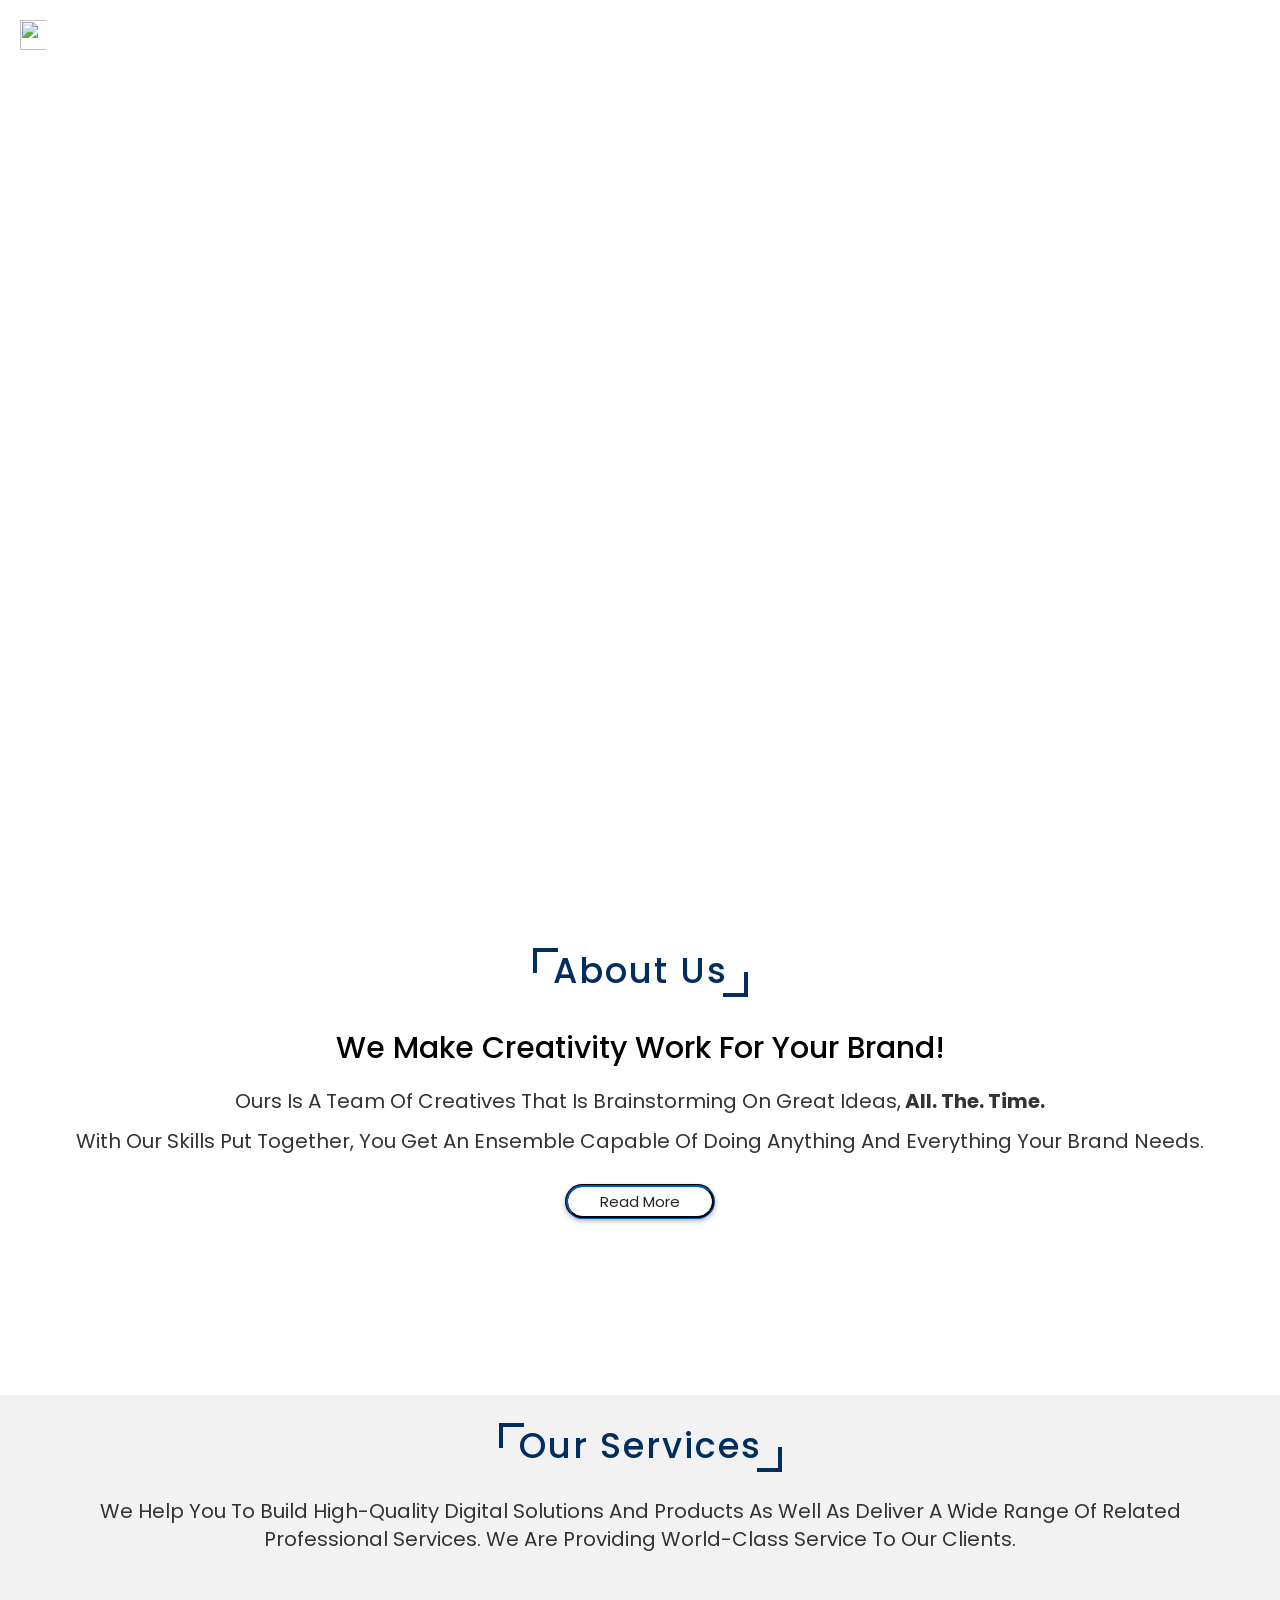
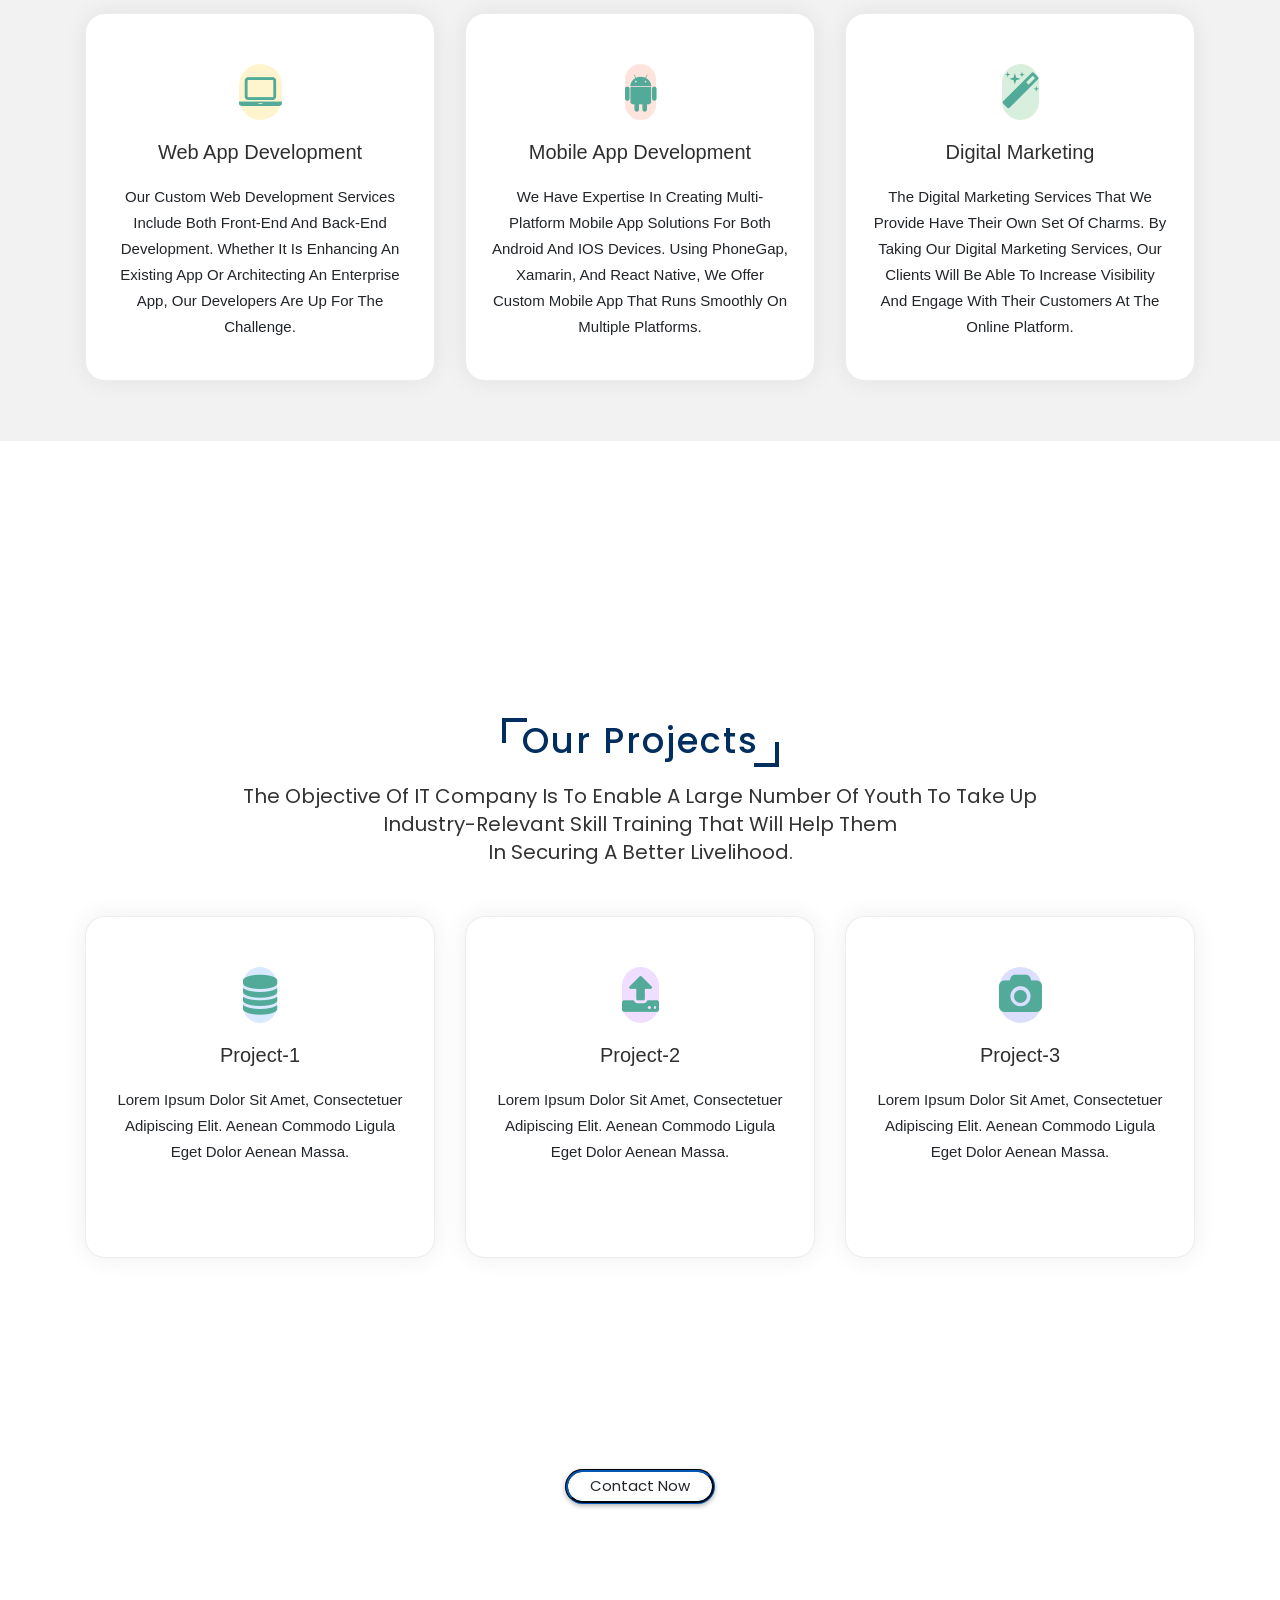
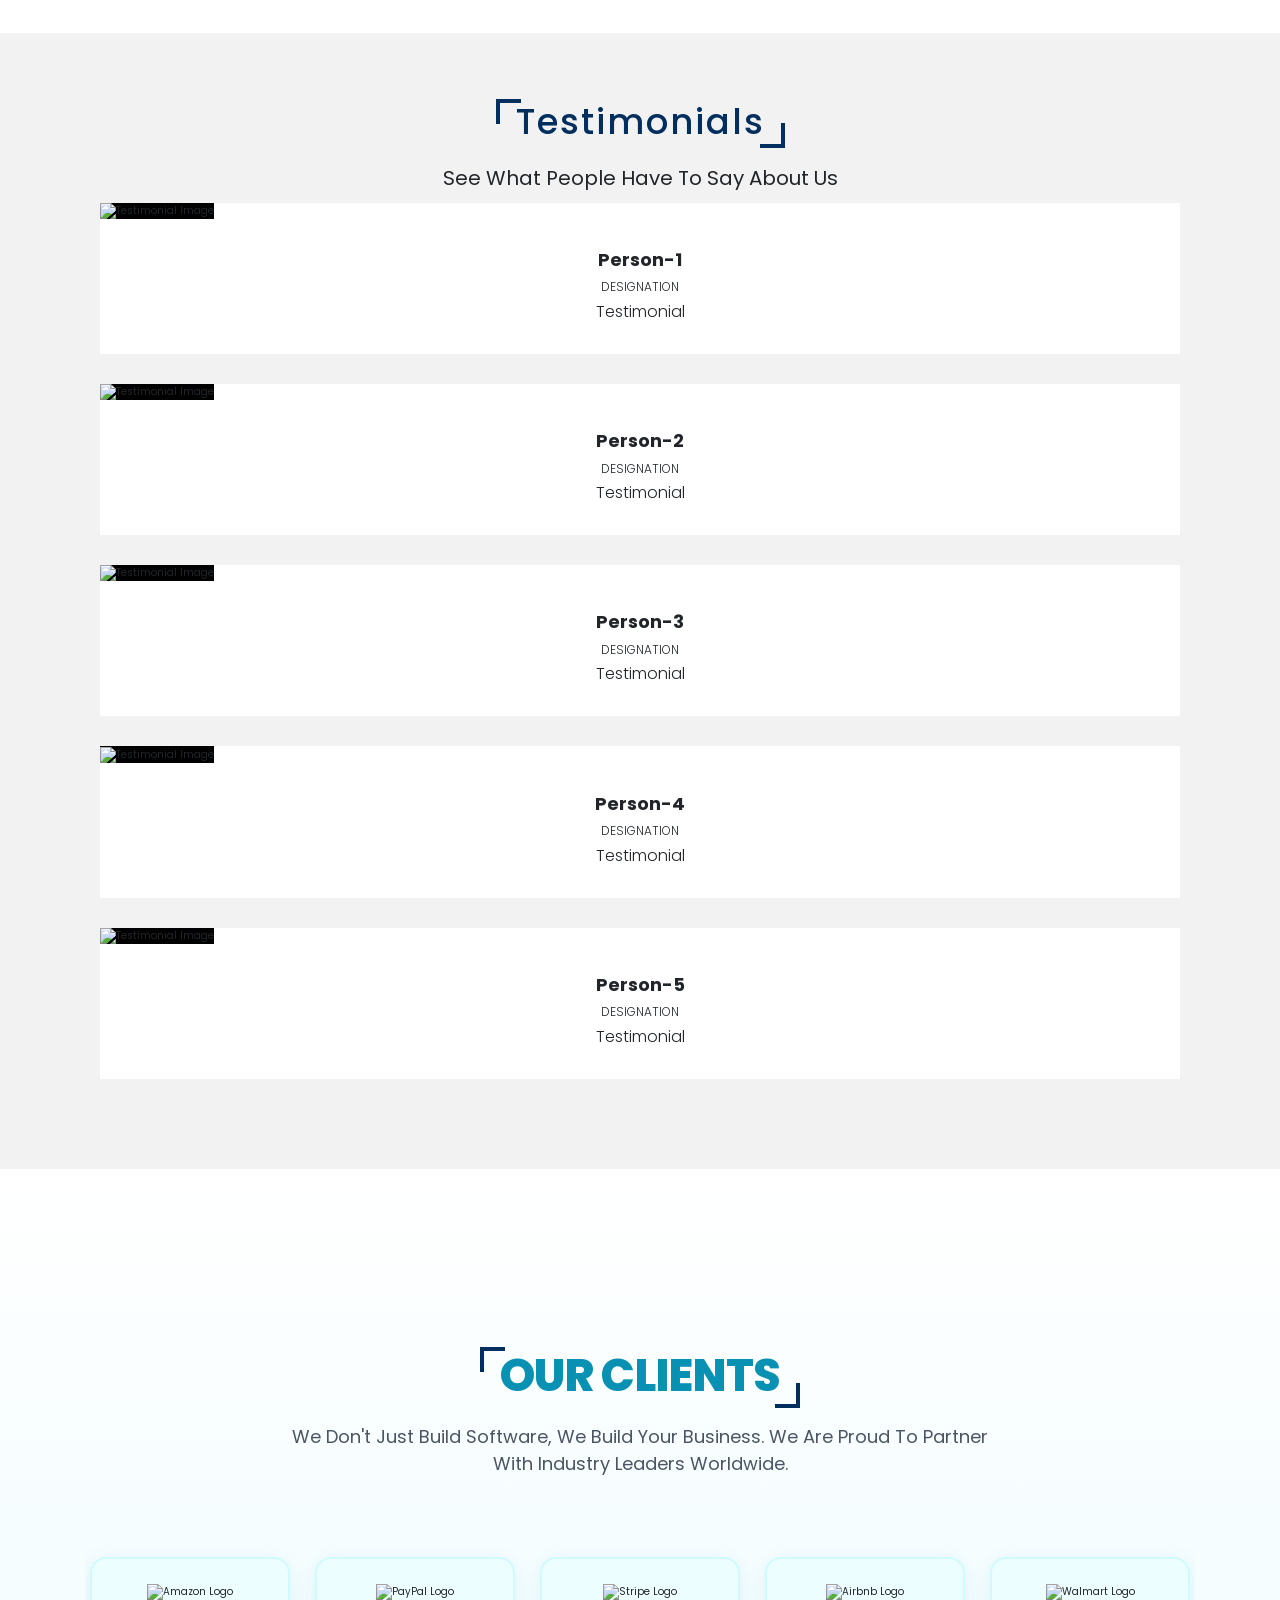
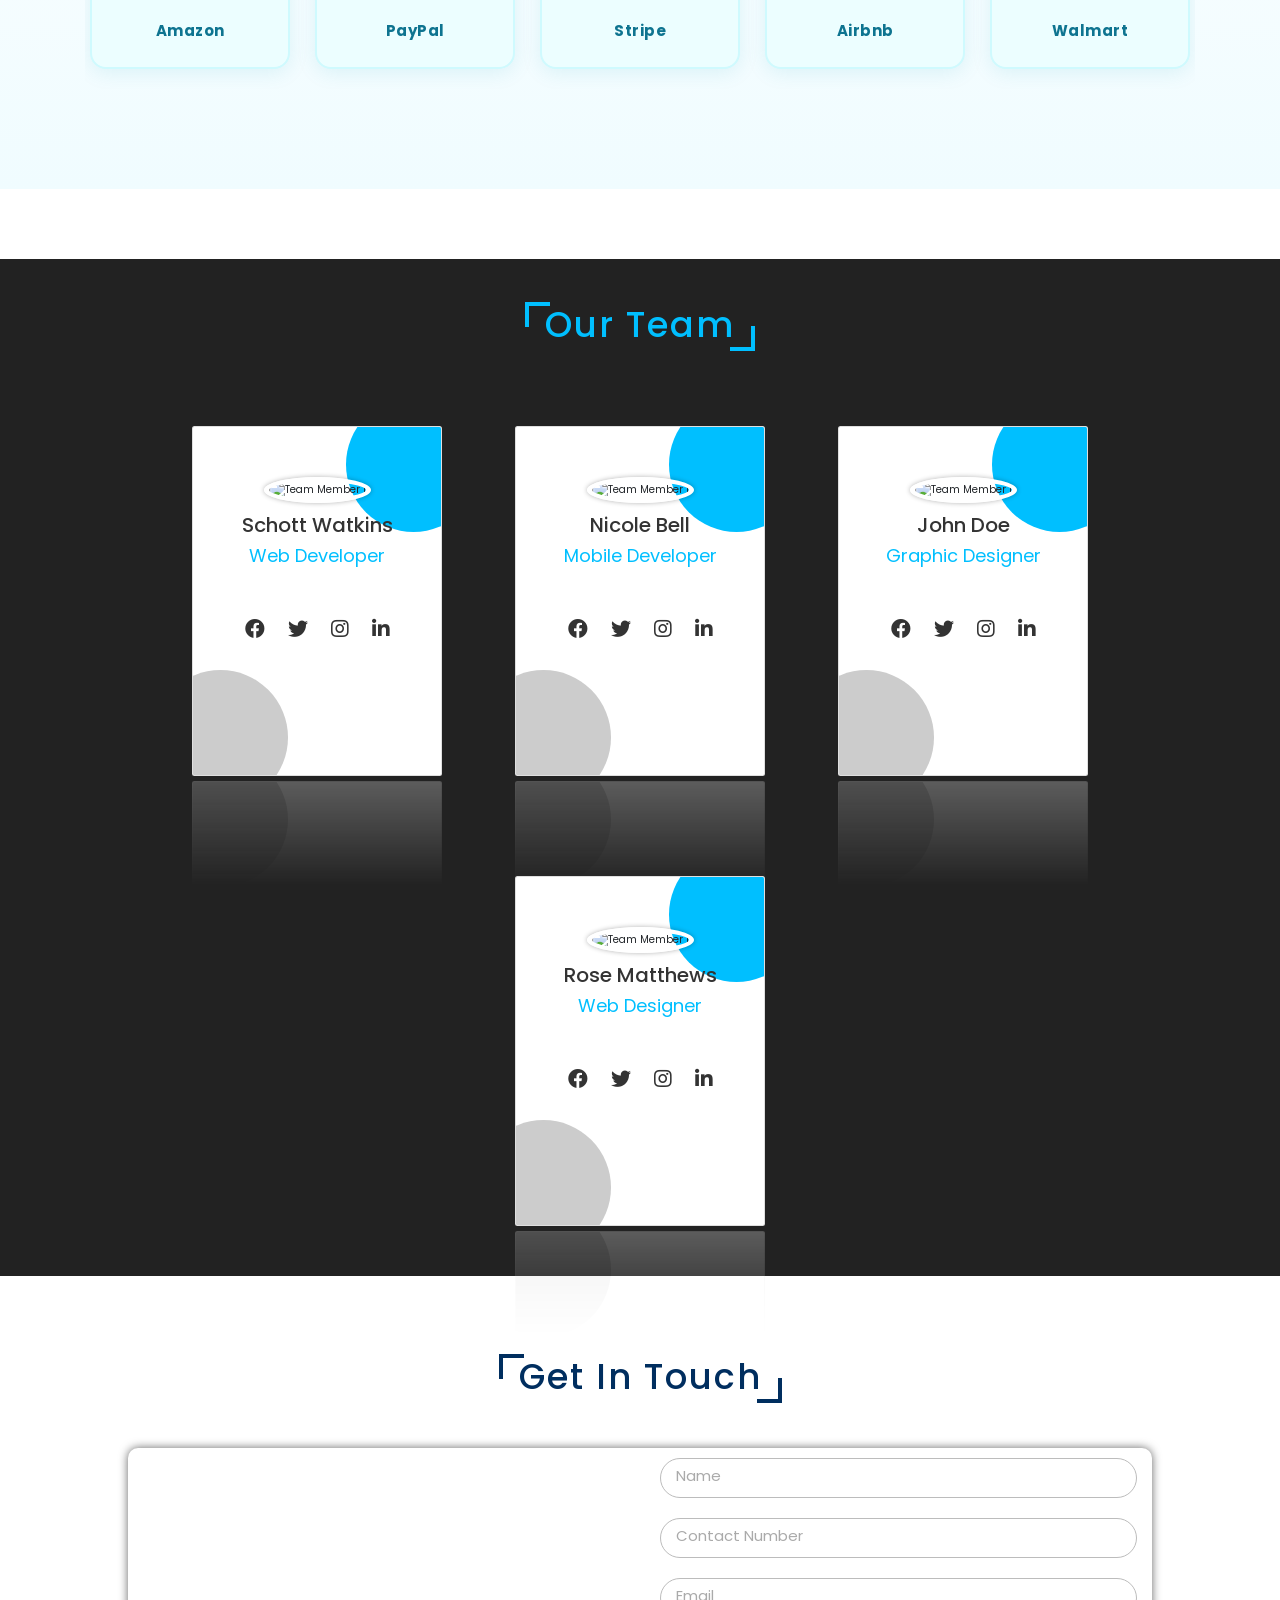
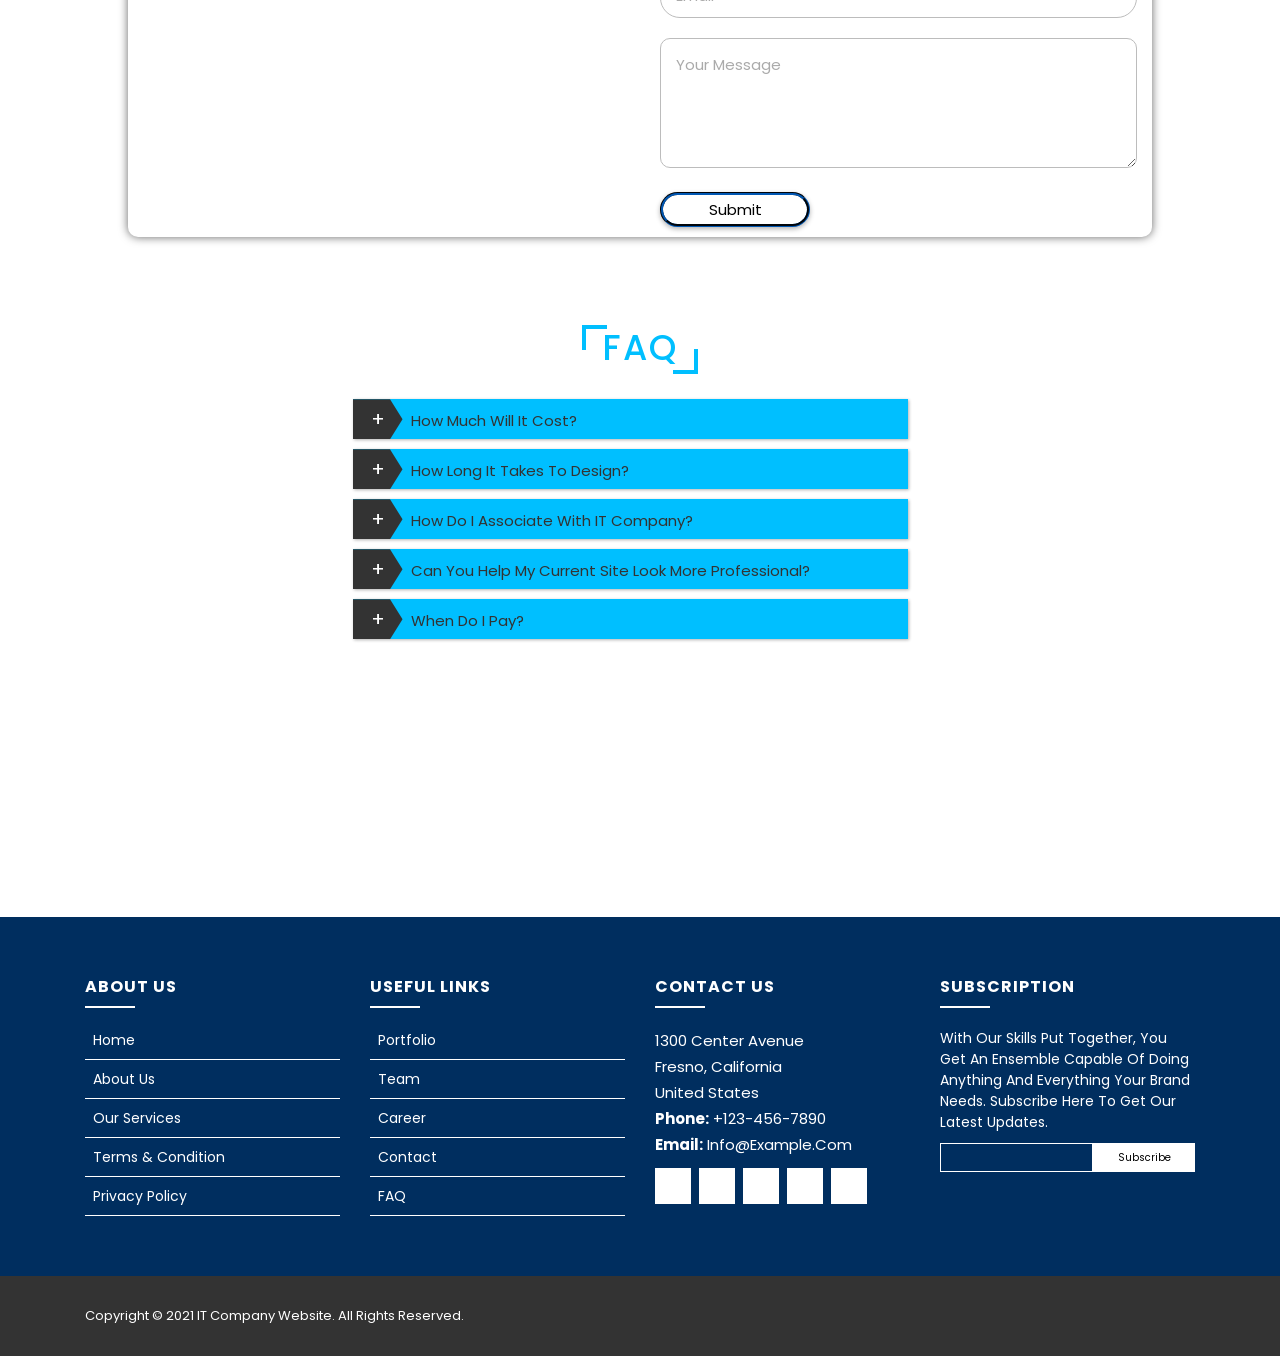
==== index.html @ fa12225c "Elevated Digital Experience: Integrated premium cyan styling, high-fidelity partner logos, and a res" ====
<!DOCTYPE html>
<html lang="en">
<head>
    <meta charset="UTF-8">
    <meta http-equiv="X-UA-Compatible" content="IE=edge">
    <meta name="viewport" content="width=device-width, initial-scale=1.0">
    <title>IT Company Website</title>
    <link rel="stylesheet" href="./css/style.css">
    <link rel="stylesheet" href="https://cdnjs.cloudflare.com/ajax/libs/font-awesome/5.15.3/css/all.min.css">
    <script src="https://cdnjs.cloudflare.com/ajax/libs/jquery/3.6.0/jquery.min.js"></script>
    <link rel="icon" href="./images/image.png">
    <link rel="stylesheet" href="https://cdnjs.cloudflare.com/ajax/libs/twitter-bootstrap/4.1.3/css/bootstrap.min.css">
    <link rel="stylesheet" href="https://cdnjs.cloudflare.com/ajax/libs/ionicons/2.0.1/css/ionicons.min.css">
    <link rel="stylesheet" href="https://cdn.jsdelivr.net/npm/bootstrap@4.5.3/dist/css/bootstrap.min.css" integrity="sha384-TX8t27EcRE3e/ihU7zmQxVncDAy5uIKz4rEkgIXeMed4M0jlfIDPvg6uqKI2xXr2" crossorigin="anonymous">
    <link rel="stylesheet" href="https://stackpath.bootstrapcdn.com/font-awesome/4.7.0/css/font-awesome.min.css" integrity="sha384-wvfXpqpZZVQGK6TAh5PVlGOfQNHSoD2xbE+QkPxCAFlNEevoEH3Sl0sibVcOQVnN" crossorigin="anonymous">
    <link href="lib/bootstrap/css/bootstrap.min.css" rel="stylesheet">
    <link href="lib/ionicons/css/ionicons.min.css" rel="stylesheet">
    <link href="lib/owlcarousel/assets/owl.carousel.min.css" rel="stylesheet">
    <link href="lib/lightbox/css/lightbox.min.css" rel="stylesheet">
    <script src="./js/main.js"></script>
</head>
<body>
    <header class="header">
        <a href="#" class="logo"><img src="./images/image.png" alt=""></a>
        <div class="fas fa-bars"></div>
        <nav class="navbar">
            <ul>
                <li><a href="#home">home</a></li>
                <li><a href="#about">about</a></li>
                <li><a href="#service">services</a></li>
                <li><a href="#portfolio">portfolio</a></li>
                <li><a href="#team">team</a></li>
                <li><a href="careers.html">career</a></li>
                <li><a href="#contact">contact</a></li>
                <li><a href="#faq">FAQ</a></li>
            </ul>
        </nav>
    </header>

  <section id="home" class="home">
      <h1>Bring your Business Online</h1>
      <h2>with IT Company Services</h2>
    <div class="wave wave1"></div>
    <div class="wave wave2"></div>
    <div class="wave wave3"></div>
  </section>

  <section id="about" class="about">
    <h1 class="heading">about us</h1>
    <div class="row">
        <div class="content">
            <h3>We make creativity work for your brand!</h3>
            <p>Ours is a team of creatives that is brainstorming on great ideas,<b> all. the. time.</b><br>
                With our skills put together, you get an ensemble capable of doing anything and everything your brand needs.</p>
            <a href="#"><button class="btn">Read More</button></a>
        </div>
    </div>
  </section>

  <div class="pt-5 pb-5" style="background-color: #f2f2f2;">
    <div class="container">
      <div class="row">
        <div class="section-head col-sm-12" id="service">
          <h1>Our Services</h1>
          <p>We help you to build high-quality digital solutions and products as well as deliver a wide range of related professional services. We are providing world-class service to our clients.
            </p>
        </div>
        <div class="col-lg-4 col-sm-6">
          <div class="item"> <span class="icon feature_box_col_one"><i class="fa fa-laptop"></i></span>
            <h6>Web App Development</h6>
            <p>Our Custom Web Development Services Include Both Front-End And Back-End Development. Whether It Is Enhancing An Existing App Or Architecting An Enterprise App, Our Developers Are Up For The Challenge.</p>
          </div>
        </div>
        <div class="col-lg-4 col-sm-6">
          <div class="item"> <span class="icon feature_box_col_two"><i class="fa fa-android"></i></span>
            <h6>Mobile App Development</h6>
            <p>We Have Expertise In Creating Multi-Platform Mobile App Solutions For Both Android And IOS Devices. Using PhoneGap, Xamarin, And React Native, We Offer Custom Mobile App That Runs Smoothly On Multiple Platforms.</p>
          </div>
        </div>
        <div class="col-lg-4 col-sm-6">
          <div class="item"> <span class="icon feature_box_col_three"><i class="fa fa-magic"></i></span>
            <h6>Digital Marketing</h6>
            <p>The digital marketing services that we provide have their own set of charms. By taking our digital marketing services, our clients will be able to increase visibility and engage with their customers at the online platform.</p>
          </div>
        </div>
      </div>
    </div>
</div>

<script src="https://code.jquery.com/jquery-3.5.1.slim.min.js" integrity="sha384-DfXdz2htPH0lsSSs5nCTpuj/zy4C+OGpamoFVy38MVBnE+IbbVYUew+OrCXaRkfj" crossorigin="anonymous"></script>
<script src="https://cdn.jsdelivr.net/npm/bootstrap@4.5.3/dist/js/bootstrap.bundle.min.js" integrity="sha384-ho+j7jyWK8fNQe+A12Hb8AhRq26LrZ/JpcUGGOn+Y7RsweNrtN/tE3MoK7ZeZDyx" crossorigin="anonymous"></script>

  <section class="counters">
    <div class="container">
        <div>
            <i class="far fa-clock fa-4x"></i>
            <div class="counter" data-target="13500">0</div>
            <h3>Working Hours</h3>
        </div>
        <div>
            <i class="fas fa-gift fa-4x"></i>
            <div class="counter" data-target="720">0</div>
            <h3>Completed Projects</h3>
        </div>
        <div>
            <i class="fas fa-users fa-4x"></i>
            <div class="counter" data-target="480">0</div>
            <h3>Happy Clients</h3>
        </div>
        <div>
            <i class="fas fa-award fa-4x"></i>
            <div class="counter" data-target="120">0</div>
            <h3>Awards Received</h3>
        </div>
    </div>
</section>

<div class="pt-5 pb-5">
    <div class="container">
      <div class="row">
        <div class="section-head-1 col-sm-12" style="text-align: center;">
          <h4 style="margin-top: -5rem;" id="portfolio"><span>Our</span> Projects</h4>
          
          <p>The objective of IT Company is to enable a large number of youth to take up <br>industry-relevant skill training that will help them<br> in securing a better livelihood.
            </p>
        </div>
        
        <div class="col-lg-4 col-sm-6">
          
          <div class="item"> <span class="icon feature_box_col_four"><i class="fa fa-database"></i></span>
            <h6>Project-1</h6>
            
            <p>Lorem ipsum dolor sit amet, consectetuer adipiscing elit. Aenean commodo ligula eget dolor Aenean massa.<br><br><br></p>
          </div>
        </div>
        
        <div class="col-lg-4 col-sm-6">
          <div class="item"> <span class="icon feature_box_col_five"><i class="fa fa-upload"></i></span>
            <h6>Project-2</h6>
            <p>Lorem ipsum dolor sit amet, consectetuer adipiscing elit. Aenean commodo ligula eget dolor Aenean massa.<br><br><br></p>
          </div>
        </div>
        <div class="col-lg-4 col-sm-6">
          <div class="item"> <span class="icon feature_box_col_six"><i class="fa fa-camera"></i></span>
            <h6>Project-3</h6>
            <p>Lorem ipsum dolor sit amet, consectetuer adipiscing elit. Aenean commodo ligula eget dolor Aenean massa.<br><br><br></p>
          </div>
        </div>
      </div>
    </div>
</div>

<div class="communicate">
    <h3>Lorem ipsum dolor sit amet consectetur adipisicing elit.</h3>
    <p>Lorem ipsum dolor sit amet.</p>
    <a href="#contact"><button class="btn">Contact Now</button></a>
</div>

<div class="testimonials mt-100">
    <div class="container">
        <div class="section-header" style="text-align: center;">
            <h2 style="margin-top: -15rem;">Testimonials</h2>
            <p style="font-size: 2rem;">
                See what people have to say about us
            </p>
        </div>

        <div class="owl-carousel testimonials-carousel">
            <div class="testimonial-item row align-items-center">
                <div class="testimonial-img">
                    <img src="./images/testimonial-1.jpg" alt="Testimonial image">
                </div>
                <div class="testimonial-text">
                    <h3>Person-1</h3>
                    <h4>Designation</h4>
                    <p>
                        Testimonial

                    </p>
                </div>
            </div>
            <div class="testimonial-item row align-items-center">
                <div class="testimonial-img">
                    <img src="./images/testimonial-2.jpg" alt="Testimonial image">
                </div>
                <div class="testimonial-text">
                    <h3>Person-2</h3>
                    <h4>Designation</h4>
                    <p>
                        Testimonial

                    </p>
                </div>
            </div>
            <div class="testimonial-item row align-items-center">
                <div class="testimonial-img">
                    <img src="./images/testimonial-3.jpg" alt="Testimonial image">
                </div>
                <div class="testimonial-text">
                    <h3>Person-3</h3>
                    <h4>Designation</h4>
                    <p>
                        Testimonial

                    </p>
                </div>
            </div>
            <div class="testimonial-item row align-items-center">
                <div class="testimonial-img">
                    <img src="./images/testimonial-4.jpg" alt="Testimonial image">
                </div>
                <div class="testimonial-text">
                    <h3>Person-4</h3>
                    <h4>Designation</h4>
                    <p>
                        Testimonial

                    </p>
                </div>
            </div>
            <div class="testimonial-item row align-items-center">
                <div class="testimonial-img">
                    <img src="./images/testimonial-5.jpg" alt="Testimonial image">
                </div>
                <div class="testimonial-text">
                    <h3>Person-5</h3>
                    <h4>Designation</h4>
                    <p>
                        Testimonial

                    </p>
                </div>
            </div>
        </div>
    </div>
</div>

<div class="clients mt-100">
    <div class="container">
        <div class="section-header">
            <h2>Our Clients</h2>
            <p>
                We don't just build software, we build your business. We are proud to partner with industry leaders worldwide.
            </p>
        </div>
        <div class="clients-grid">
            <div class="client-card">
                <img src="https://www.vectorlogo.zone/logos/amazon/amazon-ar21.svg" alt="Amazon Logo">
                <span>Amazon</span>
            </div>
            <div class="client-card">
                <img src="https://www.vectorlogo.zone/logos/paypal/paypal-ar21.svg" alt="PayPal Logo">
                <span>PayPal</span>
            </div>
            <div class="client-card">
                <img src="https://www.vectorlogo.zone/logos/stripe/stripe-ar21.svg" alt="Stripe Logo">
                <span>Stripe</span>
            </div>
            <div class="client-card">
                <img src="https://www.vectorlogo.zone/logos/airbnb/airbnb-ar21.svg" alt="Airbnb Logo">
                <span>Airbnb</span>
            </div>
            <div class="client-card">
                <img src="https://www.vectorlogo.zone/logos/walmart/walmart-ar21.svg" alt="Walmart Logo">
                <span>Walmart</span>
            </div>
        </div>
    </div>
</div>
<a href="#" class="back-to-top"><i class="ion-ios-arrow-up"></i></a>
<script src="lib/jquery/jquery.min.js"></script>
<script src="lib/jquery/jquery-migrate.min.js"></script>
<script src="lib/bootstrap/js/bootstrap.bundle.min.js"></script>
<script src="lib/easing/easing.min.js"></script>
<script src="lib/waypoints/waypoints.min.js"></script>
<script src="lib/counterup/counterup.min.js"></script>
<script src="lib/owlcarousel/owl.carousel.min.js"></script>
<script src="lib/lightbox/js/lightbox.min.js"></script>

<section class="team" style="margin-top: 7rem;">
  <h1 class="heading" style="margin-top: -1.5rem;" id="team">our team</h1>
  <p></p>
  <div class="row">
      <div class="card">
          <div class="image">
              <img src="./images/pexels-andrea-piacquadio-845434.jpg" alt="Team member 1">
          </div>
          <div class="info">
              <h3>Schott Watkins</h3>
              <span>Web Developer</span>
              <div class="icons">
                  <a href="https://www.facebook.com/" class="fab fa-facebook-f"></a>
                  <a href="https://twitter.com/login" class="fab fa-twitter"></a>
                  <a href="https://www.instagram.com/" class="fab fa-instagram"></a>
                  <a href="https://www.linkedin.com/" class="fab fa-linkedin"></a>
              </div>
          </div>
      </div>
  </div>
  <div class="row">
      <div class="card">
          <div class="image">
              <img src="./images/pexels-vinicius-wiesehofer-1130624.jpg" alt="Team member 1">
          </div>
          <div class="info">
              <h3>Nicole Bell</h3>
              <span>Mobile Developer</span>
              <div class="icons">
                  <a href="https://www.facebook.com/" class="fab fa-facebook-f"></a>
                  <a href="https://twitter.com/login" class="fab fa-twitter"></a>
                  <a href="https://www.instagram.com/" class="fab fa-instagram"></a>
                  <a href="https://www.linkedin.com/" class="fab fa-linkedin"></a>
              </div>
          </div>
      </div>
  </div>
  <div class="row">
      <div class="card">
          <div class="image">
              <img src="./images/pexels-hussein-altameemi-2776353.jpg" alt="Team member 1">
          </div>
          <div class="info">
              <h3>John Doe</h3>
              <span>Graphic Designer</span>
              <div class="icons">
                  <a href="https://www.facebook.com/" class="fab fa-facebook-f"></a>
                  <a href="https://twitter.com/login" class="fab fa-twitter"></a>
                  <a href="https://www.instagram.com/" class="fab fa-instagram"></a>
                  <a href="https://www.linkedin.com/" class="fab fa-linkedin"></a>
              </div>
          </div>
      </div>
  </div>
  <div class="row">
      <div class="card">
          <div class="image">
              <img src="./images/pexels-andrea-piacquadio-745136.jpg" alt="Team member 1">
          </div>
          <div class="info">
              <h3>Rose Matthews</h3>
              <span>Web Designer</span>
              <div class="icons">
                  <a href="https://www.facebook.com/" class="fab fa-facebook-f"></a>
                  <a href="https://twitter.com/login" class="fab fa-twitter"></a>
                  <a href="https://www.instagram.com/" class="fab fa-instagram"></a>
                  <a href="https://www.linkedin.com/" class="fab fa-linkedin"></a>
              </div>
          </div>
      </div>
  </div>
</section>

<section id="contact" class="contact">
    <h1 class="heading">get in touch</h1>
</section>
<div class="contact-in">
    <div class="contact-map">
        <iframe src="https://www.google.com/maps/embed?pb=!1m18!1m12!1m3!1d30711243.17762776!2d64.4398422293091!3d20.011408266548177!2m3!1f0!2f0!3f0!3m2!1i1024!2i768!4f13.1!3m3!1m2!1s0x30635ff06b92b791%3A0xd78c4fa1854213a6!2sIndia!5e0!3m2!1sen!2sin!4v1644684739958!5m2!1sen!2sin" width="100%" height="auto" style="border:0;" allowfullscreen="" loading="lazy"></iframe>
    </div>
    <div class="contact-form">
        <form action="./contactme.php" method="POST">
            <input type="text" name="name" placeholder="Name" class="contact-form-txt" required>
            <input type="tel" id="phone" name="phone" pattern="[0-9]{10}" required placeholder="Contact number" maxlength="10" class="contact-form-phone">
            <input type="email" name="email" placeholder="Email" class="contact-form-email" required>
            <textarea placeholder="Your Message" name="message" class="contact-form-txtarea" required></textarea>
            <input type="submit" value="Submit" name="submit" class="contact-form-btn">
        </form>
    </div>
    </div>

    <section class="faq">
      <h1 class="heading" style="margin-top: -2rem; color: #00bfff;" id="faq">FAQ</h1>
      <div class="row">
          <div class="accordion-container">
              <div class="accordion">
                  <div class="accordion-header">
                      <span>+</span>
                      <h3>How much will it cost?</h3>
                  </div>
                  <div class="accordion-body">
                      <p>To get a better idea of the cost of what you want to build, give us a quick phone call. We’ll ask you a few questions about the nature of the site, what sort of interactivity the site will have, your graphic design needs, etc. 
                          Then we’ll be able to give you a ballpark figure. 
                          If you’re still interested, we’ll come to your place of business and come up with a firm quote.</p>
                  </div>
              </div>
              <div class="accordion">
                  <div class="accordion-header">
                      <span>+</span>
                      <h3>How long it takes to design?</h3>
                  </div>
                  <div class="accordion-body">
                      <p>The time limit of any assignment is normally dictated by the client. If you have any time limit in mind we will attempt to assemble it for you. 
                          The main general delay in the making of a website is waiting for the content of the pages to be sent to us by the client.</p>
                  </div>
              </div>
              <div class="accordion">
                  <div class="accordion-header">
                      <span>+</span>
                      <h3>How do I associate with IT Company?</h3>
                  </div>
                  <div class="accordion-body">
                      <p>The process begins when you contact us with your requirements. We analyze your requirements and respond to you. 
                          On the basis of the further discussion, you can choose an engagement model that suits you the best. 
                          After that, we begin the process of development.</p>
                  </div>
              </div>
              <div class="accordion">
                  <div class="accordion-header">
                      <span>+</span>
                      <h3>Can you help my current site look more professional?</h3>
                  </div>
                  <div class="accordion-body">
                      <p>Yes. Give us your requirements and we have experienced expertise to help you give a 
                          new professional look that really wonders!</p>
                  </div>
              </div>
              <div class="accordion">
                  <div class="accordion-header">
                      <span>+</span>
                      <h3>When do I pay?</h3>
                  </div>
                  <div class="accordion-body">
                      <p>For most projects, equal payments are made at the start, midway, and the end of the project, but we can work with you to set up a schedule that meets your needs. 
                          We understand that this is a big investment and want to help you budget for the expense in whatever way possible.
                          We accept checks, PayPal, and all major credit cards.</p>
                  </div>
              </div>
          </div>
      </div>
  </section>

    <div class="footer">
      <div class="footer-top">
          <div class="container">
              <div class="row">
                  <div class="col-lg-3 col-md-6 footer-links">
                      <h4>About Us</h4>
                      <ul>
                          <li><i class="ion-ios-arrow-forward"></i> <a href="#">Home</a></li>
                          <li><i class="ion-ios-arrow-forward"></i> <a href="#about">About us</a></li>
                          <li><i class="ion-ios-arrow-forward"></i> <a href="#service">Our services</a></li>
                          <li><i class="ion-ios-arrow-forward"></i> <a href="#">Terms & condition</a></li>
                          <li><i class="ion-ios-arrow-forward"></i> <a href="#">Privacy policy</a></li>
                      </ul>
                  </div>

                  <div class="col-lg-3 col-md-6 footer-links">
                      <h4>Useful Links</h4>
                      <ul>
                          <li><i class="ion-ios-arrow-forward"></i> <a href="#portfolio">Portfolio</a></li>
                          <li><i class="ion-ios-arrow-forward"></i> <a href="#team">Team</a></li>
                          <li><i class="ion-ios-arrow-forward"></i> <a href="careers.html">Career</a></li>
                          <li><i class="ion-ios-arrow-forward"></i> <a href="#contact">Contact</a></li>
                          <li><i class="ion-ios-arrow-forward"></i> <a href="#faq">FAQ</a></li>
                      </ul>
                  </div>

                  <div class="col-lg-3 col-md-6 footer-contact" style="font-size: 1.5rem;">
                      <h4>Contact Us</h4>
                      <p>
                          1300  Center Avenue<br>
                          Fresno, California<br>
                          United States <br>
                          <strong>Phone:</strong> +123-456-7890<br>
                          <strong>Email:</strong> info@example.com<br>
                      </p>

                      <div class="social-links">
                          <a href="https://www.facebook.com/"><i class="ion-logo-facebook"></i></a>
                          <a href="https://twitter.com/login?lang=en"><i class="ion-logo-twitter"></i></a>
                          <a href="https://www.linkedin.com/"><i class="ion-logo-linkedin"></i></a>
                          <a href="https://www.instagram.com/"><i class="ion-logo-instagram"></i></a>
                          <a href="https://accounts.google.com/servicelogin/signinchooser?flowName=GlifWebSignIn&flowEntry=ServiceLogin"><i class="ion-logo-googleplus"></i></a>
                      </div>

                  </div>

                  <div class="col-lg-3 col-md-6 footer-newsletter">
                      <h4>Subscription</h4>
                      <p>With Our Skills Put Together, You Get An Ensemble Capable Of Doing Anything And Everything Your Brand Needs. Subscribe Here To Get Our Latest Updates.</p>
                      <form action="" method="post">
                          <input type="email" name="email"><input type="submit"  value="Subscribe">
                      </form>
                  </div>

              </div>
          </div>
      </div>

      <div class="container">
          <div class="row align-items-center">
              <div class="col-md-6 copyright" style="color: #fff; font-size: 1.3rem;">
                  Copyright &copy; 2021 IT Company Website. All Rights Reserved.
              </div>
          </div>
      </div>
  </div>

  <a href="#" class="back-to-top"><i class="ion-ios-arrow-up"></i></a>
</body>
</html>
---- css/style.css ----
@import url('https://fonts.googleapis.com/css2?family=Poppins:ital,wght@0,200;0,300;0,400;0,500;1,100;1,300;1,400;1,500&display=swap');

*{
    font-family: 'Poppins', sans-serif;
    margin: 0;
    padding: 0;
    box-sizing: border-box;
    text-transform: capitalize;
    transition: all .2s linear;
    text-decoration: none;
}

html{
    font-size: 62.5%;
}

body{
    overflow-x: hidden;
}

.heading, .clients .section-header h2, .section-head h1, .testimonials .section-header h2, .section-head-1 h4{
    margin: 2rem;
    padding-top: 6rem;
    display: inline-block;
    font-size: 3.5rem;
    color: #002e5f;
    position: relative;
    letter-spacing: .2rem;
}

.heading::before, .heading::after, .clients .section-header h2::before, .clients .section-header h2::after, .section-head h1::before, .section-head h1::after, .testimonials .section-header h2::before, .testimonials .section-header h2::after, .section-head-1 h4::before, .section-head-1 h4::after{
    content: '';
    position: absolute;
    height: 2.5rem;
    width: 2.5rem;
    border-top: .4rem solid #002e5f;
    border-left: .4rem solid #002e5f;
}

.faq .heading::before, .faq .heading::after{
    border-top: .4rem solid #00bfff;
    border-left: .4rem solid #00bfff;
}

.heading::before, .clients .section-header h2::before, .section-head h1::before, .testimonials .section-header h2::before, .section-head-1 h4::before{
    top: 5.8rem;
    left: -2rem;
}

.heading::after, .clients .section-header h2::after, .section-head h1::after, .testimonials .section-header h2::after, .section-head-1 h4::after{
    bottom: -.5rem;
    right: -2rem;
    transform: rotate(180deg);
}

.row .btn{
    outline: none;
    border: none;
    border-radius: 5rem;
    background: white;
    border-style: groove;
    border-color: #002e5f;
    font-size: 1.5rem;
    cursor: pointer;
    height: 3.5rem;
    width: 15rem;
    box-shadow: 0 .2rem .5rem rgba(0,0,0,.3);
}

.communicate .btn{
    outline: none;
    border: none;
    border-radius: 5rem;
    background: white;
    border-style: groove;
    border-color: #002e5f;
    font-size: 1.5rem;
    cursor: pointer;
    height: 3.5rem;
    width: 15rem;
    box-shadow: 0 .2rem .5rem rgba(0,0,0,.3);
}

.row .btn:hover{
    letter-spacing: .1rem;
    opacity: .9;
    color: white;
    background: #002e5f;
}

.communicate .btn:hover{
    letter-spacing: .1rem;
    opacity: .9;
    color: white;
    background: #00bfff;
}

.header{
    display: flex;
    align-items: center;
    justify-content: space-between;
    width: 100%;
    padding: 1rem 2rem;
    position: fixed;
    top: 0;
    left: 0;
    z-index: 100;
    position: fixed;
}

.header .logo img{
    width: 130%;
    height: 3rem;
    top: 0;
    left: 0;
}

.header .navbar ul{
    list-style-type: none;
    display: flex;
    align-items: center;
    justify-content: space-around;
}

.header .navbar ul li{
    margin: 0 1.5rem;
}

.header .navbar ul li a{
    font-size: 2rem;
    color: #fff;
}

.header .navbar ul li a:hover{
    color: #00bfff;
    text-decoration: underline;
}

.header .logo i{
    padding: 0.5rem;
}

.header .fa-bars{
    color: #fff;
    cursor: pointer;
    font-size: 3rem;
    display: none;
}

.home{
    min-height: 100vh;
    width: 100vw;
    background-image: url(../images/img1.jpg);
    background-size: cover;
    display: flex;
    align-items: center;
    justify-content: center;
    flex-flow: column;
    text-align: center;
    padding: 0 1rem;
    position: relative;
    overflow: hidden !important;
}

.home h1{
    color: #fff;
    font-size: 5.5rem;
}

.home h2{
    color: #fff;
    font-size: 3rem;
}

.home .wave{
    position: absolute;
    bottom: -.5rem;
    left: 0;
    height: 11rem;
    width: 100%;
    background: url(../images/wave.png);
    background-size: 100rem 11rem;
    animation: waves 8s linear infinite;
    background-repeat: repeat-x;
}

.home .wave2{
    animation-direction: reverse;
    animation-duration: 6s;
    opacity: .3;
}

.home .wave3{
    animation-duration: 4s;
    opacity: .5;
}

@keyframes waves{
    0%{
        background-position-x: 0;
    }
    100%{
        background-position-x: 100rem;
    }
}

.about{
    min-height: 55vh;
    width: 100vw;
    top: -3rem;
    text-align: center;
    position: relative;
    overflow: hidden;
    line-height: 10rem;
}

.about .row{
    line-height: 4rem;
    display: flex;
    align-items: center;
    justify-content: space-around;
    padding: 0 4rem;
}

.about .row .content{
    text-align: center;
}

.about .row .content h3{
    font-size: 3rem;
    color: black;
}

.about .row .content p{
    font-size: 2rem;
    color: #333;
    padding: 1rem 0;
}
.pt-5 .container .row .section-head p{
    font-size: 2rem;
    color: #333;
    padding: 1rem 0;
}
  .section-head{
    margin-bottom: 60px;
    text-align: center;
    margin-top: -8rem;
  }
  .section-head p{
    font-size: 20px;
    line-height: 28px;
    text-align: center;
  }
  .item{
    background:#fff;
    text-align: center;
    padding:30px 25px;
    box-shadow: 0 0 25px rgba(0,0,0,0.07);
    border-radius: 20px;
    margin-bottom: 30px;
    margin-top: -2rem;
    border:5px solid rgba(0,0,0,0.07);
    -webkit-transition:all 0.5s ease 0s;
    transition:all 0.5s ease 0s;
  }
  .item:hover{
    background:#c8d8e4;
    box-shadow: 0 8px 20px 0 rgba(0,0,0,0.2);
    -webkit-transition:all 0.5s ease 0s;
    transition:all 0.5s ease 0s;
  }
  .item:hover .item,
  .item:hover span.icon{
    background:#fff;
    border-radius: 10px;
    -webkit-transition:all 0.5s ease 0s;
    transition:all 0.5s ease 0s;
  }
  .item h6{
      font-size: 2rem;
  }
  .item:hover h6,
  .item:hover p{
    color:#2b6777;
    -webkit-transition:all 0.5s ease 0s;
    transition:all 0.5s ease 0s;
  }
  .item .icon{
    font-size:40px;
    margin-bottom: 25px;
    color:yellow;
    width:90px;
    height:90px;
    line-height: 96px;
    border-radius: 50px;
  }
  .item .feature_box_col_one{
    background:rgba(247,198,5,0.2);
    color:#52ab98;
  }
  .item .feature_box_col_two{
    background: rgba(255, 77, 28, 0.15);
    color:#52ab98;
  }
  .item .feature_box_col_three{
    background:rgba(0,147,38,0.15);
    color:#52ab98;
  }
  .item .feature_box_col_four{
    background:rgba(0,108,255,0.15);
    color:#52ab98;
  }
  .item .feature_box_col_five{
    background:rgba(146,39,255,0.15);
    color:#52ab98;
  }
  .item .feature_box_col_six{
    background:rgba(23,39,246,0.15);
    color:#52ab98;
  }
  .item p{
    font-size: 15px;
    line-height: 26px;
  }
  .item h6{
    margin-bottom: 20px;
    color:#2f2f2f;
  }   

.counters {
	background-image: url(../images/img2.jpg);
    background-size: cover;
    background-attachment: fixed;
    background-repeat: no-repeat;
	color: #fff;
	padding: 40px 20px;
}

.counters .container {
	display: grid;
	grid-template-columns: repeat(4, 1fr);
	grid-gap: 30px;
	text-align: center;
}

.counters i {
	color: #fff;
	margin-bottom: 5px;
}

.counters .counter {
	font-size: 45px;
	margin: 10px 0;
}

@media (max-width: 700px) {
	.counters .container {
		grid-template-columns: repeat(2, 1fr);
	}

	.counters .container > div:nth-of-type(1),
	.counters .container > div:nth-of-type(2) {
		border-bottom: 1px lightskyblue solid;
		padding-bottom: 20px;
	}
}

.section-head-1{
    margin-bottom: 60px;
    background-size: 200%;
    background-position: left;

  }
  .section-head-1 p{
    color:#333;
    font-size: 20px;
    line-height: 28px;
    text-align: center;
  }
  .item{
    background:#fff;
    text-align: center;
    padding:30px 25px;
    box-shadow: 0 0 25px rgba(0,0,0,0.07);
    border-radius: 20px;
    margin-bottom: 30px;
    border: 1px solid rgba(0,0,0,0.07);
    -webkit-transition:all 0.7s ease 0s;
    transition:all 0.7 ease 0s;
    
  }
  .item:hover{
    background-image: linear-gradient(to bottom right, #66ffcc 0%, #ffccff 100%);
    background-position: right;
    transition: background-position 3s;
    box-shadow: 0 1px 1px 0 rgba(0,0,0,0.2);
    -webkit-transition:all 0.5s ease 0s;
    transition:all 0.7s ease 0s;
  }
  .item:hover .item,
  .item:hover span.icon{
    background:#fff;
    border-radius: 10px;
    -webkit-transition:all 0.5s ease 0s;
    transition:all 0.5s ease 0s;
  }
  .item:hover h6,
  .item:hover p{
    color:#2b6777;
    -webkit-transition:all 0.5s ease 0s;
    transition:all 0.5s ease 0s;
  }
  .item .icon{
    font-size:40px;
    margin-bottom: 25px;
    color:yellow;
    width:90px;
    height:90px;
    line-height: 96px;
    border-radius: 50px;
  }
  .item .feature_box_col_one{
    background:rgba(247,198,5,0.2);
    color:#52ab98;
  }
  .item .feature_box_col_two{
    background: rgba(255, 77, 28, 0.15);
    color:#52ab98;
    
  }
  .item .feature_box_col_three{
    background:rgba(0,147,38,0.15);
    color:#52ab98;
  }
  .item .feature_box_col_four{
    background:rgba(0,108,255,0.15);
    color:#52ab98;
    
  }
  .item .feature_box_col_five{
    background:rgba(146,39,255,0.15);
    color:#52ab98;
  }
  .item .feature_box_col_six{
    background:rgba(23,39,246,0.15);
    color:#52ab98;
  }
  .item p{
    font-size: 15px;
    font-family: "Varela Round",Arial,"Helvetica Neue",Helvetica,sans-serif;
    line-height: 26px;
  }
  .item h6{
    margin-bottom: 20px;
    font-family: "Varela Round",Arial,"Helvetica Neue",Helvetica,sans-serif;
    color:#2f2f2f;
  }

.communicate{
    text-align: center;
    align-items: center;
    background-image: url(../images/img3.jpg);
    background-repeat: no-repeat;
    background-size: cover;
    background-attachment: fixed;
    color: #fff;
    min-height: 35vh;
    padding: 40px 20px;
}  

.communicate h3{
    margin-top: 3rem;
    font-size: 3rem;
}

.communicate p{
    font-size: 2rem;
}

.testimonials {
    position: relative;
    padding: 90px 0 60px 0;
    background: #f2f2f2;
}

.testimonials .testimonial-item {
    position: relative;
    margin: 0 15px 30px 15px;
    background: #ffffff;
}

.testimonials .testimonial-img {
    position: relative;
    background: #000000;
    overflow: hidden;
}

.testimonials .testimonial-text {
    position: relative;
    width: 100%;
    padding: 30px 15px;
    text-align: center;
    background: #ffffff;
}

.testimonials .testimonial-text h3 {
    font-size: 18px;
    font-weight: 700;
    margin-bottom: 10px;
}

.testimonials .testimonial-text h4 {
    font-size: 12px;
    font-weight: 300;
    text-transform: uppercase;
}

.testimonials .testimonial-text p {
    margin: 0;
    font-size: 16px;
    font-weight: 300;
}

.testimonials .owl-nav,
.testimonials .owl-dots {
    margin-top: 5px;
    text-align: center;
}

.testimonials .owl-dot {
    display: inline-block;
    margin: 0 5px;
    width: 12px;
    height: 12px;
    border-radius: 50%;
    background-color: #dddddd;
}

.testimonials .owl-dot.active {
    background-color: #4F84C4;
}

@media (max-width: 575px) {
    .testimonials .testimonial-text {
        padding: 25px;
    }
}

.clients {
    position: relative;
    padding: 100px 0;
    text-align: center;
    background: linear-gradient(180deg, #fff 0%, #f0fcff 100%);
}

.clients .section-header h2 {
    font-size: 4.5rem;
    font-weight: 800;
    letter-spacing: -1px;
    color: #0891b2; /* Cyan 700 */
    text-transform: uppercase;
    margin-bottom: 1rem;
    font-family: 'Poppins', sans-serif;
}

.clients .section-header p {
    margin-top: 1rem;
    font-size: 1.8rem;
    color: #4b5563;
    max-width: 700px;
    margin-left: auto;
    margin-right: auto;
    padding-bottom: 5rem;
}

.clients-grid {
    display: flex;
    flex-wrap: nowrap;
    justify-content: center;
    align-items: center;
    gap: 25px;
    padding: 20px;
    overflow-x: hidden; /* Ensure it stays linear on desktop */
}

.client-card {
    background: #ecfeff; /* Cyan 50 */
    padding: 25px;
    border-radius: 16px;
    box-shadow: 0 4px 20px rgba(8, 145, 178, 0.1);
    display: flex;
    flex-direction: column;
    align-items: center;
    justify-content: center;
    transition: all 0.4s cubic-bezier(0.175, 0.885, 0.32, 1.275);
    border: 2px solid #cffafe; /* Cyan 100 */
    flex: 0 0 200px; /* Force consistent width for linear layout */
}

.client-card:hover {
    transform: translateY(-10px) scale(1.02);
    box-shadow: 0 15px 35px rgba(8, 145, 178, 0.2);
    border-color: #06b6d4; /* Cyan 500 */
    background: #fff;
}

.client-card img {
    max-width: 140px;
    max-height: 70px;
    width: auto;
    height: auto;
    object-fit: contain;
    transition: all 0.3s ease;
}

.client-card span {
    margin-top: 20px;
    font-size: 1.5rem;
    font-weight: 700;
    color: #0e7490; /* Cyan 800 */
    letter-spacing: 0.5px;
    transition: all 0.3s ease;
}

@media (max-width: 1100px) {
    .clients-grid {
        overflow-x: auto;
        justify-content: flex-start;
        padding-bottom: 30px;
    }
    .client-card {
        flex: 0 0 180px;
    }
}

.team{
    min-width: 100vw;
    min-height: 95vh;
    text-align: center;
    background-color: #222;
}

.team .heading{
    color: #00bfff;
}

.team .heading::before, .team .heading::after{
    border-color: #00bfff;
}

.team .row{
    display: inline-block;
    flex-direction: row;
    align-items: center;
    justify-content: center;
}

.team .row .card{
    height: 35rem;
    width: 25rem;
    background-color: #fff;
    text-align: center;
    margin: 5rem 5rem;
    position: relative;
    overflow: hidden;
    -webkit-box-reflect: below 5px linear-gradient(transparent 70%, #0004);
    transition: 0.5s;
}

.team .row .card:hover{
    transform: translateY(-10px);
    cursor: pointer;
}


.team .row .card .image{
    margin: 1rem 0;
    padding-top: 4rem;
}

.team .row .card .image img{
    height: 13rem;
    width: 13rem;
    border-radius: 50%;
    border: .5rem solid #fff;
    box-shadow: 0 0 .5rem rgba(0,0,0,.3);
    object-fit: cover;
}

.team .row .card .info h3{
    font-size: 2rem;
    color: #333;
}

.team .row .card .info span{
    font-size: 1.8rem;
    color: #00bfff;
}

.team .row .card .info .icons a{
    margin-top: 4rem;
    padding-top: 0 1rem;
    font-size: 2rem;
    color: #333;
    align-items: center;
    justify-content: center;
    padding: 1rem;
}

.team .row .card .info .icons .fa-facebook-f:hover, .footer .icons .fa-facebook-f:hover{
    color: #4267B2;
    text-decoration: none;
}

.team .row .card .info .icons .fa-twitter:hover, .footer .icons .fa-twitter:hover{
    color: #1DA1F2;
    text-decoration: none;
}

.team .row .card .info .icons .fa-instagram:hover, .footer .icons .fa-instagram:hover{
    color: #C13584;
    text-decoration: none;
}

.team .row .card .info .icons .fa-linkedin:hover, .footer .icons .fa-linkedin:hover{
    color: #2867B2;
    text-decoration: none;
}

.team .row .card::before, .team .row .card::after{
    content: '';
    position: absolute;
    border-radius: 50%;
    height: 13.5rem;
    width: 13.5rem;
    z-index: -1;
}

.team .row .card::before{
    background: #00bfff;
    top: -3rem;
    right: -4rem;
}

.team .row .card::after{
    background: #ccc;
    bottom: -3rem;
    left: -4rem;
}

.contact{
    text-align: center;
    align-items: center;
}

.contact .heading{
    margin-bottom: 5rem;
}

.contact-in
		{
			width: 80%;
			height: auto;
			margin: auto auto 5rem auto;
			display: flex;
			flex-wrap: wrap;
			padding: 10px;
			border-radius: 10px;
			background: #fff;
			box-shadow: 0px 0px 10px 0px #666;
		}

		.contact-map
		{
			width: 100%;
			height: auto;
			flex: 50%;
		}
		.contact-map iframe
		{
			width: 100%;
			height: 100%;
		}
		.contact-form
		{
			width: 100%;
			height: auto;
			flex: 50%;
			text-align: left;
		}
		.contact-form-txt
		{
            margin-left: 2rem;
			width: 95%;
			height: 40px;
			color: #000;
			border: 1px solid #bcbcbc;
			border-radius: 50px;
			outline: none;
			margin-bottom: 20px;
			padding: 15px;
		}
        .contact-form-email
		{
            margin-left: 2rem;
			width: 95%;
			height: 40px;
			color: #000;
			border: 1px solid #bcbcbc;
			border-radius: 50px;
			outline: none;
			margin-bottom: 20px;
			padding: 15px;
		}
		.contact-form-txt::placeholder
		{
			color: #aaa;
            font-size: 1.5rem;
		}
        .contact-form-email::placeholder
		{
			color: #aaa;
            font-size: 1.5rem;
		}
		.contact-form-txtarea
		{
            margin-left: 2rem;
			width: 95%;
			height: 130px;
			color: #000;
			border: 1px solid #bcbcbc;
			border-radius: 10px;
			outline: none;
			margin-bottom: 20px;
			padding: 15px;
			font-family: 'Poppins', sans-serif;
		}
		.contact-form-txtarea::placeholder
		{
			color: #aaa;
            font-size: 1.5rem;
		}

		.contact-form-btn
		{
            margin-left: 2rem;
            outline: none;
            border: none;
            border-radius: 5rem;
            background: white;
            border-style: groove;
            border-color: #002e5f;
            font-size: 1.5rem;
            cursor: pointer;
            height: 3.5rem;
            width: 15rem;
            box-shadow: 0 .2rem .5rem rgba(0,0,0,.3);
		}
        .contact-form-btn:hover{
            letter-spacing: .1rem;
            opacity: .9;
            color: white;
            background: #002e5f;
        }
		.contact-form-phone
		{
            margin-left: 2rem;
			width: 95%;
			height: 40px;
			color: #000;
			border: 1px solid #bcbcbc;
			border-radius: 50px;
			outline: none;
			margin-bottom: 20px;
			padding: 15px;
		}
		.contact-form-phone::placeholder
		{
			color: #aaa;
            font-size: 1.5rem;
		}

        .footer {
            position: relative;
            padding: 0 0 30px 0;
            background: #333;
        }
        
        .footer .footer-top {
            background: #002e5f;
            padding: 60px 0 30px 0;
        }
        
        .footer .footer-top .footer-info,
        .footer .footer-top .footer-links,
        .footer .footer-top .footer-contact,
        .footer .footer-top .footer-newsletter {
            margin-bottom: 30px;
        }
        
        .footer .footer-top .social-links a {
            font-size: 18px;
            display: inline-block;
            background: #ffffff;
            color: #00bfff;
            line-height: 1;
            padding: 9px 0;
            margin-right: 4px;
            text-align: center;
            width: 36px;
            height: 36px;
            transition: 0.3s;
        }
        
        .footer .footer-top .social-links a:hover {
            background: #00bfff;
            color: #ffffff;
        }
        
        .footer .footer-top h4 {
            font-size: 16px;
            font-weight: 700;
            color: #ffffff;
            text-transform: uppercase;
            position: relative;
            padding-bottom: 12px;
            margin-bottom: 20px;
            letter-spacing: 1px;
        }
        
        .footer .footer-top h4::before {
            content: '';
            position: absolute;
            left: 0;
            bottom: 0;
            height: 0;
            width: 50px;
            border-bottom: 2px solid #ffffff;
        }
        
        .footer .footer-top .footer-links ul {
            list-style: none;
            padding: 0;
            margin: 0;
        }
        
        .footer .footer-top .footer-links ul i {
            padding-right: 8px;
            color: #ffffff;
            font-size: 16px;
        }
        
        .footer .footer-top .footer-links ul li {
            border-bottom: 1px solid #ffffff;
            padding: 7px 0;
        }
        
        .footer .footer-top .footer-links ul li:first-child {
            padding-top: 0;
        }
        
        .footer .footer-top .footer-links ul a {
            font-size: 14px;
            color: #ffffff;
        }
        
        .footer .footer-top .footer-links ul a:hover {
            color: #00bfff;
        }
        
        .footer .footer-top .footer-contact p {
            color: #ffffff;
            line-height: 26px;
        }
        
        .footer .footer-top .footer-newsletter input[type="email"] {
            padding: 6px 8px;
            width: 60%;
            border: 1px solid #ffffff;
            background: transparent;
            color: #ffffff;
        }
        
        .footer .footer-top .footer-newsletter input[type="submit"] {
            border: 0;
            width: 40%;
            padding: 6px 0;
            text-align: center;
            color: black;
            border: 1px solid #ffffff;
            background: #ffffff;
            transition: 0.3s;
            cursor: pointer;
        }
        
        .footer .footer-top .footer-newsletter input[type="submit"]:hover {
            color: #ffffff;
            background: #00bfff;
            border: 1px solid #00bfff;
            letter-spacing: .2rem;
        }
        
        .footer .footer-top .footer-newsletter p {
            color: #ffffff;
            font-size: 14px;
        }
        
        .footer .credit,
        .footer .copyright {
            text-align: center;
            padding-top: 30px;
        }
        
        @media (min-width: 768px) {
            .footer .credit {
                text-align: right;
            }
            
            .footer .copyright {
                text-align: left;
            }
        }

        .back-to-top {
            position: fixed;
            display: none;
            background-color: #00bfff;
            color: #ffffff;
            width: 45px;
            height: 45px;
            text-align: center;
            line-height: 1;
            font-size: 44px;
            right: 15px;
            bottom: 15px;
            transition: background 0.3s;
            z-index: 9;
        }
        
        .back-to-top i {
            color: #ffffff;
        }

        .back-to-top i:hover {
            color: black;
        }

        .faq{
            min-height: 70vh;
            width: 100vw;
            text-align: center;
            padding: 0 2rem;
            background: url(../images/faq.jpg);
            background-repeat: no-repeat;
            background-size: cover;
        }
        
        .faq .row{
            display: flex;
            align-items: center;
            justify-content: center;
            padding: 0 2rem;
        }
        
        .faq .row .accordion-container{
            width: 50%;
            text-align: left;
        }

        .faq .row .accordion{
            margin-left: 1rem;
            margin-right: 2rem;
        }
        
        .faq .row .accordion-container .accordion .accordion-header{
            background-color: #00bfff;
            margin: 1rem 0;
            box-shadow: .1rem .1rem .3rem rgba(0,0,0,.3);
            cursor: pointer;
            margin-left: 1rem;
            margin-right: 2rem;
        }
        
        .faq .row .accordion-container .accordion .accordion-header span{
            display: inline-block;
            text-align: center;
            height: 4rem;
            width: 5rem;
            line-height: 4rem;
            font-size: 2rem;
            background: #333;
            color: #fff;
            clip-path: polygon(0% 0%,75% 0%,100% 50%,75% 100%,0% 100%); 
        }
        
        .faq .row .accordion-container .accordion .accordion-header h3{
            display: inline;
            color: #333;
            font-weight: 400;
            padding-left: .5rem;
            font-size: 1.5rem;
        }
        
        .faq .row .accordion-container .accordion .accordion-body{
            padding: 1rem;
            color: #444;
            box-shadow: .1rem .1rem .3rem rgba(0,0,0,.3);
            background-color: #fff;
            font-size: 1.3rem;
            display: none;
            margin-left: 1rem;
            margin-right: 2rem;
        }
        
@media (max-width: 1200px){
    .faq{
        min-height: 70vh;
    }
}        

@media (max-width: 1000px){
    html{
        font-size: 50%;
    }

    .header .logo img{
        width: 20%;
        height: 3rem;
        top: 0;
        left: 0;
        background-size: cover;
    }

    .header .fa-bars{
        display: block;
        color: 	white;
        margin-right: 1rem;
    }

    .header .fa-bars:hover{
        color: #00bfff;
    }

    .header .navbar{
        position: fixed;
        top: -120%;
        left: 0;
        height: auto;
        width: 100%;
        background-color: white;
        z-index: 1000;
        border-top: .1rem solid rgba(0,0,0,.3);
    }

    .header .navbar ul{
        height: 100%;
        width: 100%;
        flex-flow: column;
    }

    .header .navbar ul li{
        margin: 1rem 0;
    }

    .header .navbar ul li a{
        color: grey;
        font-size: 2.4rem;
    }

    .header .fa-times{
        transform: rotate(90deg);
    }

    .header .nav-toggle{
        top: 5.8rem;
    }

    .home h1{
        color: #fff;
        font-size: 4rem;
    }
    
    .home h2{
        color: #fff;
        font-size: 2rem;
    }

    .about{
        min-height: 38vh;
        width: 100vw;
        margin-top: -3rem;
        margin-bottom: -2rem;
        top: -2rem;
        text-align: center;
        position: relative;
        overflow: hidden;
        line-height: 6rem;
    }
    
    .about .row{
        line-height: 2rem;
        display: flex;
        align-items: center;
        justify-content: space-around;
        padding: 0 4rem;
    }
    
    .about .row .content{
        text-align: center;
    }
    
    .about .row .content h3{
        font-size: 2rem;
        color: var(--color);
    }
    
    .about .row .content p{
        font-size: 1.3rem;
        color: #333;
        padding: 1rem 0;
    } 

    .clients {
        position: relative;
        padding: 90px 0;
        text-align: center;
        margin-top: -15rem;
        margin-bottom: -8rem;
    }

    .clients .section-header p {
        padding-bottom: 10px;
        margin-top: 2.5rem;
        text-align: center;
        font-size: 2rem;
    }

    .team{
        min-height: auto;
    }

    .team .row{
        flex-direction: column;
    }

    .contact{
        text-align: center;
        align-items: center;
    }
    
    .contact .heading{
        margin-bottom: 3rem;
        margin-top: -2rem;
    }

    .contact-in
		{
			width: 80%;
			height: auto;
			margin: auto auto 5rem auto;
			display: flex;
			flex-wrap: wrap;
			padding: 10px;
			border-radius: 10px;
			background: #fff;
			box-shadow: 0px 0px 10px 0px #666;
		}

		.contact-map
		{
			width: 100%;
			height: auto;
			flex: 50%;
		}
		.contact-map iframe
		{
			width: 100%;
			height: 100%;
		}
		.contact-form
		{
			width: 100%;
			height: auto;
			flex: 50%;
			text-align: left;
		}
		.contact-form-txt
		{
			width: 90%;
			height: 20px;
			color: #000;
			border: 1px solid #bcbcbc;
			border-radius: 50px;
			outline: none;
			margin-bottom: 20px;
			padding: 15px;
		}
        .contact-form-email
		{
            margin-left: 2rem;
			width: 90%;
			height: 20px;
			color: #000;
			border: 1px solid #bcbcbc;
			border-radius: 50px;
			outline: none;
			margin-bottom: 20px;
			padding: 15px;
		}
		.contact-form-txt::placeholder
		{
			color: #aaa;
            font-size: 1.5rem;
		}
        .contact-form-email::placeholder
		{
			color: #aaa;
            font-size: 1.5rem;
		}
		.contact-form-txtarea
		{
            margin-left: 2rem;
			width: 90%;
			height: 110px;
			color: #000;
			border: 1px solid #bcbcbc;
			border-radius: 10px;
			outline: none;
			margin-bottom: 20px;
			padding: 15px;
			font-family: 'Poppins', sans-serif;
		}
		.contact-form-txtarea::placeholder
		{
			color: #aaa;
            font-size: 1.5rem;
		}

		.contact-form-btn
		{
            margin-left: 2rem;
            outline: none;
            border: none;
            border-radius: 5rem;
            background: white;
            border-style: groove;
            border-color: #002e5f;
            font-size: 1.5rem;
            cursor: pointer;
            height: 3.5rem;
            width: 12rem;
            box-shadow: 0 .2rem .5rem rgba(0,0,0,.3);
		}
        .contact-form-btn:hover{
            letter-spacing: .1rem;
            opacity: .9;
            color: white;
            background: #002e5f;
        }
		.contact-form-phone
		{
            margin-left: 2rem;
			width: 90%;
			height: 20px;
			color: #000;
			border: 1px solid #bcbcbc;
			border-radius: 50px;
			outline: none;
			margin-bottom: 20px;
			padding: 15px;
		}
		.contact-form-phone::placeholder
		{
			color: #aaa;
            font-size: 1.5rem;
		}

        .back-to-top {
            width: 30px;
            height: 30px;
            font-size: 30px;
        }

        .faq{
            padding: 0;
            min-height: 60vh;
        }
    
        .faq .row{
            padding: 0 1.5rem;
            flex-flow: column;
        }
    
        .faq .row .accordion-container{
            width: 100%;
        }
}
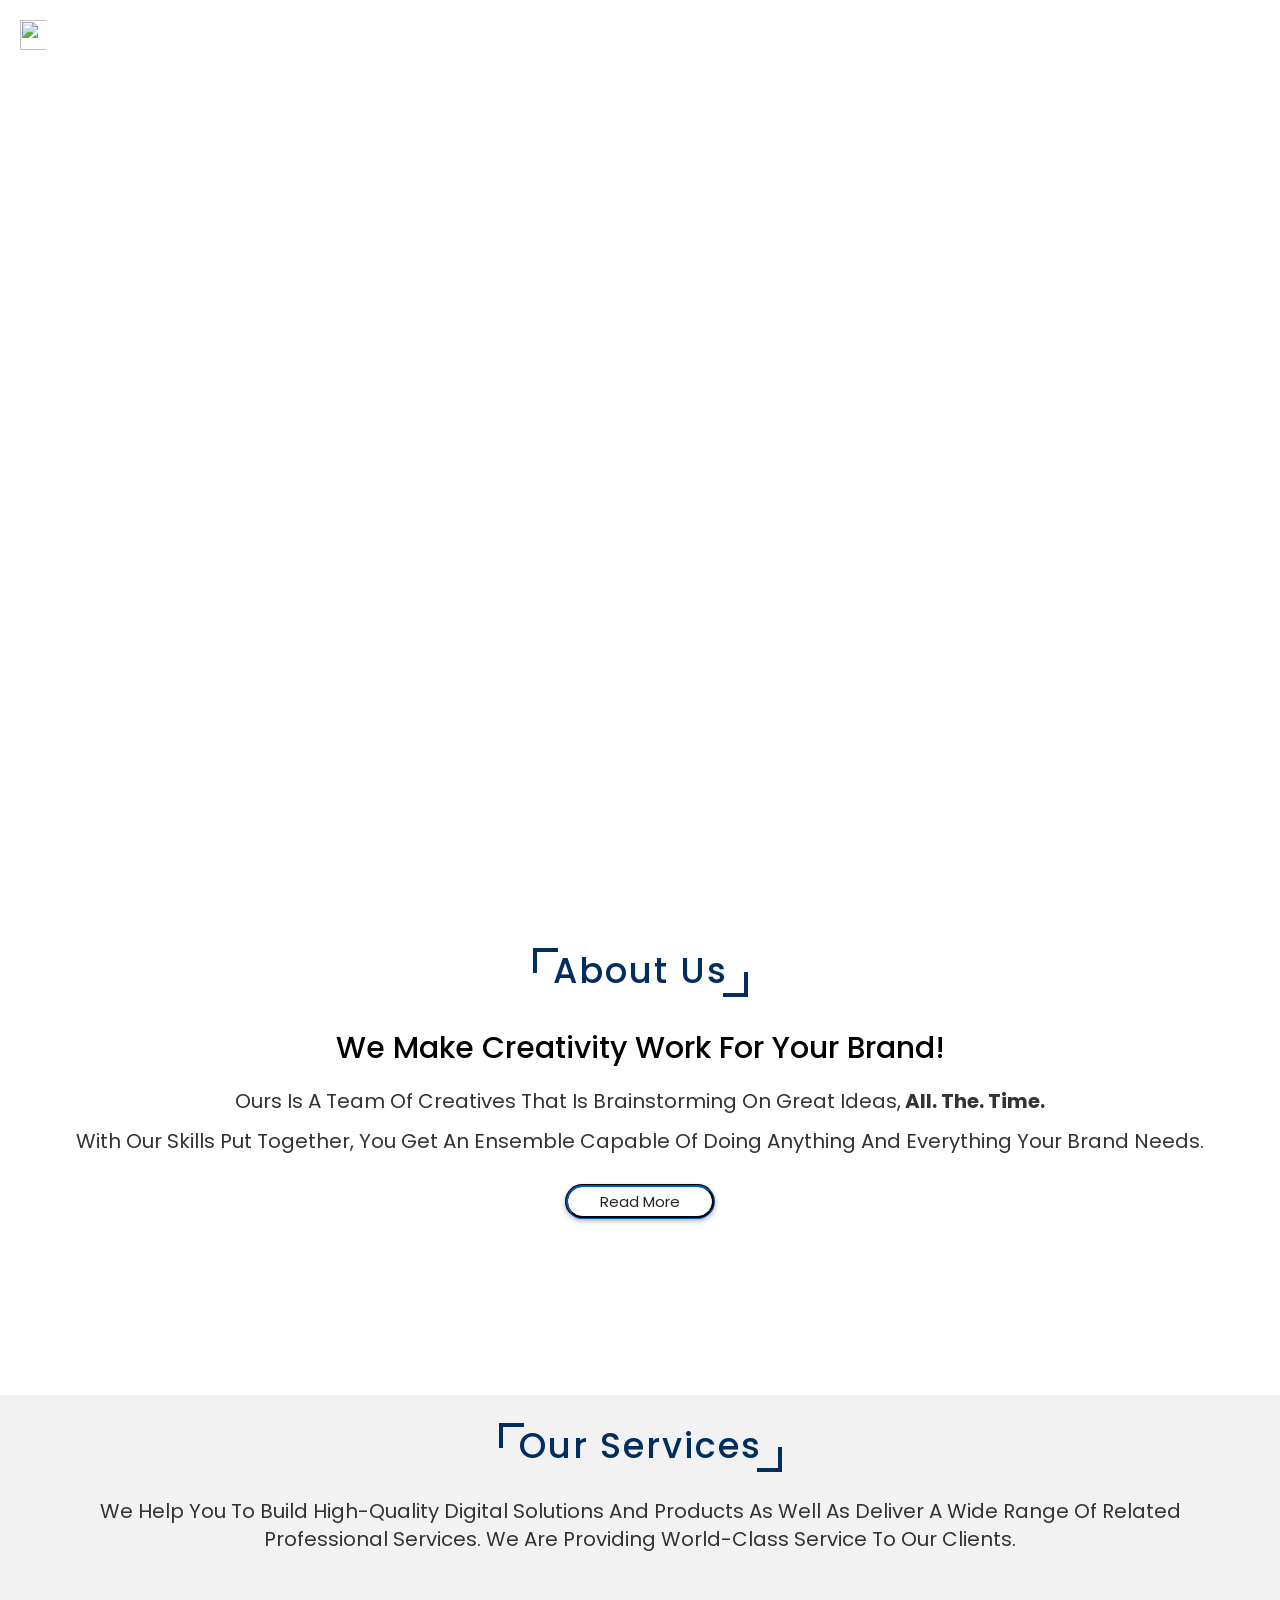
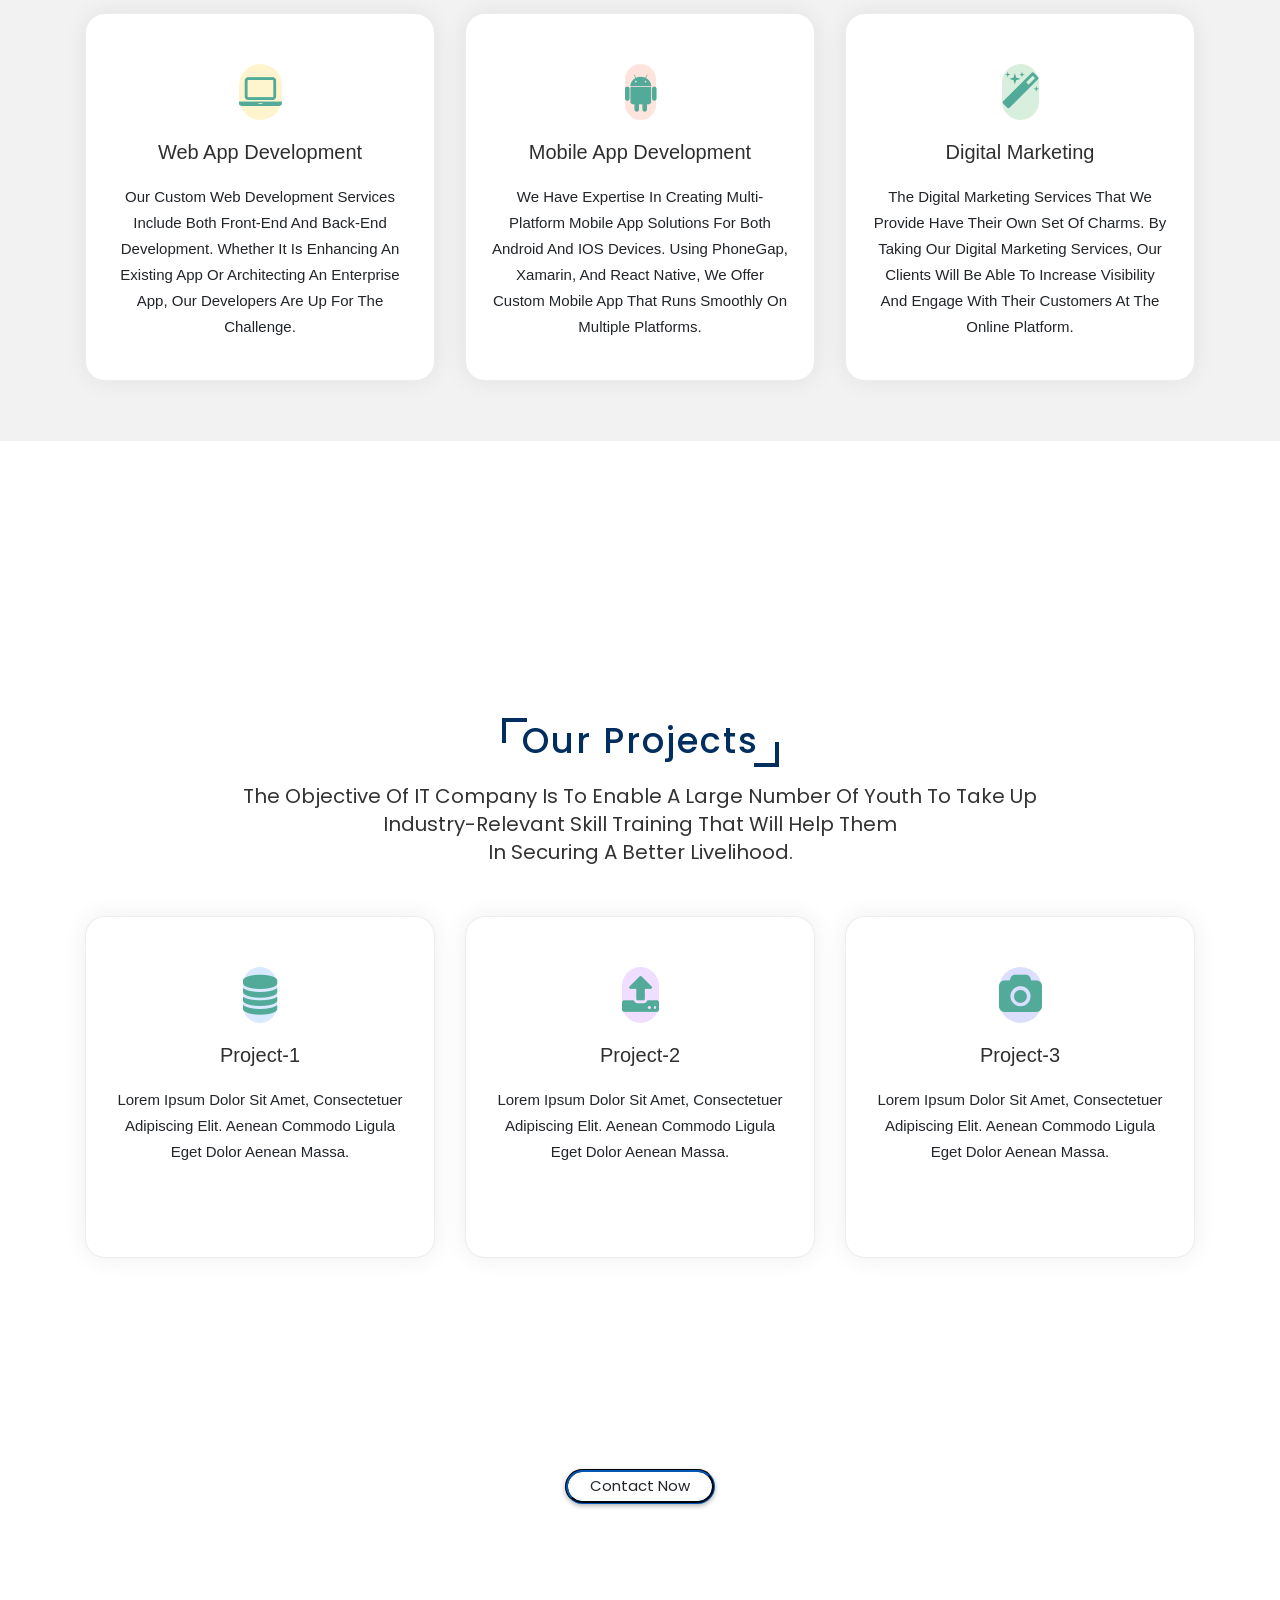
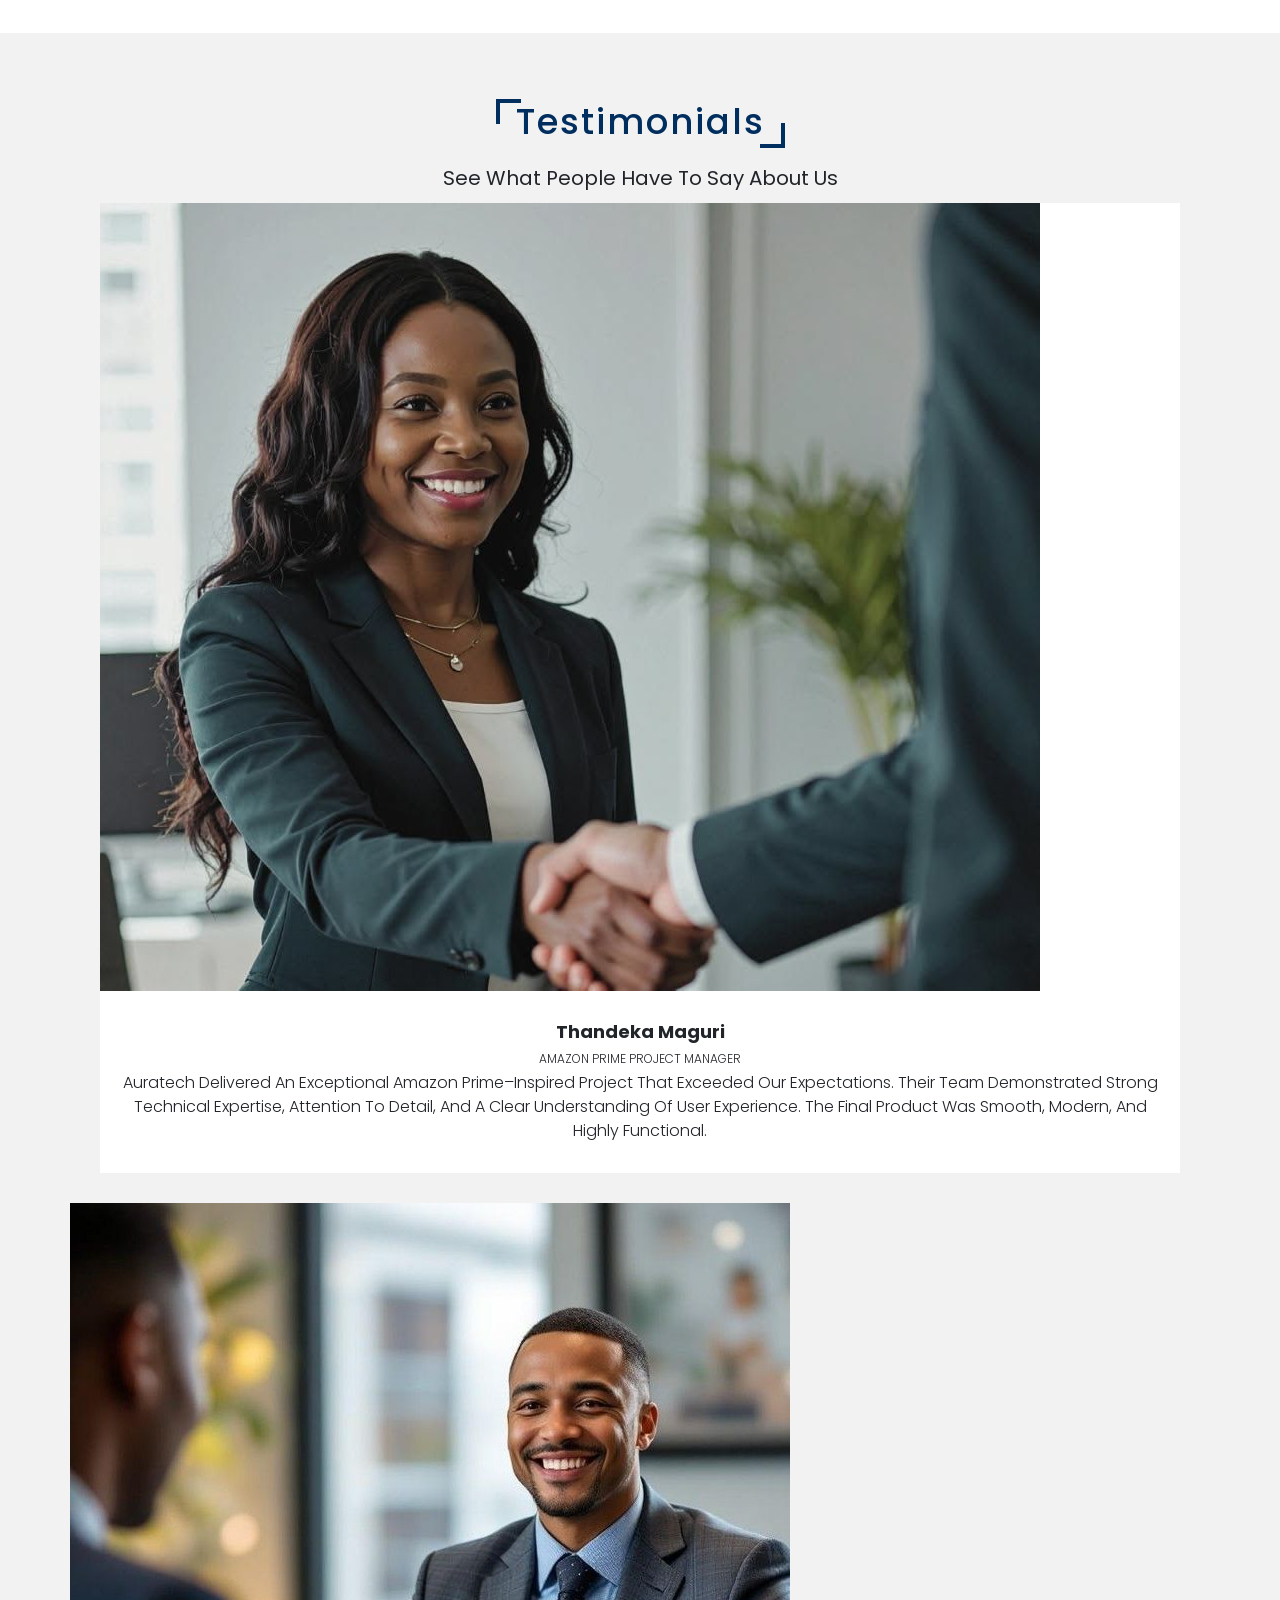
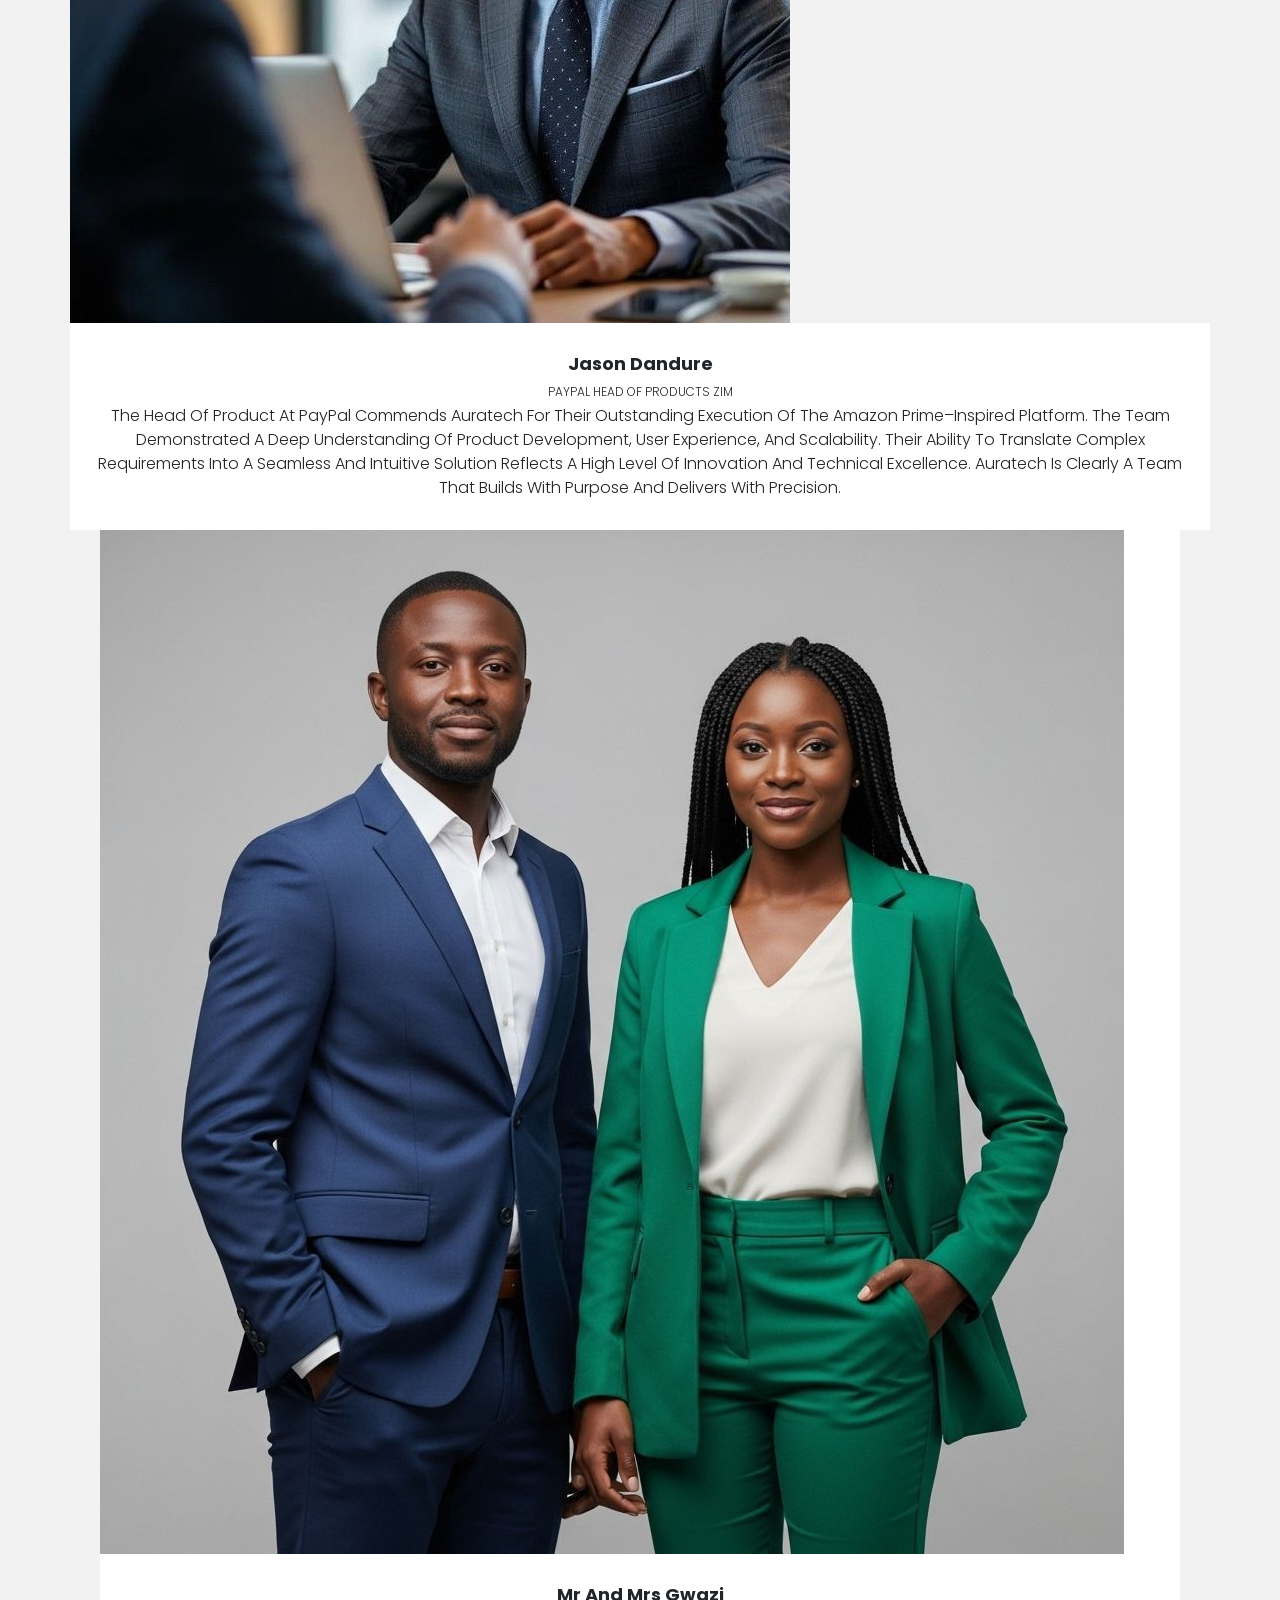
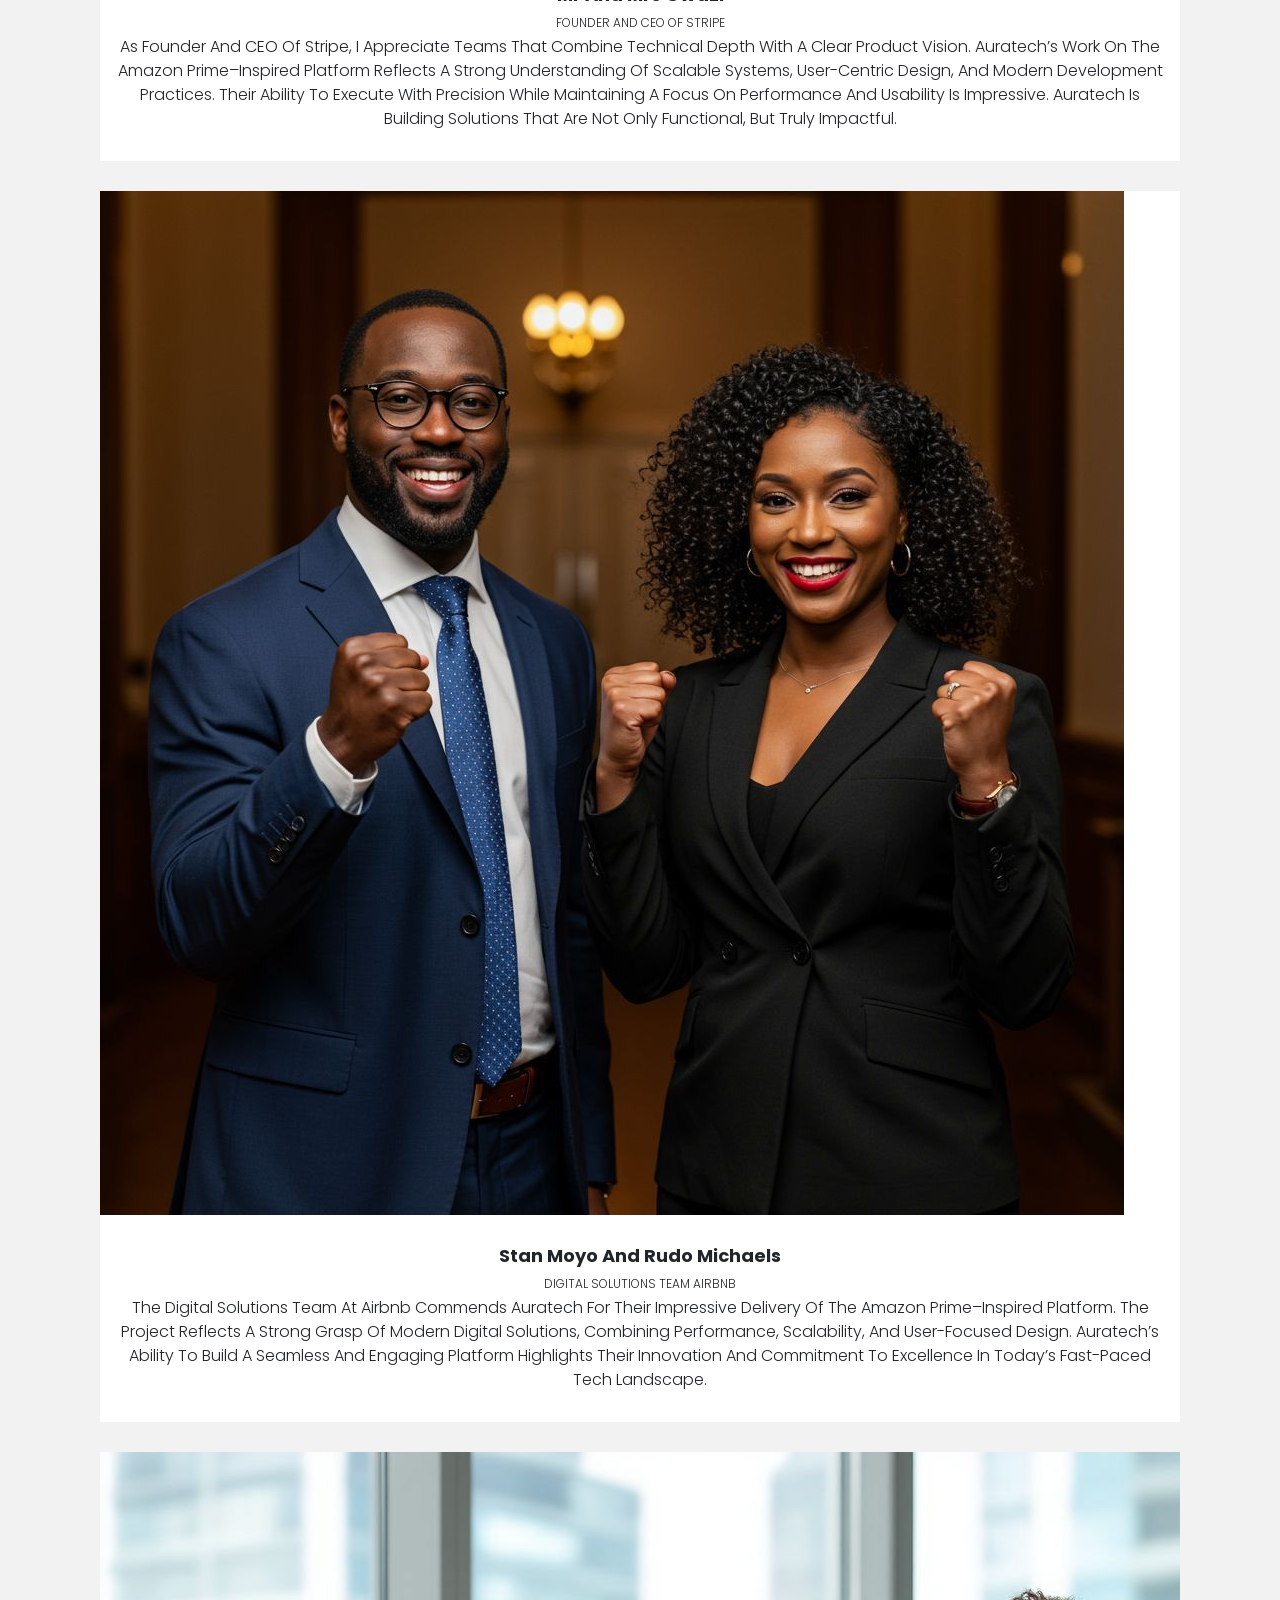
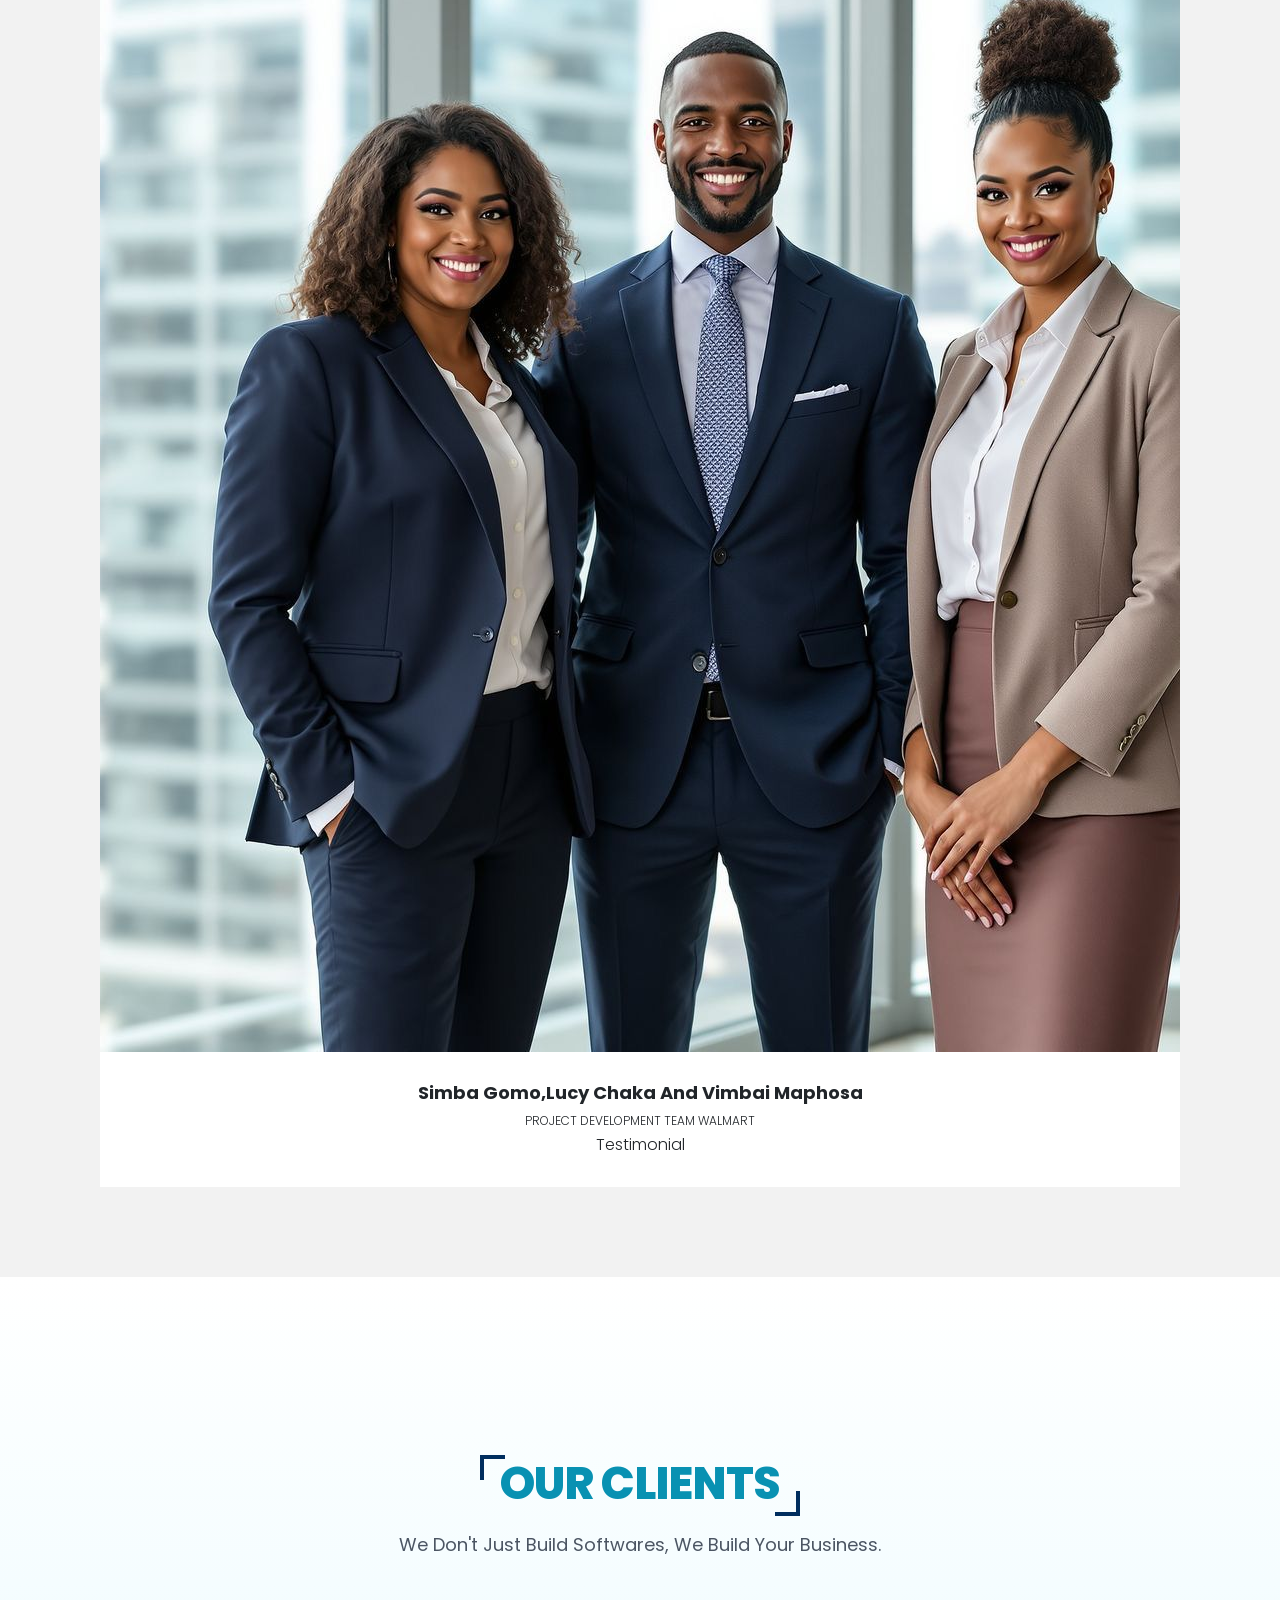
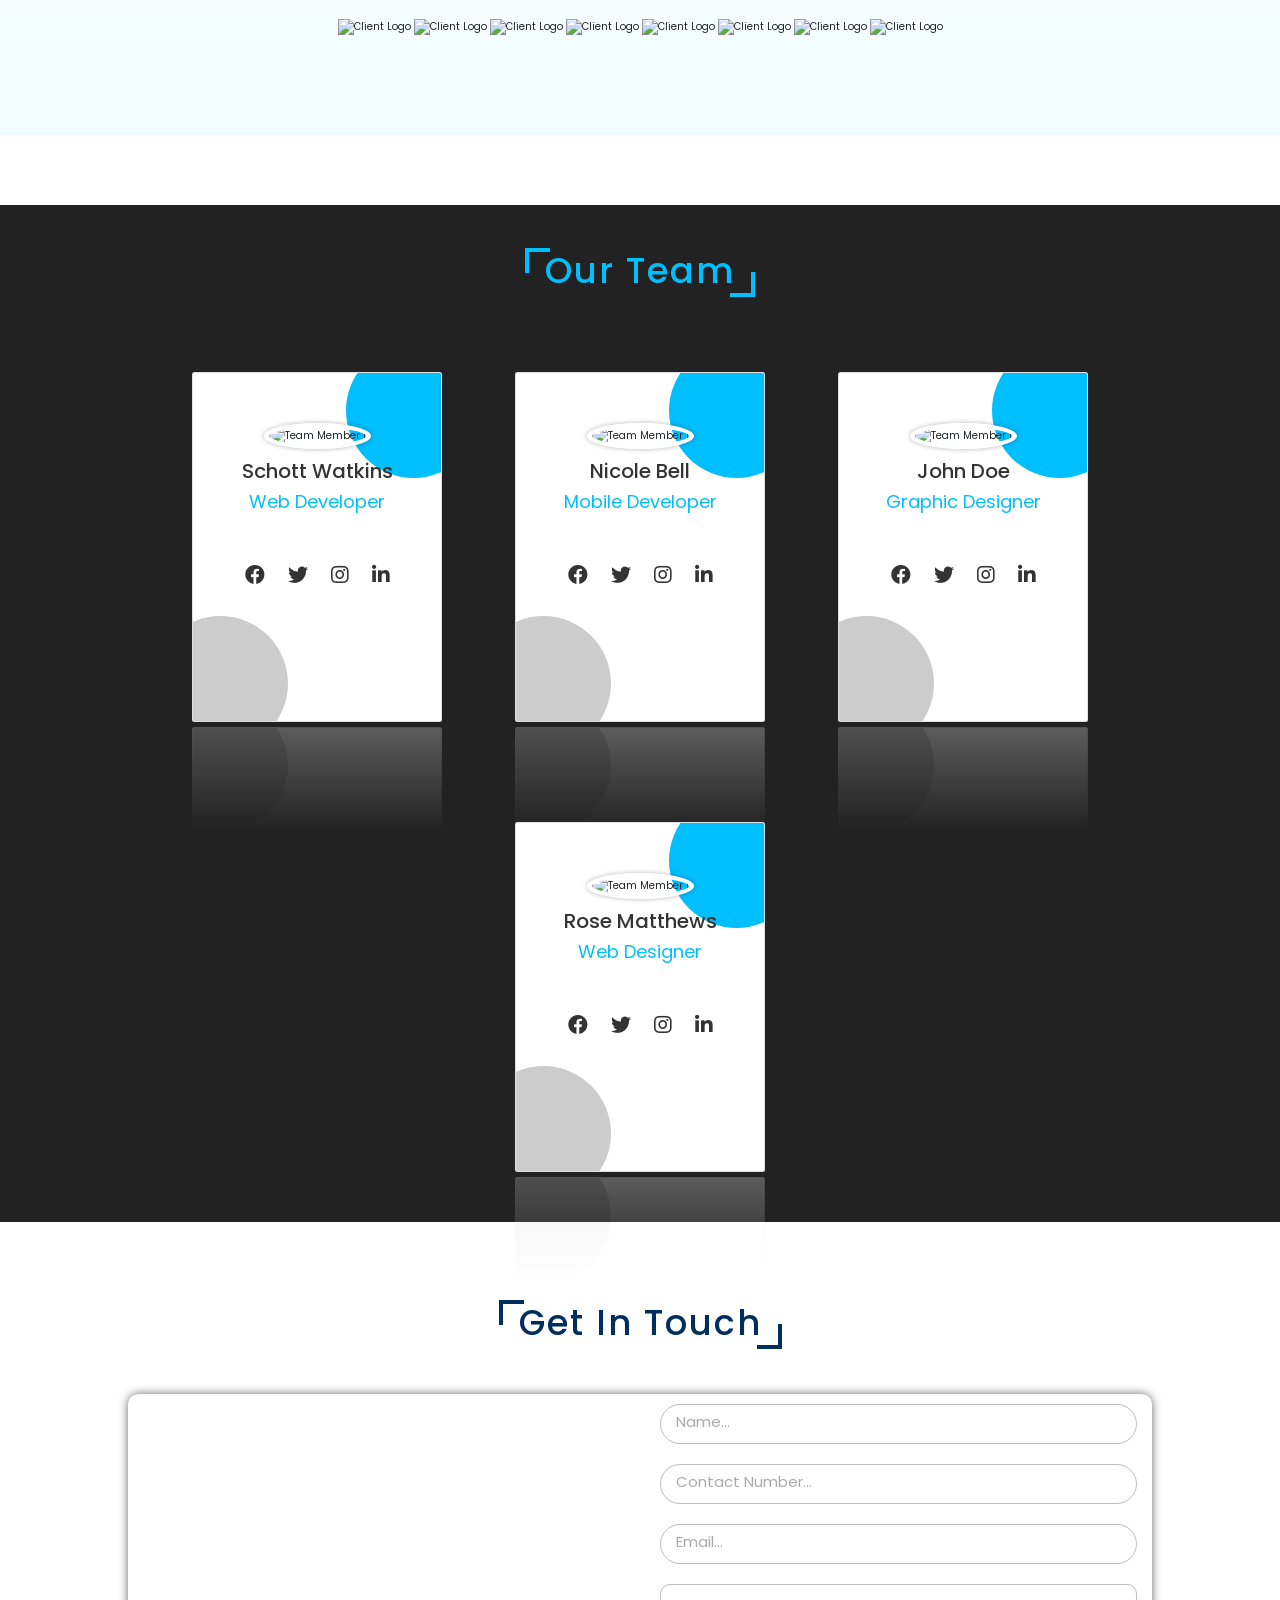
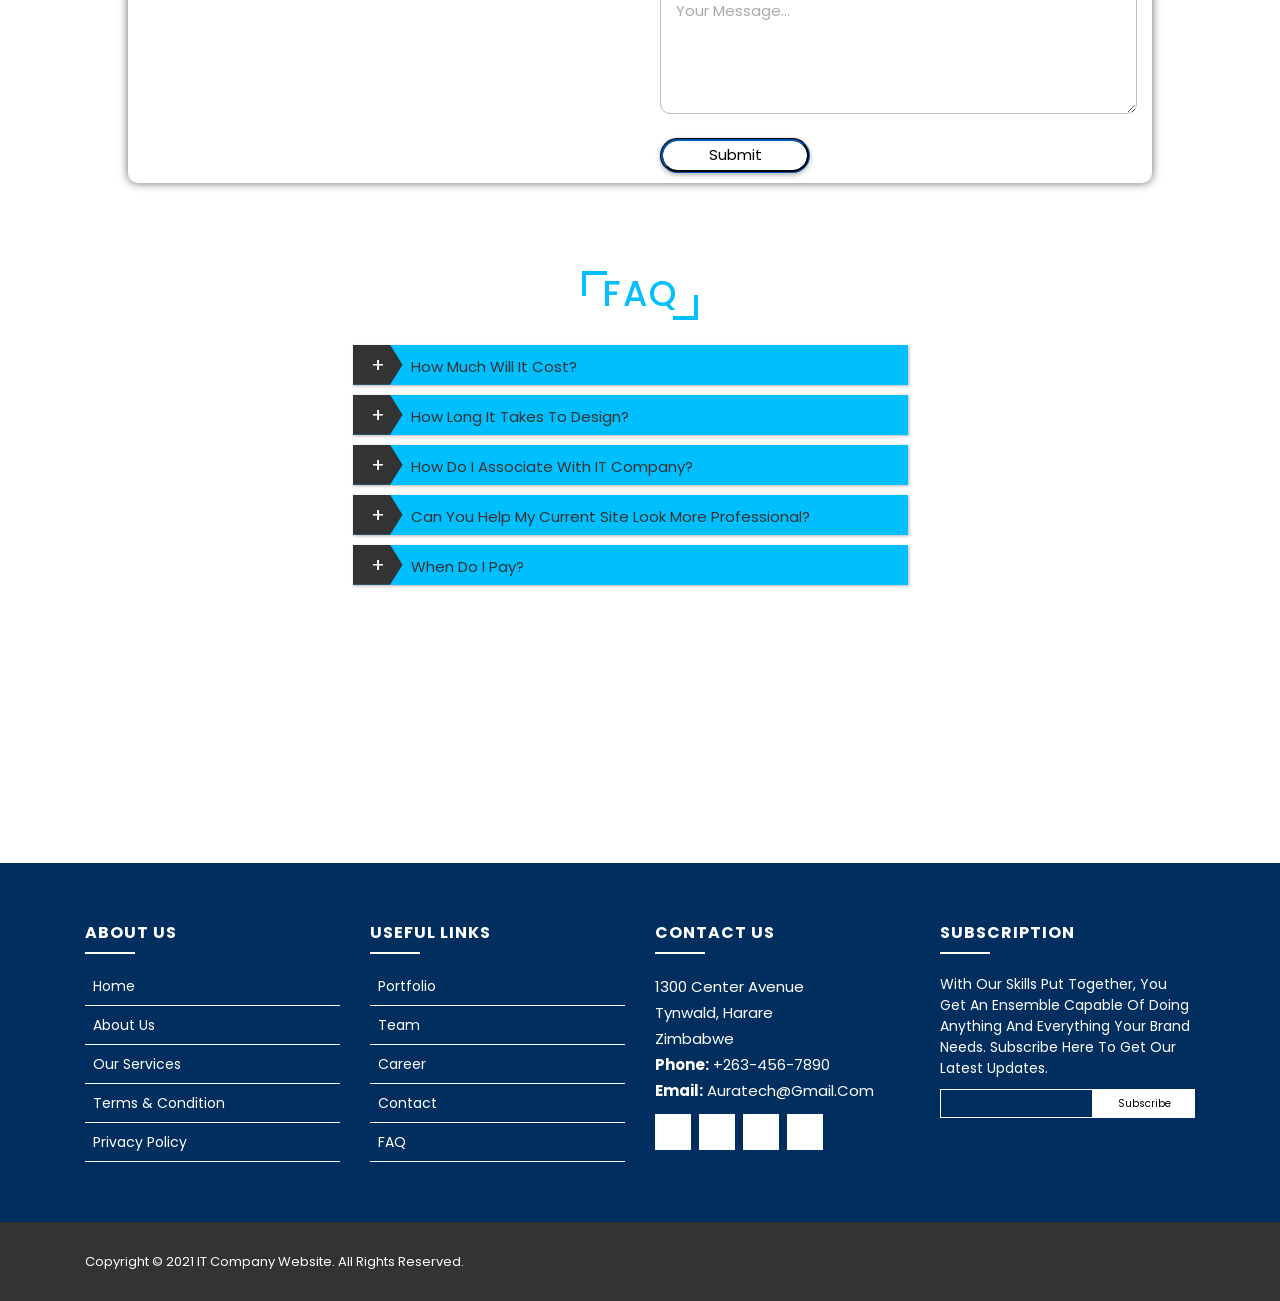
==== commit f2c8bb34: "Merge pull request #5 from Liinval/main Careers" ====
--- a/index.html
+++ b/index.html
@@ -1,24 +1,28 @@
 <!DOCTYPE html>
 <html lang="en">
+
 <head>
     <meta charset="UTF-8">
     <meta http-equiv="X-UA-Compatible" content="IE=edge">
     <meta name="viewport" content="width=device-width, initial-scale=1.0">
-    <title>IT Company Website</title>
-    <link rel="stylesheet" href="./css/style.css">
+    <title>Auratech Website</title>
     <link rel="stylesheet" href="https://cdnjs.cloudflare.com/ajax/libs/font-awesome/5.15.3/css/all.min.css">
     <script src="https://cdnjs.cloudflare.com/ajax/libs/jquery/3.6.0/jquery.min.js"></script>
     <link rel="icon" href="./images/image.png">
     <link rel="stylesheet" href="https://cdnjs.cloudflare.com/ajax/libs/twitter-bootstrap/4.1.3/css/bootstrap.min.css">
     <link rel="stylesheet" href="https://cdnjs.cloudflare.com/ajax/libs/ionicons/2.0.1/css/ionicons.min.css">
-    <link rel="stylesheet" href="https://cdn.jsdelivr.net/npm/bootstrap@4.5.3/dist/css/bootstrap.min.css" integrity="sha384-TX8t27EcRE3e/ihU7zmQxVncDAy5uIKz4rEkgIXeMed4M0jlfIDPvg6uqKI2xXr2" crossorigin="anonymous">
-    <link rel="stylesheet" href="https://stackpath.bootstrapcdn.com/font-awesome/4.7.0/css/font-awesome.min.css" integrity="sha384-wvfXpqpZZVQGK6TAh5PVlGOfQNHSoD2xbE+QkPxCAFlNEevoEH3Sl0sibVcOQVnN" crossorigin="anonymous">
+    <link rel="stylesheet" href="https://cdn.jsdelivr.net/npm/bootstrap@4.5.3/dist/css/bootstrap.min.css"
+        integrity="sha384-TX8t27EcRE3e/ihU7zmQxVncDAy5uIKz4rEkgIXeMed4M0jlfIDPvg6uqKI2xXr2" crossorigin="anonymous">
+    <link rel="stylesheet" href="https://stackpath.bootstrapcdn.com/font-awesome/4.7.0/css/font-awesome.min.css"
+        integrity="sha384-wvfXpqpZZVQGK6TAh5PVlGOfQNHSoD2xbE+QkPxCAFlNEevoEH3Sl0sibVcOQVnN" crossorigin="anonymous">
     <link href="lib/bootstrap/css/bootstrap.min.css" rel="stylesheet">
     <link href="lib/ionicons/css/ionicons.min.css" rel="stylesheet">
     <link href="lib/owlcarousel/assets/owl.carousel.min.css" rel="stylesheet">
     <link href="lib/lightbox/css/lightbox.min.css" rel="stylesheet">
     <script src="./js/main.js"></script>
+    <link rel="stylesheet" href="./css/style.css">
 </head>
+
 <body>
     <header class="header">
         <a href="#" class="logo"><img src="./images/image.png" alt=""></a>
@@ -37,465 +41,511 @@
         </nav>
     </header>
 
-  <section id="home" class="home">
-      <h1>Bring your Business Online</h1>
-      <h2>with IT Company Services</h2>
-    <div class="wave wave1"></div>
-    <div class="wave wave2"></div>
-    <div class="wave wave3"></div>
-  </section>
-
-  <section id="about" class="about">
-    <h1 class="heading">about us</h1>
-    <div class="row">
-        <div class="content">
-            <h3>We make creativity work for your brand!</h3>
-            <p>Ours is a team of creatives that is brainstorming on great ideas,<b> all. the. time.</b><br>
-                With our skills put together, you get an ensemble capable of doing anything and everything your brand needs.</p>
-            <a href="#"><button class="btn">Read More</button></a>
-        </div>
-    </div>
-  </section>
-
-  <div class="pt-5 pb-5" style="background-color: #f2f2f2;">
-    <div class="container">
-      <div class="row">
-        <div class="section-head col-sm-12" id="service">
-          <h1>Our Services</h1>
-          <p>We help you to build high-quality digital solutions and products as well as deliver a wide range of related professional services. We are providing world-class service to our clients.
-            </p>
-        </div>
-        <div class="col-lg-4 col-sm-6">
-          <div class="item"> <span class="icon feature_box_col_one"><i class="fa fa-laptop"></i></span>
-            <h6>Web App Development</h6>
-            <p>Our Custom Web Development Services Include Both Front-End And Back-End Development. Whether It Is Enhancing An Existing App Or Architecting An Enterprise App, Our Developers Are Up For The Challenge.</p>
-          </div>
-        </div>
-        <div class="col-lg-4 col-sm-6">
-          <div class="item"> <span class="icon feature_box_col_two"><i class="fa fa-android"></i></span>
-            <h6>Mobile App Development</h6>
-            <p>We Have Expertise In Creating Multi-Platform Mobile App Solutions For Both Android And IOS Devices. Using PhoneGap, Xamarin, And React Native, We Offer Custom Mobile App That Runs Smoothly On Multiple Platforms.</p>
-          </div>
-        </div>
-        <div class="col-lg-4 col-sm-6">
-          <div class="item"> <span class="icon feature_box_col_three"><i class="fa fa-magic"></i></span>
-            <h6>Digital Marketing</h6>
-            <p>The digital marketing services that we provide have their own set of charms. By taking our digital marketing services, our clients will be able to increase visibility and engage with their customers at the online platform.</p>
-          </div>
-        </div>
-      </div>
-    </div>
-</div>
-
-<script src="https://code.jquery.com/jquery-3.5.1.slim.min.js" integrity="sha384-DfXdz2htPH0lsSSs5nCTpuj/zy4C+OGpamoFVy38MVBnE+IbbVYUew+OrCXaRkfj" crossorigin="anonymous"></script>
-<script src="https://cdn.jsdelivr.net/npm/bootstrap@4.5.3/dist/js/bootstrap.bundle.min.js" integrity="sha384-ho+j7jyWK8fNQe+A12Hb8AhRq26LrZ/JpcUGGOn+Y7RsweNrtN/tE3MoK7ZeZDyx" crossorigin="anonymous"></script>
-
-  <section class="counters">
-    <div class="container">
-        <div>
-            <i class="far fa-clock fa-4x"></i>
-            <div class="counter" data-target="13500">0</div>
-            <h3>Working Hours</h3>
-        </div>
-        <div>
-            <i class="fas fa-gift fa-4x"></i>
-            <div class="counter" data-target="720">0</div>
-            <h3>Completed Projects</h3>
-        </div>
-        <div>
-            <i class="fas fa-users fa-4x"></i>
-            <div class="counter" data-target="480">0</div>
-            <h3>Happy Clients</h3>
-        </div>
-        <div>
-            <i class="fas fa-award fa-4x"></i>
-            <div class="counter" data-target="120">0</div>
-            <h3>Awards Received</h3>
-        </div>
-    </div>
-</section>
-
-<div class="pt-5 pb-5">
-    <div class="container">
-      <div class="row">
-        <div class="section-head-1 col-sm-12" style="text-align: center;">
-          <h4 style="margin-top: -5rem;" id="portfolio"><span>Our</span> Projects</h4>
-          
-          <p>The objective of IT Company is to enable a large number of youth to take up <br>industry-relevant skill training that will help them<br> in securing a better livelihood.
-            </p>
-        </div>
-        
-        <div class="col-lg-4 col-sm-6">
-          
-          <div class="item"> <span class="icon feature_box_col_four"><i class="fa fa-database"></i></span>
-            <h6>Project-1</h6>
-            
-            <p>Lorem ipsum dolor sit amet, consectetuer adipiscing elit. Aenean commodo ligula eget dolor Aenean massa.<br><br><br></p>
-          </div>
-        </div>
-        
-        <div class="col-lg-4 col-sm-6">
-          <div class="item"> <span class="icon feature_box_col_five"><i class="fa fa-upload"></i></span>
-            <h6>Project-2</h6>
-            <p>Lorem ipsum dolor sit amet, consectetuer adipiscing elit. Aenean commodo ligula eget dolor Aenean massa.<br><br><br></p>
-          </div>
-        </div>
-        <div class="col-lg-4 col-sm-6">
-          <div class="item"> <span class="icon feature_box_col_six"><i class="fa fa-camera"></i></span>
-            <h6>Project-3</h6>
-            <p>Lorem ipsum dolor sit amet, consectetuer adipiscing elit. Aenean commodo ligula eget dolor Aenean massa.<br><br><br></p>
-          </div>
-        </div>
-      </div>
-    </div>
-</div>
-
-<div class="communicate">
-    <h3>Lorem ipsum dolor sit amet consectetur adipisicing elit.</h3>
-    <p>Lorem ipsum dolor sit amet.</p>
-    <a href="#contact"><button class="btn">Contact Now</button></a>
-</div>
-
-<div class="testimonials mt-100">
-    <div class="container">
-        <div class="section-header" style="text-align: center;">
-            <h2 style="margin-top: -15rem;">Testimonials</h2>
-            <p style="font-size: 2rem;">
-                See what people have to say about us
-            </p>
-        </div>
-
-        <div class="owl-carousel testimonials-carousel">
-            <div class="testimonial-item row align-items-center">
-                <div class="testimonial-img">
-                    <img src="./images/testimonial-1.jpg" alt="Testimonial image">
-                </div>
-                <div class="testimonial-text">
-                    <h3>Person-1</h3>
-                    <h4>Designation</h4>
-                    <p>
-                        Testimonial
-
+    <section id="home" class="home">
+        <h1>Bring your Business Online</h1>
+        <h2>with IT Company Services</h2>
+        <div class="wave wave1"></div>
+        <div class="wave wave2"></div>
+        <div class="wave wave3"></div>
+    </section>
+
+    <section id="about" class="about">
+        <h1 class="heading">about us</h1>
+        <div class="row">
+            <div class="content">
+                <h3>We make creativity work for your brand!</h3>
+                <p>Ours is a team of creatives that is brainstorming on great ideas,<b> all. the. time.</b><br>
+                    With our skills put together, you get an ensemble capable of doing anything and everything your
+                    brand needs.</p>
+                <a href="#"><button class="btn">Read More</button></a>
+            </div>
+        </div>
+    </section>
+
+    <div class="pt-5 pb-5" style="background-color: #f2f2f2;">
+        <div class="container">
+            <div class="row">
+                <div class="section-head col-sm-12" id="service">
+                    <h1>Our Services</h1>
+                    <p>We help you to build high-quality digital solutions and products as well as deliver a wide range
+                        of related professional services. We are providing world-class service to our clients.
                     </p>
                 </div>
-            </div>
-            <div class="testimonial-item row align-items-center">
-                <div class="testimonial-img">
-                    <img src="./images/testimonial-2.jpg" alt="Testimonial image">
-                </div>
-                <div class="testimonial-text">
-                    <h3>Person-2</h3>
-                    <h4>Designation</h4>
-                    <p>
-                        Testimonial
-
+                <div class="col-lg-4 col-sm-6">
+                    <div class="item"> <span class="icon feature_box_col_one"><i class="fa fa-laptop"></i></span>
+                        <h6>Web App Development</h6>
+                        <p>Our Custom Web Development Services Include Both Front-End And Back-End Development. Whether
+                            It Is Enhancing An Existing App Or Architecting An Enterprise App, Our Developers Are Up For
+                            The Challenge.</p>
+                    </div>
+                </div>
+                <div class="col-lg-4 col-sm-6">
+                    <div class="item"> <span class="icon feature_box_col_two"><i class="fa fa-android"></i></span>
+                        <h6>Mobile App Development</h6>
+                        <p>We Have Expertise In Creating Multi-Platform Mobile App Solutions For Both Android And IOS
+                            Devices. Using PhoneGap, Xamarin, And React Native, We Offer Custom Mobile App That Runs
+                            Smoothly On Multiple Platforms.</p>
+                    </div>
+                </div>
+                <div class="col-lg-4 col-sm-6">
+                    <div class="item"> <span class="icon feature_box_col_three"><i class="fa fa-magic"></i></span>
+                        <h6>Digital Marketing</h6>
+                        <p>The digital marketing services that we provide have their own set of charms. By taking our
+                            digital marketing services, our clients will be able to increase visibility and engage with
+                            their customers at the online platform.</p>
+                    </div>
+                </div>
+            </div>
+        </div>
+    </div>
+
+    <script src="https://code.jquery.com/jquery-3.5.1.slim.min.js"
+        integrity="sha384-DfXdz2htPH0lsSSs5nCTpuj/zy4C+OGpamoFVy38MVBnE+IbbVYUew+OrCXaRkfj"
+        crossorigin="anonymous"></script>
+    <script src="https://cdn.jsdelivr.net/npm/bootstrap@4.5.3/dist/js/bootstrap.bundle.min.js"
+        integrity="sha384-ho+j7jyWK8fNQe+A12Hb8AhRq26LrZ/JpcUGGOn+Y7RsweNrtN/tE3MoK7ZeZDyx"
+        crossorigin="anonymous"></script>
+
+    <section class="counters">
+        <div class="container">
+            <div>
+                <i class="far fa-clock fa-4x"></i>
+                <div class="counter" data-target="13500">0</div>
+                <h3>Working Hours</h3>
+            </div>
+            <div>
+                <i class="fas fa-gift fa-4x"></i>
+                <div class="counter" data-target="720">0</div>
+                <h3>Completed Projects</h3>
+            </div>
+            <div>
+                <i class="fas fa-users fa-4x"></i>
+                <div class="counter" data-target="480">0</div>
+                <h3>Happy Clients</h3>
+            </div>
+            <div>
+                <i class="fas fa-award fa-4x"></i>
+                <div class="counter" data-target="120">0</div>
+                <h3>Awards Received</h3>
+            </div>
+        </div>
+    </section>
+
+    <div class="pt-5 pb-5">
+        <div class="container">
+            <div class="row">
+                <div class="section-head-1 col-sm-12" style="text-align: center;">
+                    <h4 style="margin-top: -5rem;" id="portfolio"><span>Our</span> Projects</h4>
+
+                    <p>The objective of IT Company is to enable a large number of youth to take up <br>industry-relevant
+                        skill training that will help them<br> in securing a better livelihood.
                     </p>
                 </div>
-            </div>
-            <div class="testimonial-item row align-items-center">
-                <div class="testimonial-img">
-                    <img src="./images/testimonial-3.jpg" alt="Testimonial image">
-                </div>
-                <div class="testimonial-text">
-                    <h3>Person-3</h3>
-                    <h4>Designation</h4>
-                    <p>
-                        Testimonial
-
-                    </p>
-                </div>
-            </div>
-            <div class="testimonial-item row align-items-center">
-                <div class="testimonial-img">
-                    <img src="./images/testimonial-4.jpg" alt="Testimonial image">
-                </div>
-                <div class="testimonial-text">
-                    <h3>Person-4</h3>
-                    <h4>Designation</h4>
-                    <p>
-                        Testimonial
-
-                    </p>
-                </div>
-            </div>
-            <div class="testimonial-item row align-items-center">
-                <div class="testimonial-img">
-                    <img src="./images/testimonial-5.jpg" alt="Testimonial image">
-                </div>
-                <div class="testimonial-text">
-                    <h3>Person-5</h3>
-                    <h4>Designation</h4>
-                    <p>
-                        Testimonial
-
-                    </p>
-                </div>
-            </div>
-        </div>
-    </div>
-</div>
-
-<div class="clients mt-100">
-    <div class="container">
-        <div class="section-header">
-            <h2>Our Clients</h2>
-            <p>
-                We don't just build software, we build your business. We are proud to partner with industry leaders worldwide.
-            </p>
-        </div>
-        <div class="clients-grid">
-            <div class="client-card">
-                <img src="https://www.vectorlogo.zone/logos/amazon/amazon-ar21.svg" alt="Amazon Logo">
-                <span>Amazon</span>
-            </div>
-            <div class="client-card">
-                <img src="https://www.vectorlogo.zone/logos/paypal/paypal-ar21.svg" alt="PayPal Logo">
-                <span>PayPal</span>
-            </div>
-            <div class="client-card">
-                <img src="https://www.vectorlogo.zone/logos/stripe/stripe-ar21.svg" alt="Stripe Logo">
-                <span>Stripe</span>
-            </div>
-            <div class="client-card">
-                <img src="https://www.vectorlogo.zone/logos/airbnb/airbnb-ar21.svg" alt="Airbnb Logo">
-                <span>Airbnb</span>
-            </div>
-            <div class="client-card">
-                <img src="https://www.vectorlogo.zone/logos/walmart/walmart-ar21.svg" alt="Walmart Logo">
-                <span>Walmart</span>
-            </div>
-        </div>
-    </div>
-</div>
-<a href="#" class="back-to-top"><i class="ion-ios-arrow-up"></i></a>
-<script src="lib/jquery/jquery.min.js"></script>
-<script src="lib/jquery/jquery-migrate.min.js"></script>
-<script src="lib/bootstrap/js/bootstrap.bundle.min.js"></script>
-<script src="lib/easing/easing.min.js"></script>
-<script src="lib/waypoints/waypoints.min.js"></script>
-<script src="lib/counterup/counterup.min.js"></script>
-<script src="lib/owlcarousel/owl.carousel.min.js"></script>
-<script src="lib/lightbox/js/lightbox.min.js"></script>
-
-<section class="team" style="margin-top: 7rem;">
-  <h1 class="heading" style="margin-top: -1.5rem;" id="team">our team</h1>
-  <p></p>
-  <div class="row">
-      <div class="card">
-          <div class="image">
-              <img src="./images/pexels-andrea-piacquadio-845434.jpg" alt="Team member 1">
-          </div>
-          <div class="info">
-              <h3>Schott Watkins</h3>
-              <span>Web Developer</span>
-              <div class="icons">
-                  <a href="https://www.facebook.com/" class="fab fa-facebook-f"></a>
-                  <a href="https://twitter.com/login" class="fab fa-twitter"></a>
-                  <a href="https://www.instagram.com/" class="fab fa-instagram"></a>
-                  <a href="https://www.linkedin.com/" class="fab fa-linkedin"></a>
-              </div>
-          </div>
-      </div>
-  </div>
-  <div class="row">
-      <div class="card">
-          <div class="image">
-              <img src="./images/pexels-vinicius-wiesehofer-1130624.jpg" alt="Team member 1">
-          </div>
-          <div class="info">
-              <h3>Nicole Bell</h3>
-              <span>Mobile Developer</span>
-              <div class="icons">
-                  <a href="https://www.facebook.com/" class="fab fa-facebook-f"></a>
-                  <a href="https://twitter.com/login" class="fab fa-twitter"></a>
-                  <a href="https://www.instagram.com/" class="fab fa-instagram"></a>
-                  <a href="https://www.linkedin.com/" class="fab fa-linkedin"></a>
-              </div>
-          </div>
-      </div>
-  </div>
-  <div class="row">
-      <div class="card">
-          <div class="image">
-              <img src="./images/pexels-hussein-altameemi-2776353.jpg" alt="Team member 1">
-          </div>
-          <div class="info">
-              <h3>John Doe</h3>
-              <span>Graphic Designer</span>
-              <div class="icons">
-                  <a href="https://www.facebook.com/" class="fab fa-facebook-f"></a>
-                  <a href="https://twitter.com/login" class="fab fa-twitter"></a>
-                  <a href="https://www.instagram.com/" class="fab fa-instagram"></a>
-                  <a href="https://www.linkedin.com/" class="fab fa-linkedin"></a>
-              </div>
-          </div>
-      </div>
-  </div>
-  <div class="row">
-      <div class="card">
-          <div class="image">
-              <img src="./images/pexels-andrea-piacquadio-745136.jpg" alt="Team member 1">
-          </div>
-          <div class="info">
-              <h3>Rose Matthews</h3>
-              <span>Web Designer</span>
-              <div class="icons">
-                  <a href="https://www.facebook.com/" class="fab fa-facebook-f"></a>
-                  <a href="https://twitter.com/login" class="fab fa-twitter"></a>
-                  <a href="https://www.instagram.com/" class="fab fa-instagram"></a>
-                  <a href="https://www.linkedin.com/" class="fab fa-linkedin"></a>
-              </div>
-          </div>
-      </div>
-  </div>
-</section>
-
-<section id="contact" class="contact">
-    <h1 class="heading">get in touch</h1>
-</section>
-<div class="contact-in">
-    <div class="contact-map">
-        <iframe src="https://www.google.com/maps/embed?pb=!1m18!1m12!1m3!1d30711243.17762776!2d64.4398422293091!3d20.011408266548177!2m3!1f0!2f0!3f0!3m2!1i1024!2i768!4f13.1!3m3!1m2!1s0x30635ff06b92b791%3A0xd78c4fa1854213a6!2sIndia!5e0!3m2!1sen!2sin!4v1644684739958!5m2!1sen!2sin" width="100%" height="auto" style="border:0;" allowfullscreen="" loading="lazy"></iframe>
-    </div>
-    <div class="contact-form">
-        <form action="./contactme.php" method="POST">
-            <input type="text" name="name" placeholder="Name" class="contact-form-txt" required>
-            <input type="tel" id="phone" name="phone" pattern="[0-9]{10}" required placeholder="Contact number" maxlength="10" class="contact-form-phone">
-            <input type="email" name="email" placeholder="Email" class="contact-form-email" required>
-            <textarea placeholder="Your Message" name="message" class="contact-form-txtarea" required></textarea>
-            <input type="submit" value="Submit" name="submit" class="contact-form-btn">
-        </form>
-    </div>
+
+                <div class="col-lg-4 col-sm-6">
+
+                    <div class="item"> <span class="icon feature_box_col_four"><i class="fa fa-database"></i></span>
+                        <h6>Project-1</h6>
+
+                        <p>Lorem ipsum dolor sit amet, consectetuer adipiscing elit. Aenean commodo ligula eget dolor
+                            Aenean massa.<br><br><br></p>
+                    </div>
+                </div>
+
+                <div class="col-lg-4 col-sm-6">
+                    <div class="item"> <span class="icon feature_box_col_five"><i class="fa fa-upload"></i></span>
+                        <h6>Project-2</h6>
+                        <p>Lorem ipsum dolor sit amet, consectetuer adipiscing elit. Aenean commodo ligula eget dolor
+                            Aenean massa.<br><br><br></p>
+                    </div>
+                </div>
+                <div class="col-lg-4 col-sm-6">
+                    <div class="item"> <span class="icon feature_box_col_six"><i class="fa fa-camera"></i></span>
+                        <h6>Project-3</h6>
+                        <p>Lorem ipsum dolor sit amet, consectetuer adipiscing elit. Aenean commodo ligula eget dolor
+                            Aenean massa.<br><br><br></p>
+                    </div>
+                </div>
+            </div>
+        </div>
+    </div>
+
+    <div class="communicate">
+        <h3>Lorem ipsum dolor sit amet consectetur adipisicing elit.</h3>
+        <p>Lorem ipsum dolor sit amet.</p>
+        <a href="#contact"><button class="btn">Contact Now</button></a>
+    </div>
+
+    <div class="testimonials mt-100">
+        <div class="container">
+            <div class="section-header" style="text-align: center;">
+                <h2 style="margin-top: -15rem;">Testimonials</h2>
+                <p style="font-size: 2rem;">
+                    See what people have to say about us
+                </p>
+            </div>
+
+            <div class="owl-carousel testimonials-carousel">
+                <div class="testimonial-item row align-items-center">
+                    <div class="testimonial-img">
+                        <img src="./images/testimonial img1.jpeg" alt="Testimonial image">
+                    </div>
+                    <div class="testimonial-text">
+                        <h3>Thandeka Maguri</h3>
+                        <h4>Amazon Prime Project Manager</h4>
+                        <p>
+                            Auratech delivered an exceptional Amazon Prime–inspired project that exceeded our
+                            expectations. Their team demonstrated
+                            strong technical expertise, attention to detail, and a clear understanding of user
+                            experience. The final product was
+                            smooth, modern, and highly functional.
+
+
+
+
+                        </p>
+                    </div>
+                </div>
+                <div class="testimonial./images/testimonial-2.jpg-item row align-items-center">
+                    <div class="testimonial-img">
+                        <img src="./images/testimonial img2.jpeg" alt="Testimonial image">
+                    </div>
+                    <div class="testimonial-text">
+                        <h3>Jason Dandure</h3>
+                        <h4>PayPal Head of products Zim</h4>
+                        <p>
+                            The Head of Product at PayPal commends Auratech for their outstanding execution of the
+                            Amazon Prime–inspired platform.
+                            The team demonstrated a deep understanding of product development, user experience, and
+                            scalability. Their ability to
+                            translate complex requirements into a seamless and intuitive solution reflects a high level
+                            of innovation and technical
+                            excellence. Auratech is clearly a team that builds with purpose and delivers with precision.
+
+                        </p>
+                    </div>
+                </div>
+                <div class="testimonial-item row align-items-center">
+                    <div class="testimonial-img">
+                        <img src="./images/testimonial img3.jpeg " alt="Testimonial image">
+                    </div>
+                    <div class="testimonial-text">
+                        <h3>Mr and Mrs Gwazi</h3>
+                        <h4>Founder and CEO of Stripe</h4>
+                        <p>
+                            As Founder and CEO of Stripe, I appreciate teams that combine technical depth with a clear
+                            product vision. Auratech’s
+                            work on the Amazon Prime–inspired platform reflects a strong understanding of scalable
+                            systems, user-centric design, and
+                            modern development practices. Their ability to execute with precision while maintaining a
+                            focus on performance and
+                            usability is impressive. Auratech is building solutions that are not only functional, but
+                            truly impactful.
+
+
+                        </p>
+                    </div>
+                </div>
+                <div class="testimonial-item row align-items-center">
+                    <div class="testimonial-img">
+                        <img src="./images/testimonial img4.jpeg " alt="Testimonial image">
+                    </div>
+                    <div class="testimonial-text">
+                        <h3>Stan Moyo and Rudo Michaels</h3>
+                        <h4>Digital Solutions Team Airbnb</h4>
+                        <p>
+                            The Digital Solutions Team at Airbnb commends Auratech for their impressive delivery of the
+                            Amazon Prime–inspired
+                            platform. The project reflects a strong grasp of modern digital solutions, combining
+                            performance, scalability, and
+                            user-focused design. Auratech’s ability to build a seamless and engaging platform highlights
+                            their innovation and
+                            commitment to excellence in today’s fast-paced tech landscape.
+
+                        </p>
+                    </div>
+                </div>
+                <div class="testimonial-item row align-items-center">
+                    <div class="testimonial-img">
+                        <img src="./images/testimonial img5.jpeg" alt="Testimonial image">
+                    </div>
+                    <div class="testimonial-text">
+                        <h3>Simba Gomo,Lucy Chaka and Vimbai Maphosa</h3>
+                        <h4>Project Development Team Walmart</h4>
+                        <p>
+                            Testimonial
+
+                        </p>
+                    </div>
+                </div>
+            </div>
+        </div>
+    </div>
+
+    <div class="clients mt-100">
+        <div class="container">
+            <div class="section-header">
+                <h2>Our Clients</h2>
+                <p>
+                    We don't just build softwares, we build your business.
+                </p>
+            </div>
+            <div class="owl-carousel clients-carousel">
+                <img src="./images/image.png" alt="Client Logo">
+                <img src="./images/image.png" alt="Client Logo">
+                <img src="./images/image.png" alt="Client Logo">
+                <img src="./images/image.png" alt="Client Logo">
+                <img src="./images/image.png" alt="Client Logo">
+                <img src="./images/image.png" alt="Client Logo">
+                <img src="./images/image.png" alt="Client Logo">
+                <img src="./images/image.png" alt="Client Logo">
+            </div>
+        </div>
+    </div>
+    <a href="#" class="back-to-top"><i class="ion-ios-arrow-up"></i></a>
+    <script src="lib/jquery/jquery.min.js"></script>
+    <script src="lib/jquery/jquery-migrate.min.js"></script>
+    <script src="lib/bootstrap/js/bootstrap.bundle.min.js"></script>
+    <script src="lib/easing/easing.min.js"></script>
+    <script src="lib/waypoints/waypoints.min.js"></script>
+    <script src="lib/counterup/counterup.min.js"></script>
+    <script src="lib/owlcarousel/owl.carousel.min.js"></script>
+    <script src="lib/lightbox/js/lightbox.min.js"></script>
+
+    <section class="team" style="margin-top: 7rem;">
+        <h1 class="heading" style="margin-top: -1.5rem;" id="team">our team</h1>
+        <p></p>
+        <div class="row">
+            <div class="card">
+                <div class="image">
+                    <img src="./images/pexels-andrea-piacquadio-845434.jpg" alt="Team member 1">
+                </div>
+                <div class="info">
+                    <h3>Schott Watkins</h3>
+                    <span>Web Developer</span>
+                    <div class="icons">
+                        <a href="https://www.facebook.com/" class="fab fa-facebook-f"></a>
+                        <a href="https://twitter.com/login" class="fab fa-twitter"></a>
+                        <a href="https://www.instagram.com/" class="fab fa-instagram"></a>
+                        <a href="https://www.linkedin.com/" class="fab fa-linkedin"></a>
+                    </div>
+                </div>
+            </div>
+        </div>
+        <div class="row">
+            <div class="card">
+                <div class="image">
+                    <img src="./images/pexels-vinicius-wiesehofer-1130624.jpg" alt="Team member 1">
+                </div>
+                <div class="info">
+                    <h3>Nicole Bell</h3>
+                    <span>Mobile Developer</span>
+                    <div class="icons">
+                        <a href="https://www.facebook.com/" class="fab fa-facebook-f"></a>
+                        <a href="https://twitter.com/login" class="fab fa-twitter"></a>
+                        <a href="https://www.instagram.com/" class="fab fa-instagram"></a>
+                        <a href="https://www.linkedin.com/" class="fab fa-linkedin"></a>
+                    </div>
+                </div>
+            </div>
+        </div>
+        <div class="row">
+            <div class="card">
+                <div class="image">
+                    <img src="./images/pexels-hussein-altameemi-2776353.jpg" alt="Team member 1">
+                </div>
+                <div class="info">
+                    <h3>John Doe</h3>
+                    <span>Graphic Designer</span>
+                    <div class="icons">
+                        <a href="https://www.facebook.com/" class="fab fa-facebook-f"></a>
+                        <a href="https://twitter.com/login" class="fab fa-twitter"></a>
+                        <a href="https://www.instagram.com/" class="fab fa-instagram"></a>
+                        <a href="https://www.linkedin.com/" class="fab fa-linkedin"></a>
+                    </div>
+                </div>
+            </div>
+        </div>
+        <div class="row">
+            <div class="card">
+                <div class="image">
+                    <img src="./images/pexels-andrea-piacquadio-745136.jpg" alt="Team member 1">
+                </div>
+                <div class="info">
+                    <h3>Rose Matthews</h3>
+                    <span>Web Designer</span>
+                    <div class="icons">
+                        <a href="https://www.facebook.com/" class="fab fa-facebook-f"></a>
+                        <a href="https://twitter.com/login" class="fab fa-twitter"></a>
+                        <a href="https://www.instagram.com/" class="fab fa-instagram"></a>
+                        <a href="https://www.linkedin.com/" class="fab fa-linkedin"></a>
+                    </div>
+                </div>
+            </div>
+        </div>
+    </section>
+
+    <section id="contact" class="contact">
+        <h1 class="heading">get in touch</h1>
+    </section>
+    <div class="contact-in">
+        <div class="contact-map">
+            <iframe
+                src="https://www.google.com/maps/embed?pb=!1m18!1m12!1m3!1d242142.54617260377!2d30.8320183!3d-17.8251657!2m3!1f0!2f0!3f0!3m2!1i1024!2i768!4f13.1!3m3!1m2!1s0x1931a4e706b17159%3A0x5a3aba4a3d9b601!2sHarare%2C%20Zimbabwe!5e0!3m2!1sen!2szw!4v1713000000000!5m2!1sen!2szw"
+                width="100%" height="auto" style="border:0;" allowfullscreen="" loading="lazy"></iframe>
+        </div>
+        <div class="contact-form">
+            <form action="./contactme.php" method="POST">
+                <input type="text" name="name" placeholder="Name..." class="contact-form-txt" required>
+                <input type="tel" id="phone" name="phone" pattern="[0-9]{10}" required placeholder="Contact number..."
+                    maxlength="10" class="contact-form-phone">
+                <input type="email" name="email" placeholder="Email..." class="contact-form-email" required>
+                <textarea placeholder="Your Message..." name="message" class="contact-form-txtarea" required></textarea>
+                <input type="submit" value="Submit" name="submit" class="contact-form-btn">
+            </form>
+        </div>
     </div>
 
     <section class="faq">
-      <h1 class="heading" style="margin-top: -2rem; color: #00bfff;" id="faq">FAQ</h1>
-      <div class="row">
-          <div class="accordion-container">
-              <div class="accordion">
-                  <div class="accordion-header">
-                      <span>+</span>
-                      <h3>How much will it cost?</h3>
-                  </div>
-                  <div class="accordion-body">
-                      <p>To get a better idea of the cost of what you want to build, give us a quick phone call. We’ll ask you a few questions about the nature of the site, what sort of interactivity the site will have, your graphic design needs, etc. 
-                          Then we’ll be able to give you a ballpark figure. 
-                          If you’re still interested, we’ll come to your place of business and come up with a firm quote.</p>
-                  </div>
-              </div>
-              <div class="accordion">
-                  <div class="accordion-header">
-                      <span>+</span>
-                      <h3>How long it takes to design?</h3>
-                  </div>
-                  <div class="accordion-body">
-                      <p>The time limit of any assignment is normally dictated by the client. If you have any time limit in mind we will attempt to assemble it for you. 
-                          The main general delay in the making of a website is waiting for the content of the pages to be sent to us by the client.</p>
-                  </div>
-              </div>
-              <div class="accordion">
-                  <div class="accordion-header">
-                      <span>+</span>
-                      <h3>How do I associate with IT Company?</h3>
-                  </div>
-                  <div class="accordion-body">
-                      <p>The process begins when you contact us with your requirements. We analyze your requirements and respond to you. 
-                          On the basis of the further discussion, you can choose an engagement model that suits you the best. 
-                          After that, we begin the process of development.</p>
-                  </div>
-              </div>
-              <div class="accordion">
-                  <div class="accordion-header">
-                      <span>+</span>
-                      <h3>Can you help my current site look more professional?</h3>
-                  </div>
-                  <div class="accordion-body">
-                      <p>Yes. Give us your requirements and we have experienced expertise to help you give a 
-                          new professional look that really wonders!</p>
-                  </div>
-              </div>
-              <div class="accordion">
-                  <div class="accordion-header">
-                      <span>+</span>
-                      <h3>When do I pay?</h3>
-                  </div>
-                  <div class="accordion-body">
-                      <p>For most projects, equal payments are made at the start, midway, and the end of the project, but we can work with you to set up a schedule that meets your needs. 
-                          We understand that this is a big investment and want to help you budget for the expense in whatever way possible.
-                          We accept checks, PayPal, and all major credit cards.</p>
-                  </div>
-              </div>
-          </div>
-      </div>
-  </section>
+        <h1 class="heading" style="margin-top: -2rem; color: #00bfff;" id="faq">FAQ</h1>
+        <div class="row">
+            <div class="accordion-container">
+                <div class="accordion">
+                    <div class="accordion-header">
+                        <span>+</span>
+                        <h3>How much will it cost?</h3>
+                    </div>
+                    <div class="accordion-body">
+                        <p>To get a better idea of the cost of what you want to build, give us a quick phone call. We’ll
+                            ask you a few questions about the nature of the site, what sort of interactivity the site
+                            will have, your graphic design needs, etc.
+                            Then we’ll be able to give you a ballpark figure.
+                            If you’re still interested, we’ll come to your place of business and come up with a firm
+                            quote.</p>
+                    </div>
+                </div>
+                <div class="accordion">
+                    <div class="accordion-header">
+                        <span>+</span>
+                        <h3>How long it takes to design?</h3>
+                    </div>
+                    <div class="accordion-body">
+                        <p>The time limit of any assignment is normally dictated by the client. If you have any time
+                            limit in mind we will attempt to assemble it for you.
+                            The main general delay in the making of a website is waiting for the content of the pages to
+                            be sent to us by the client.</p>
+                    </div>
+                </div>
+                <div class="accordion">
+                    <div class="accordion-header">
+                        <span>+</span>
+                        <h3>How do I associate with IT Company?</h3>
+                    </div>
+                    <div class="accordion-body">
+                        <p>The process begins when you contact us with your requirements. We analyze your requirements
+                            and respond to you.
+                            On the basis of the further discussion, you can choose an engagement model that suits you
+                            the best.
+                            After that, we begin the process of development.</p>
+                    </div>
+                </div>
+                <div class="accordion">
+                    <div class="accordion-header">
+                        <span>+</span>
+                        <h3>Can you help my current site look more professional?</h3>
+                    </div>
+                    <div class="accordion-body">
+                        <p>Yes. Give us your requirements and we have experienced expertise to help you give a
+                            new professional look that really wonders!</p>
+                    </div>
+                </div>
+                <div class="accordion">
+                    <div class="accordion-header">
+                        <span>+</span>
+                        <h3>When do I pay?</h3>
+                    </div>
+                    <div class="accordion-body">
+                        <p>For most projects, equal payments are made at the start, midway, and the end of the project,
+                            but we can work with you to set up a schedule that meets your needs.
+                            We understand that this is a big investment and want to help you budget for the expense in
+                            whatever way possible.
+                            We accept checks, PayPal, and all major credit cards.</p>
+                    </div>
+                </div>
+            </div>
+        </div>
+    </section>
 
     <div class="footer">
-      <div class="footer-top">
-          <div class="container">
-              <div class="row">
-                  <div class="col-lg-3 col-md-6 footer-links">
-                      <h4>About Us</h4>
-                      <ul>
-                          <li><i class="ion-ios-arrow-forward"></i> <a href="#">Home</a></li>
-                          <li><i class="ion-ios-arrow-forward"></i> <a href="#about">About us</a></li>
-                          <li><i class="ion-ios-arrow-forward"></i> <a href="#service">Our services</a></li>
-                          <li><i class="ion-ios-arrow-forward"></i> <a href="#">Terms & condition</a></li>
-                          <li><i class="ion-ios-arrow-forward"></i> <a href="#">Privacy policy</a></li>
-                      </ul>
-                  </div>
-
-                  <div class="col-lg-3 col-md-6 footer-links">
-                      <h4>Useful Links</h4>
-                      <ul>
-                          <li><i class="ion-ios-arrow-forward"></i> <a href="#portfolio">Portfolio</a></li>
-                          <li><i class="ion-ios-arrow-forward"></i> <a href="#team">Team</a></li>
-                          <li><i class="ion-ios-arrow-forward"></i> <a href="careers.html">Career</a></li>
-                          <li><i class="ion-ios-arrow-forward"></i> <a href="#contact">Contact</a></li>
-                          <li><i class="ion-ios-arrow-forward"></i> <a href="#faq">FAQ</a></li>
-                      </ul>
-                  </div>
-
-                  <div class="col-lg-3 col-md-6 footer-contact" style="font-size: 1.5rem;">
-                      <h4>Contact Us</h4>
-                      <p>
-                          1300  Center Avenue<br>
-                          Fresno, California<br>
-                          United States <br>
-                          <strong>Phone:</strong> +123-456-7890<br>
-                          <strong>Email:</strong> info@example.com<br>
-                      </p>
-
-                      <div class="social-links">
-                          <a href="https://www.facebook.com/"><i class="ion-logo-facebook"></i></a>
-                          <a href="https://twitter.com/login?lang=en"><i class="ion-logo-twitter"></i></a>
-                          <a href="https://www.linkedin.com/"><i class="ion-logo-linkedin"></i></a>
-                          <a href="https://www.instagram.com/"><i class="ion-logo-instagram"></i></a>
-                          <a href="https://accounts.google.com/servicelogin/signinchooser?flowName=GlifWebSignIn&flowEntry=ServiceLogin"><i class="ion-logo-googleplus"></i></a>
-                      </div>
-
-                  </div>
-
-                  <div class="col-lg-3 col-md-6 footer-newsletter">
-                      <h4>Subscription</h4>
-                      <p>With Our Skills Put Together, You Get An Ensemble Capable Of Doing Anything And Everything Your Brand Needs. Subscribe Here To Get Our Latest Updates.</p>
-                      <form action="" method="post">
-                          <input type="email" name="email"><input type="submit"  value="Subscribe">
-                      </form>
-                  </div>
-
-              </div>
-          </div>
-      </div>
-
-      <div class="container">
-          <div class="row align-items-center">
-              <div class="col-md-6 copyright" style="color: #fff; font-size: 1.3rem;">
-                  Copyright &copy; 2021 IT Company Website. All Rights Reserved.
-              </div>
-          </div>
-      </div>
-  </div>
-
-  <a href="#" class="back-to-top"><i class="ion-ios-arrow-up"></i></a>
+        <div class="footer-top">
+            <div class="container">
+                <div class="row">
+                    <div class="col-lg-3 col-md-6 footer-links">
+                        <h4>About Us</h4>
+                        <ul>
+                            <li><i class="ion-ios-arrow-forward"></i> <a href="#">Home</a></li>
+                            <li><i class="ion-ios-arrow-forward"></i> <a href="#about">About us</a></li>
+                            <li><i class="ion-ios-arrow-forward"></i> <a href="#service">Our services</a></li>
+                            <li><i class="ion-ios-arrow-forward"></i> <a href="#">Terms & condition</a></li>
+                            <li><i class="ion-ios-arrow-forward"></i> <a href="#">Privacy policy</a></li>
+                        </ul>
+                    </div>
+
+                    <div class="col-lg-3 col-md-6 footer-links">
+                        <h4>Useful Links</h4>
+                        <ul>
+                            <li><i class="ion-ios-arrow-forward"></i> <a href="#portfolio">Portfolio</a></li>
+                            <li><i class="ion-ios-arrow-forward"></i> <a href="#team">Team</a></li>
+                            <li><i class="ion-ios-arrow-forward"></i> <a href="careers.html">Career</a></li>
+                            <li><i class="ion-ios-arrow-forward"></i> <a href="#contact">Contact</a></li>
+                            <li><i class="ion-ios-arrow-forward"></i> <a href="#faq">FAQ</a></li>
+                        </ul>
+                    </div>
+
+                    <div class="col-lg-3 col-md-6 footer-contact" style="font-size: 1.5rem;">
+                        <h4>Contact Us</h4>
+                        <p>
+                            1300 Center Avenue<br>
+                            Tynwald, Harare<br>
+                            Zimbabwe <br>
+                            <strong>Phone:</strong> +263-456-7890<br>
+                            <strong>Email:</strong> Auratech@gmail.com<br>
+                        </p>
+
+                        <div class="social-links">
+                            <a href="https://www.facebook.com/share/1Cge3CjLEK/"><i class="ion-logo-facebook"></i></a>
+                            <a href="https://wa.me/message/RSMPXC2FCIA7G1"><i class="ion-logo-whatsapp"></i></a>
+                            <a href="https://www.linkedin.com/"><i class="ion-logo-linkedin"></i></a>
+                            <a
+                                href="https://accounts.google.com/servicelogin/signinchooser?flowName=GlifWebSignIn&flowEntry=ServiceLogin"><i
+                                    class="ion-logo-googleplus"></i></a>
+                        </div>
+
+                    </div>
+
+                    <div class="col-lg-3 col-md-6 footer-newsletter">
+                        <h4>Subscription</h4>
+                        <p>With Our Skills Put Together, You Get An Ensemble Capable Of Doing Anything And Everything
+                            Your Brand Needs. Subscribe Here To Get Our Latest Updates.</p>
+                        <form action="" method="post">
+                            <input type="email" name="email"><input type="submit" value="Subscribe">
+                        </form>
+                    </div>
+
+                </div>
+            </div>
+        </div>
+
+        <div class="container">
+            <div class="row align-items-center">
+                <div class="col-md-6 copyright" style="color: #fff; font-size: 1.3rem;">
+                    Copyright &copy; 2021 IT Company Website. All Rights Reserved.
+                </div>
+            </div>
+        </div>
+    </div>
+
+    <a href="#" class="back-to-top"><i class="ion-ios-arrow-up"></i></a>
 </body>
-</html>
+
+</html>
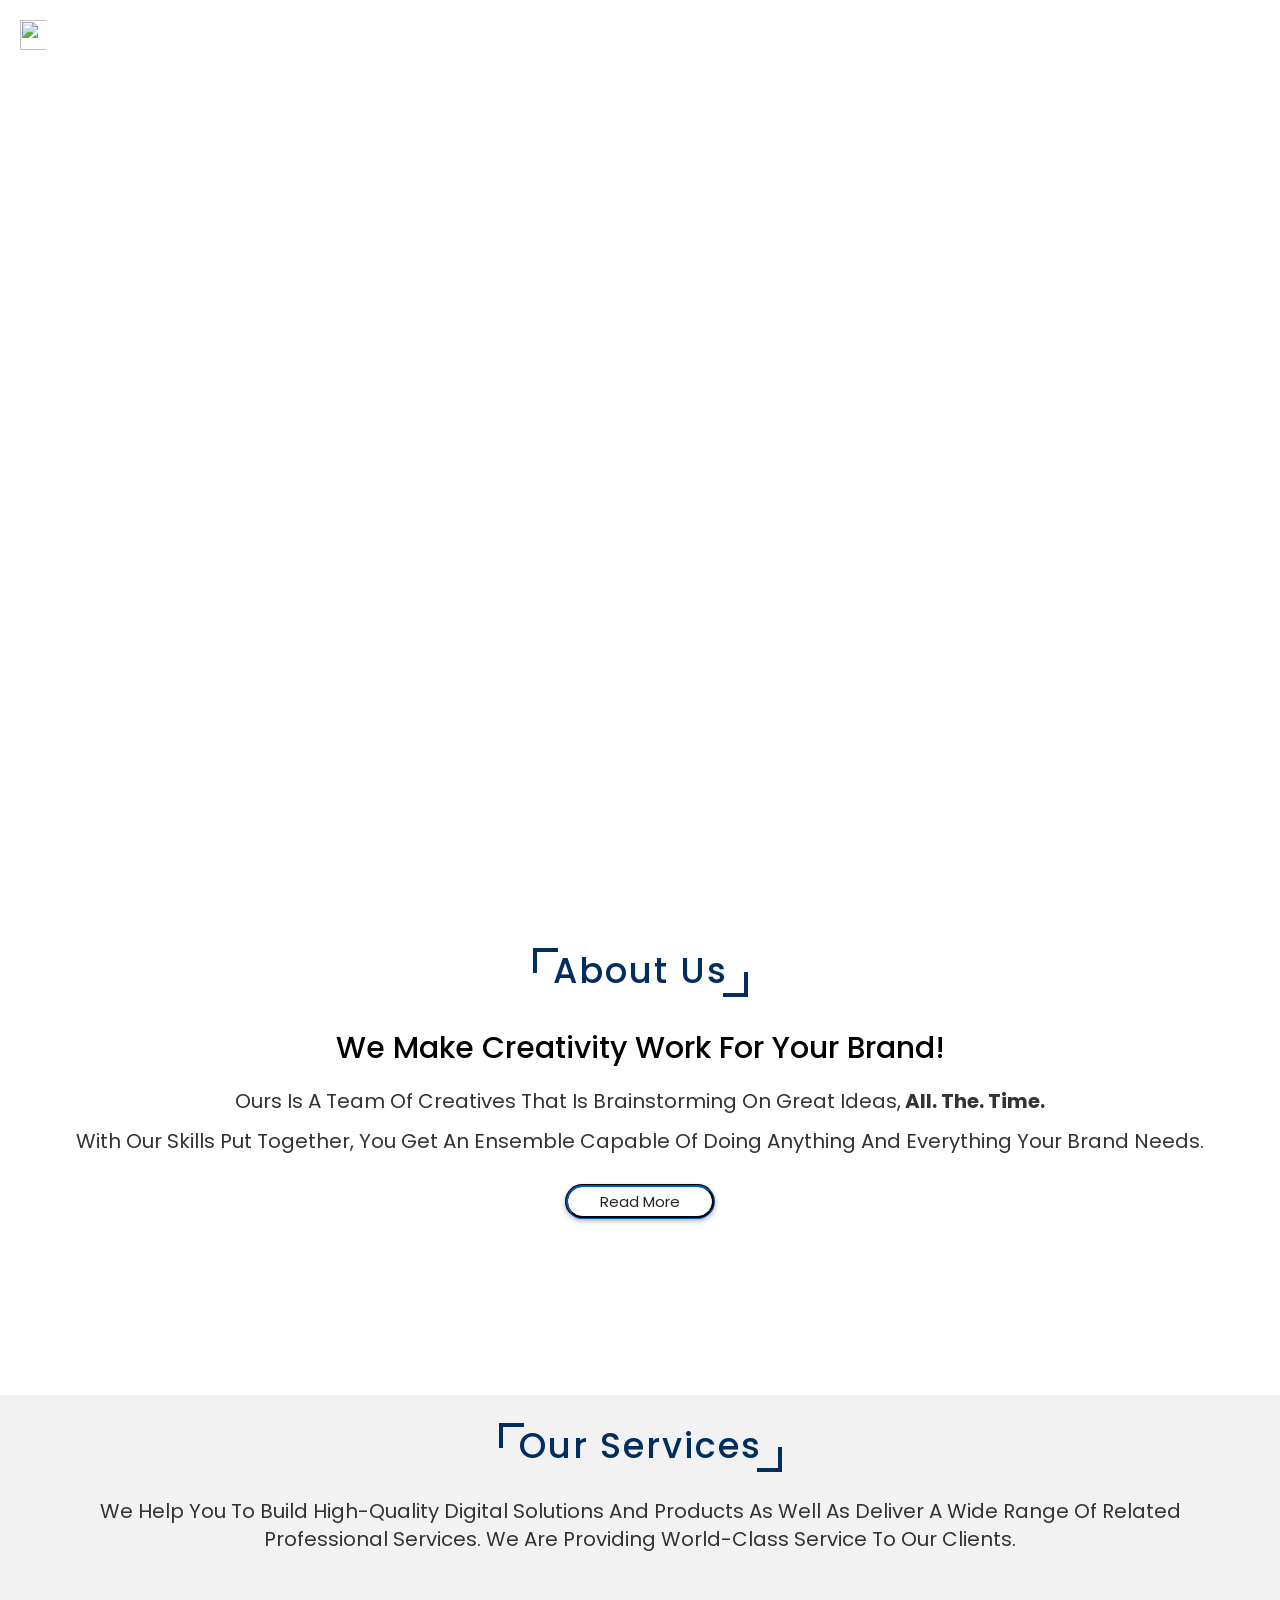
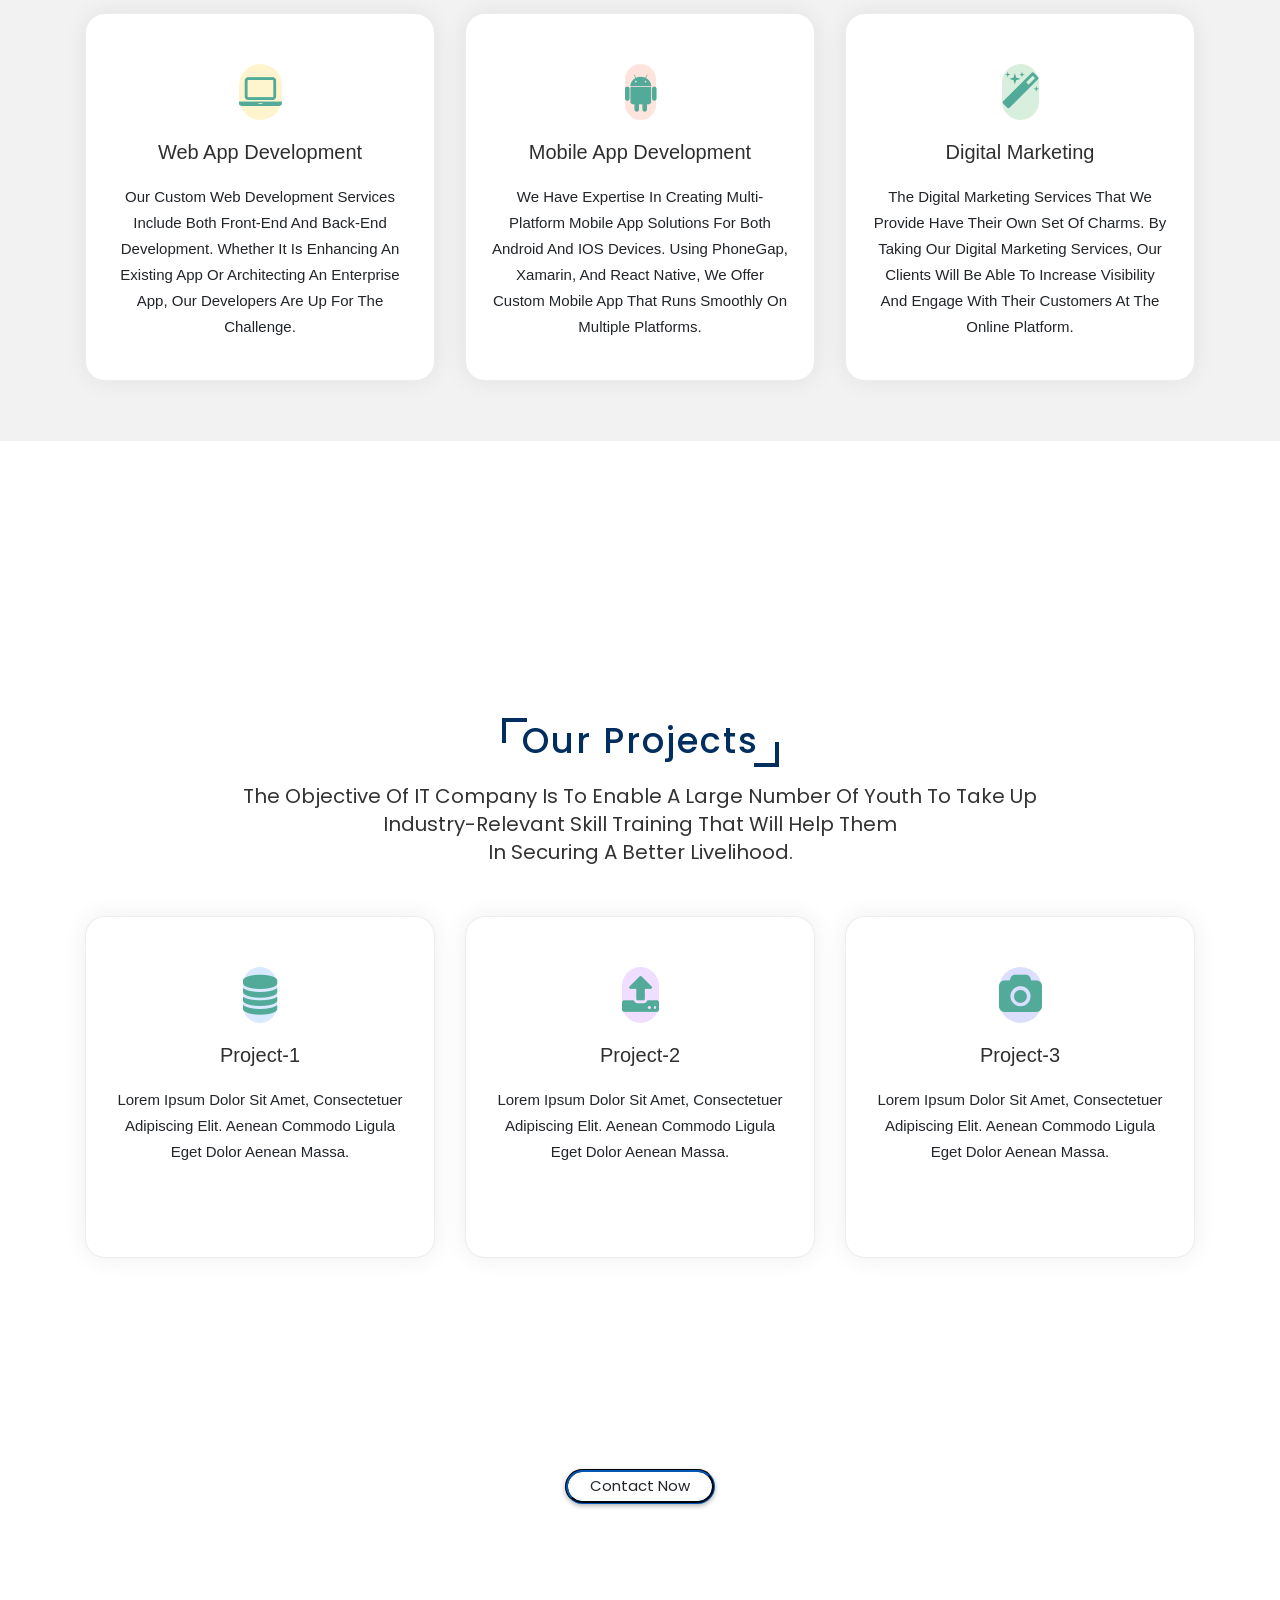
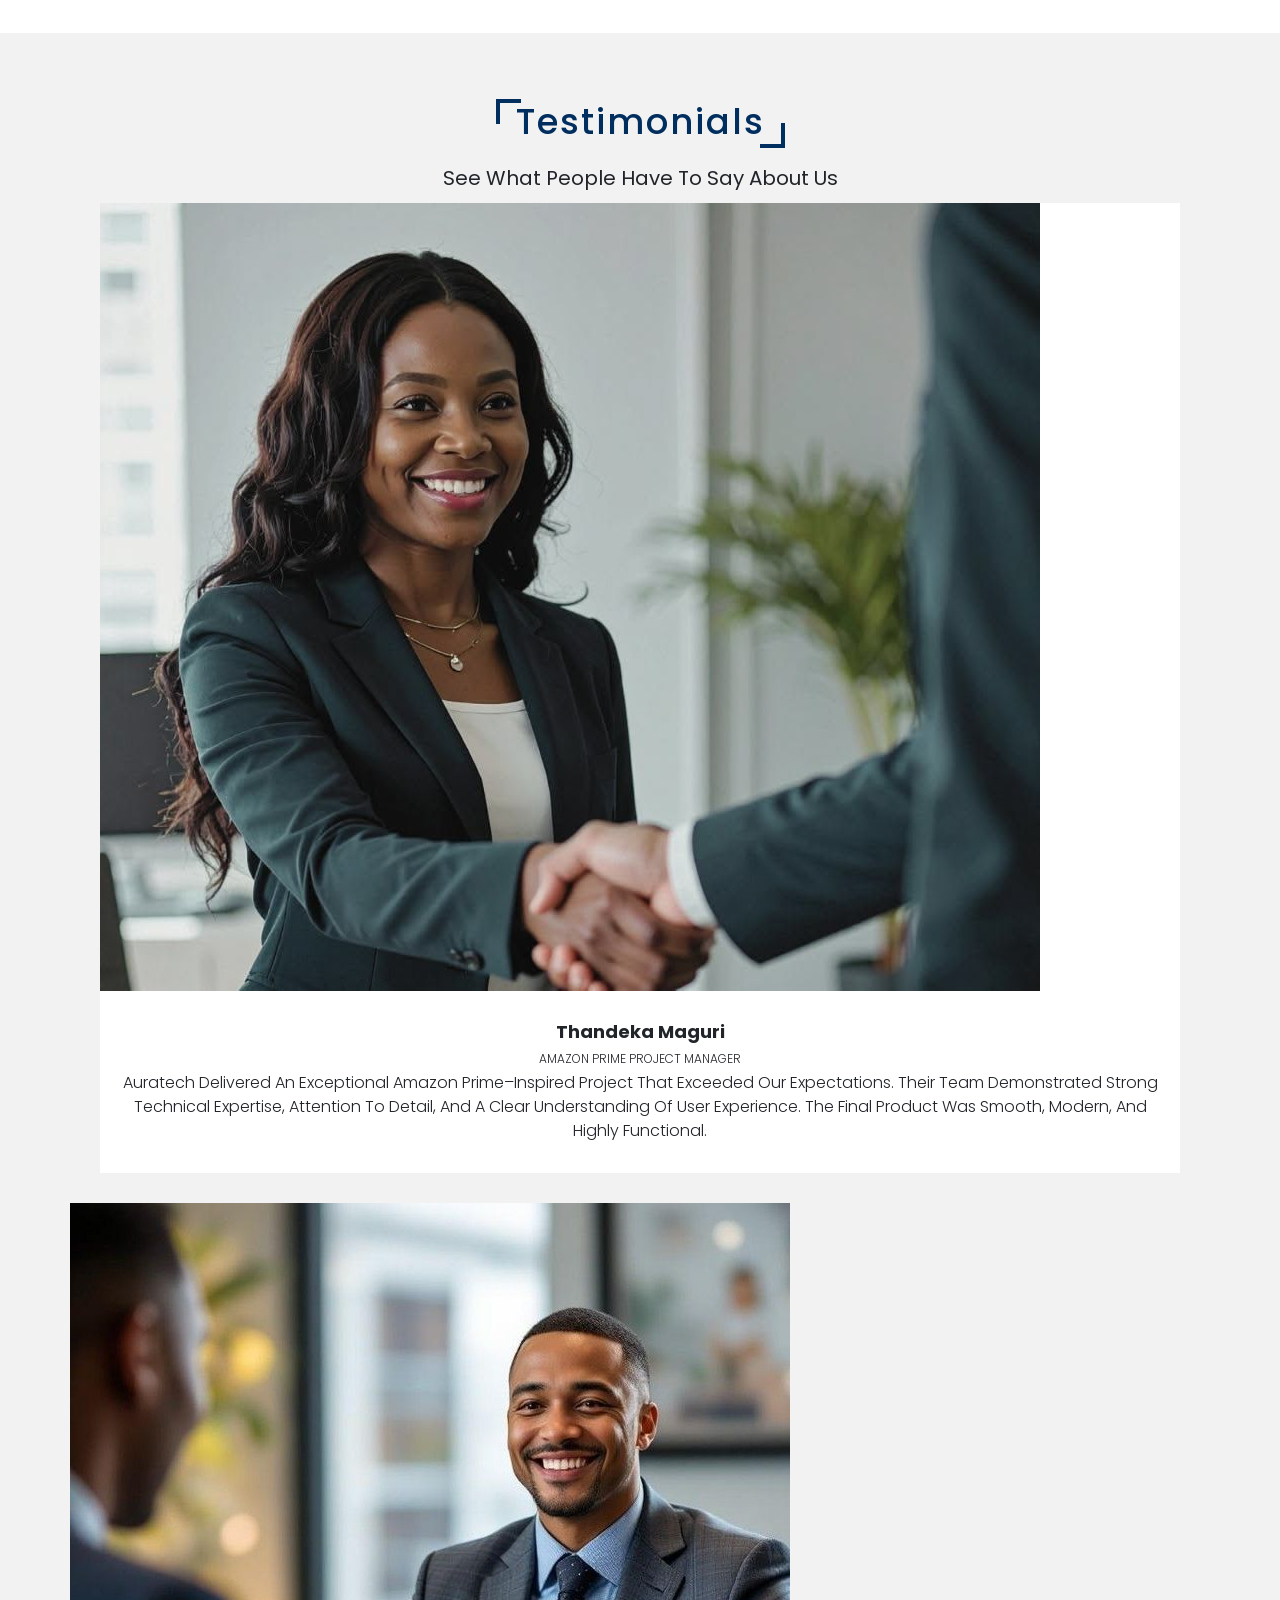
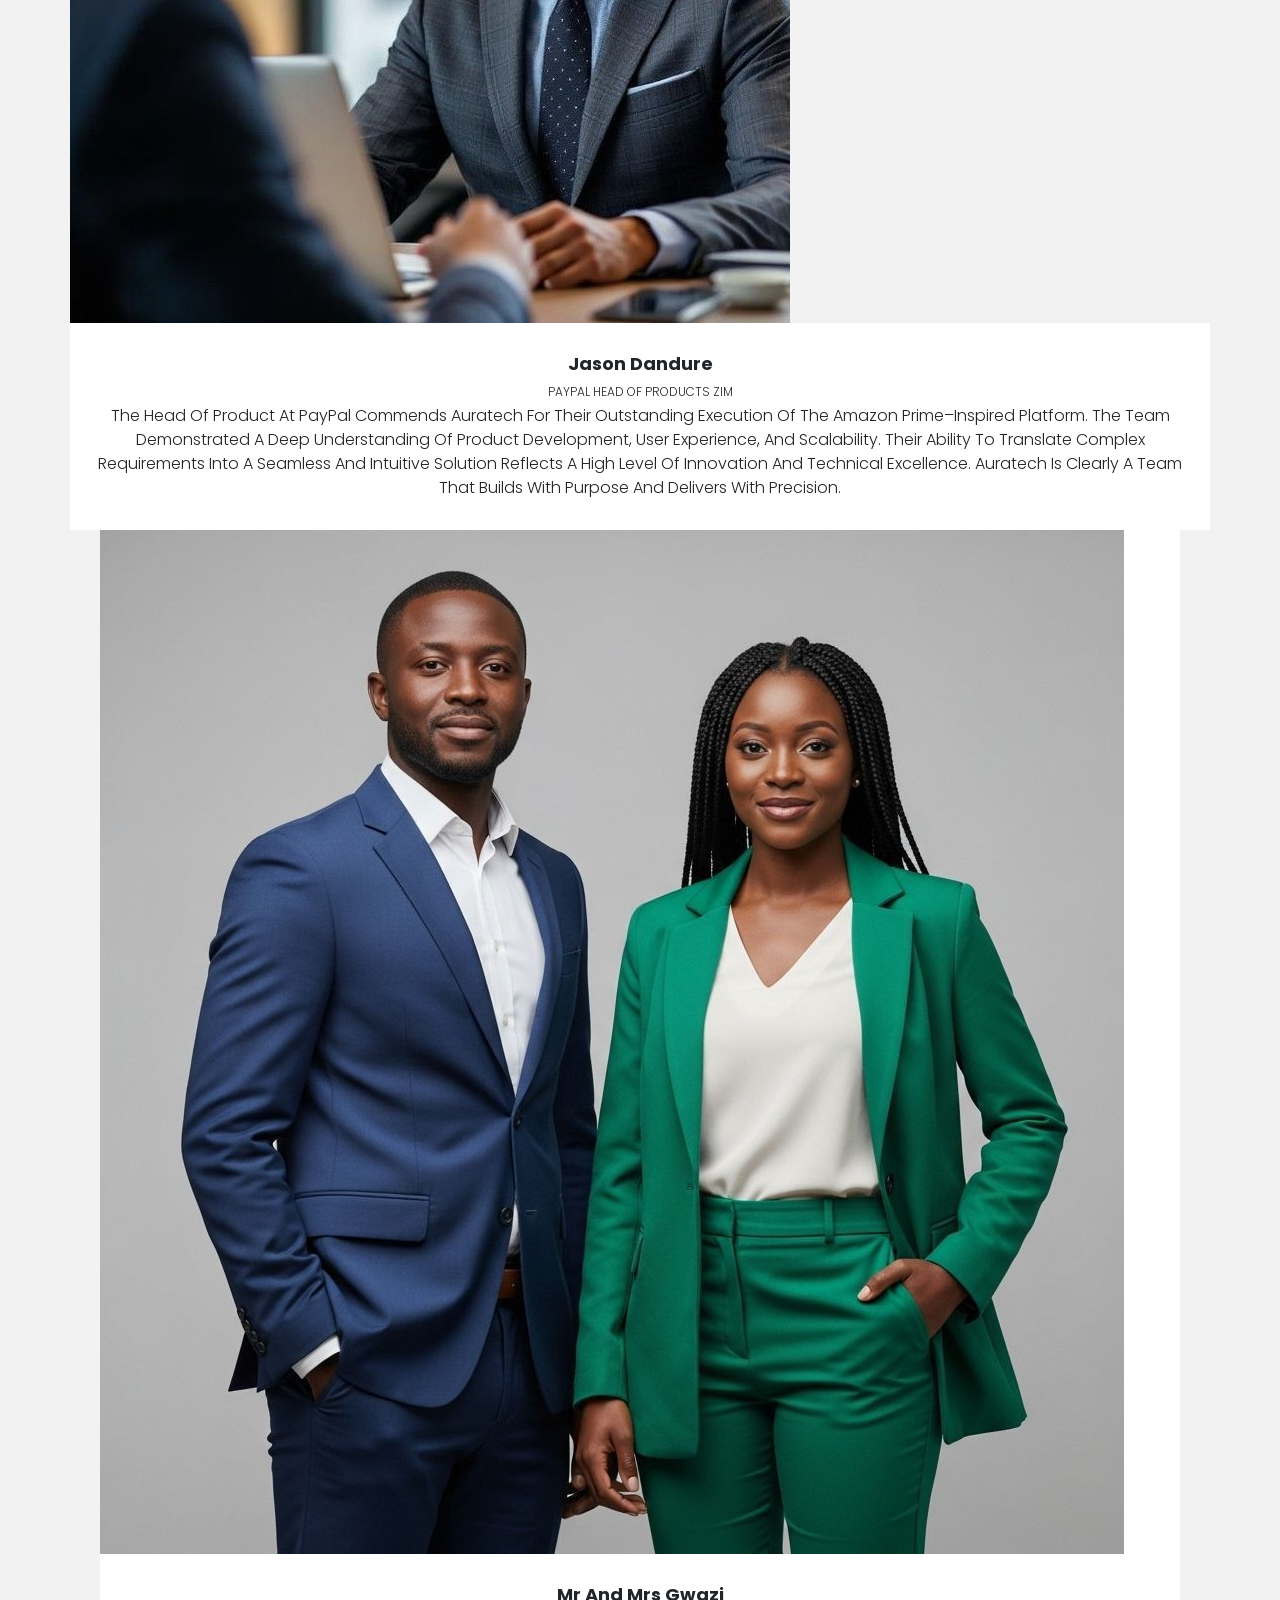
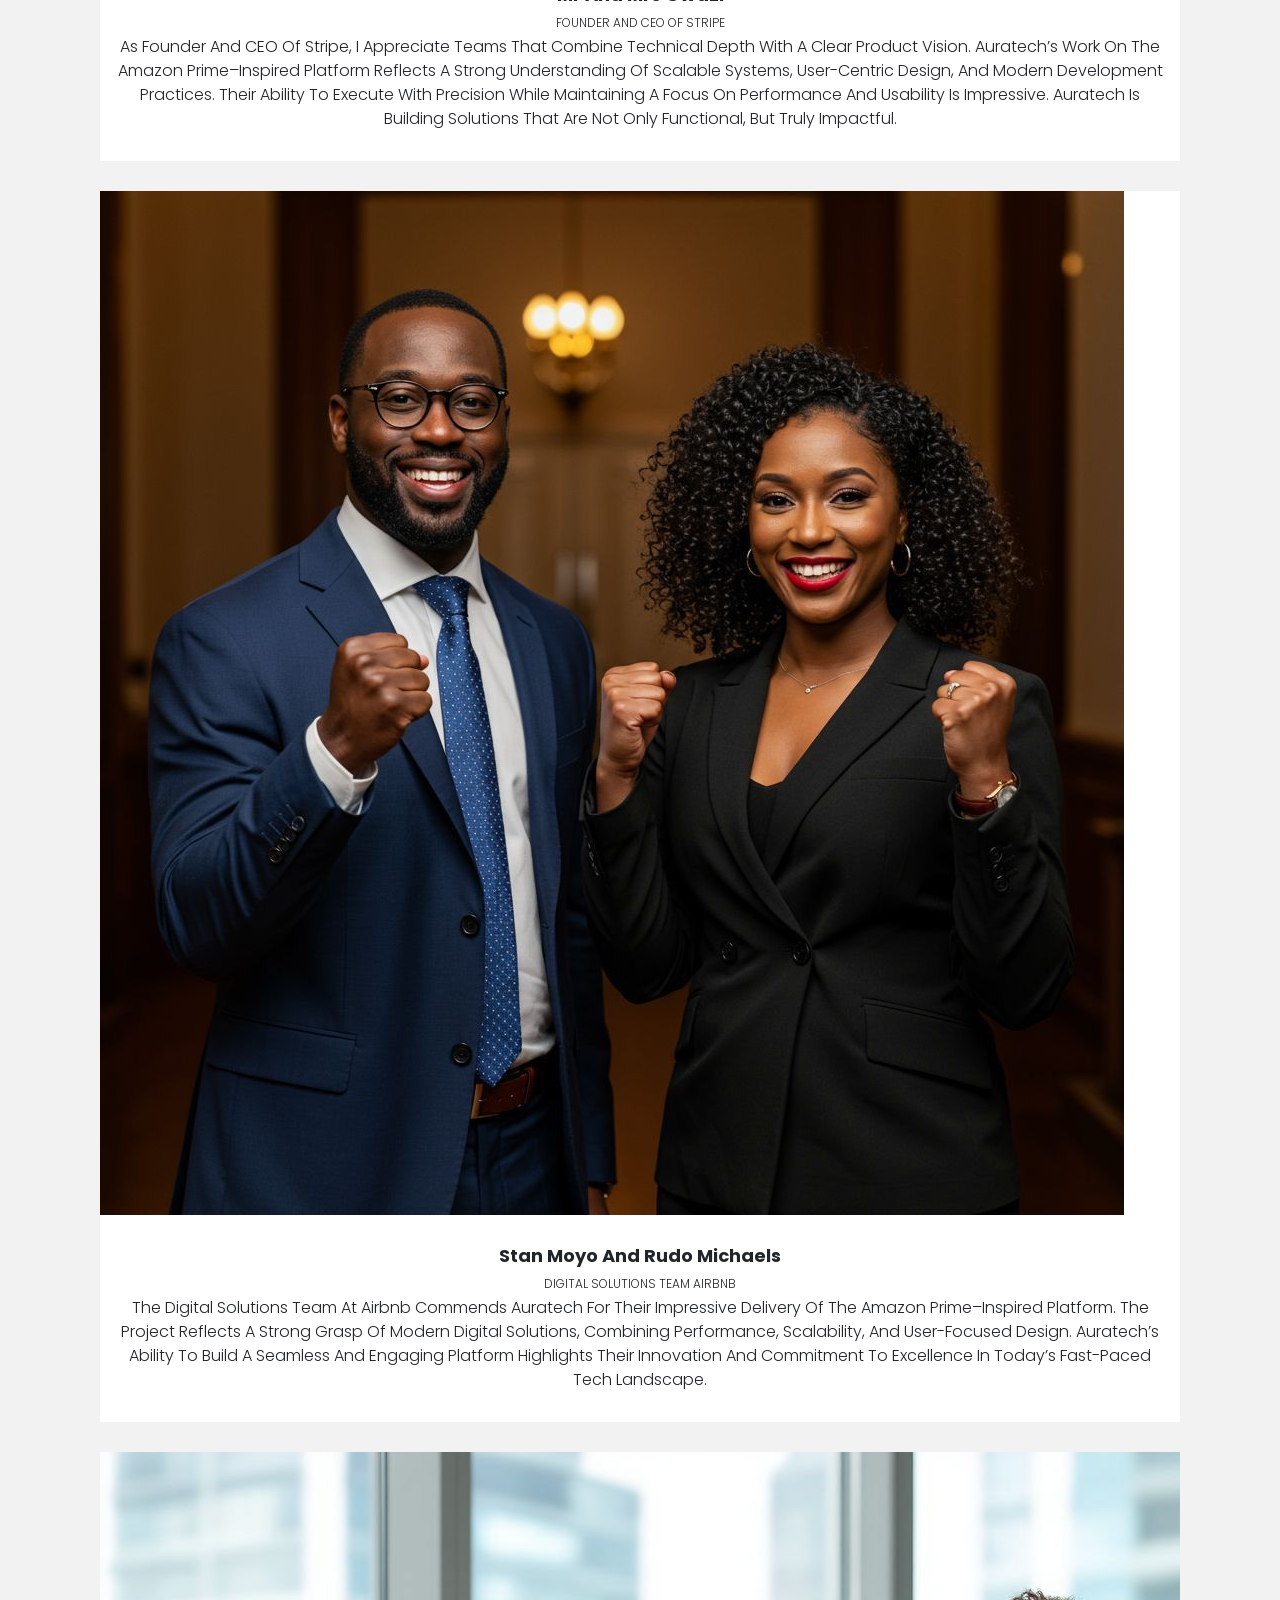
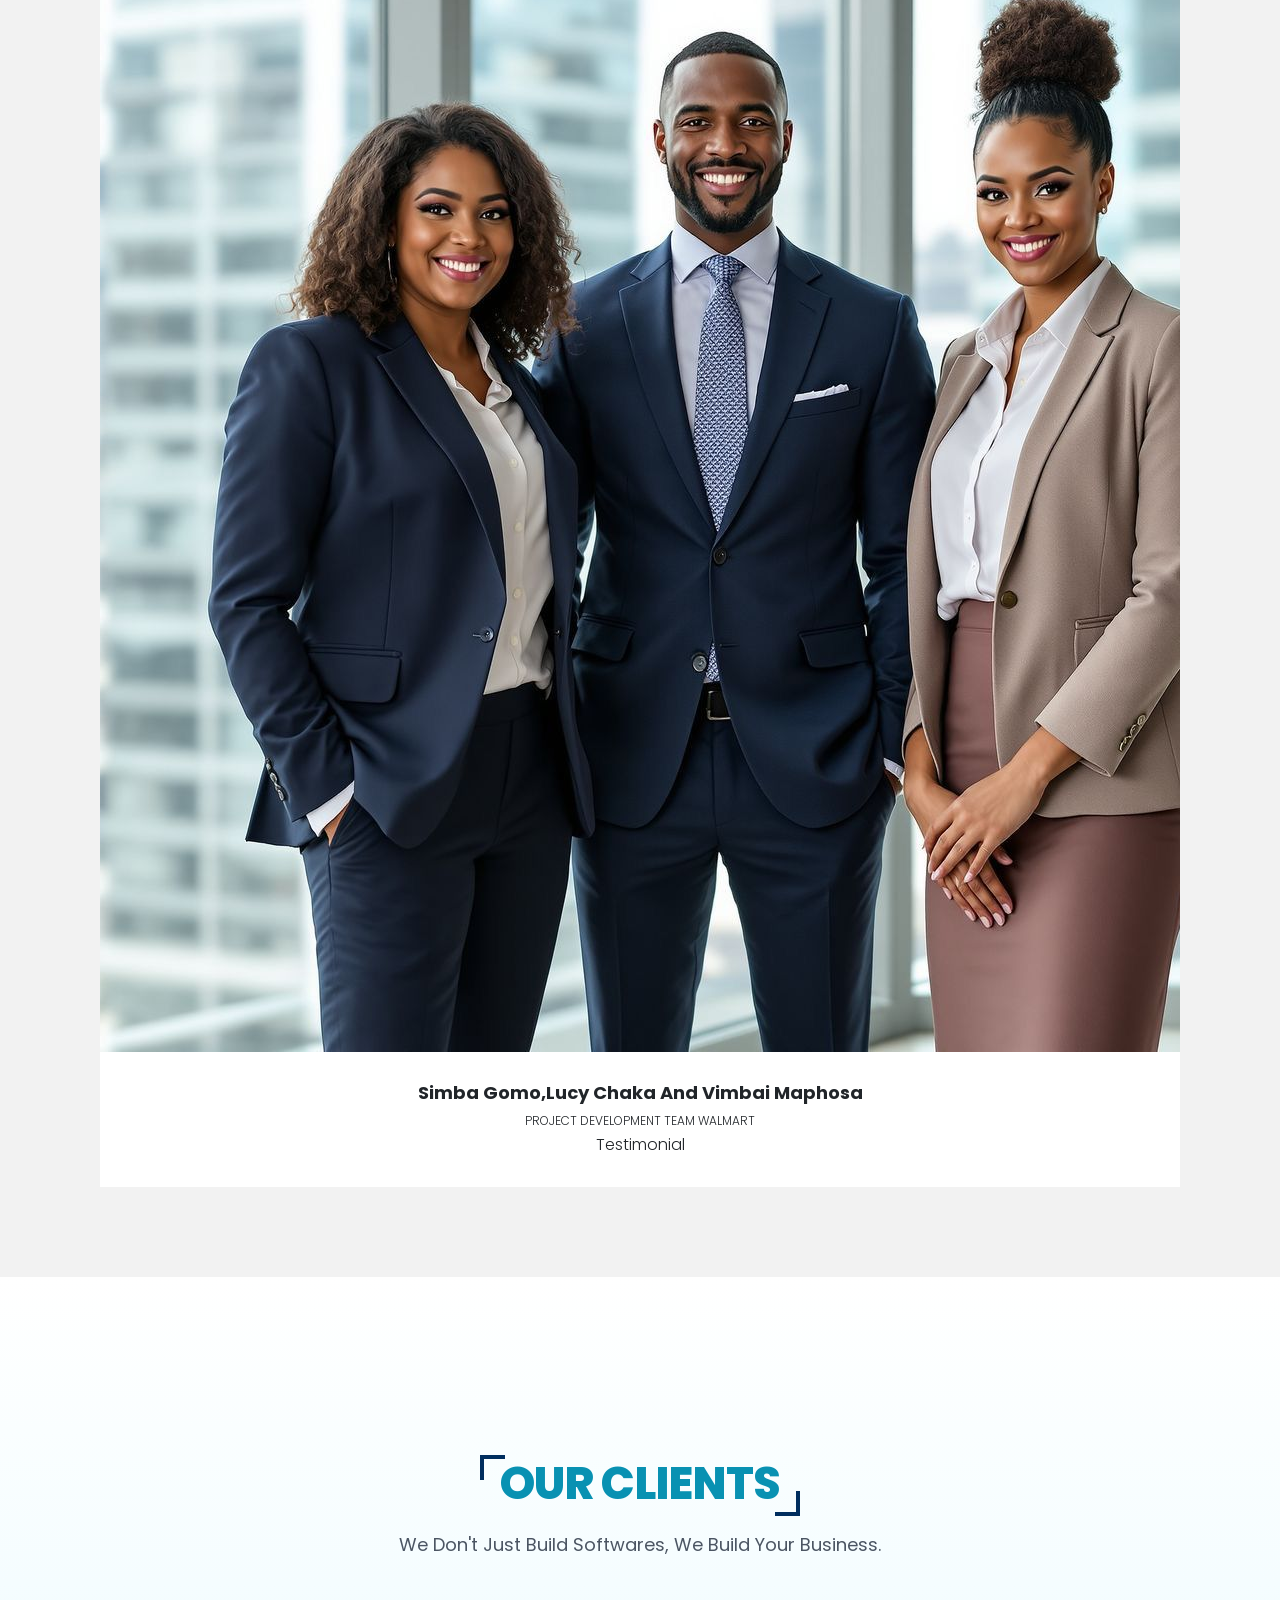
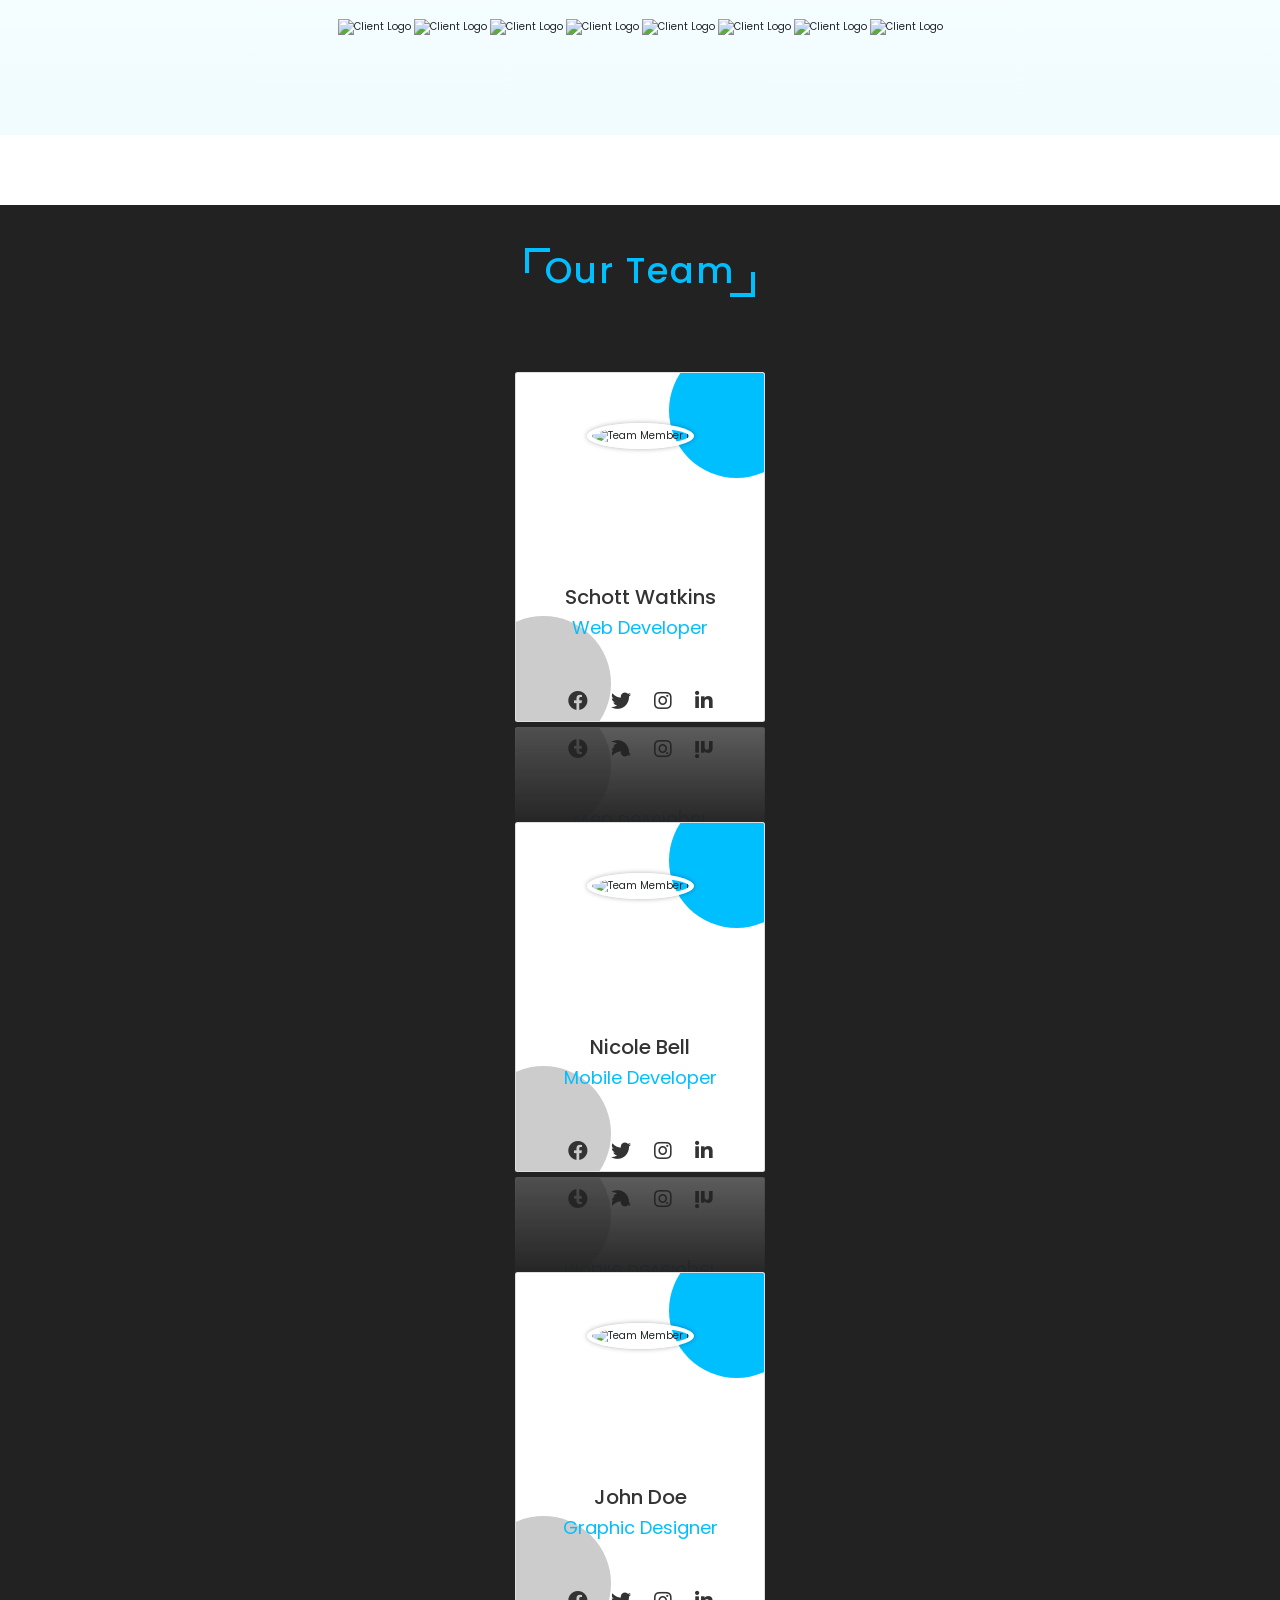
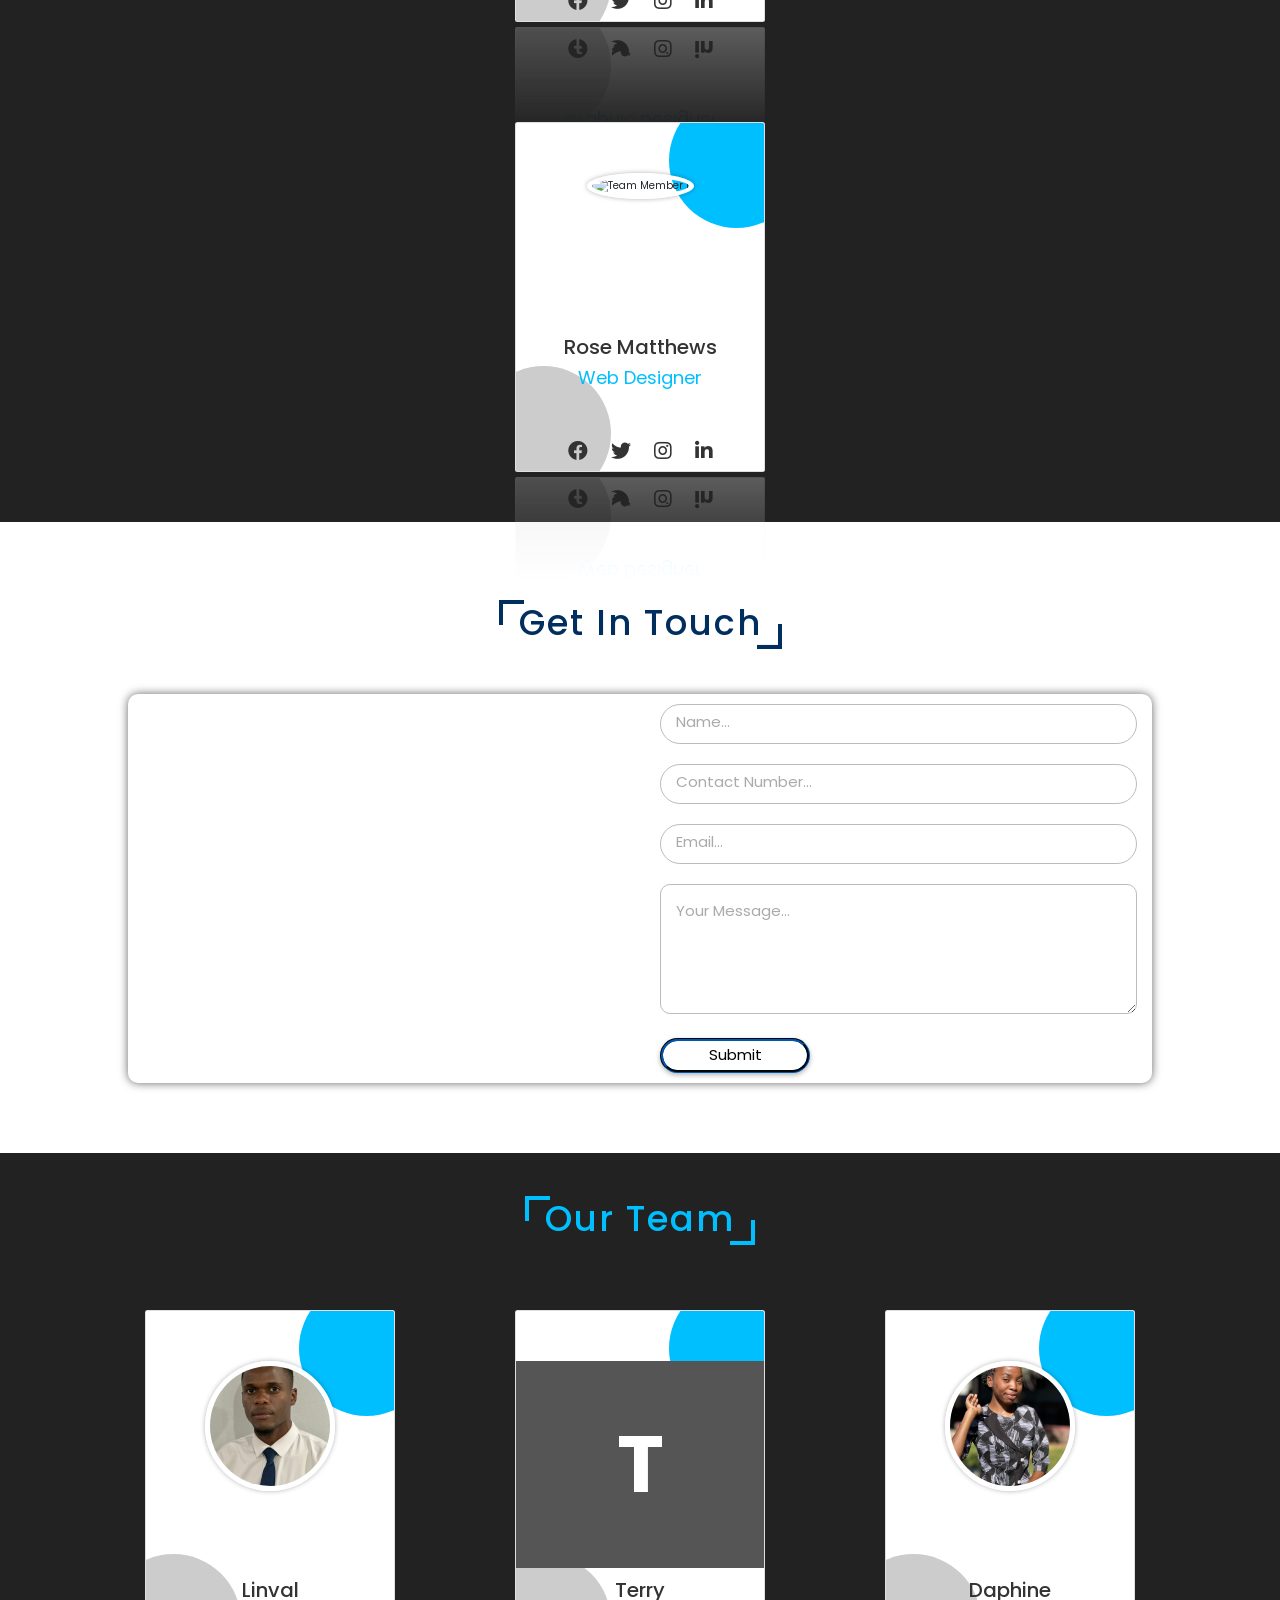
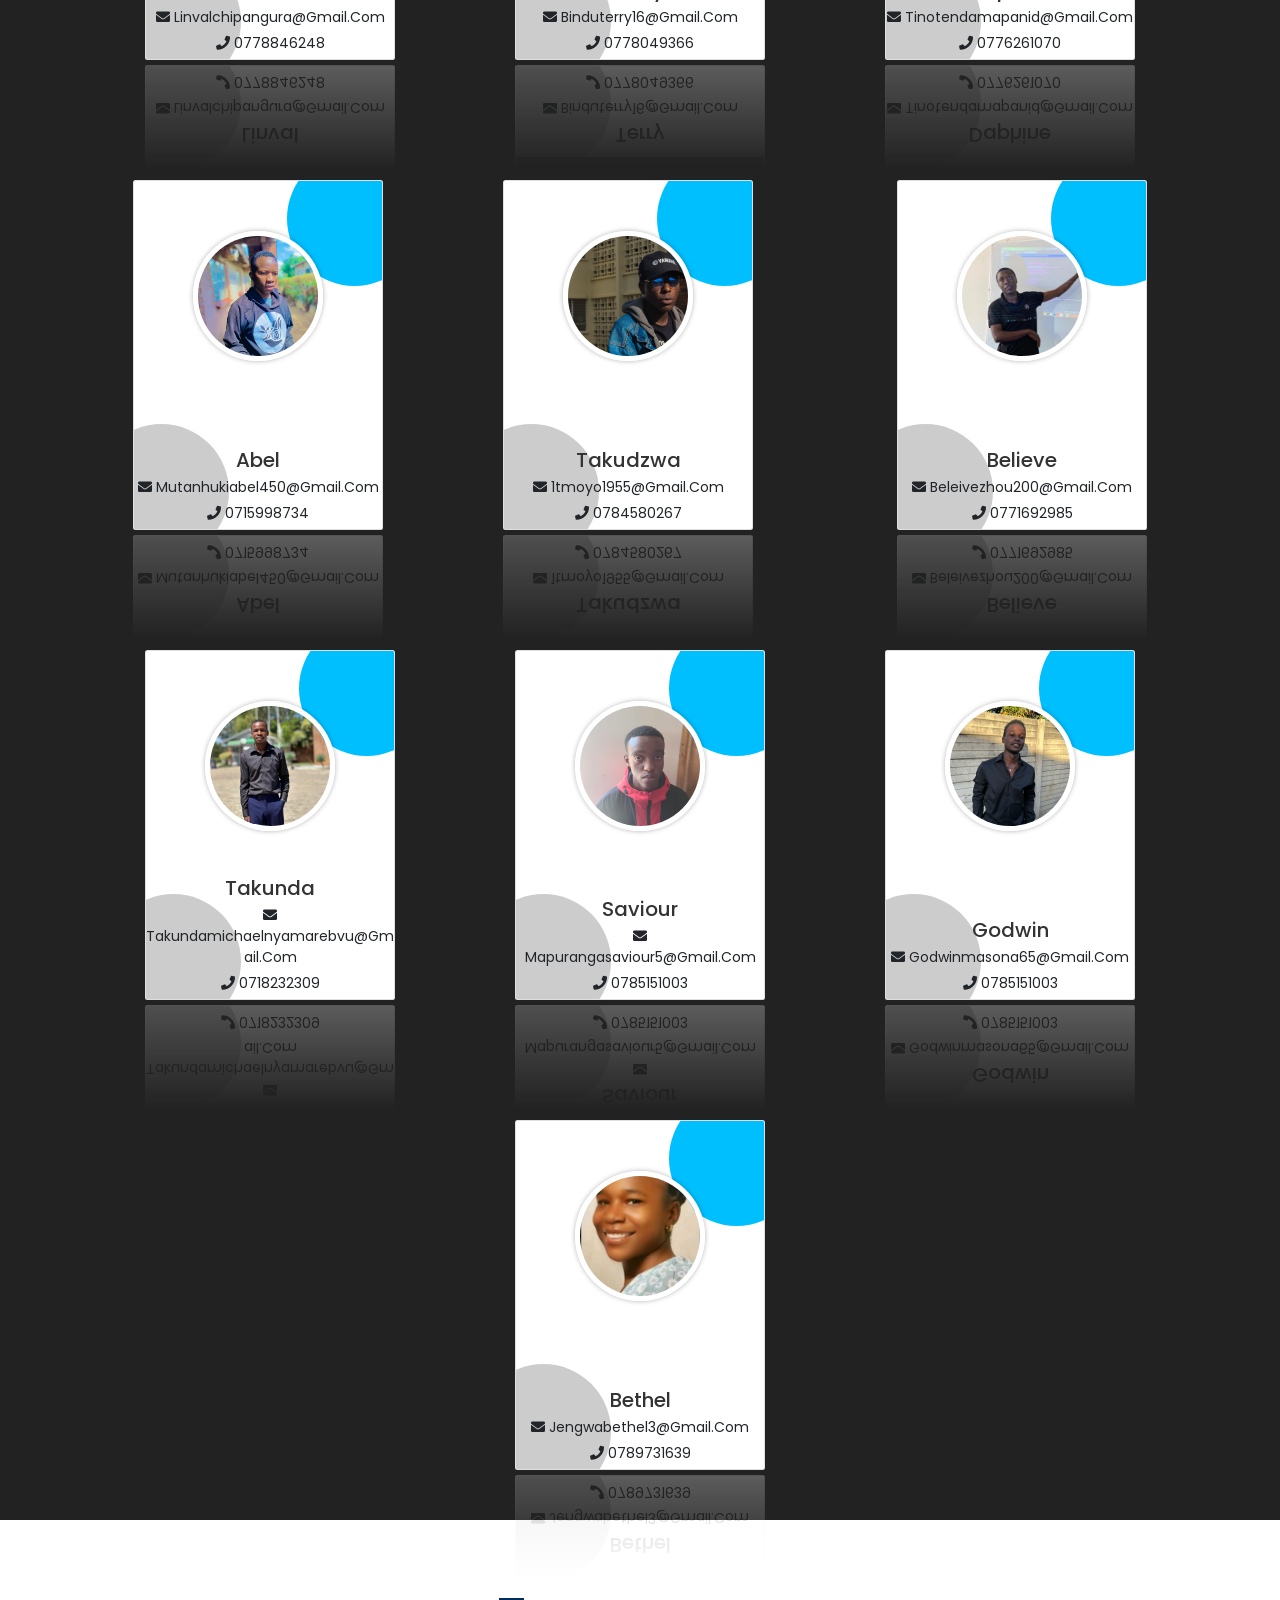
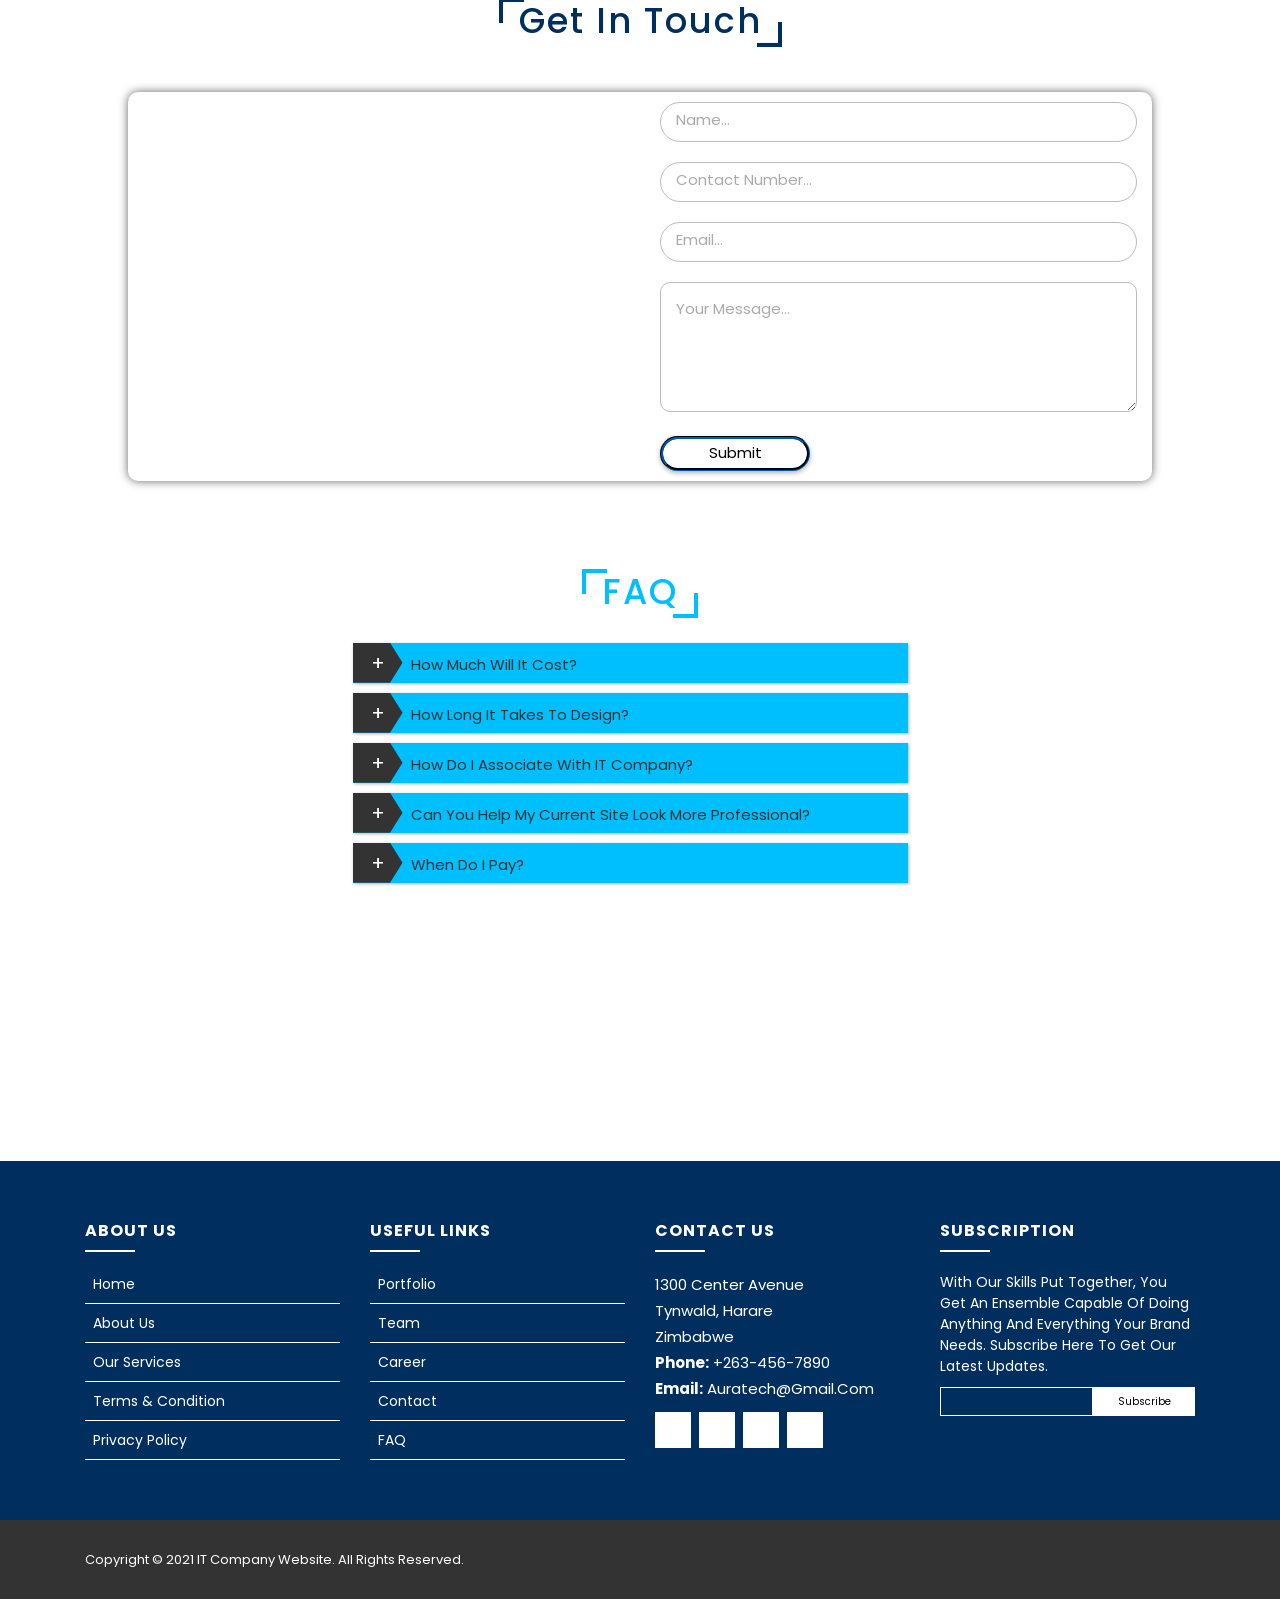
==== commit f3b8c15c: "Merge branch 'main' into portfolio-Abel" ====
--- a/index.html
+++ b/index.html
@@ -405,6 +405,227 @@
             </form>
         </div>
     </div>
+</div>
+<a href="#" class="back-to-top"><i class="ion-ios-arrow-up"></i></a>
+<script src="lib/jquery/jquery.min.js"></script>
+<script src="lib/jquery/jquery-migrate.min.js"></script>
+<script src="lib/bootstrap/js/bootstrap.bundle.min.js"></script>
+<script src="lib/easing/easing.min.js"></script>
+<script src="lib/waypoints/waypoints.min.js"></script>
+<script src="lib/counterup/counterup.min.js"></script>
+<script src="lib/owlcarousel/owl.carousel.min.js"></script>
+<script src="lib/lightbox/js/lightbox.min.js"></script>
+<section class="team" style="margin-top: 7rem;">
+  <h1 class="heading" style="margin-top: -1.5rem;" id="team">our team</h1>
+
+  <div class="row">
+    <div class="card">
+      <div class="image">
+        <img src="./images/linval.jpg" alt="Linval"
+             onerror="this.style.display='none'; this.nextElementSibling.style.display='flex';">
+        <div class="fallback">L</div>
+      </div>
+      <div class="info">
+        <h3>Linval</h3>
+        <div class="icons">
+          <p><i class="fas fa-envelope"></i> Linvalchipangura@gmail.com</p>
+          <p><i class="fas fa-phone"></i> 0778846248</p>
+        </div>
+      </div>
+    </div>
+    <div class="card">
+      <div class="image">
+        <img src="./images/terry.jpg" alt="Terry"
+             onerror="this.style.display='none'; this.nextElementSibling.style.display='flex';">
+        <div class="fallback">T</div>
+      </div>
+      <div class="info">
+        <h3>Terry</h3>
+        <div class="icons">
+          <p><i class="fas fa-envelope"></i> binduterry16@gmail.com</p>
+          <p><i class="fas fa-phone"></i> 0778049366</p>
+        </div>
+      </div>
+    </div>
+    <div class="card">
+      <div class="image">
+        <img src="./images/daphine.jpg" alt="Daphine"
+             onerror="this.style.display='none'; this.nextElementSibling.style.display='flex';">
+        <div class="fallback">D</div>
+      </div>
+      <div class="info">
+        <h3>Daphine</h3>
+        <div class="icons">
+          <p><i class="fas fa-envelope"></i> tinotendamapanid@gmail.com</p>
+          <p><i class="fas fa-phone"></i> 0776261070</p>
+        </div>
+      </div>
+    </div>
+    <div class="card">
+      <div class="image">
+        <img src="./images/abel.jpg" alt="Abel"
+             onerror="this.style.display='none'; this.nextElementSibling.style.display='flex';">
+        <div class="fallback">A</div>
+      </div>
+      <div class="info">
+        <h3>Abel</h3>
+        <div class="icons">
+          <p><i class="fas fa-envelope"></i> mutanhukiabel450@gmail.com</p>
+          <p><i class="fas fa-phone"></i> 0715998734</p>
+        </div>
+      </div>
+    </div>
+    <div class="card">
+      <div class="image">
+        <img src="./images/takudzwa.jpg" alt="Takudzwa"
+             onerror="this.style.display='none'; this.nextElementSibling.style.display='flex';">
+        <div class="fallback">T</div>
+      </div>
+      <div class="info">
+        <h3>Takudzwa</h3>
+        <div class="icons">
+          <p><i class="fas fa-envelope"></i> 1tmoyo1955@gmail.com</p>
+          <p><i class="fas fa-phone"></i> 0784580267</p>
+        </div>
+      </div>
+    </div>""
+
+
+    <div class="card">
+      <div class="image">
+        <img src="./images/believe.jpg" alt="Believe"
+             onerror="this.style.display='none'; this.nextElementSibling.style.display='flex';">
+        <div class="fallback">B</div>
+      </div>
+      <div class="info">
+        <h3>Believe</h3>
+        <div class="icons">
+          <p><i class="fas fa-envelope"></i> beleivezhou200@gmail.com</p>
+          <p><i class="fas fa-phone"></i> 0771692985</p>
+        </div>
+      </div>
+    </div>
+
+    <div class="card">
+      <div class="image">
+        <img src="./images/takunda.jpg" alt="Takunda"
+             onerror="this.style.display='none'; this.nextElementSibling.style.display='flex';">
+        <div class="fallback">T</div>
+      </div>
+      <div class="info">
+        <h3>Takunda</h3>
+        <div class="icons">
+          <p><i class="fas fa-envelope"></i> takundamichaelnyamarebvu@gmail.com</p>
+          <p><i class="fas fa-phone"></i> 0718232309</p>
+        </div>
+      </div>
+    </div>
+    <div class="card">
+      <div class="image">
+        <img src="./images/saviour.jpg" alt="Saviour"
+             onerror="this.style.display='none'; this.nextElementSibling.style.display='flex';">
+        <div class="fallback">B</div>
+      </div>
+      <div class="info">
+        <h3>Saviour</h3>
+        <div class="icons">
+          <p><i class="fas fa-envelope"></i> Mapurangasaviour5@gmail.com</p>
+          <p><i class="fas fa-phone"></i> 0785151003</p>
+        </div>
+      </div>
+    </div>
+    <div class="card">
+      <div class="image">
+        <img src="./images/godwin.jpg" alt="Godwin"
+             onerror="this.style.display='none'; this.nextElementSibling.style.display='flex';">
+        <div class="fallback">B</div>
+      </div>
+      <div class="info">
+        <h3>Godwin</h3>
+        <div class="icons">
+          <p><i class="fas fa-envelope"></i> godwinmasona65@gmail.com</p>
+          <p><i class="fas fa-phone"></i> 0785151003</p>
+        </div>
+      </div>
+    </div>
+    <div class="card">
+      <div class="image">
+        <img src="./images/bethel.jpg" alt="Bethel"
+             onerror="this.style.display='none'; this.nextElementSibling.style.display='flex';">
+        <div class="fallback">B</div>
+      </div>
+      <div class="info">
+        <h3>Bethel</h3>
+        <div class="icons">
+          <p><i class="fas fa-envelope"></i> jengwabethel3@gmail.com</p>
+          <p><i class="fas fa-phone"></i> 0789731639</p>
+        </div>
+      </div>
+    </div>
+
+  </div>
+</section>
+
+<style>
+.team .row {
+  display: flex;
+  flex-wrap: wrap;
+  gap: 20px;
+  justify-content: center;
+}
+
+.card {
+  width: 250px;
+  text-align: center;
+}
+
+.image {
+  position: relative;
+  width: 100%;
+  height: 250px;
+}
+
+.image img {
+  width: 100%;
+  height: 100%;
+  object-fit: cover;
+}
+
+.fallback {
+  display: none;
+  width: 100%;
+  height: 100%;
+  background: #555;
+  color: #fff;
+  font-size: 80px;
+  font-weight: bold;
+  align-items: center;
+  justify-content: center;
+}
+
+.icons p {
+  margin: 5px 0;
+  font-size: 14px;
+}
+</style>
+
+<section id="contact" class="contact">
+    <h1 class="heading">get in touch</h1>
+</section>
+<div class="contact-in">
+    <div class="contact-map">
+        <iframe src="https://www.google.com/maps/embed?pb=!1m18!1m12!1m3!1d242142.54617260377!2d30.8320183!3d-17.8251657!2m3!1f0!2f0!3f0!3m2!1i1024!2i768!4f13.1!3m3!1m2!1s0x1931a4e706b17159%3A0x5a3aba4a3d9b601!2sHarare%2C%20Zimbabwe!5e0!3m2!1sen!2szw!4v1713000000000!5m2!1sen!2szw" width="100%" height="auto" style="border:0;" allowfullscreen="" loading="lazy"></iframe>
+    </div>
+    <div class="contact-form">
+        <form action="./contactme.php" method="POST">
+            <input type="text" name="name" placeholder="Name..." class="contact-form-txt" required>
+            <input type="tel" id="phone" name="phone" pattern="[0-9]{10}" required placeholder="Contact number..." maxlength="10" class="contact-form-phone">
+            <input type="email" name="email" placeholder="Email..." class="contact-form-email" required>
+            <textarea placeholder="Your Message..." name="message" class="contact-form-txtarea" required></textarea>
+            <input type="submit" value="Submit" name="submit" class="contact-form-btn">
+        </form>
+    </div>
+    </div>
 
     <section class="faq">
         <h1 class="heading" style="margin-top: -2rem; color: #00bfff;" id="faq">FAQ</h1>
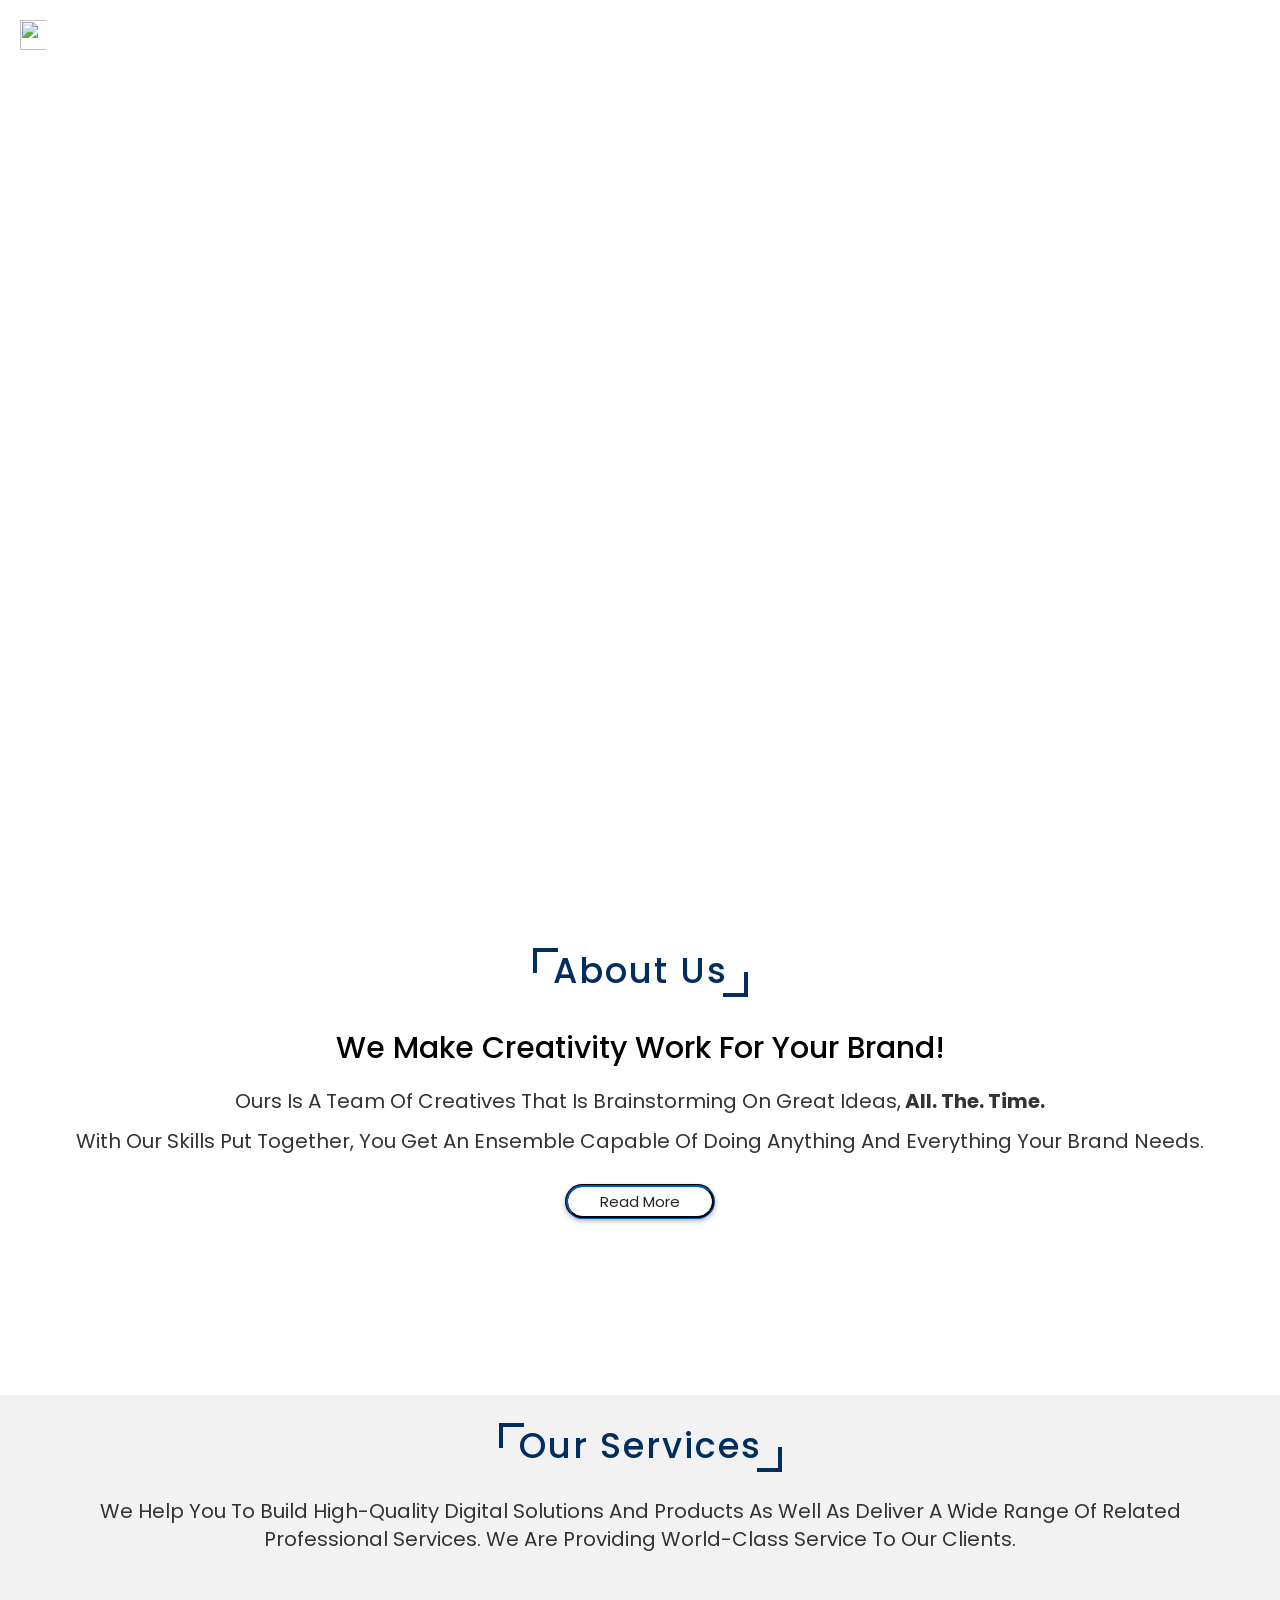
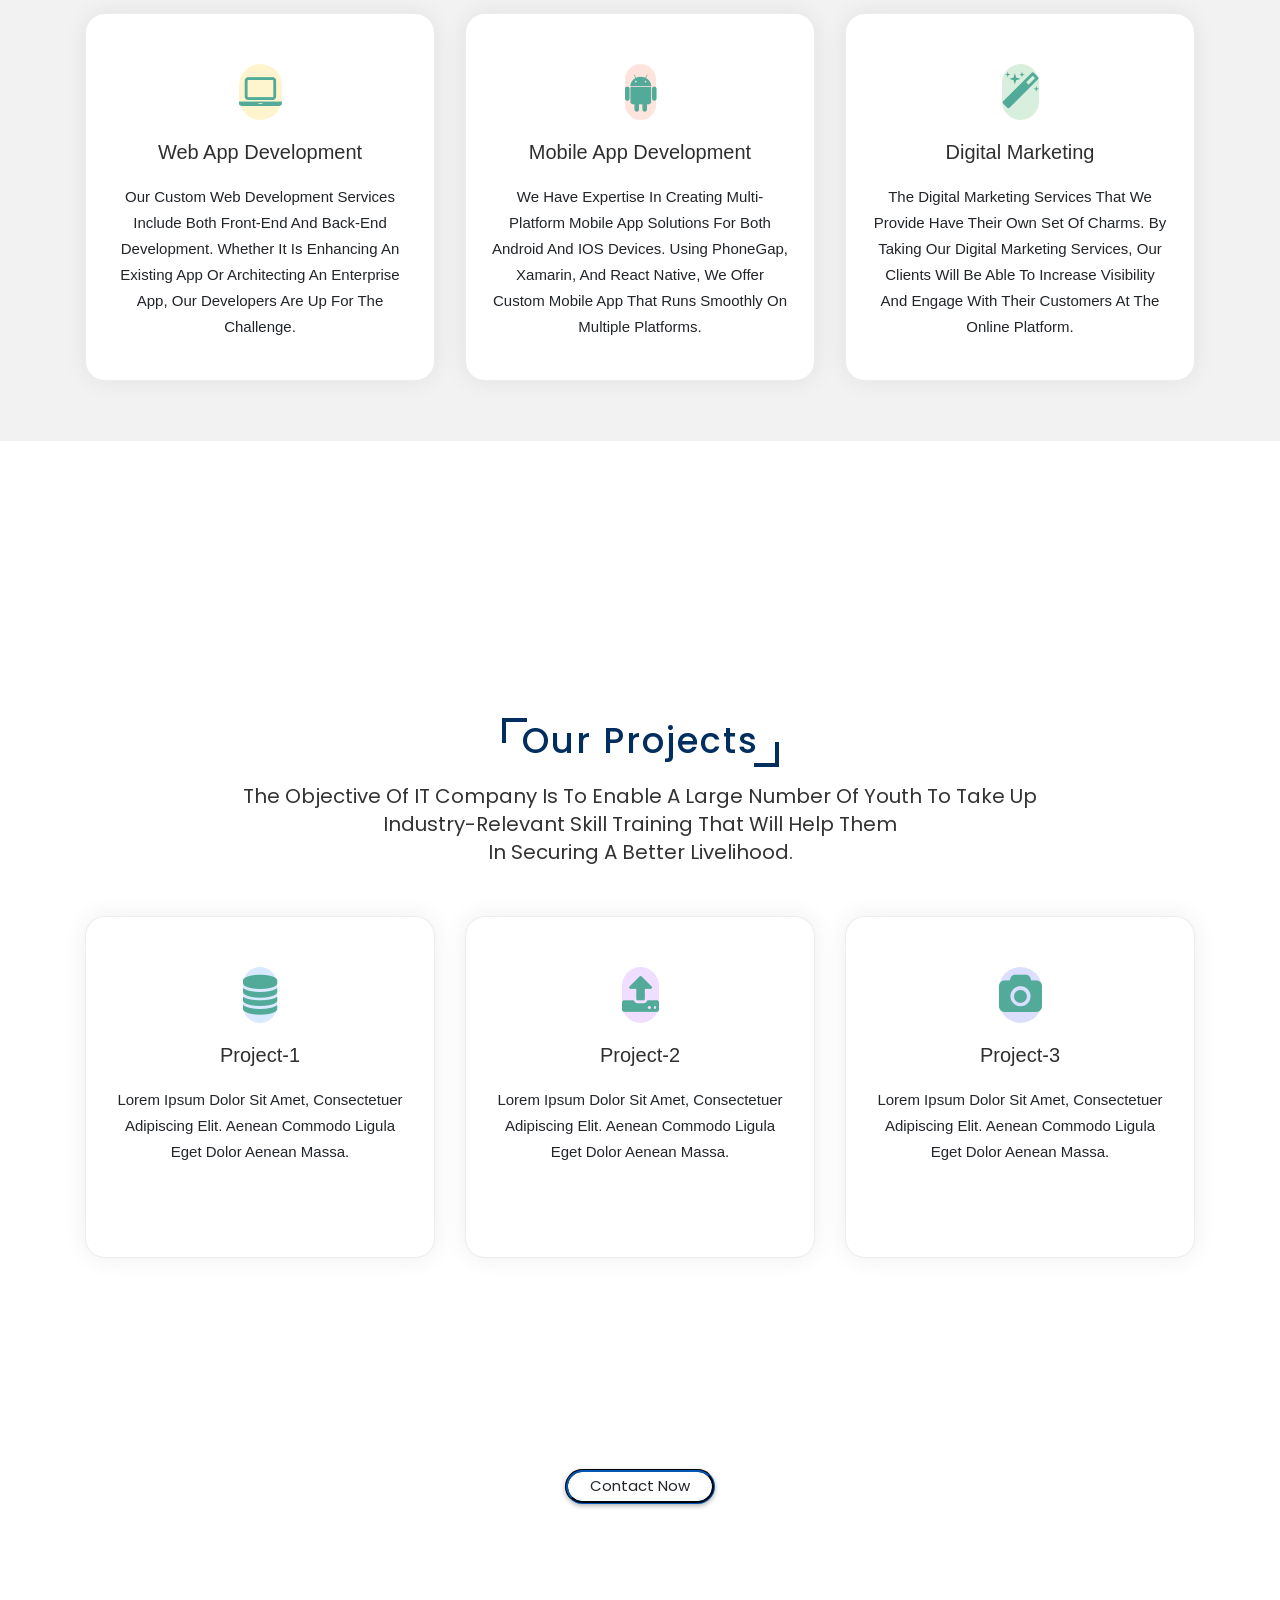
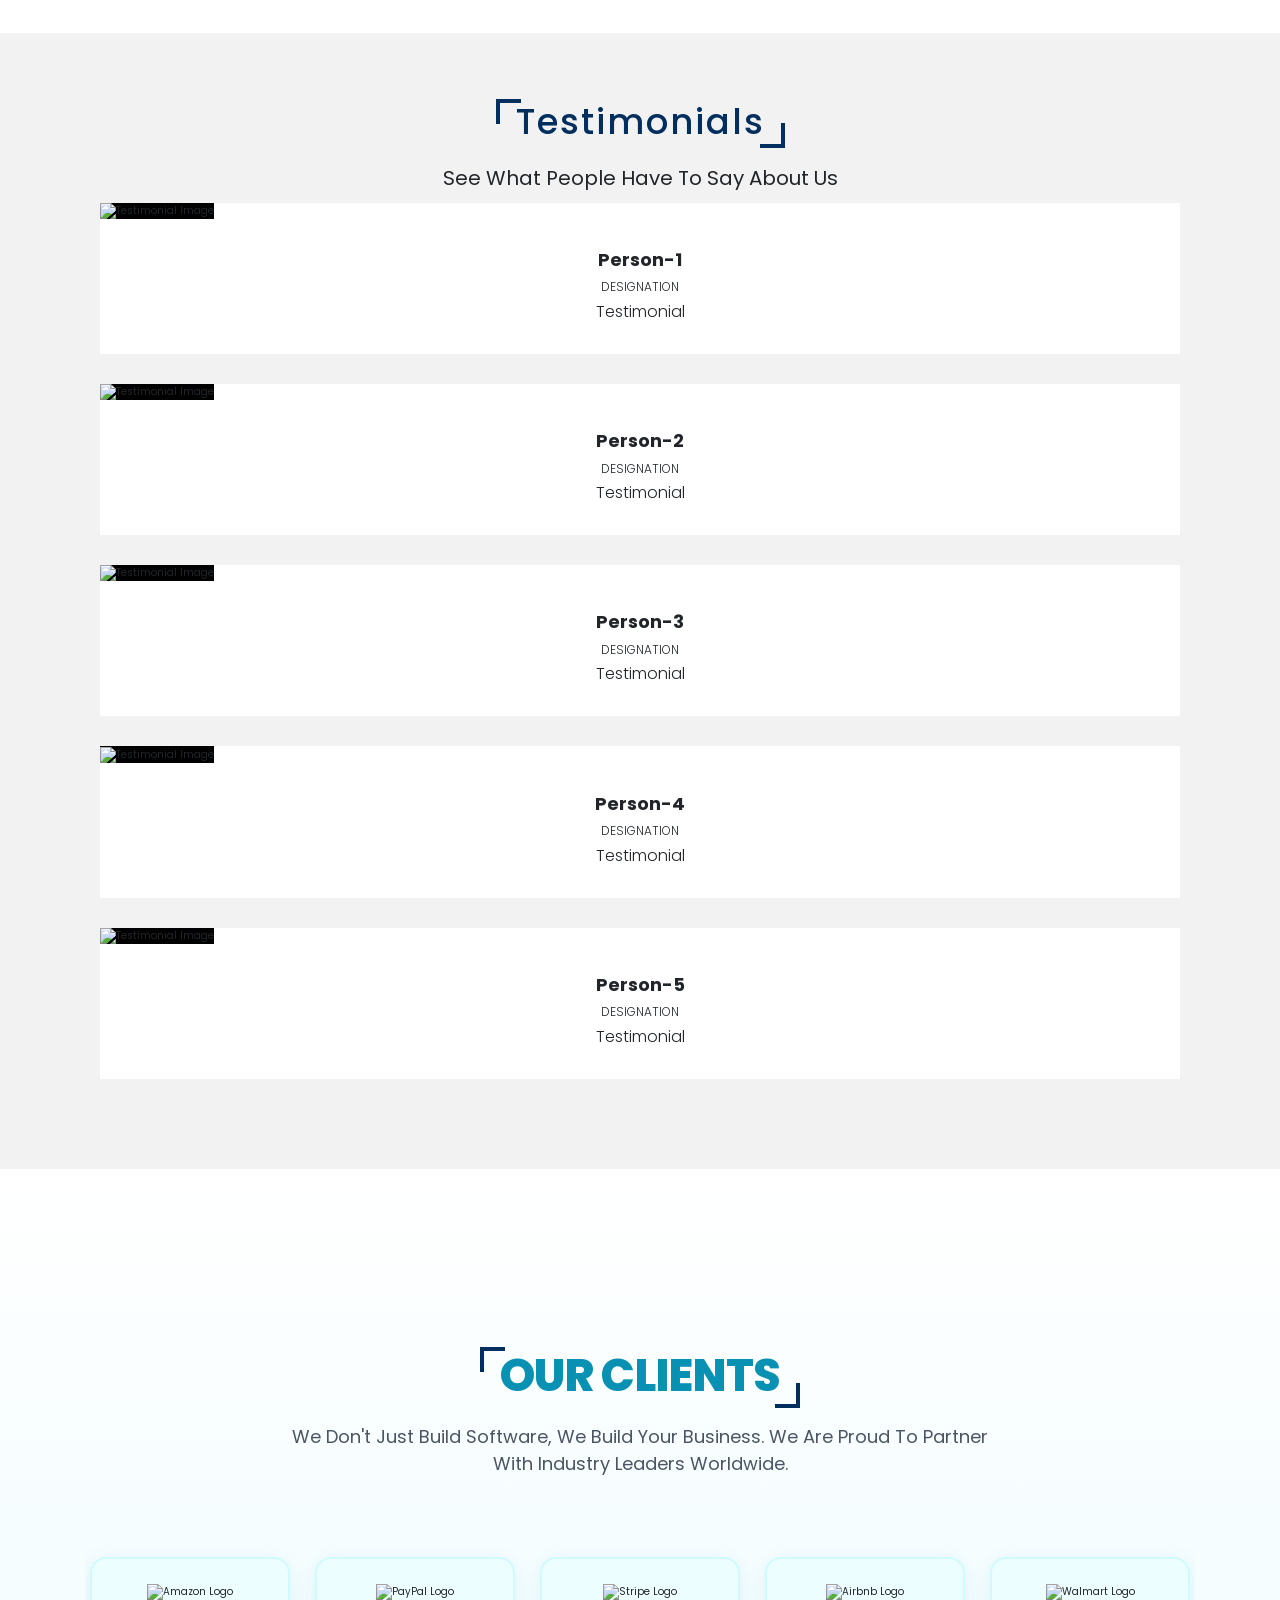
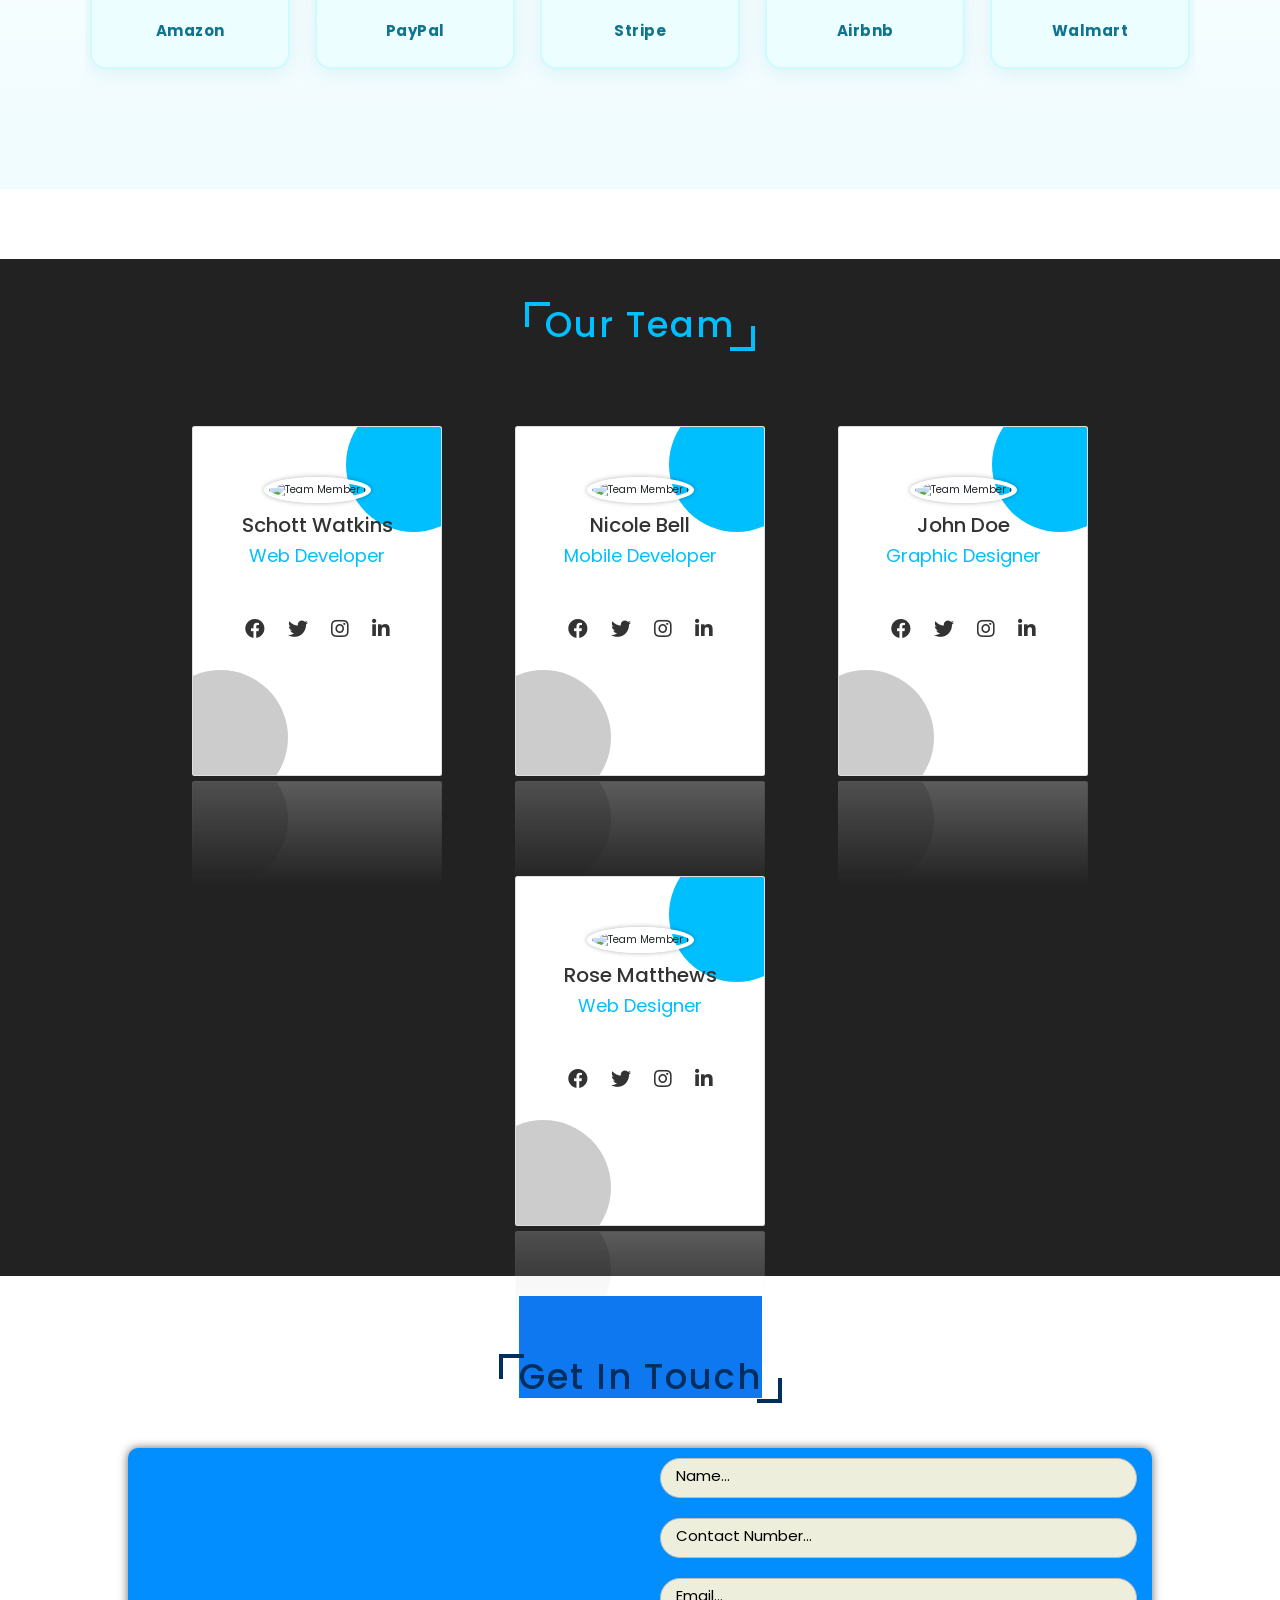
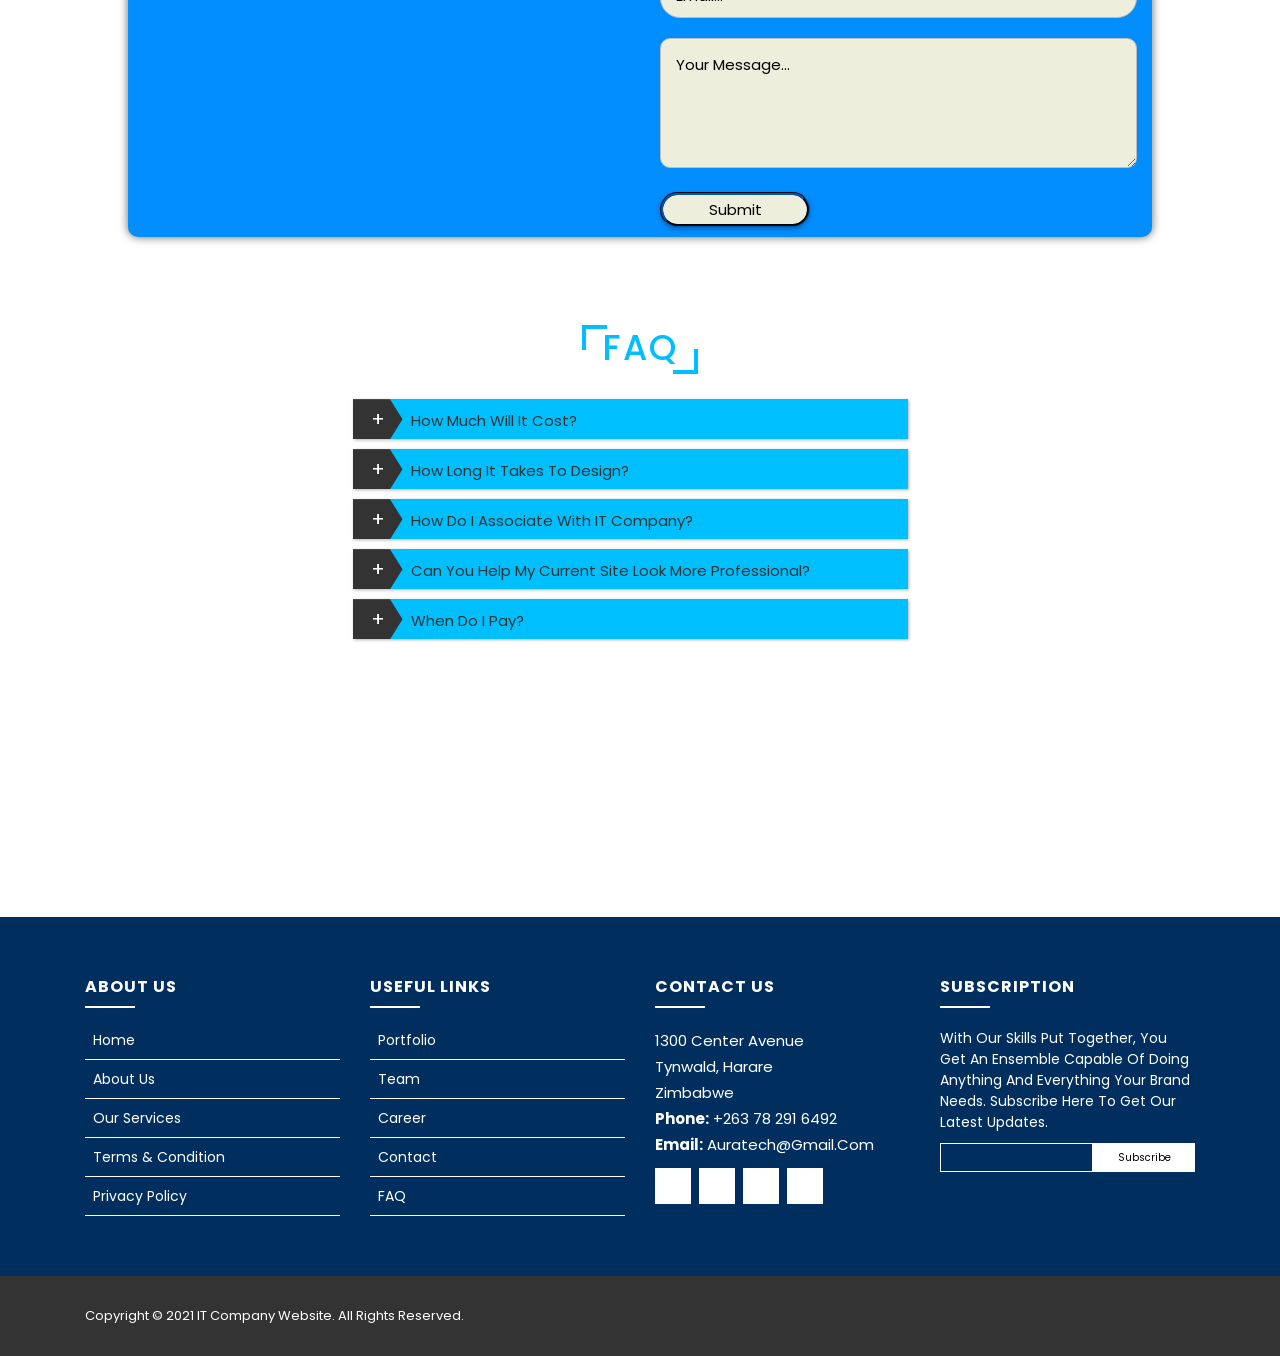
==== commit 02a91167: "Merge pull request #7 from Liinval/contact-us-and-adddress Contact us and adddress" ====
--- a/index.html
+++ b/index.html
@@ -1,28 +1,24 @@
 <!DOCTYPE html>
 <html lang="en">
-
 <head>
     <meta charset="UTF-8">
     <meta http-equiv="X-UA-Compatible" content="IE=edge">
     <meta name="viewport" content="width=device-width, initial-scale=1.0">
-    <title>Auratech Website</title>
+    <title>IT Company Website</title>
+    <link rel="stylesheet" href="./css/style.css">
     <link rel="stylesheet" href="https://cdnjs.cloudflare.com/ajax/libs/font-awesome/5.15.3/css/all.min.css">
     <script src="https://cdnjs.cloudflare.com/ajax/libs/jquery/3.6.0/jquery.min.js"></script>
     <link rel="icon" href="./images/image.png">
     <link rel="stylesheet" href="https://cdnjs.cloudflare.com/ajax/libs/twitter-bootstrap/4.1.3/css/bootstrap.min.css">
     <link rel="stylesheet" href="https://cdnjs.cloudflare.com/ajax/libs/ionicons/2.0.1/css/ionicons.min.css">
-    <link rel="stylesheet" href="https://cdn.jsdelivr.net/npm/bootstrap@4.5.3/dist/css/bootstrap.min.css"
-        integrity="sha384-TX8t27EcRE3e/ihU7zmQxVncDAy5uIKz4rEkgIXeMed4M0jlfIDPvg6uqKI2xXr2" crossorigin="anonymous">
-    <link rel="stylesheet" href="https://stackpath.bootstrapcdn.com/font-awesome/4.7.0/css/font-awesome.min.css"
-        integrity="sha384-wvfXpqpZZVQGK6TAh5PVlGOfQNHSoD2xbE+QkPxCAFlNEevoEH3Sl0sibVcOQVnN" crossorigin="anonymous">
+    <link rel="stylesheet" href="https://cdn.jsdelivr.net/npm/bootstrap@4.5.3/dist/css/bootstrap.min.css" integrity="sha384-TX8t27EcRE3e/ihU7zmQxVncDAy5uIKz4rEkgIXeMed4M0jlfIDPvg6uqKI2xXr2" crossorigin="anonymous">
+    <link rel="stylesheet" href="https://stackpath.bootstrapcdn.com/font-awesome/4.7.0/css/font-awesome.min.css" integrity="sha384-wvfXpqpZZVQGK6TAh5PVlGOfQNHSoD2xbE+QkPxCAFlNEevoEH3Sl0sibVcOQVnN" crossorigin="anonymous">
     <link href="lib/bootstrap/css/bootstrap.min.css" rel="stylesheet">
     <link href="lib/ionicons/css/ionicons.min.css" rel="stylesheet">
     <link href="lib/owlcarousel/assets/owl.carousel.min.css" rel="stylesheet">
     <link href="lib/lightbox/css/lightbox.min.css" rel="stylesheet">
     <script src="./js/main.js"></script>
-    <link rel="stylesheet" href="./css/style.css">
 </head>
-
 <body>
     <header class="header">
         <a href="#" class="logo"><img src="./images/image.png" alt=""></a>
@@ -41,368 +37,233 @@
         </nav>
     </header>
 
-    <section id="home" class="home">
-        <h1>Bring your Business Online</h1>
-        <h2>with IT Company Services</h2>
-        <div class="wave wave1"></div>
-        <div class="wave wave2"></div>
-        <div class="wave wave3"></div>
-    </section>
-
-    <section id="about" class="about">
-        <h1 class="heading">about us</h1>
-        <div class="row">
-            <div class="content">
-                <h3>We make creativity work for your brand!</h3>
-                <p>Ours is a team of creatives that is brainstorming on great ideas,<b> all. the. time.</b><br>
-                    With our skills put together, you get an ensemble capable of doing anything and everything your
-                    brand needs.</p>
-                <a href="#"><button class="btn">Read More</button></a>
-            </div>
-        </div>
-    </section>
-
-    <div class="pt-5 pb-5" style="background-color: #f2f2f2;">
-        <div class="container">
-            <div class="row">
-                <div class="section-head col-sm-12" id="service">
-                    <h1>Our Services</h1>
-                    <p>We help you to build high-quality digital solutions and products as well as deliver a wide range
-                        of related professional services. We are providing world-class service to our clients.
+  <section id="home" class="home">
+      <h1>Bring your Business Online</h1>
+      <h2>with IT Company Services</h2>
+    <div class="wave wave1"></div>
+    <div class="wave wave2"></div>
+    <div class="wave wave3"></div>
+  </section>
+
+  <section id="about" class="about">
+    <h1 class="heading">about us</h1>
+    <div class="row">
+        <div class="content">
+            <h3>We make creativity work for your brand!</h3>
+            <p>Ours is a team of creatives that is brainstorming on great ideas,<b> all. the. time.</b><br>
+                With our skills put together, you get an ensemble capable of doing anything and everything your brand needs.</p>
+            <a href="#"><button class="btn">Read More</button></a>
+        </div>
+    </div>
+  </section>
+
+  <div class="pt-5 pb-5" style="background-color: #f2f2f2;">
+    <div class="container">
+      <div class="row">
+        <div class="section-head col-sm-12" id="service">
+          <h1>Our Services</h1>
+          <p>We help you to build high-quality digital solutions and products as well as deliver a wide range of related professional services. We are providing world-class service to our clients.
+            </p>
+        </div>
+        <div class="col-lg-4 col-sm-6">
+          <div class="item"> <span class="icon feature_box_col_one"><i class="fa fa-laptop"></i></span>
+            <h6>Web App Development</h6>
+            <p>Our Custom Web Development Services Include Both Front-End And Back-End Development. Whether It Is Enhancing An Existing App Or Architecting An Enterprise App, Our Developers Are Up For The Challenge.</p>
+          </div>
+        </div>
+        <div class="col-lg-4 col-sm-6">
+          <div class="item"> <span class="icon feature_box_col_two"><i class="fa fa-android"></i></span>
+            <h6>Mobile App Development</h6>
+            <p>We Have Expertise In Creating Multi-Platform Mobile App Solutions For Both Android And IOS Devices. Using PhoneGap, Xamarin, And React Native, We Offer Custom Mobile App That Runs Smoothly On Multiple Platforms.</p>
+          </div>
+        </div>
+        <div class="col-lg-4 col-sm-6">
+          <div class="item"> <span class="icon feature_box_col_three"><i class="fa fa-magic"></i></span>
+            <h6>Digital Marketing</h6>
+            <p>The digital marketing services that we provide have their own set of charms. By taking our digital marketing services, our clients will be able to increase visibility and engage with their customers at the online platform.</p>
+          </div>
+        </div>
+      </div>
+    </div>
+</div>
+
+<script src="https://code.jquery.com/jquery-3.5.1.slim.min.js" integrity="sha384-DfXdz2htPH0lsSSs5nCTpuj/zy4C+OGpamoFVy38MVBnE+IbbVYUew+OrCXaRkfj" crossorigin="anonymous"></script>
+<script src="https://cdn.jsdelivr.net/npm/bootstrap@4.5.3/dist/js/bootstrap.bundle.min.js" integrity="sha384-ho+j7jyWK8fNQe+A12Hb8AhRq26LrZ/JpcUGGOn+Y7RsweNrtN/tE3MoK7ZeZDyx" crossorigin="anonymous"></script>
+
+  <section class="counters">
+    <div class="container">
+        <div>
+            <i class="far fa-clock fa-4x"></i>
+            <div class="counter" data-target="13500">0</div>
+            <h3>Working Hours</h3>
+        </div>
+        <div>
+            <i class="fas fa-gift fa-4x"></i>
+            <div class="counter" data-target="720">0</div>
+            <h3>Completed Projects</h3>
+        </div>
+        <div>
+            <i class="fas fa-users fa-4x"></i>
+            <div class="counter" data-target="480">0</div>
+            <h3>Happy Clients</h3>
+        </div>
+        <div>
+            <i class="fas fa-award fa-4x"></i>
+            <div class="counter" data-target="120">0</div>
+            <h3>Awards Received</h3>
+        </div>
+    </div>
+</section>
+
+<div class="pt-5 pb-5">
+    <div class="container">
+      <div class="row">
+        <div class="section-head-1 col-sm-12" style="text-align: center;">
+          <h4 style="margin-top: -5rem;" id="portfolio"><span>Our</span> Projects</h4>
+          
+          <p>The objective of IT Company is to enable a large number of youth to take up <br>industry-relevant skill training that will help them<br> in securing a better livelihood.
+            </p>
+        </div>
+        
+        <div class="col-lg-4 col-sm-6">
+          
+          <div class="item"> <span class="icon feature_box_col_four"><i class="fa fa-database"></i></span>
+            <h6>Project-1</h6>
+            
+            <p>Lorem ipsum dolor sit amet, consectetuer adipiscing elit. Aenean commodo ligula eget dolor Aenean massa.<br><br><br></p>
+          </div>
+        </div>
+        
+        <div class="col-lg-4 col-sm-6">
+          <div class="item"> <span class="icon feature_box_col_five"><i class="fa fa-upload"></i></span>
+            <h6>Project-2</h6>
+            <p>Lorem ipsum dolor sit amet, consectetuer adipiscing elit. Aenean commodo ligula eget dolor Aenean massa.<br><br><br></p>
+          </div>
+        </div>
+        <div class="col-lg-4 col-sm-6">
+          <div class="item"> <span class="icon feature_box_col_six"><i class="fa fa-camera"></i></span>
+            <h6>Project-3</h6>
+            <p>Lorem ipsum dolor sit amet, consectetuer adipiscing elit. Aenean commodo ligula eget dolor Aenean massa.<br><br><br></p>
+          </div>
+        </div>
+      </div>
+    </div>
+</div>
+
+<div class="communicate">
+    <h3>Lorem ipsum dolor sit amet consectetur adipisicing elit.</h3>
+    <p>Lorem ipsum dolor sit amet.</p>
+    <a href="#contact"><button class="btn">Contact Now</button></a>
+</div>
+
+<div class="testimonials mt-100">
+    <div class="container">
+        <div class="section-header" style="text-align: center;">
+            <h2 style="margin-top: -15rem;">Testimonials</h2>
+            <p style="font-size: 2rem;">
+                See what people have to say about us
+            </p>
+        </div>
+
+        <div class="owl-carousel testimonials-carousel">
+            <div class="testimonial-item row align-items-center">
+                <div class="testimonial-img">
+                    <img src="./images/testimonial-1.jpg" alt="Testimonial image">
+                </div>
+                <div class="testimonial-text">
+                    <h3>Person-1</h3>
+                    <h4>Designation</h4>
+                    <p>
+                        Testimonial
+
                     </p>
                 </div>
-                <div class="col-lg-4 col-sm-6">
-                    <div class="item"> <span class="icon feature_box_col_one"><i class="fa fa-laptop"></i></span>
-                        <h6>Web App Development</h6>
-                        <p>Our Custom Web Development Services Include Both Front-End And Back-End Development. Whether
-                            It Is Enhancing An Existing App Or Architecting An Enterprise App, Our Developers Are Up For
-                            The Challenge.</p>
-                    </div>
-                </div>
-                <div class="col-lg-4 col-sm-6">
-                    <div class="item"> <span class="icon feature_box_col_two"><i class="fa fa-android"></i></span>
-                        <h6>Mobile App Development</h6>
-                        <p>We Have Expertise In Creating Multi-Platform Mobile App Solutions For Both Android And IOS
-                            Devices. Using PhoneGap, Xamarin, And React Native, We Offer Custom Mobile App That Runs
-                            Smoothly On Multiple Platforms.</p>
-                    </div>
-                </div>
-                <div class="col-lg-4 col-sm-6">
-                    <div class="item"> <span class="icon feature_box_col_three"><i class="fa fa-magic"></i></span>
-                        <h6>Digital Marketing</h6>
-                        <p>The digital marketing services that we provide have their own set of charms. By taking our
-                            digital marketing services, our clients will be able to increase visibility and engage with
-                            their customers at the online platform.</p>
-                    </div>
-                </div>
-            </div>
-        </div>
-    </div>
-
-    <script src="https://code.jquery.com/jquery-3.5.1.slim.min.js"
-        integrity="sha384-DfXdz2htPH0lsSSs5nCTpuj/zy4C+OGpamoFVy38MVBnE+IbbVYUew+OrCXaRkfj"
-        crossorigin="anonymous"></script>
-    <script src="https://cdn.jsdelivr.net/npm/bootstrap@4.5.3/dist/js/bootstrap.bundle.min.js"
-        integrity="sha384-ho+j7jyWK8fNQe+A12Hb8AhRq26LrZ/JpcUGGOn+Y7RsweNrtN/tE3MoK7ZeZDyx"
-        crossorigin="anonymous"></script>
-
-    <section class="counters">
-        <div class="container">
-            <div>
-                <i class="far fa-clock fa-4x"></i>
-                <div class="counter" data-target="13500">0</div>
-                <h3>Working Hours</h3>
-            </div>
-            <div>
-                <i class="fas fa-gift fa-4x"></i>
-                <div class="counter" data-target="720">0</div>
-                <h3>Completed Projects</h3>
-            </div>
-            <div>
-                <i class="fas fa-users fa-4x"></i>
-                <div class="counter" data-target="480">0</div>
-                <h3>Happy Clients</h3>
-            </div>
-            <div>
-                <i class="fas fa-award fa-4x"></i>
-                <div class="counter" data-target="120">0</div>
-                <h3>Awards Received</h3>
-            </div>
-        </div>
-    </section>
-
-    <div class="pt-5 pb-5">
-        <div class="container">
-            <div class="row">
-                <div class="section-head-1 col-sm-12" style="text-align: center;">
-                    <h4 style="margin-top: -5rem;" id="portfolio"><span>Our</span> Projects</h4>
-
-                    <p>The objective of IT Company is to enable a large number of youth to take up <br>industry-relevant
-                        skill training that will help them<br> in securing a better livelihood.
+            </div>
+            <div class="testimonial-item row align-items-center">
+                <div class="testimonial-img">
+                    <img src="./images/testimonial-2.jpg" alt="Testimonial image">
+                </div>
+                <div class="testimonial-text">
+                    <h3>Person-2</h3>
+                    <h4>Designation</h4>
+                    <p>
+                        Testimonial
+
                     </p>
                 </div>
-
-                <div class="col-lg-4 col-sm-6">
-
-                    <div class="item"> <span class="icon feature_box_col_four"><i class="fa fa-database"></i></span>
-                        <h6>Project-1</h6>
-
-                        <p>Lorem ipsum dolor sit amet, consectetuer adipiscing elit. Aenean commodo ligula eget dolor
-                            Aenean massa.<br><br><br></p>
-                    </div>
-                </div>
-
-                <div class="col-lg-4 col-sm-6">
-                    <div class="item"> <span class="icon feature_box_col_five"><i class="fa fa-upload"></i></span>
-                        <h6>Project-2</h6>
-                        <p>Lorem ipsum dolor sit amet, consectetuer adipiscing elit. Aenean commodo ligula eget dolor
-                            Aenean massa.<br><br><br></p>
-                    </div>
-                </div>
-                <div class="col-lg-4 col-sm-6">
-                    <div class="item"> <span class="icon feature_box_col_six"><i class="fa fa-camera"></i></span>
-                        <h6>Project-3</h6>
-                        <p>Lorem ipsum dolor sit amet, consectetuer adipiscing elit. Aenean commodo ligula eget dolor
-                            Aenean massa.<br><br><br></p>
-                    </div>
-                </div>
-            </div>
-        </div>
-    </div>
-
-    <div class="communicate">
-        <h3>Lorem ipsum dolor sit amet consectetur adipisicing elit.</h3>
-        <p>Lorem ipsum dolor sit amet.</p>
-        <a href="#contact"><button class="btn">Contact Now</button></a>
-    </div>
-
-    <div class="testimonials mt-100">
-        <div class="container">
-            <div class="section-header" style="text-align: center;">
-                <h2 style="margin-top: -15rem;">Testimonials</h2>
-                <p style="font-size: 2rem;">
-                    See what people have to say about us
-                </p>
-            </div>
-
-            <div class="owl-carousel testimonials-carousel">
-                <div class="testimonial-item row align-items-center">
-                    <div class="testimonial-img">
-                        <img src="./images/testimonial img1.jpeg" alt="Testimonial image">
-                    </div>
-                    <div class="testimonial-text">
-                        <h3>Thandeka Maguri</h3>
-                        <h4>Amazon Prime Project Manager</h4>
-                        <p>
-                            Auratech delivered an exceptional Amazon Prime–inspired project that exceeded our
-                            expectations. Their team demonstrated
-                            strong technical expertise, attention to detail, and a clear understanding of user
-                            experience. The final product was
-                            smooth, modern, and highly functional.
-
-
-
-
-                        </p>
-                    </div>
-                </div>
-                <div class="testimonial./images/testimonial-2.jpg-item row align-items-center">
-                    <div class="testimonial-img">
-                        <img src="./images/testimonial img2.jpeg" alt="Testimonial image">
-                    </div>
-                    <div class="testimonial-text">
-                        <h3>Jason Dandure</h3>
-                        <h4>PayPal Head of products Zim</h4>
-                        <p>
-                            The Head of Product at PayPal commends Auratech for their outstanding execution of the
-                            Amazon Prime–inspired platform.
-                            The team demonstrated a deep understanding of product development, user experience, and
-                            scalability. Their ability to
-                            translate complex requirements into a seamless and intuitive solution reflects a high level
-                            of innovation and technical
-                            excellence. Auratech is clearly a team that builds with purpose and delivers with precision.
-
-                        </p>
-                    </div>
-                </div>
-                <div class="testimonial-item row align-items-center">
-                    <div class="testimonial-img">
-                        <img src="./images/testimonial img3.jpeg " alt="Testimonial image">
-                    </div>
-                    <div class="testimonial-text">
-                        <h3>Mr and Mrs Gwazi</h3>
-                        <h4>Founder and CEO of Stripe</h4>
-                        <p>
-                            As Founder and CEO of Stripe, I appreciate teams that combine technical depth with a clear
-                            product vision. Auratech’s
-                            work on the Amazon Prime–inspired platform reflects a strong understanding of scalable
-                            systems, user-centric design, and
-                            modern development practices. Their ability to execute with precision while maintaining a
-                            focus on performance and
-                            usability is impressive. Auratech is building solutions that are not only functional, but
-                            truly impactful.
-
-
-                        </p>
-                    </div>
-                </div>
-                <div class="testimonial-item row align-items-center">
-                    <div class="testimonial-img">
-                        <img src="./images/testimonial img4.jpeg " alt="Testimonial image">
-                    </div>
-                    <div class="testimonial-text">
-                        <h3>Stan Moyo and Rudo Michaels</h3>
-                        <h4>Digital Solutions Team Airbnb</h4>
-                        <p>
-                            The Digital Solutions Team at Airbnb commends Auratech for their impressive delivery of the
-                            Amazon Prime–inspired
-                            platform. The project reflects a strong grasp of modern digital solutions, combining
-                            performance, scalability, and
-                            user-focused design. Auratech’s ability to build a seamless and engaging platform highlights
-                            their innovation and
-                            commitment to excellence in today’s fast-paced tech landscape.
-
-                        </p>
-                    </div>
-                </div>
-                <div class="testimonial-item row align-items-center">
-                    <div class="testimonial-img">
-                        <img src="./images/testimonial img5.jpeg" alt="Testimonial image">
-                    </div>
-                    <div class="testimonial-text">
-                        <h3>Simba Gomo,Lucy Chaka and Vimbai Maphosa</h3>
-                        <h4>Project Development Team Walmart</h4>
-                        <p>
-                            Testimonial
-
-                        </p>
-                    </div>
-                </div>
-            </div>
-        </div>
-    </div>
-
-    <div class="clients mt-100">
-        <div class="container">
-            <div class="section-header">
-                <h2>Our Clients</h2>
-                <p>
-                    We don't just build softwares, we build your business.
-                </p>
-            </div>
-            <div class="owl-carousel clients-carousel">
-                <img src="./images/image.png" alt="Client Logo">
-                <img src="./images/image.png" alt="Client Logo">
-                <img src="./images/image.png" alt="Client Logo">
-                <img src="./images/image.png" alt="Client Logo">
-                <img src="./images/image.png" alt="Client Logo">
-                <img src="./images/image.png" alt="Client Logo">
-                <img src="./images/image.png" alt="Client Logo">
-                <img src="./images/image.png" alt="Client Logo">
-            </div>
-        </div>
-    </div>
-    <a href="#" class="back-to-top"><i class="ion-ios-arrow-up"></i></a>
-    <script src="lib/jquery/jquery.min.js"></script>
-    <script src="lib/jquery/jquery-migrate.min.js"></script>
-    <script src="lib/bootstrap/js/bootstrap.bundle.min.js"></script>
-    <script src="lib/easing/easing.min.js"></script>
-    <script src="lib/waypoints/waypoints.min.js"></script>
-    <script src="lib/counterup/counterup.min.js"></script>
-    <script src="lib/owlcarousel/owl.carousel.min.js"></script>
-    <script src="lib/lightbox/js/lightbox.min.js"></script>
-
-    <section class="team" style="margin-top: 7rem;">
-        <h1 class="heading" style="margin-top: -1.5rem;" id="team">our team</h1>
-        <p></p>
-        <div class="row">
-            <div class="card">
-                <div class="image">
-                    <img src="./images/pexels-andrea-piacquadio-845434.jpg" alt="Team member 1">
-                </div>
-                <div class="info">
-                    <h3>Schott Watkins</h3>
-                    <span>Web Developer</span>
-                    <div class="icons">
-                        <a href="https://www.facebook.com/" class="fab fa-facebook-f"></a>
-                        <a href="https://twitter.com/login" class="fab fa-twitter"></a>
-                        <a href="https://www.instagram.com/" class="fab fa-instagram"></a>
-                        <a href="https://www.linkedin.com/" class="fab fa-linkedin"></a>
-                    </div>
-                </div>
-            </div>
-        </div>
-        <div class="row">
-            <div class="card">
-                <div class="image">
-                    <img src="./images/pexels-vinicius-wiesehofer-1130624.jpg" alt="Team member 1">
-                </div>
-                <div class="info">
-                    <h3>Nicole Bell</h3>
-                    <span>Mobile Developer</span>
-                    <div class="icons">
-                        <a href="https://www.facebook.com/" class="fab fa-facebook-f"></a>
-                        <a href="https://twitter.com/login" class="fab fa-twitter"></a>
-                        <a href="https://www.instagram.com/" class="fab fa-instagram"></a>
-                        <a href="https://www.linkedin.com/" class="fab fa-linkedin"></a>
-                    </div>
-                </div>
-            </div>
-        </div>
-        <div class="row">
-            <div class="card">
-                <div class="image">
-                    <img src="./images/pexels-hussein-altameemi-2776353.jpg" alt="Team member 1">
-                </div>
-                <div class="info">
-                    <h3>John Doe</h3>
-                    <span>Graphic Designer</span>
-                    <div class="icons">
-                        <a href="https://www.facebook.com/" class="fab fa-facebook-f"></a>
-                        <a href="https://twitter.com/login" class="fab fa-twitter"></a>
-                        <a href="https://www.instagram.com/" class="fab fa-instagram"></a>
-                        <a href="https://www.linkedin.com/" class="fab fa-linkedin"></a>
-                    </div>
-                </div>
-            </div>
-        </div>
-        <div class="row">
-            <div class="card">
-                <div class="image">
-                    <img src="./images/pexels-andrea-piacquadio-745136.jpg" alt="Team member 1">
-                </div>
-                <div class="info">
-                    <h3>Rose Matthews</h3>
-                    <span>Web Designer</span>
-                    <div class="icons">
-                        <a href="https://www.facebook.com/" class="fab fa-facebook-f"></a>
-                        <a href="https://twitter.com/login" class="fab fa-twitter"></a>
-                        <a href="https://www.instagram.com/" class="fab fa-instagram"></a>
-                        <a href="https://www.linkedin.com/" class="fab fa-linkedin"></a>
-                    </div>
-                </div>
-            </div>
-        </div>
-    </section>
-
-    <section id="contact" class="contact">
-        <h1 class="heading">get in touch</h1>
-    </section>
-    <div class="contact-in">
-        <div class="contact-map">
-            <iframe
-                src="https://www.google.com/maps/embed?pb=!1m18!1m12!1m3!1d242142.54617260377!2d30.8320183!3d-17.8251657!2m3!1f0!2f0!3f0!3m2!1i1024!2i768!4f13.1!3m3!1m2!1s0x1931a4e706b17159%3A0x5a3aba4a3d9b601!2sHarare%2C%20Zimbabwe!5e0!3m2!1sen!2szw!4v1713000000000!5m2!1sen!2szw"
-                width="100%" height="auto" style="border:0;" allowfullscreen="" loading="lazy"></iframe>
-        </div>
-        <div class="contact-form">
-            <form action="./contactme.php" method="POST">
-                <input type="text" name="name" placeholder="Name..." class="contact-form-txt" required>
-                <input type="tel" id="phone" name="phone" pattern="[0-9]{10}" required placeholder="Contact number..."
-                    maxlength="10" class="contact-form-phone">
-                <input type="email" name="email" placeholder="Email..." class="contact-form-email" required>
-                <textarea placeholder="Your Message..." name="message" class="contact-form-txtarea" required></textarea>
-                <input type="submit" value="Submit" name="submit" class="contact-form-btn">
-            </form>
+            </div>
+            <div class="testimonial-item row align-items-center">
+                <div class="testimonial-img">
+                    <img src="./images/testimonial-3.jpg" alt="Testimonial image">
+                </div>
+                <div class="testimonial-text">
+                    <h3>Person-3</h3>
+                    <h4>Designation</h4>
+                    <p>
+                        Testimonial
+
+                    </p>
+                </div>
+            </div>
+            <div class="testimonial-item row align-items-center">
+                <div class="testimonial-img">
+                    <img src="./images/testimonial-4.jpg" alt="Testimonial image">
+                </div>
+                <div class="testimonial-text">
+                    <h3>Person-4</h3>
+                    <h4>Designation</h4>
+                    <p>
+                        Testimonial
+
+                    </p>
+                </div>
+            </div>
+            <div class="testimonial-item row align-items-center">
+                <div class="testimonial-img">
+                    <img src="./images/testimonial-5.jpg" alt="Testimonial image">
+                </div>
+                <div class="testimonial-text">
+                    <h3>Person-5</h3>
+                    <h4>Designation</h4>
+                    <p>
+                        Testimonial
+
+                    </p>
+                </div>
+            </div>
+        </div>
+    </div>
+</div>
+
+<div class="clients mt-100">
+    <div class="container">
+        <div class="section-header">
+            <h2>Our Clients</h2>
+            <p>
+                We don't just build software, we build your business. We are proud to partner with industry leaders worldwide.
+            </p>
+        </div>
+        <div class="clients-grid">
+            <div class="client-card">
+                <img src="https://www.vectorlogo.zone/logos/amazon/amazon-ar21.svg" alt="Amazon Logo">
+                <span>Amazon</span>
+            </div>
+            <div class="client-card">
+                <img src="https://www.vectorlogo.zone/logos/paypal/paypal-ar21.svg" alt="PayPal Logo">
+                <span>PayPal</span>
+            </div>
+            <div class="client-card">
+                <img src="https://www.vectorlogo.zone/logos/stripe/stripe-ar21.svg" alt="Stripe Logo">
+                <span>Stripe</span>
+            </div>
+            <div class="client-card">
+                <img src="https://www.vectorlogo.zone/logos/airbnb/airbnb-ar21.svg" alt="Airbnb Logo">
+                <span>Airbnb</span>
+            </div>
+            <div class="client-card">
+                <img src="https://www.vectorlogo.zone/logos/walmart/walmart-ar21.svg" alt="Walmart Logo">
+                <span>Walmart</span>
+            </div>
         </div>
     </div>
 </div>
@@ -415,199 +276,79 @@
 <script src="lib/counterup/counterup.min.js"></script>
 <script src="lib/owlcarousel/owl.carousel.min.js"></script>
 <script src="lib/lightbox/js/lightbox.min.js"></script>
+
 <section class="team" style="margin-top: 7rem;">
   <h1 class="heading" style="margin-top: -1.5rem;" id="team">our team</h1>
-
+  <p></p>
   <div class="row">
-    <div class="card">
-      <div class="image">
-        <img src="./images/linval.jpg" alt="Linval"
-             onerror="this.style.display='none'; this.nextElementSibling.style.display='flex';">
-        <div class="fallback">L</div>
-      </div>
-      <div class="info">
-        <h3>Linval</h3>
-        <div class="icons">
-          <p><i class="fas fa-envelope"></i> Linvalchipangura@gmail.com</p>
-          <p><i class="fas fa-phone"></i> 0778846248</p>
-        </div>
-      </div>
-    </div>
-    <div class="card">
-      <div class="image">
-        <img src="./images/terry.jpg" alt="Terry"
-             onerror="this.style.display='none'; this.nextElementSibling.style.display='flex';">
-        <div class="fallback">T</div>
-      </div>
-      <div class="info">
-        <h3>Terry</h3>
-        <div class="icons">
-          <p><i class="fas fa-envelope"></i> binduterry16@gmail.com</p>
-          <p><i class="fas fa-phone"></i> 0778049366</p>
-        </div>
-      </div>
-    </div>
-    <div class="card">
-      <div class="image">
-        <img src="./images/daphine.jpg" alt="Daphine"
-             onerror="this.style.display='none'; this.nextElementSibling.style.display='flex';">
-        <div class="fallback">D</div>
-      </div>
-      <div class="info">
-        <h3>Daphine</h3>
-        <div class="icons">
-          <p><i class="fas fa-envelope"></i> tinotendamapanid@gmail.com</p>
-          <p><i class="fas fa-phone"></i> 0776261070</p>
-        </div>
-      </div>
-    </div>
-    <div class="card">
-      <div class="image">
-        <img src="./images/abel.jpg" alt="Abel"
-             onerror="this.style.display='none'; this.nextElementSibling.style.display='flex';">
-        <div class="fallback">A</div>
-      </div>
-      <div class="info">
-        <h3>Abel</h3>
-        <div class="icons">
-          <p><i class="fas fa-envelope"></i> mutanhukiabel450@gmail.com</p>
-          <p><i class="fas fa-phone"></i> 0715998734</p>
-        </div>
-      </div>
-    </div>
-    <div class="card">
-      <div class="image">
-        <img src="./images/takudzwa.jpg" alt="Takudzwa"
-             onerror="this.style.display='none'; this.nextElementSibling.style.display='flex';">
-        <div class="fallback">T</div>
-      </div>
-      <div class="info">
-        <h3>Takudzwa</h3>
-        <div class="icons">
-          <p><i class="fas fa-envelope"></i> 1tmoyo1955@gmail.com</p>
-          <p><i class="fas fa-phone"></i> 0784580267</p>
-        </div>
-      </div>
-    </div>""
-
-
-    <div class="card">
-      <div class="image">
-        <img src="./images/believe.jpg" alt="Believe"
-             onerror="this.style.display='none'; this.nextElementSibling.style.display='flex';">
-        <div class="fallback">B</div>
-      </div>
-      <div class="info">
-        <h3>Believe</h3>
-        <div class="icons">
-          <p><i class="fas fa-envelope"></i> beleivezhou200@gmail.com</p>
-          <p><i class="fas fa-phone"></i> 0771692985</p>
-        </div>
-      </div>
-    </div>
-
-    <div class="card">
-      <div class="image">
-        <img src="./images/takunda.jpg" alt="Takunda"
-             onerror="this.style.display='none'; this.nextElementSibling.style.display='flex';">
-        <div class="fallback">T</div>
-      </div>
-      <div class="info">
-        <h3>Takunda</h3>
-        <div class="icons">
-          <p><i class="fas fa-envelope"></i> takundamichaelnyamarebvu@gmail.com</p>
-          <p><i class="fas fa-phone"></i> 0718232309</p>
-        </div>
-      </div>
-    </div>
-    <div class="card">
-      <div class="image">
-        <img src="./images/saviour.jpg" alt="Saviour"
-             onerror="this.style.display='none'; this.nextElementSibling.style.display='flex';">
-        <div class="fallback">B</div>
-      </div>
-      <div class="info">
-        <h3>Saviour</h3>
-        <div class="icons">
-          <p><i class="fas fa-envelope"></i> Mapurangasaviour5@gmail.com</p>
-          <p><i class="fas fa-phone"></i> 0785151003</p>
-        </div>
-      </div>
-    </div>
-    <div class="card">
-      <div class="image">
-        <img src="./images/godwin.jpg" alt="Godwin"
-             onerror="this.style.display='none'; this.nextElementSibling.style.display='flex';">
-        <div class="fallback">B</div>
-      </div>
-      <div class="info">
-        <h3>Godwin</h3>
-        <div class="icons">
-          <p><i class="fas fa-envelope"></i> godwinmasona65@gmail.com</p>
-          <p><i class="fas fa-phone"></i> 0785151003</p>
-        </div>
-      </div>
-    </div>
-    <div class="card">
-      <div class="image">
-        <img src="./images/bethel.jpg" alt="Bethel"
-             onerror="this.style.display='none'; this.nextElementSibling.style.display='flex';">
-        <div class="fallback">B</div>
-      </div>
-      <div class="info">
-        <h3>Bethel</h3>
-        <div class="icons">
-          <p><i class="fas fa-envelope"></i> jengwabethel3@gmail.com</p>
-          <p><i class="fas fa-phone"></i> 0789731639</p>
-        </div>
-      </div>
-    </div>
-
+      <div class="card">
+          <div class="image">
+              <img src="./images/pexels-andrea-piacquadio-845434.jpg" alt="Team member 1">
+          </div>
+          <div class="info">
+              <h3>Schott Watkins</h3>
+              <span>Web Developer</span>
+              <div class="icons">
+                  <a href="https://www.facebook.com/" class="fab fa-facebook-f"></a>
+                  <a href="https://twitter.com/login" class="fab fa-twitter"></a>
+                  <a href="https://www.instagram.com/" class="fab fa-instagram"></a>
+                  <a href="https://www.linkedin.com/" class="fab fa-linkedin"></a>
+              </div>
+          </div>
+      </div>
+  </div>
+  <div class="row">
+      <div class="card">
+          <div class="image">
+              <img src="./images/pexels-vinicius-wiesehofer-1130624.jpg" alt="Team member 1">
+          </div>
+          <div class="info">
+              <h3>Nicole Bell</h3>
+              <span>Mobile Developer</span>
+              <div class="icons">
+                  <a href="https://www.facebook.com/" class="fab fa-facebook-f"></a>
+                  <a href="https://twitter.com/login" class="fab fa-twitter"></a>
+                  <a href="https://www.instagram.com/" class="fab fa-instagram"></a>
+                  <a href="https://www.linkedin.com/" class="fab fa-linkedin"></a>
+              </div>
+          </div>
+      </div>
+  </div>
+  <div class="row">
+      <div class="card">
+          <div class="image">
+              <img src="./images/pexels-hussein-altameemi-2776353.jpg" alt="Team member 1">
+          </div>
+          <div class="info">
+              <h3>John Doe</h3>
+              <span>Graphic Designer</span>
+              <div class="icons">
+                  <a href="https://www.facebook.com/" class="fab fa-facebook-f"></a>
+                  <a href="https://twitter.com/login" class="fab fa-twitter"></a>
+                  <a href="https://www.instagram.com/" class="fab fa-instagram"></a>
+                  <a href="https://www.linkedin.com/" class="fab fa-linkedin"></a>
+              </div>
+          </div>
+      </div>
+  </div>
+  <div class="row">
+      <div class="card">
+          <div class="image">
+              <img src="./images/pexels-andrea-piacquadio-745136.jpg" alt="Team member 1">
+          </div>
+          <div class="info">
+              <h3>Rose Matthews</h3>
+              <span>Web Designer</span>
+              <div class="icons">
+                  <a href="https://www.facebook.com/" class="fab fa-facebook-f"></a>
+                  <a href="https://twitter.com/login" class="fab fa-twitter"></a>
+                  <a href="https://www.instagram.com/" class="fab fa-instagram"></a>
+                  <a href="https://www.linkedin.com/" class="fab fa-linkedin"></a>
+              </div>
+          </div>
+      </div>
   </div>
 </section>
-
-<style>
-.team .row {
-  display: flex;
-  flex-wrap: wrap;
-  gap: 20px;
-  justify-content: center;
-}
-
-.card {
-  width: 250px;
-  text-align: center;
-}
-
-.image {
-  position: relative;
-  width: 100%;
-  height: 250px;
-}
-
-.image img {
-  width: 100%;
-  height: 100%;
-  object-fit: cover;
-}
-
-.fallback {
-  display: none;
-  width: 100%;
-  height: 100%;
-  background: #555;
-  color: #fff;
-  font-size: 80px;
-  font-weight: bold;
-  align-items: center;
-  justify-content: center;
-}
-
-.icons p {
-  margin: 5px 0;
-  font-size: 14px;
-}
-</style>
 
 <section id="contact" class="contact">
     <h1 class="heading">get in touch</h1>
@@ -628,145 +369,132 @@
     </div>
 
     <section class="faq">
-        <h1 class="heading" style="margin-top: -2rem; color: #00bfff;" id="faq">FAQ</h1>
-        <div class="row">
-            <div class="accordion-container">
-                <div class="accordion">
-                    <div class="accordion-header">
-                        <span>+</span>
-                        <h3>How much will it cost?</h3>
-                    </div>
-                    <div class="accordion-body">
-                        <p>To get a better idea of the cost of what you want to build, give us a quick phone call. We’ll
-                            ask you a few questions about the nature of the site, what sort of interactivity the site
-                            will have, your graphic design needs, etc.
-                            Then we’ll be able to give you a ballpark figure.
-                            If you’re still interested, we’ll come to your place of business and come up with a firm
-                            quote.</p>
-                    </div>
-                </div>
-                <div class="accordion">
-                    <div class="accordion-header">
-                        <span>+</span>
-                        <h3>How long it takes to design?</h3>
-                    </div>
-                    <div class="accordion-body">
-                        <p>The time limit of any assignment is normally dictated by the client. If you have any time
-                            limit in mind we will attempt to assemble it for you.
-                            The main general delay in the making of a website is waiting for the content of the pages to
-                            be sent to us by the client.</p>
-                    </div>
-                </div>
-                <div class="accordion">
-                    <div class="accordion-header">
-                        <span>+</span>
-                        <h3>How do I associate with IT Company?</h3>
-                    </div>
-                    <div class="accordion-body">
-                        <p>The process begins when you contact us with your requirements. We analyze your requirements
-                            and respond to you.
-                            On the basis of the further discussion, you can choose an engagement model that suits you
-                            the best.
-                            After that, we begin the process of development.</p>
-                    </div>
-                </div>
-                <div class="accordion">
-                    <div class="accordion-header">
-                        <span>+</span>
-                        <h3>Can you help my current site look more professional?</h3>
-                    </div>
-                    <div class="accordion-body">
-                        <p>Yes. Give us your requirements and we have experienced expertise to help you give a
-                            new professional look that really wonders!</p>
-                    </div>
-                </div>
-                <div class="accordion">
-                    <div class="accordion-header">
-                        <span>+</span>
-                        <h3>When do I pay?</h3>
-                    </div>
-                    <div class="accordion-body">
-                        <p>For most projects, equal payments are made at the start, midway, and the end of the project,
-                            but we can work with you to set up a schedule that meets your needs.
-                            We understand that this is a big investment and want to help you budget for the expense in
-                            whatever way possible.
-                            We accept checks, PayPal, and all major credit cards.</p>
-                    </div>
-                </div>
-            </div>
-        </div>
-    </section>
+      <h1 class="heading" style="margin-top: -2rem; color: #00bfff;" id="faq">FAQ</h1>
+      <div class="row">
+          <div class="accordion-container">
+              <div class="accordion">
+                  <div class="accordion-header">
+                      <span>+</span>
+                      <h3>How much will it cost?</h3>
+                  </div>
+                  <div class="accordion-body">
+                      <p>To get a better idea of the cost of what you want to build, give us a quick phone call. We’ll ask you a few questions about the nature of the site, what sort of interactivity the site will have, your graphic design needs, etc. 
+                          Then we’ll be able to give you a ballpark figure. 
+                          If you’re still interested, we’ll come to your place of business and come up with a firm quote.</p>
+                  </div>
+              </div>
+              <div class="accordion">
+                  <div class="accordion-header">
+                      <span>+</span>
+                      <h3>How long it takes to design?</h3>
+                  </div>
+                  <div class="accordion-body">
+                      <p>The time limit of any assignment is normally dictated by the client. If you have any time limit in mind we will attempt to assemble it for you. 
+                          The main general delay in the making of a website is waiting for the content of the pages to be sent to us by the client.</p>
+                  </div>
+              </div>
+              <div class="accordion">
+                  <div class="accordion-header">
+                      <span>+</span>
+                      <h3>How do I associate with IT Company?</h3>
+                  </div>
+                  <div class="accordion-body">
+                      <p>The process begins when you contact us with your requirements. We analyze your requirements and respond to you. 
+                          On the basis of the further discussion, you can choose an engagement model that suits you the best. 
+                          After that, we begin the process of development.</p>
+                  </div>
+              </div>
+              <div class="accordion">
+                  <div class="accordion-header">
+                      <span>+</span>
+                      <h3>Can you help my current site look more professional?</h3>
+                  </div>
+                  <div class="accordion-body">
+                      <p>Yes. Give us your requirements and we have experienced expertise to help you give a 
+                          new professional look that really wonders!</p>
+                  </div>
+              </div>
+              <div class="accordion">
+                  <div class="accordion-header">
+                      <span>+</span>
+                      <h3>When do I pay?</h3>
+                  </div>
+                  <div class="accordion-body">
+                      <p>For most projects, equal payments are made at the start, midway, and the end of the project, but we can work with you to set up a schedule that meets your needs. 
+                          We understand that this is a big investment and want to help you budget for the expense in whatever way possible.
+                          We accept checks, PayPal, and all major credit cards.</p>
+                  </div>
+              </div>
+          </div>
+      </div>
+  </section>
 
     <div class="footer">
-        <div class="footer-top">
-            <div class="container">
-                <div class="row">
-                    <div class="col-lg-3 col-md-6 footer-links">
-                        <h4>About Us</h4>
-                        <ul>
-                            <li><i class="ion-ios-arrow-forward"></i> <a href="#">Home</a></li>
-                            <li><i class="ion-ios-arrow-forward"></i> <a href="#about">About us</a></li>
-                            <li><i class="ion-ios-arrow-forward"></i> <a href="#service">Our services</a></li>
-                            <li><i class="ion-ios-arrow-forward"></i> <a href="#">Terms & condition</a></li>
-                            <li><i class="ion-ios-arrow-forward"></i> <a href="#">Privacy policy</a></li>
-                        </ul>
-                    </div>
-
-                    <div class="col-lg-3 col-md-6 footer-links">
-                        <h4>Useful Links</h4>
-                        <ul>
-                            <li><i class="ion-ios-arrow-forward"></i> <a href="#portfolio">Portfolio</a></li>
-                            <li><i class="ion-ios-arrow-forward"></i> <a href="#team">Team</a></li>
-                            <li><i class="ion-ios-arrow-forward"></i> <a href="careers.html">Career</a></li>
-                            <li><i class="ion-ios-arrow-forward"></i> <a href="#contact">Contact</a></li>
-                            <li><i class="ion-ios-arrow-forward"></i> <a href="#faq">FAQ</a></li>
-                        </ul>
-                    </div>
-
-                    <div class="col-lg-3 col-md-6 footer-contact" style="font-size: 1.5rem;">
-                        <h4>Contact Us</h4>
-                        <p>
-                            1300 Center Avenue<br>
-                            Tynwald, Harare<br>
-                            Zimbabwe <br>
-                            <strong>Phone:</strong> +263-456-7890<br>
-                            <strong>Email:</strong> Auratech@gmail.com<br>
-                        </p>
-
-                        <div class="social-links">
-                            <a href="https://www.facebook.com/share/1Cge3CjLEK/"><i class="ion-logo-facebook"></i></a>
-                            <a href="https://wa.me/message/RSMPXC2FCIA7G1"><i class="ion-logo-whatsapp"></i></a>
-                            <a href="https://www.linkedin.com/"><i class="ion-logo-linkedin"></i></a>
-                            <a
-                                href="https://accounts.google.com/servicelogin/signinchooser?flowName=GlifWebSignIn&flowEntry=ServiceLogin"><i
-                                    class="ion-logo-googleplus"></i></a>
-                        </div>
-
-                    </div>
-
-                    <div class="col-lg-3 col-md-6 footer-newsletter">
-                        <h4>Subscription</h4>
-                        <p>With Our Skills Put Together, You Get An Ensemble Capable Of Doing Anything And Everything
-                            Your Brand Needs. Subscribe Here To Get Our Latest Updates.</p>
-                        <form action="" method="post">
-                            <input type="email" name="email"><input type="submit" value="Subscribe">
-                        </form>
-                    </div>
-
-                </div>
-            </div>
-        </div>
-
-        <div class="container">
-            <div class="row align-items-center">
-                <div class="col-md-6 copyright" style="color: #fff; font-size: 1.3rem;">
-                    Copyright &copy; 2021 IT Company Website. All Rights Reserved.
-                </div>
-            </div>
-        </div>
-    </div>
-
-    <a href="#" class="back-to-top"><i class="ion-ios-arrow-up"></i></a>
+      <div class="footer-top">
+          <div class="container">
+              <div class="row">
+                  <div class="col-lg-3 col-md-6 footer-links">
+                      <h4>About Us</h4>
+                      <ul>
+                          <li><i class="ion-ios-arrow-forward"></i> <a href="#">Home</a></li>
+                          <li><i class="ion-ios-arrow-forward"></i> <a href="#about">About us</a></li>
+                          <li><i class="ion-ios-arrow-forward"></i> <a href="#service">Our services</a></li>
+                          <li><i class="ion-ios-arrow-forward"></i> <a href="#">Terms & condition</a></li>
+                          <li><i class="ion-ios-arrow-forward"></i> <a href="#">Privacy policy</a></li>
+                      </ul>
+                  </div>
+
+                  <div class="col-lg-3 col-md-6 footer-links">
+                      <h4>Useful Links</h4>
+                      <ul>
+                          <li><i class="ion-ios-arrow-forward"></i> <a href="#portfolio">Portfolio</a></li>
+                          <li><i class="ion-ios-arrow-forward"></i> <a href="#team">Team</a></li>
+                          <li><i class="ion-ios-arrow-forward"></i> <a href="careers.html">Career</a></li>
+                          <li><i class="ion-ios-arrow-forward"></i> <a href="#contact">Contact</a></li>
+                          <li><i class="ion-ios-arrow-forward"></i> <a href="#faq">FAQ</a></li>
+                      </ul>
+                  </div>
+
+                  <div class="col-lg-3 col-md-6 footer-contact" style="font-size: 1.5rem;">
+                      <h4>Contact Us</h4>
+                      <p>
+                          1300  Center Avenue<br>
+                          Tynwald, Harare<br>
+                          Zimbabwe <br>
+                          <strong>Phone:</strong> +263 78 291 6492<br>
+                          <strong>Email:</strong> Auratech@gmail.com<br>
+                      </p>
+
+                      <div class="social-links">
+                          <a href="https://www.facebook.com/share/1Cge3CjLEK/"><i class="ion-logo-facebook"></i></a>
+                          <a href="https://wa.me/message/RSMPXC2FCIA7G1"><i class="ion-logo-whatsapp"></i></a>
+                          <a href="https://www.linkedin.com/"><i class="ion-logo-linkedin"></i></a>
+                          <a href="https://accounts.google.com/servicelogin/signinchooser?flowName=GlifWebSignIn&flowEntry=ServiceLogin"><i class="ion-logo-googleplus"></i></a>
+                      </div>
+
+                  </div>
+
+                  <div class="col-lg-3 col-md-6 footer-newsletter">
+                      <h4>Subscription</h4>
+                      <p>With Our Skills Put Together, You Get An Ensemble Capable Of Doing Anything And Everything Your Brand Needs. Subscribe Here To Get Our Latest Updates.</p>
+                      <form action="" method="post">
+                          <input type="email" name="email"><input type="submit"  value="Subscribe">
+                      </form>
+                  </div>
+
+              </div>
+          </div>
+      </div>
+
+      <div class="container">
+          <div class="row align-items-center">
+              <div class="col-md-6 copyright" style="color: #fff; font-size: 1.3rem;">
+                  Copyright &copy; 2021 IT Company Website. All Rights Reserved.
+              </div>
+          </div>
+      </div>
+  </div>
+
+  <a href="#" class="back-to-top"><i class="ion-ios-arrow-up"></i></a>
 </body>
-
-</html>+</html>
--- a/css/style.css
+++ b/css/style.css
@@ -755,6 +755,7 @@
 
 .contact .heading{
     margin-bottom: 5rem;
+    background: #0e78f1;
 }
 
 .contact-in
@@ -766,7 +767,7 @@
 			flex-wrap: wrap;
 			padding: 10px;
 			border-radius: 10px;
-			background: #fff;
+			background: #038eff;
 			box-shadow: 0px 0px 10px 0px #666;
 		}
 
@@ -799,6 +800,7 @@
 			outline: none;
 			margin-bottom: 20px;
 			padding: 15px;
+            background: rgb(237, 239, 220);
 		}
         .contact-form-email
 		{
@@ -811,15 +813,16 @@
 			outline: none;
 			margin-bottom: 20px;
 			padding: 15px;
+            background: rgb(237, 239, 220);
 		}
 		.contact-form-txt::placeholder
 		{
-			color: #aaa;
+			color: #000000;
             font-size: 1.5rem;
 		}
         .contact-form-email::placeholder
 		{
-			color: #aaa;
+			color: #000000;
             font-size: 1.5rem;
 		}
 		.contact-form-txtarea
@@ -834,10 +837,11 @@
 			margin-bottom: 20px;
 			padding: 15px;
 			font-family: 'Poppins', sans-serif;
+            background: rgb(237, 239, 220);
 		}
 		.contact-form-txtarea::placeholder
 		{
-			color: #aaa;
+			color: #000000;
             font-size: 1.5rem;
 		}
 
@@ -847,7 +851,7 @@
             outline: none;
             border: none;
             border-radius: 5rem;
-            background: white;
+            background: rgb(237, 239, 220);
             border-style: groove;
             border-color: #002e5f;
             font-size: 1.5rem;
@@ -860,7 +864,7 @@
             letter-spacing: .1rem;
             opacity: .9;
             color: white;
-            background: #002e5f;
+            background: #aa05dc;
         }
 		.contact-form-phone
 		{
@@ -873,10 +877,11 @@
 			outline: none;
 			margin-bottom: 20px;
 			padding: 15px;
+            background: rgb(237, 239, 220);
 		}
 		.contact-form-phone::placeholder
 		{
-			color: #aaa;
+			color: #000000;
             font-size: 1.5rem;
 		}
 
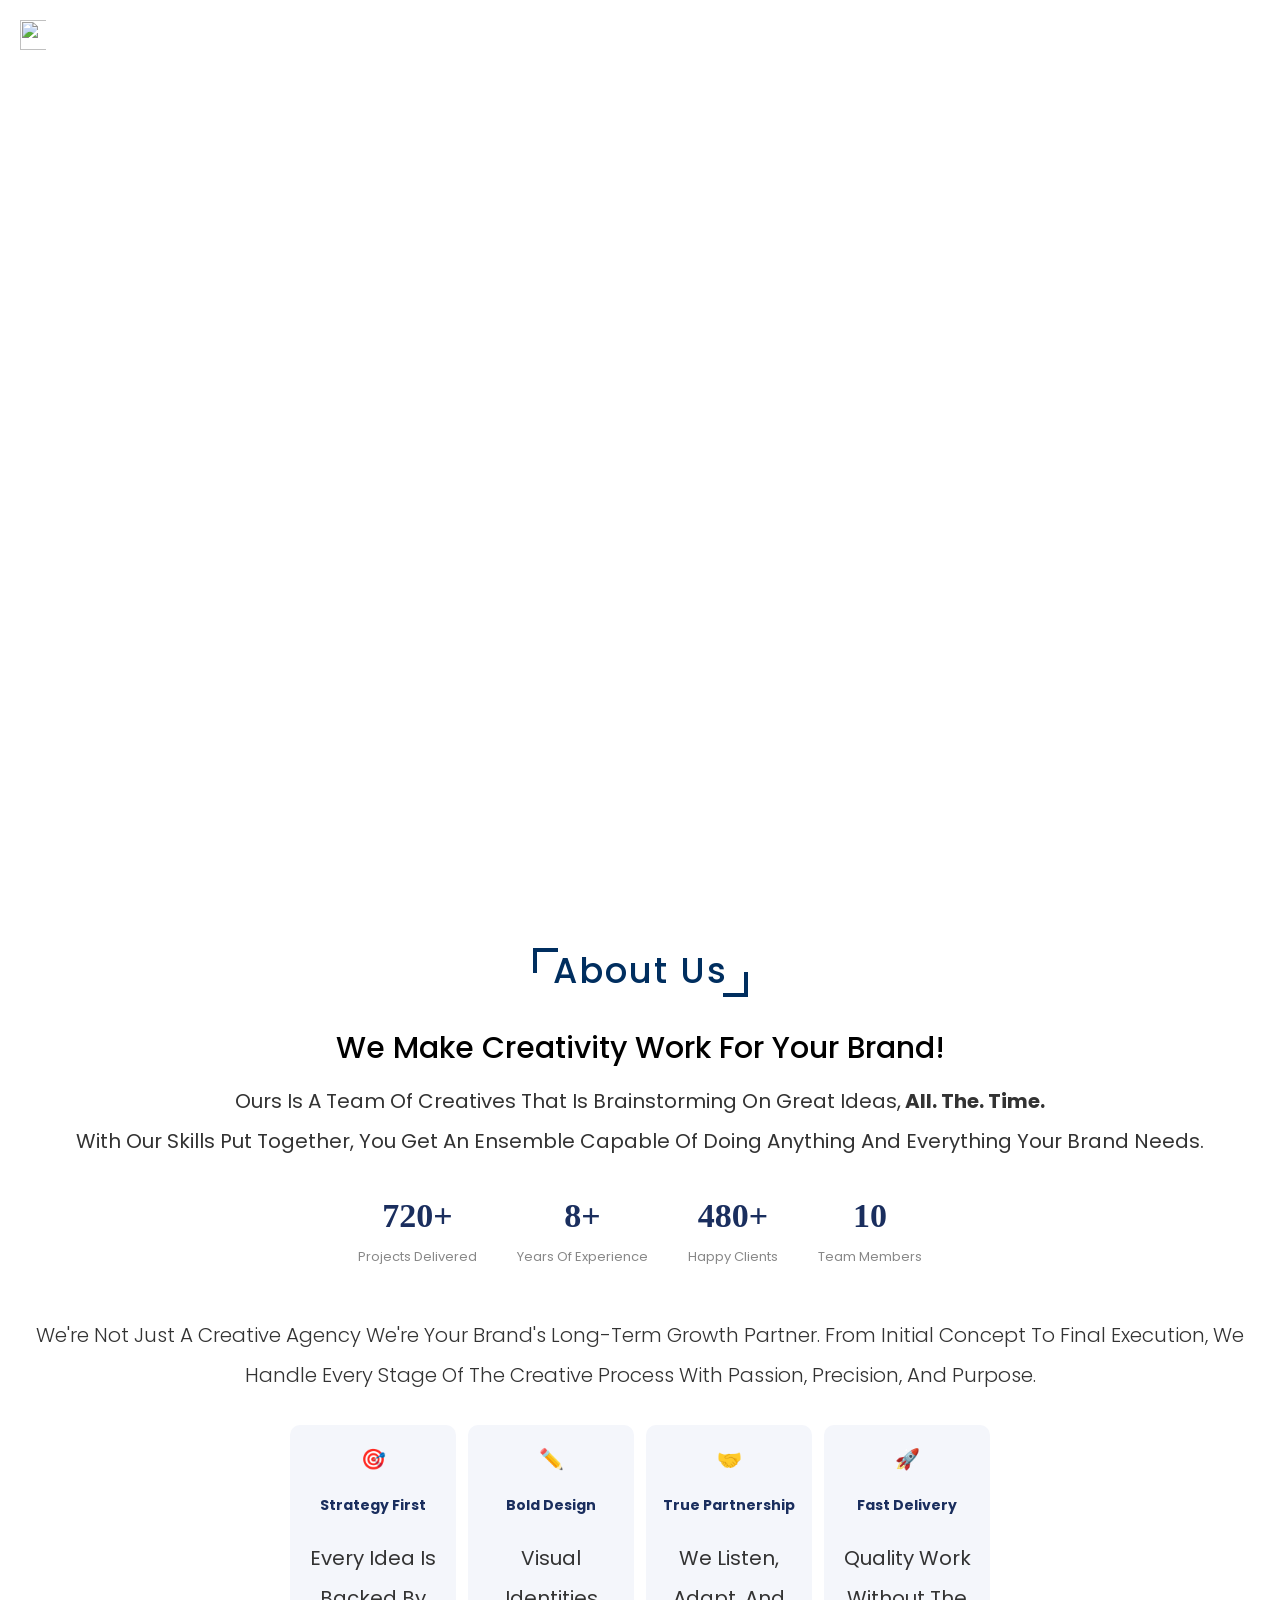
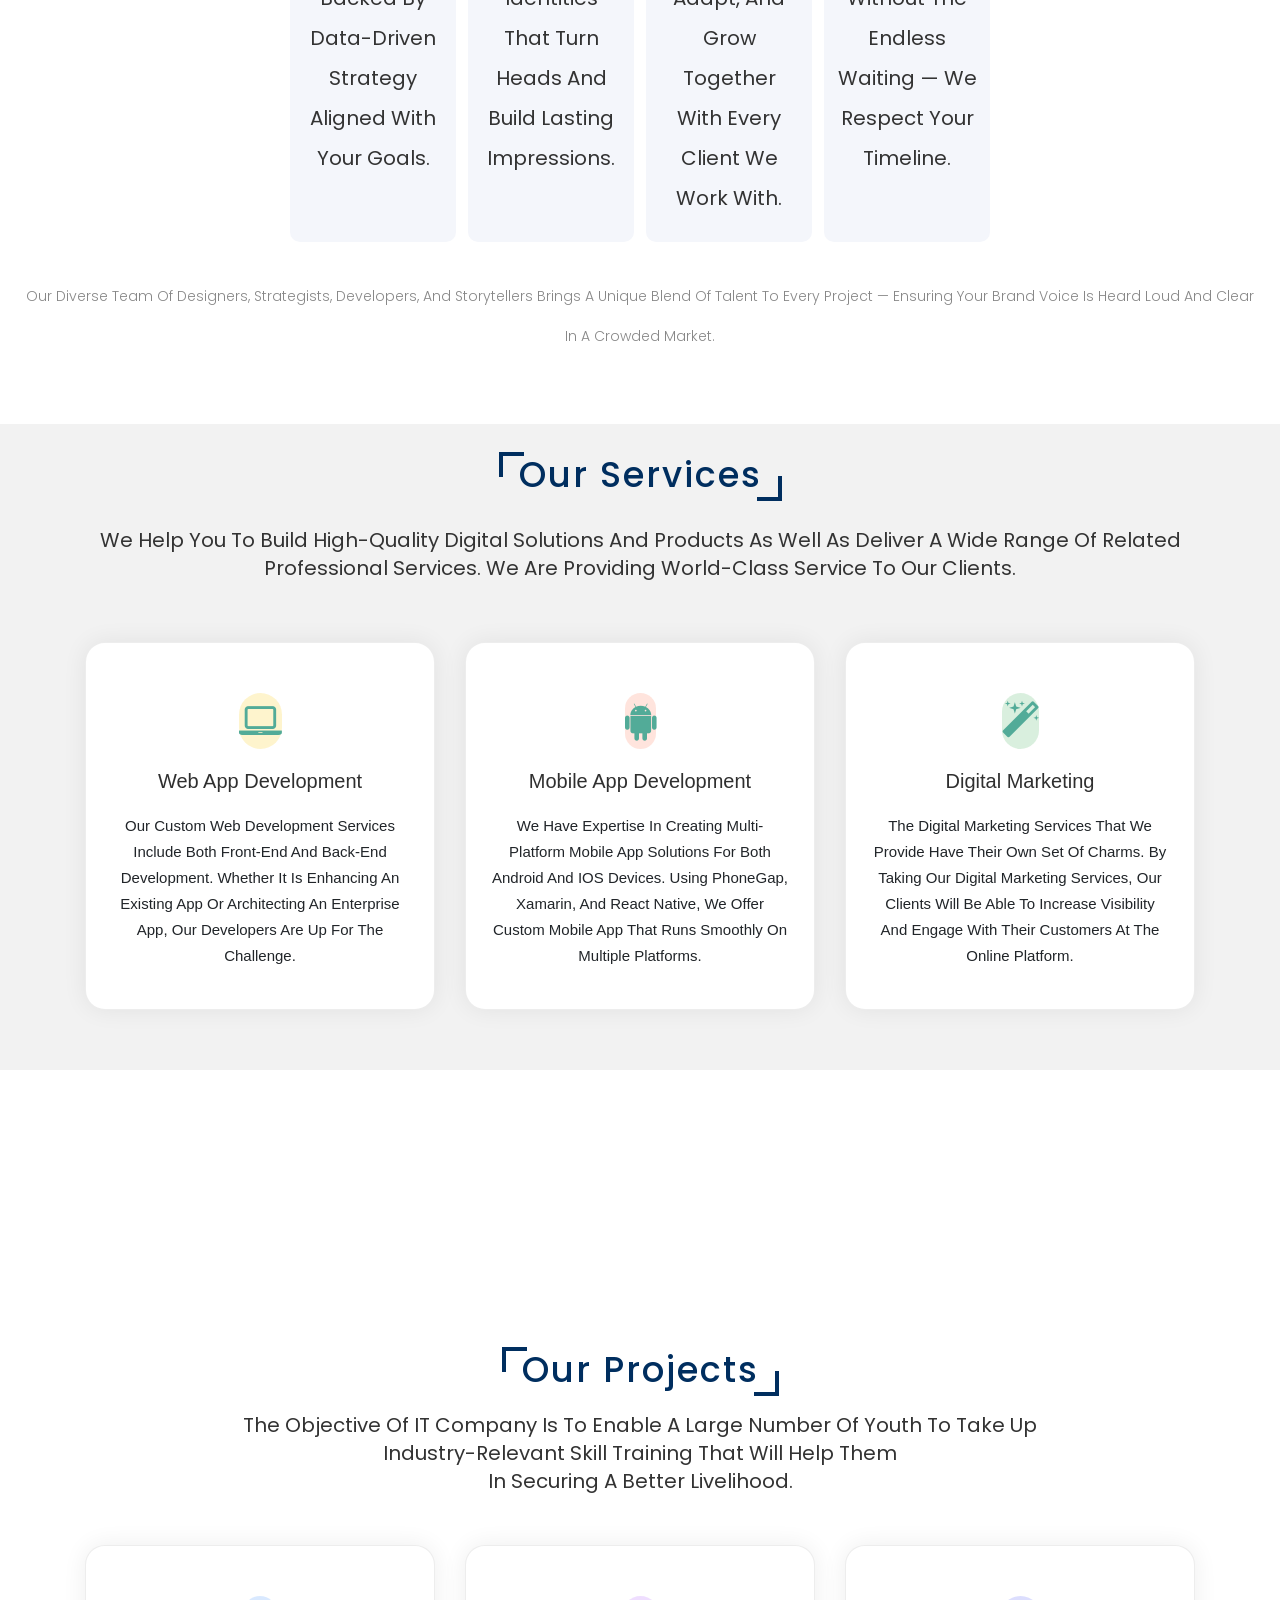
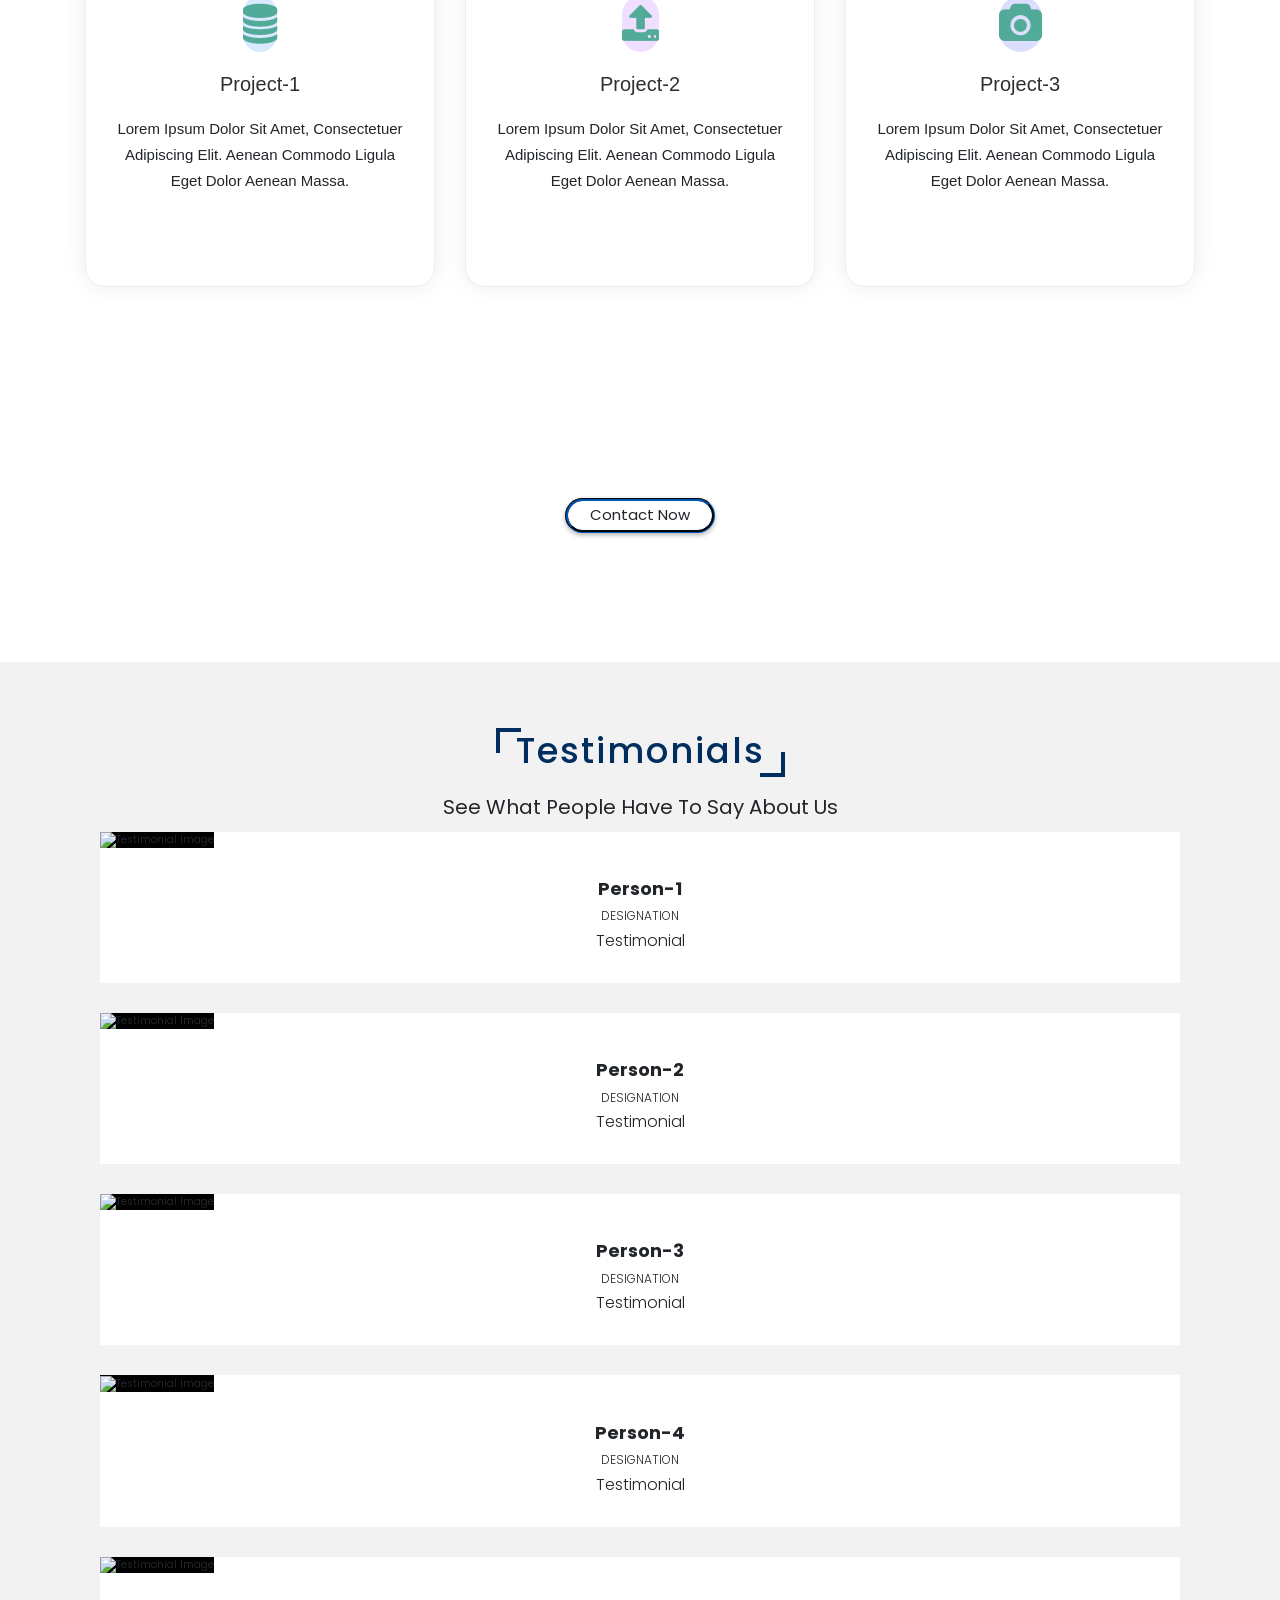
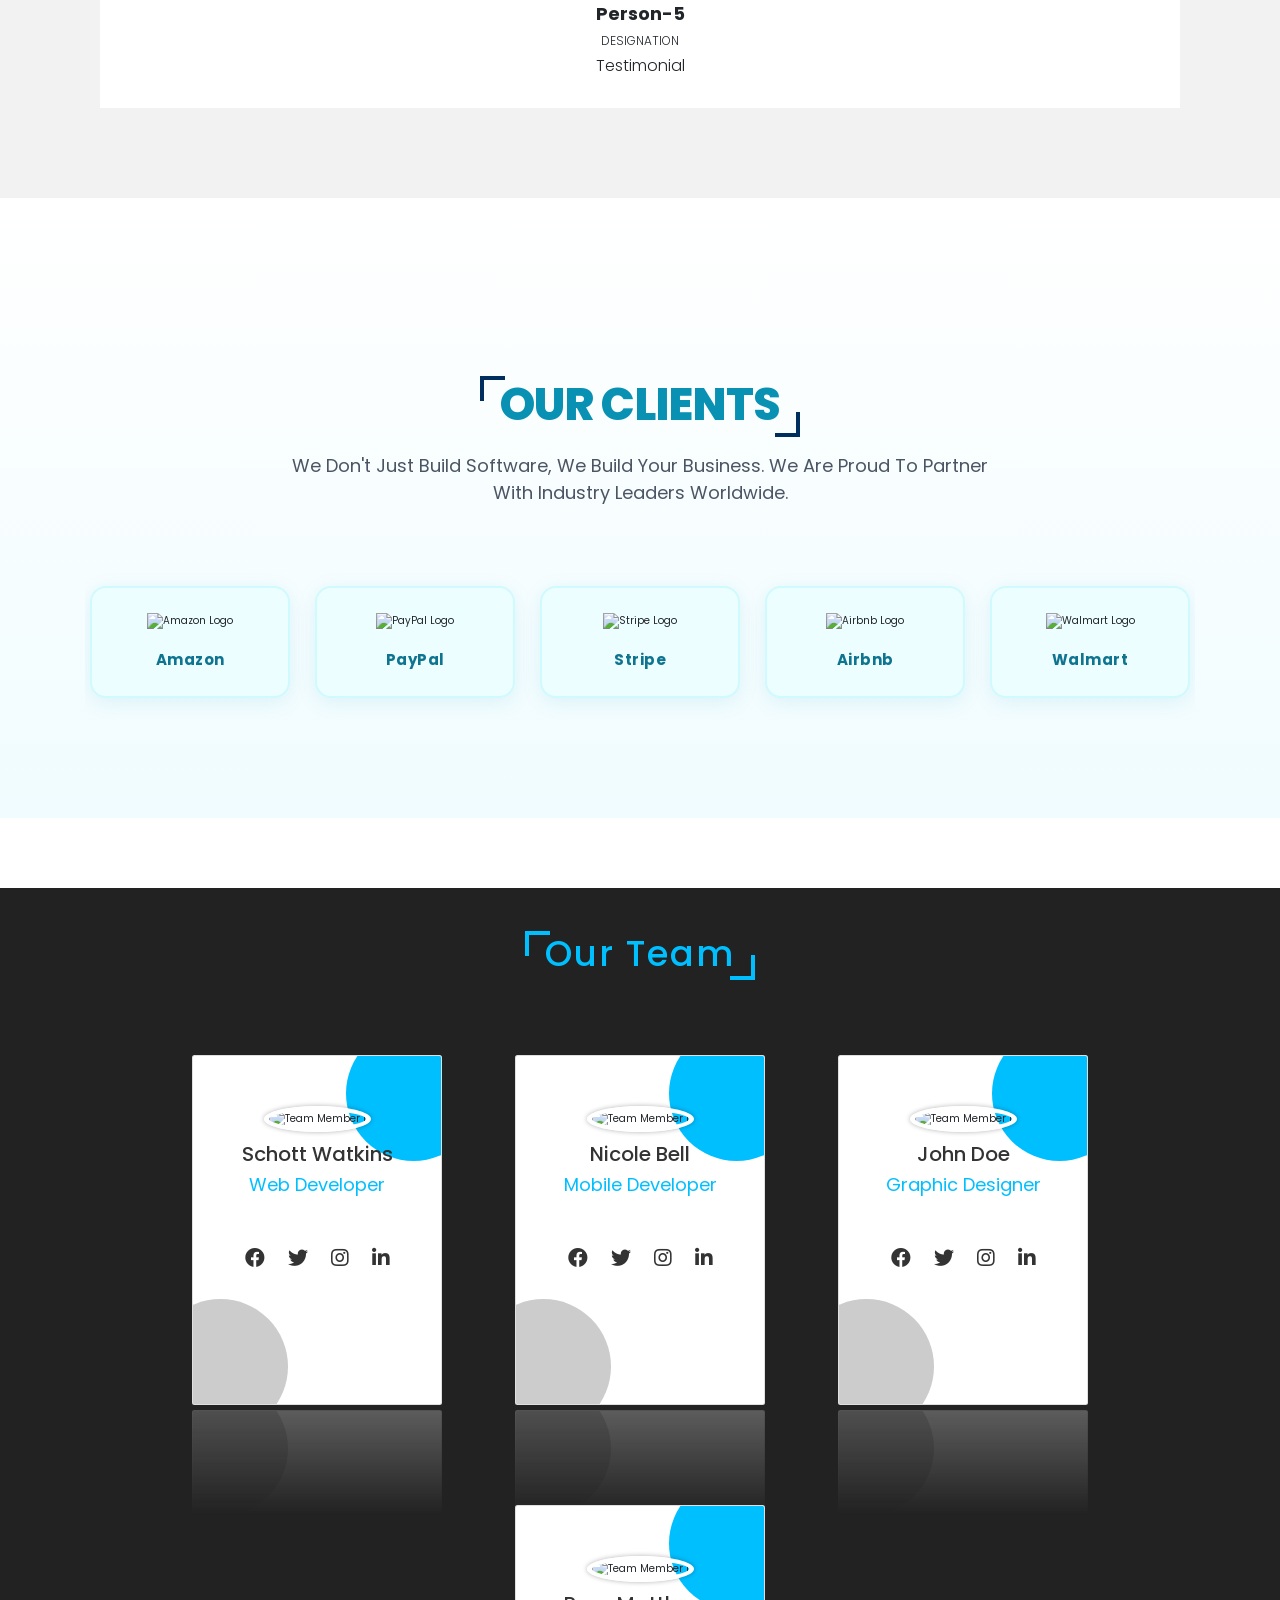
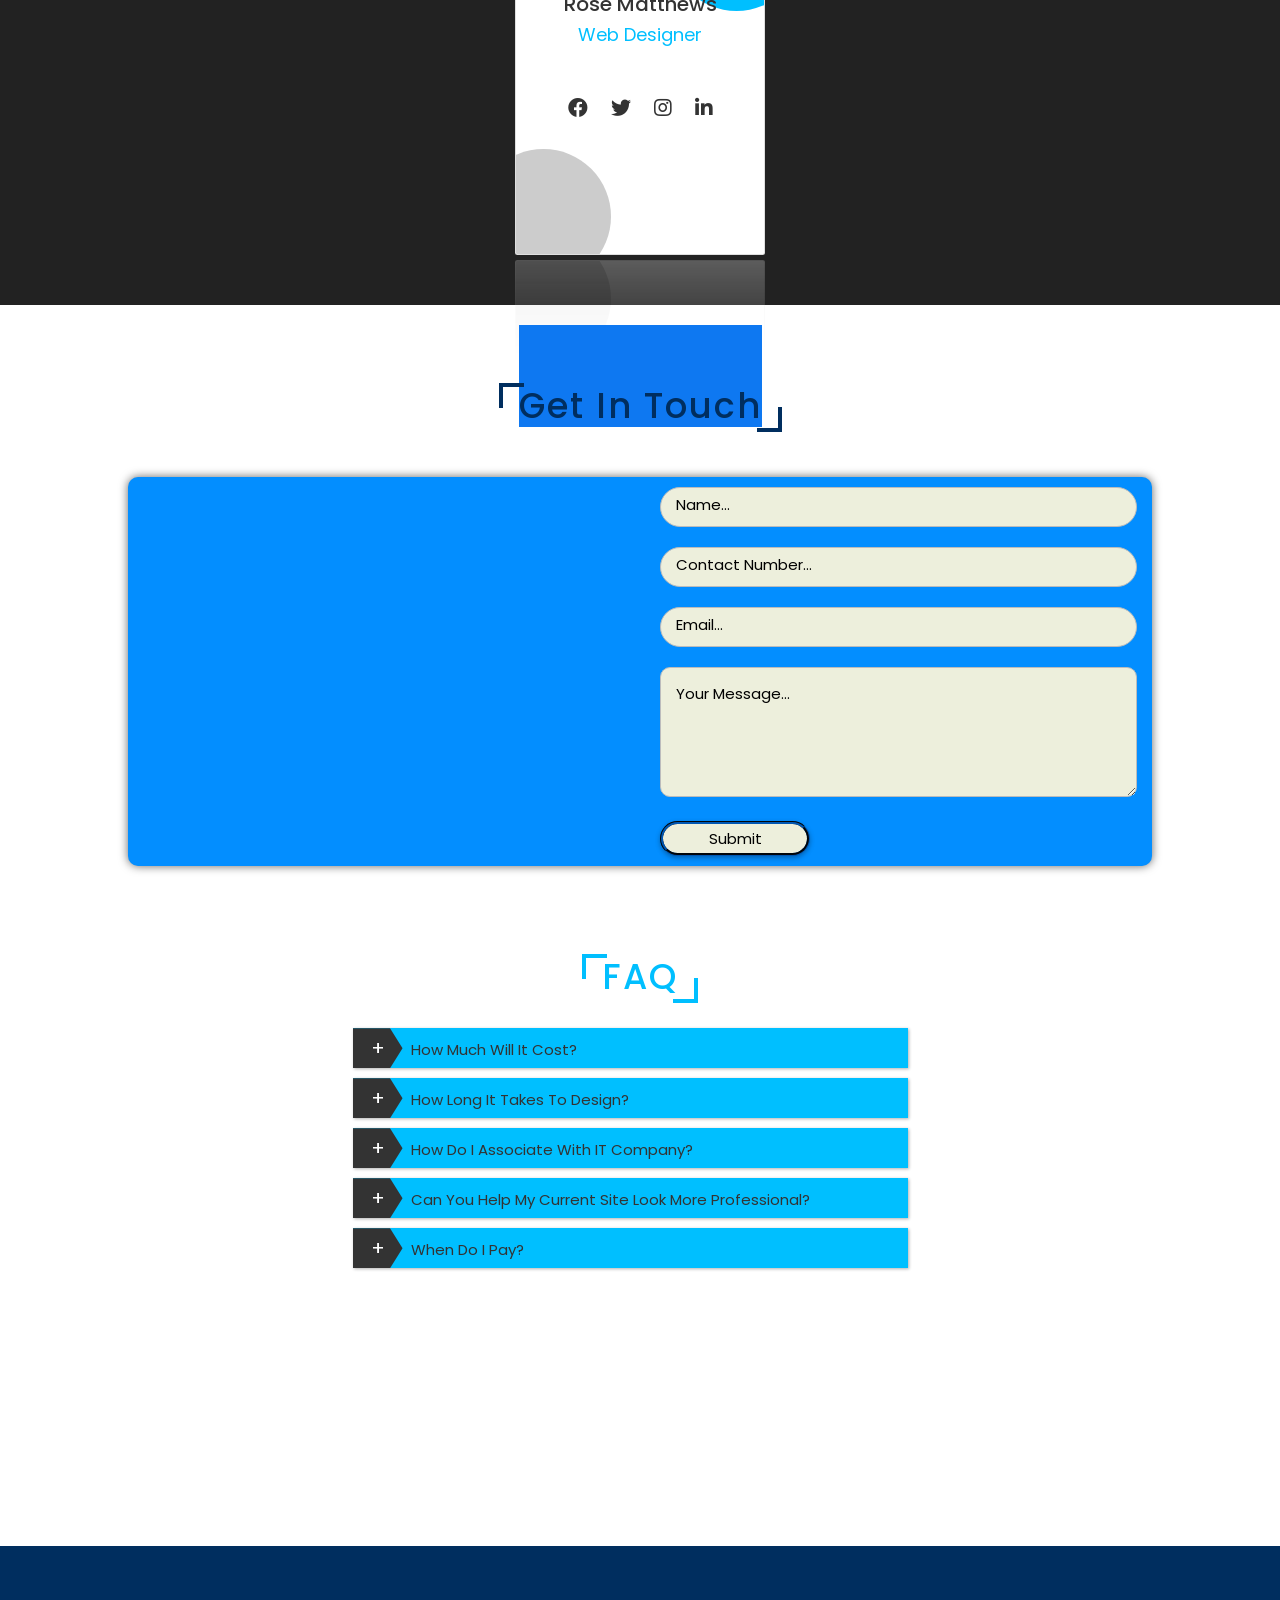
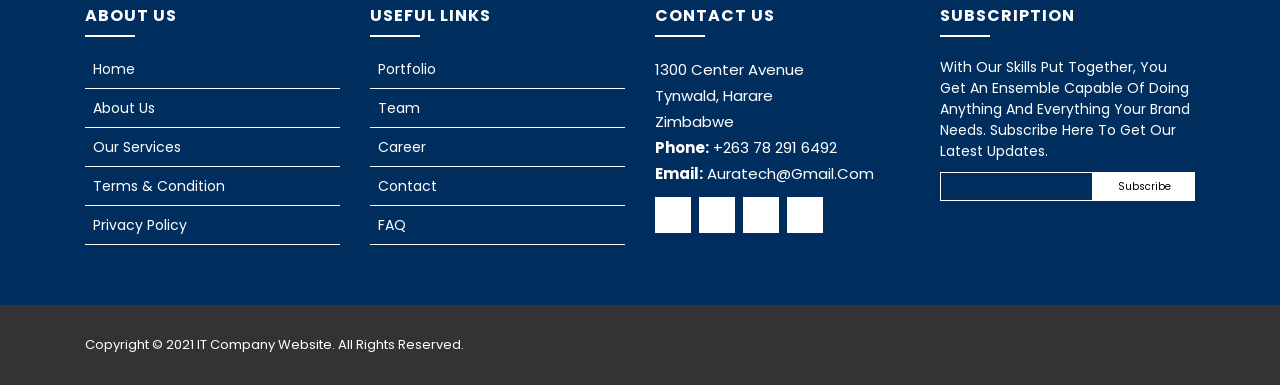
==== commit 9cb90523: "Merge pull request #8 from Liinval/about-us About us" ====
--- a/index.html
+++ b/index.html
@@ -52,9 +52,65 @@
             <h3>We make creativity work for your brand!</h3>
             <p>Ours is a team of creatives that is brainstorming on great ideas,<b> all. the. time.</b><br>
                 With our skills put together, you get an ensemble capable of doing anything and everything your brand needs.</p>
-            <a href="#"><button class="btn">Read More</button></a>
-        </div>
-    </div>
+             <!-- Stats -->
+      <div class="stats-row">
+        <div class="stat-box">
+          <div class="num">720+</div>
+          <div class="lbl">Projects Delivered</div>
+        </div>
+        <div class="stat-box">
+          <div class="num">8+</div>
+          <div class="lbl">Years of Experience</div>
+        </div>
+        <div class="stat-box">
+          <div class="num">480+</div>
+          <div class="lbl">Happy Clients</div>
+        </div>
+        <div class="stat-box">
+          <div class="num">10</div>
+          <div class="lbl">Team Members</div>
+        </div>
+      </div>
+ 
+      <!-- Extra paragraph -->
+      <p class="lead" style="margin-bottom: 20px;">
+        We're not just a creative agency we're your brand's long-term growth
+        partner. From initial concept to final execution, we handle every stage
+        of the creative process with passion, precision, and purpose.
+      </p>
+ 
+      <!-- Value cards -->
+      <div class="values-grid">
+        <div class="val-card">
+          <div class="icon">🎯</div>
+          <strong>Strategy First</strong>
+          <p>Every idea is backed by data-driven strategy aligned with your goals.</p>
+        </div>
+        <div class="val-card">
+          <div class="icon">✏️</div>
+          <strong>Bold Design</strong>
+          <p>Visual identities that turn heads and build lasting impressions.</p>
+        </div>
+        <div class="val-card">
+          <div class="icon">🤝</div>
+          <strong>True Partnership</strong>
+          <p>We listen, adapt, and grow together with every client we work with.</p>
+        </div>
+        <div class="val-card">
+          <div class="icon">🚀</div>
+          <strong>Fast Delivery</strong>
+          <p>Quality work without the endless waiting — we respect your timeline.</p>
+        </div>
+      </div>
+ 
+      <!-- Closing paragraph -->
+      <p class="lead" style="color: #888; font-size: 14px; margin-bottom: 28px;">
+        Our diverse team of designers, strategists, developers, and storytellers
+        brings a unique blend of talent to every project — ensuring your brand
+        voice is heard loud and clear in a crowded market.
+      </p>
+ 
+    </div><!-- end extra-content -->
   </section>
 
   <div class="pt-5 pb-5" style="background-color: #f2f2f2;">
--- a/css/style.css
+++ b/css/style.css
@@ -213,7 +213,152 @@
     overflow: hidden;
     line-height: 10rem;
 }
-
+.section-label {
+      display: inline-block;
+      font-size: 13px;
+      font-weight: 500;
+      letter-spacing: 2px;
+      text-transform: uppercase;
+      color: #1a2e5e;
+      border: 1.5px solid #1a2e5e;
+      border-radius: 2px;
+      padding: 6px 18px;
+      margin-bottom: 28px;
+    }
+ 
+    .about-section h2 {
+      font-family: 'Playfair Display', serif;
+      font-size: clamp(26px, 4vw, 38px);
+      color: #111;
+      margin-bottom: 20px;
+      line-height: 1.25;
+    }
+ 
+    .about-section .lead {
+      font-size: 16px;
+      color: #444;
+      max-width: 680px;
+      margin: 0 auto 12px;
+      line-height: 1.75;
+    }
+ 
+    .about-section .lead strong {
+      color: #1a2e5e;
+    }
+ 
+    /* Read More expandable area */
+    .extra-content {
+      max-height: 0;
+      overflow: hidden;
+      transition: max-height 0.5s ease, opacity 0.4s ease;
+      opacity: 0;
+    }
+ 
+    .extra-content.open {
+      max-height: 600px;
+      opacity: 1;
+    }
+ 
+    /* Stats row */
+    .stats-row {
+      display: flex;
+      justify-content: center;
+      gap: 40px;
+      flex-wrap: wrap;
+      margin: 28px 0;
+    }
+ 
+    .stat-box {
+      text-align: center;
+    }
+ 
+    .stat-box .num {
+      font-family: 'Playfair Display', serif;
+      font-size: 34px;
+      color: #1a2e5e;
+      font-weight: 700;
+      line-height: 1;
+    }
+ 
+    .stat-box .lbl {
+      font-size: 13px;
+      color: #888;
+      margin-top: 4px;
+    }
+ 
+    /* Values grid */
+    .values-grid {
+      display: grid;
+      grid-template-columns: repeat(auto-fit, minmax(140px, 1fr));
+      gap: 12px;
+      max-width: 700px;
+      margin: 0 auto 24px;
+    }
+ 
+    .val-card {
+      background: #f4f6fb;
+      border-radius: 10px;
+      padding: 14px 12px;
+    }
+ 
+    .val-card .icon {
+      font-size: 20px;
+      margin-bottom: 6px;
+    }
+ 
+    .val-card p {
+      font-size: 13px;
+      color: #555;
+      margin: 0;
+    }
+ 
+    .val-card strong {
+      display: block;
+      font-size: 14px;
+      color: #1a2e5e;
+      margin-bottom: 3px;
+    }
+ 
+    /* Read More button */
+    .read-more-btn {
+      display: inline-flex;
+      align-items: center;
+      gap: 8px;
+      border: 1.5px solid #1a2e5e;
+      border-radius: 30px;
+      padding: 10px 28px;
+      background: transparent;
+      color: #1a2e5e;
+      font-family: 'DM Sans', sans-serif;
+      font-size: 14px;
+      font-weight: 500;
+      cursor: pointer;
+      transition: background 0.2s, color 0.2s;
+      margin-top: 8px;
+    }
+ 
+    .read-more-btn:hover {
+      background: #1a2e5e;
+      color: #fff;
+    }
+ 
+    .read-more-btn .arrow {
+      transition: transform 0.3s;
+      display: inline-block;
+    }
+ 
+    .read-more-btn.open .arrow {
+      transform: rotate(180deg);
+    }
+ 
+    /* Divider */
+    .divider {
+      width: 48px;
+      height: 3px;
+      background: #1a2e5e;
+      margin: 0 auto 20px;
+      border-radius: 2px;
+    }
 .about .row{
     line-height: 4rem;
     display: flex;
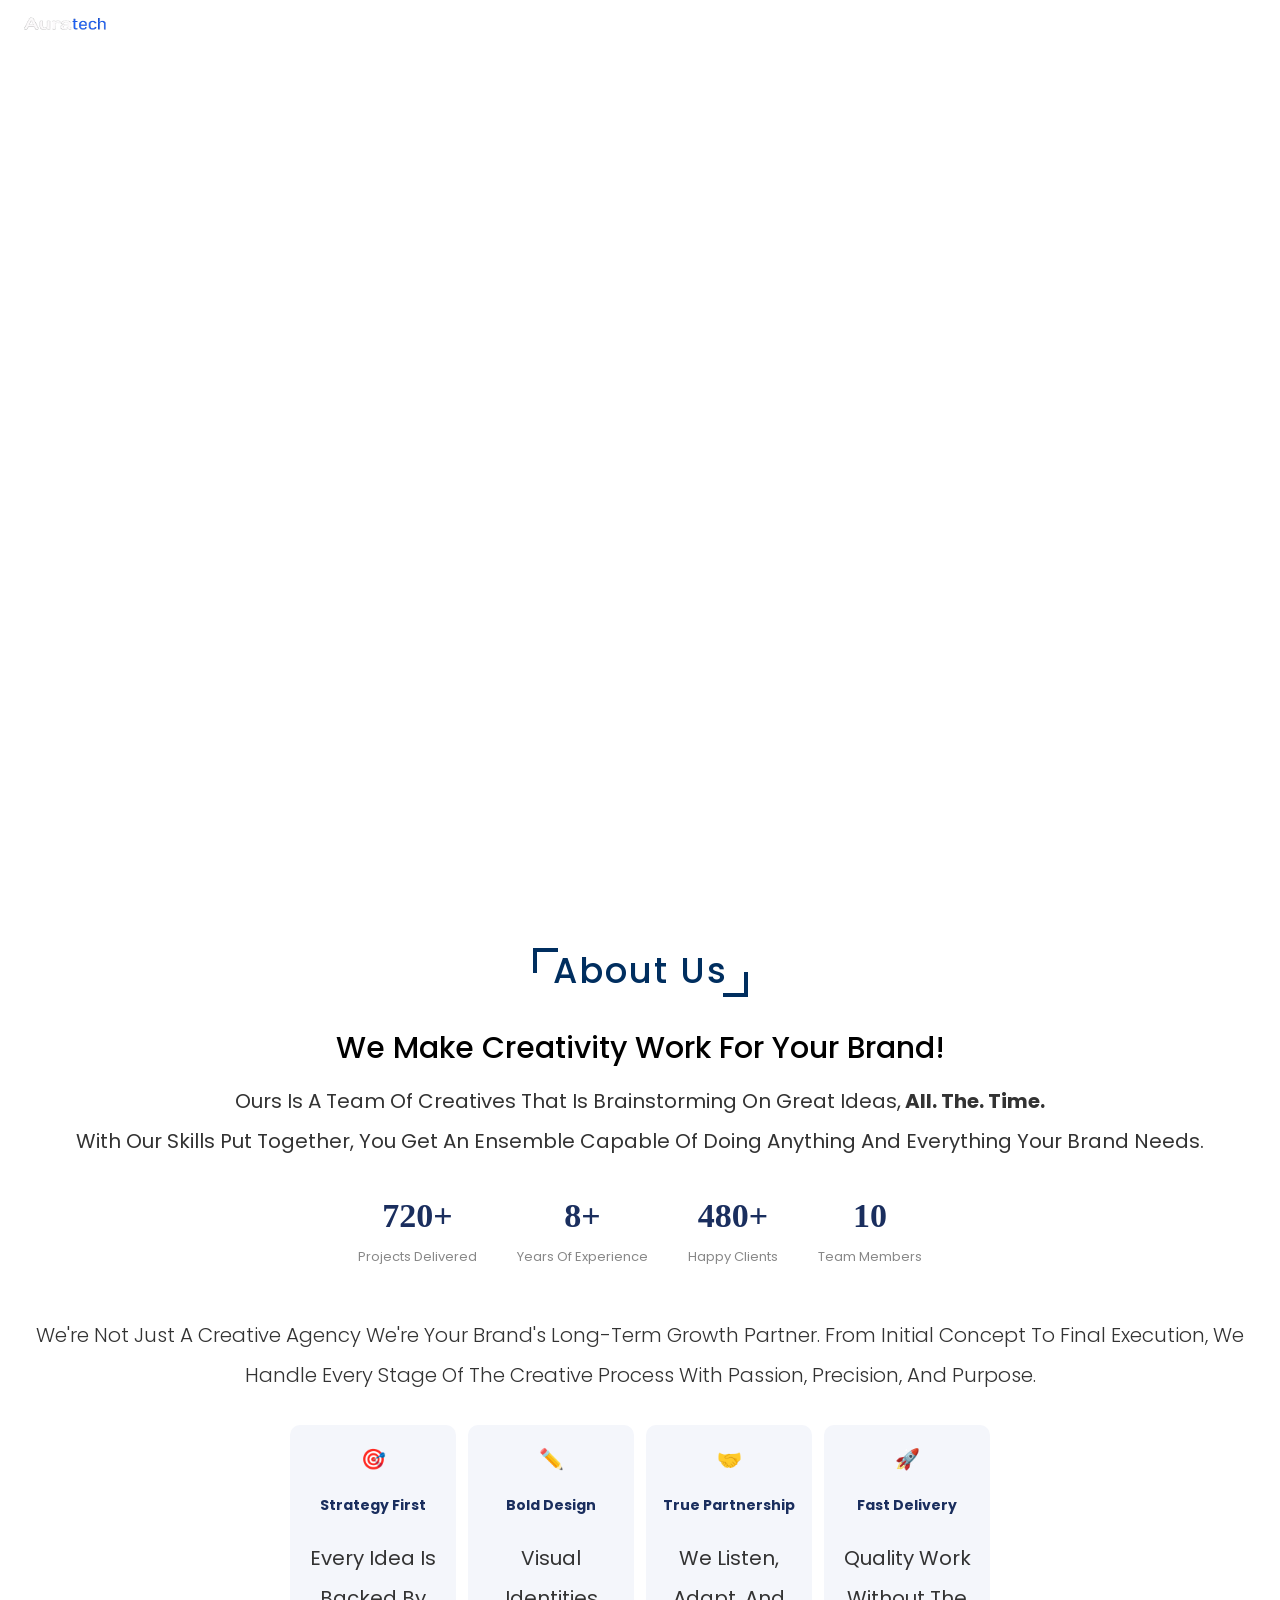
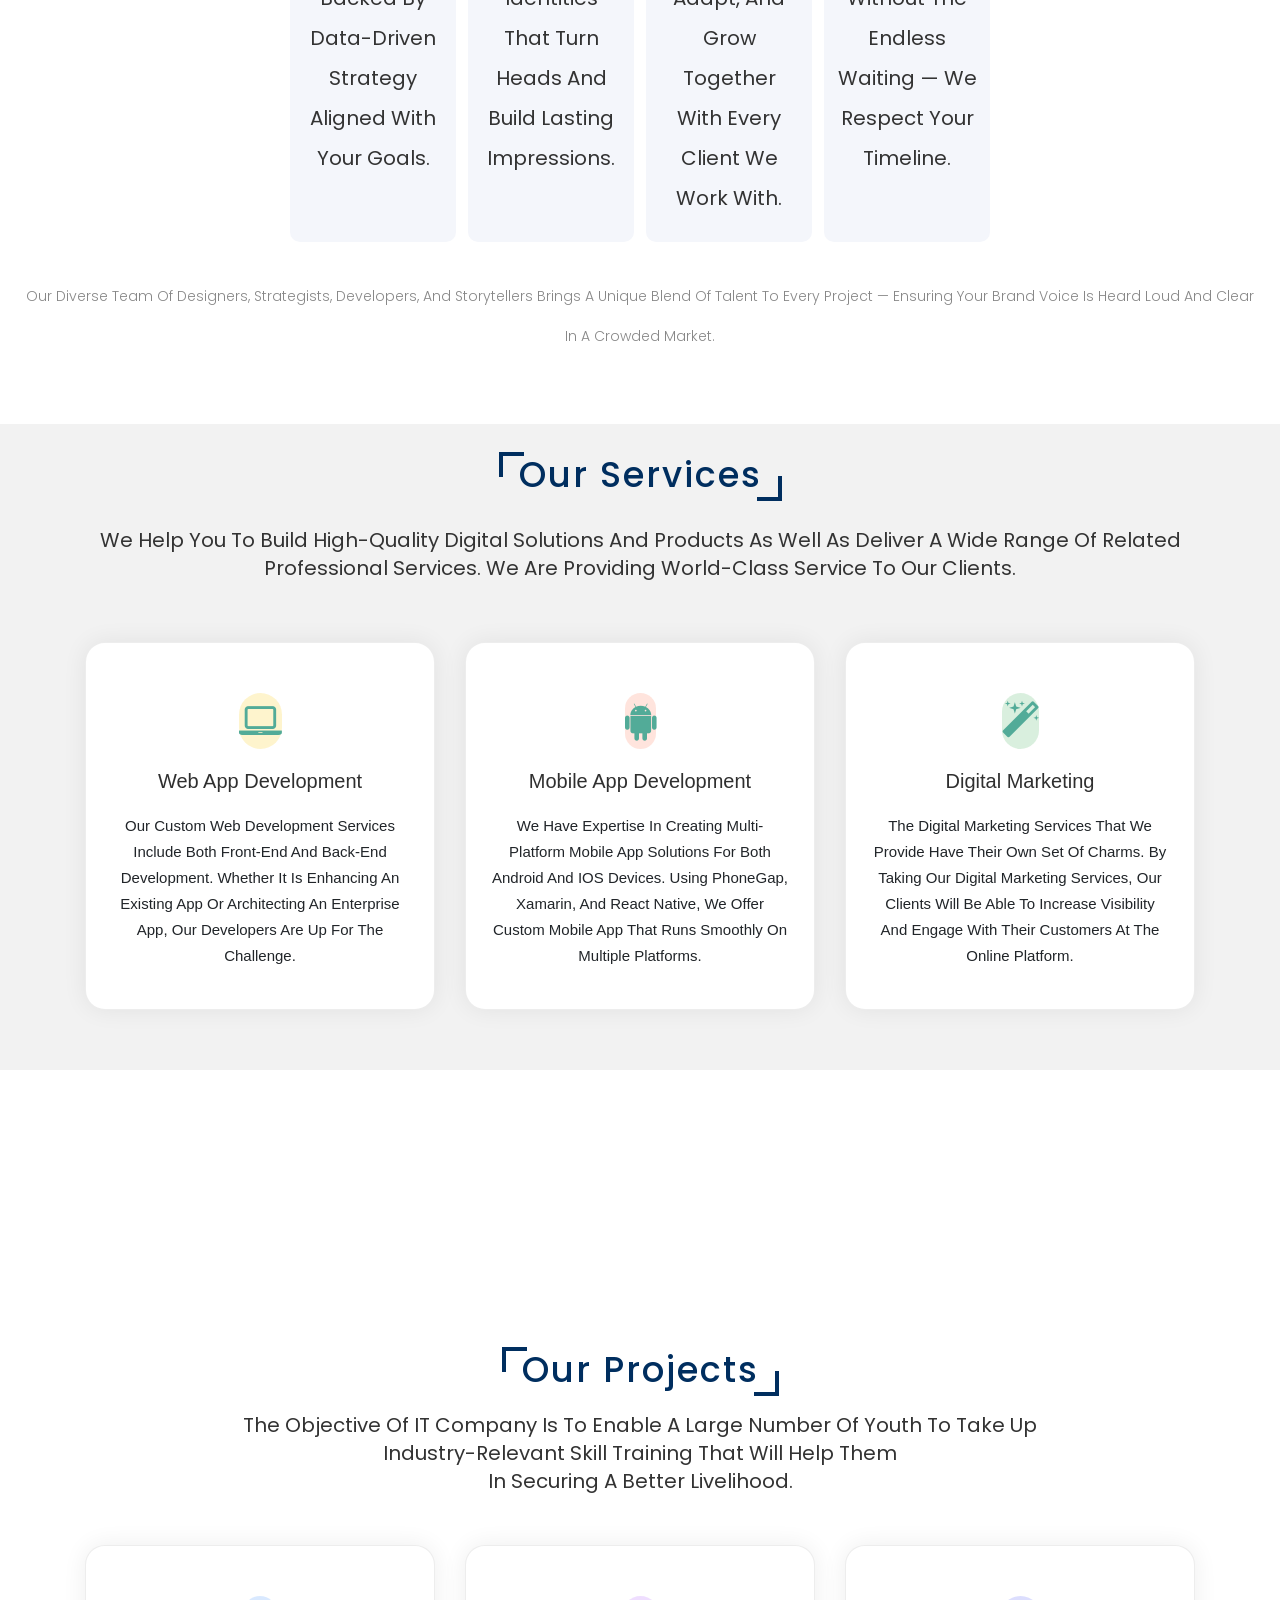
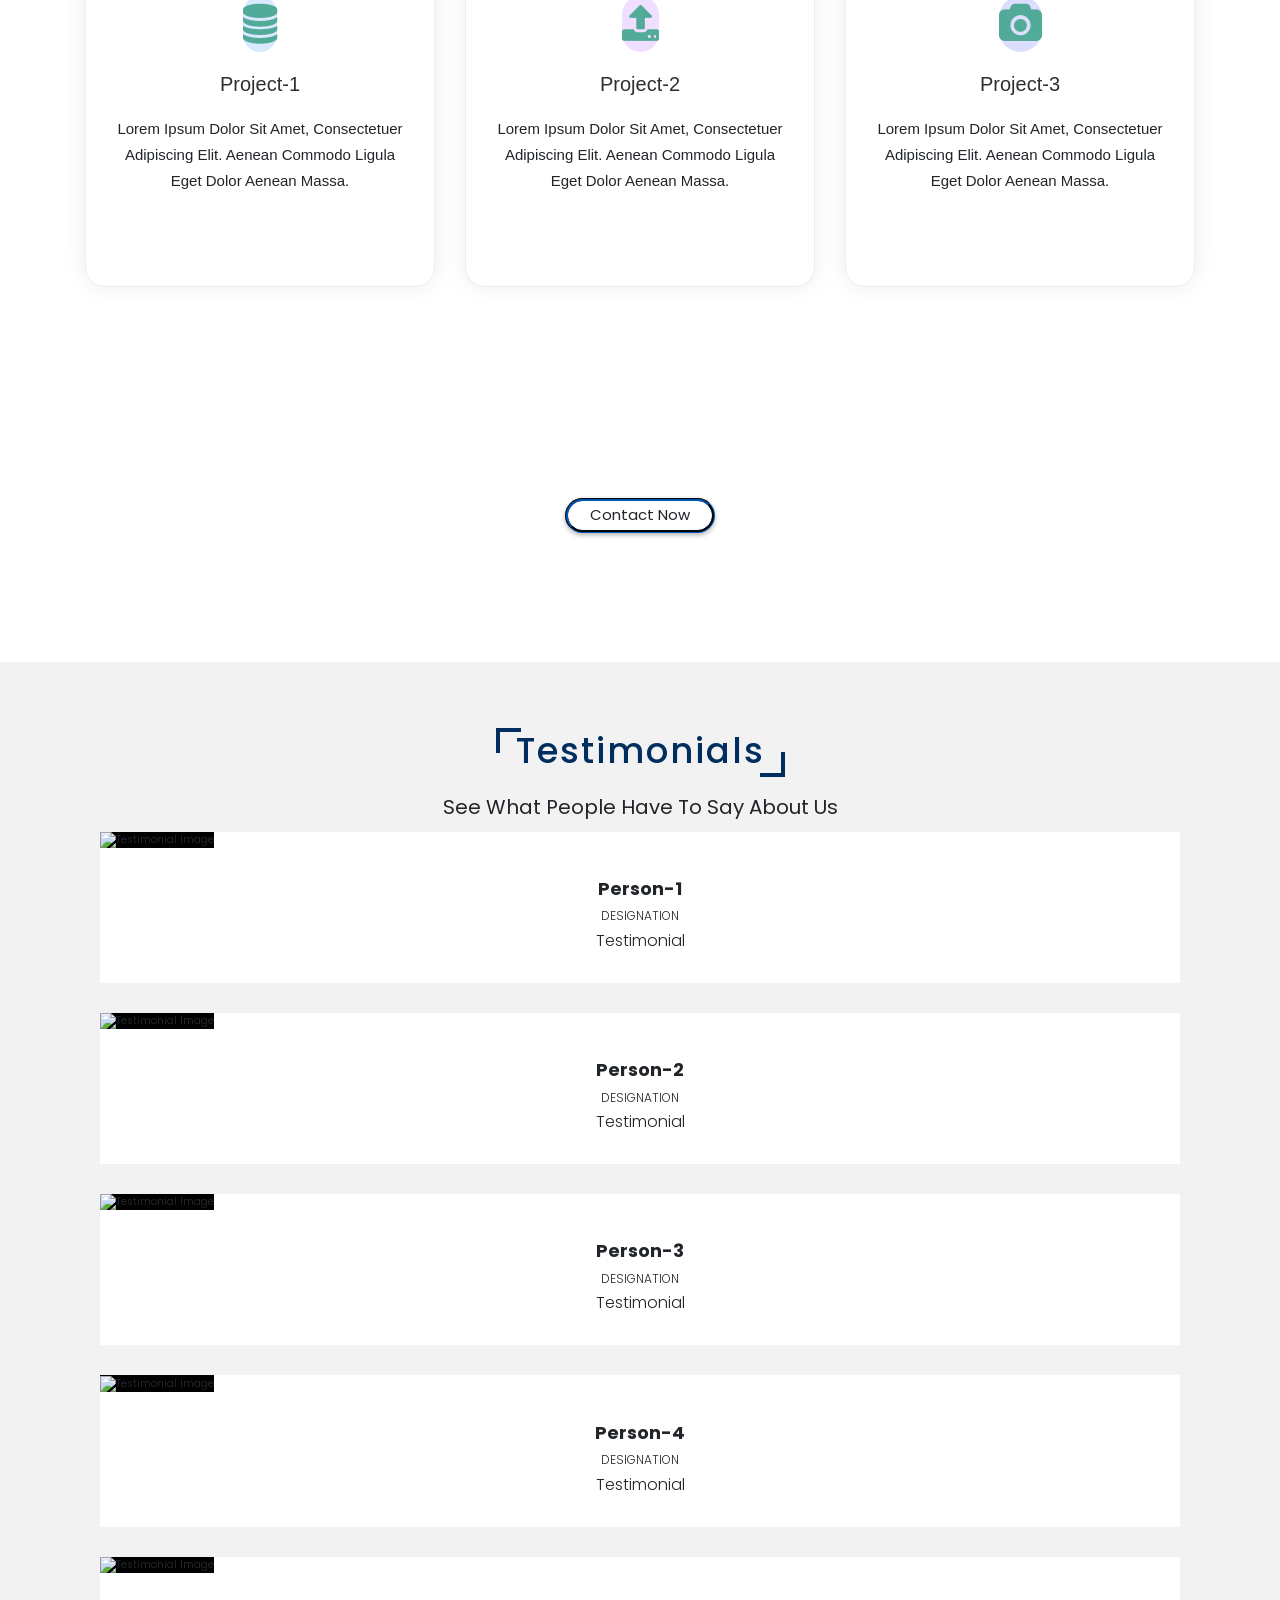
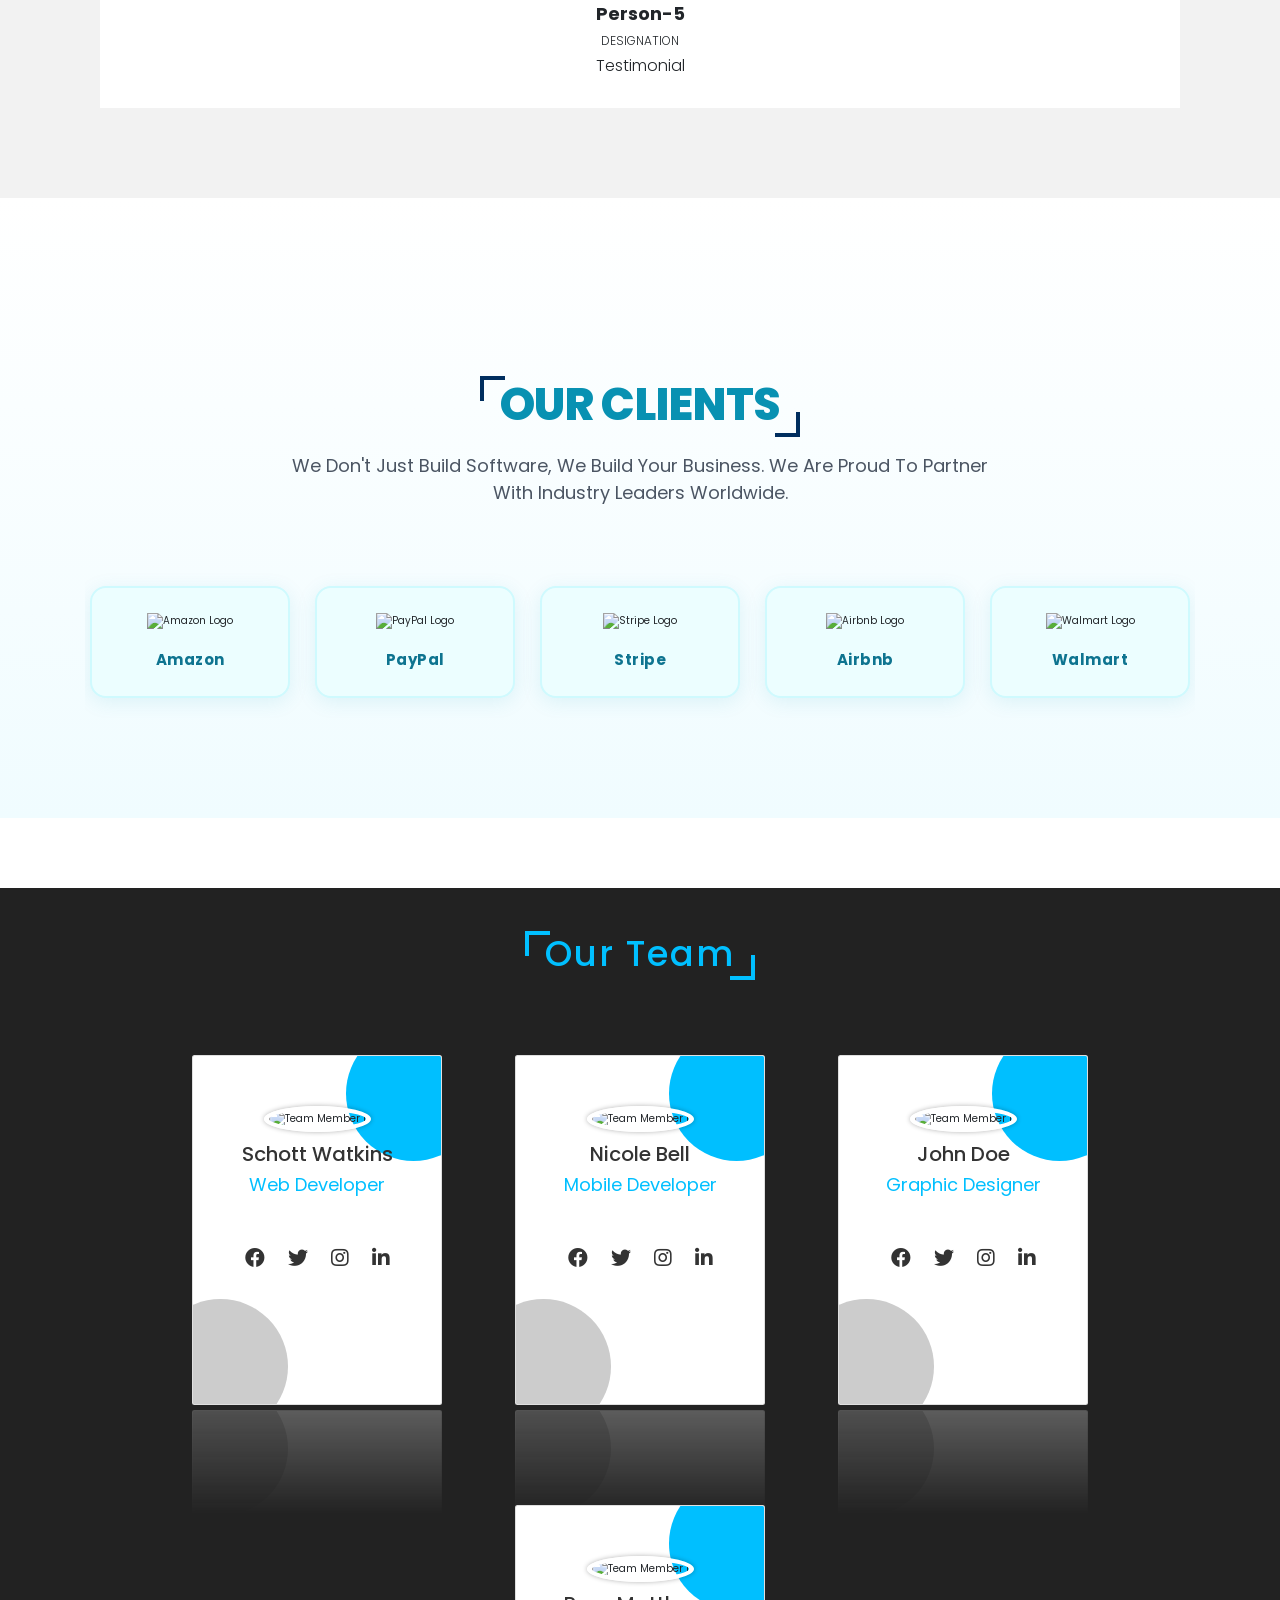
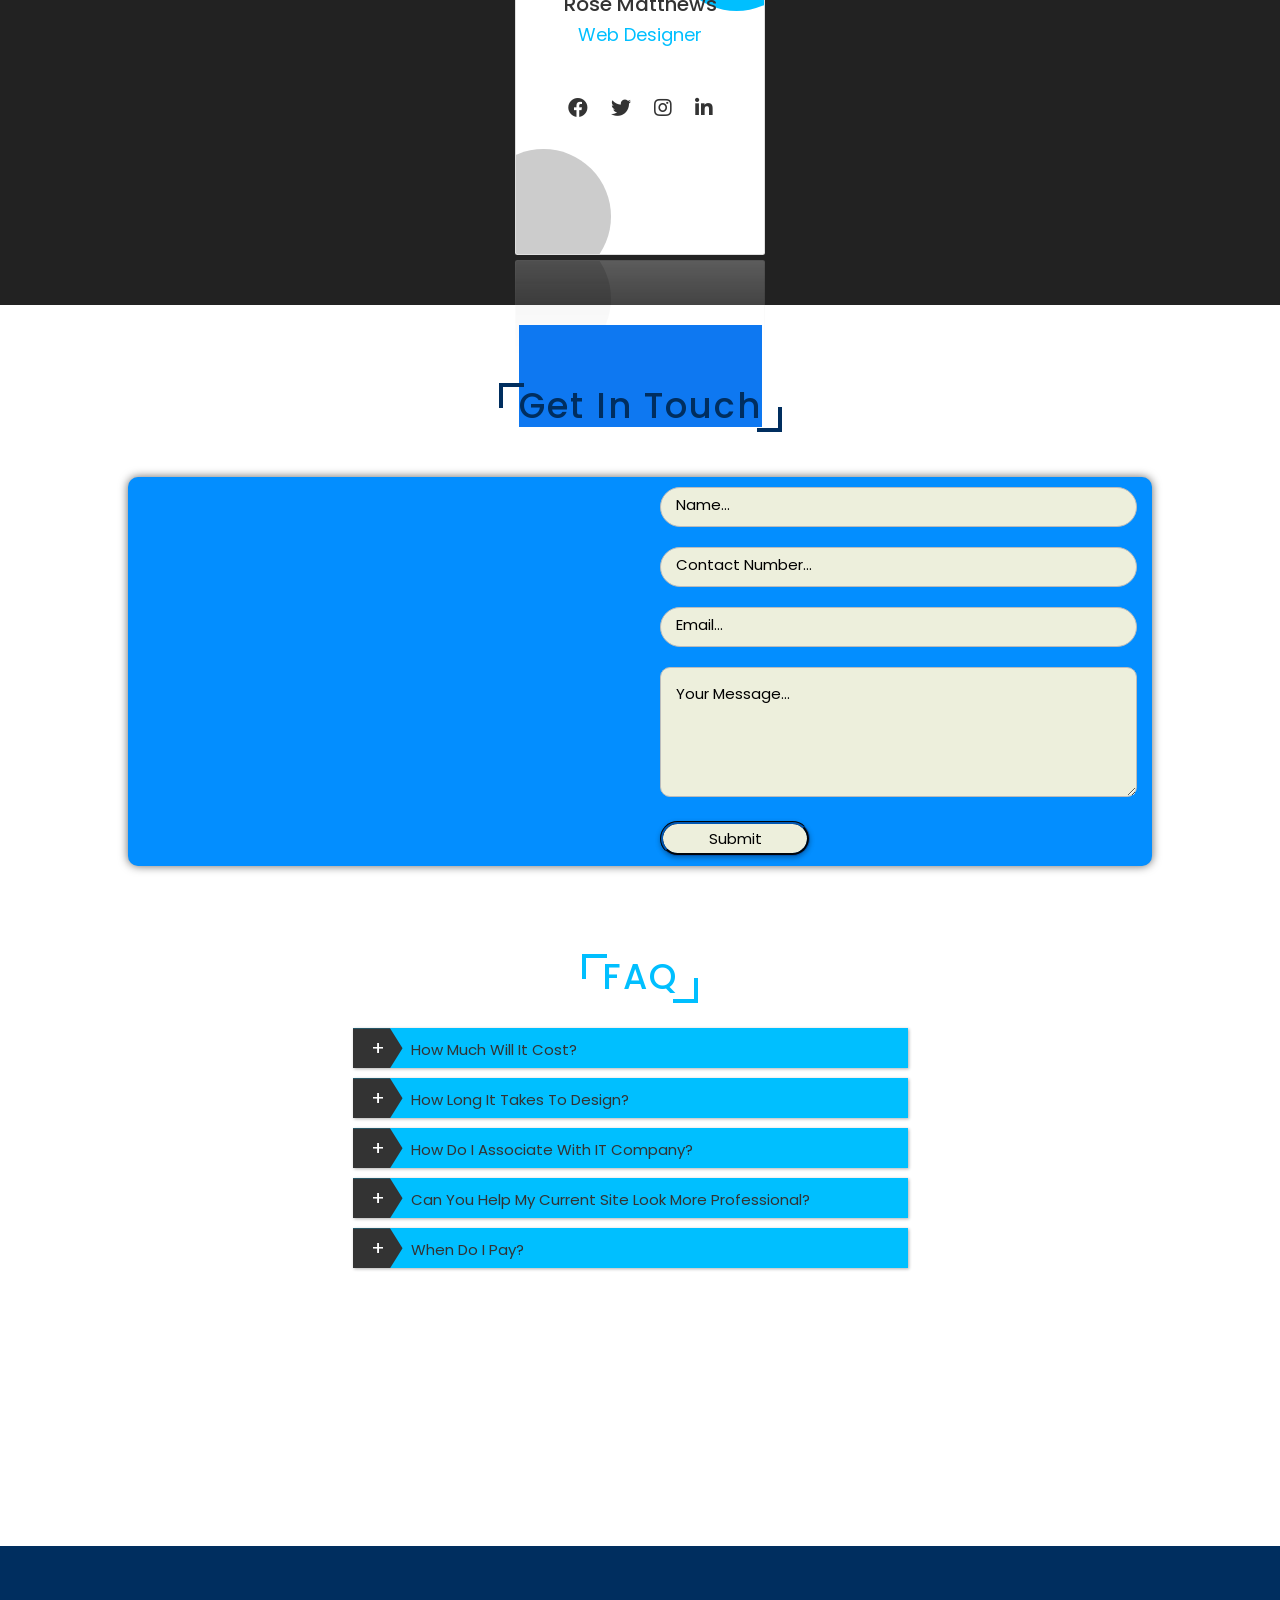
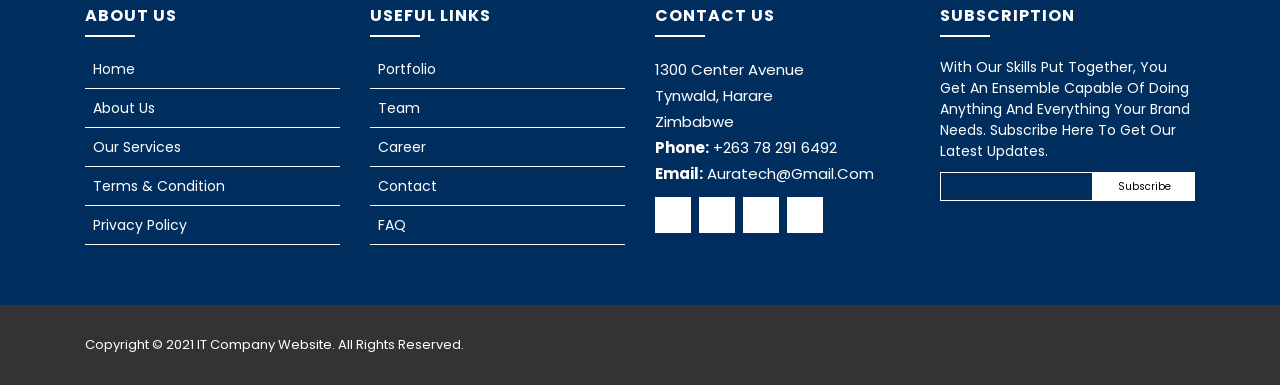
==== commit 896bf3b7: "Merge pull request #11 from Liinval/Nav-bar-centering-and-adding-company-logo-TMoyo Nav bar centerin" ====
--- a/index.html
+++ b/index.html
@@ -21,7 +21,7 @@
 </head>
 <body>
     <header class="header">
-        <a href="#" class="logo"><img src="./images/image.png" alt=""></a>
+        <a href="#" class="logo"><img src="./images/CompanyLogo.png" alt="./images/image.png"></a>
         <div class="fas fa-bars"></div>
         <nav class="navbar">
             <ul>
--- a/css/style.css
+++ b/css/style.css
@@ -105,7 +105,6 @@
     top: 0;
     left: 0;
     z-index: 100;
-    position: fixed;
 }
 
 .header .logo img{
@@ -115,11 +114,21 @@
     left: 0;
 }
 
+@media  (min-width: 1000px){
+    .header .navbar {
+    position: absolute;
+    left: 50%;
+    transform: translateX(-50%);
+}
+    
+}
+
+
+
 .header .navbar ul{
     list-style-type: none;
     display: flex;
     align-items: center;
-    justify-content: space-around;
 }
 
 .header .navbar ul li{
@@ -145,6 +154,8 @@
     cursor: pointer;
     font-size: 3rem;
     display: none;
+    cursor: pointer;
+   
 }
 
 .home{
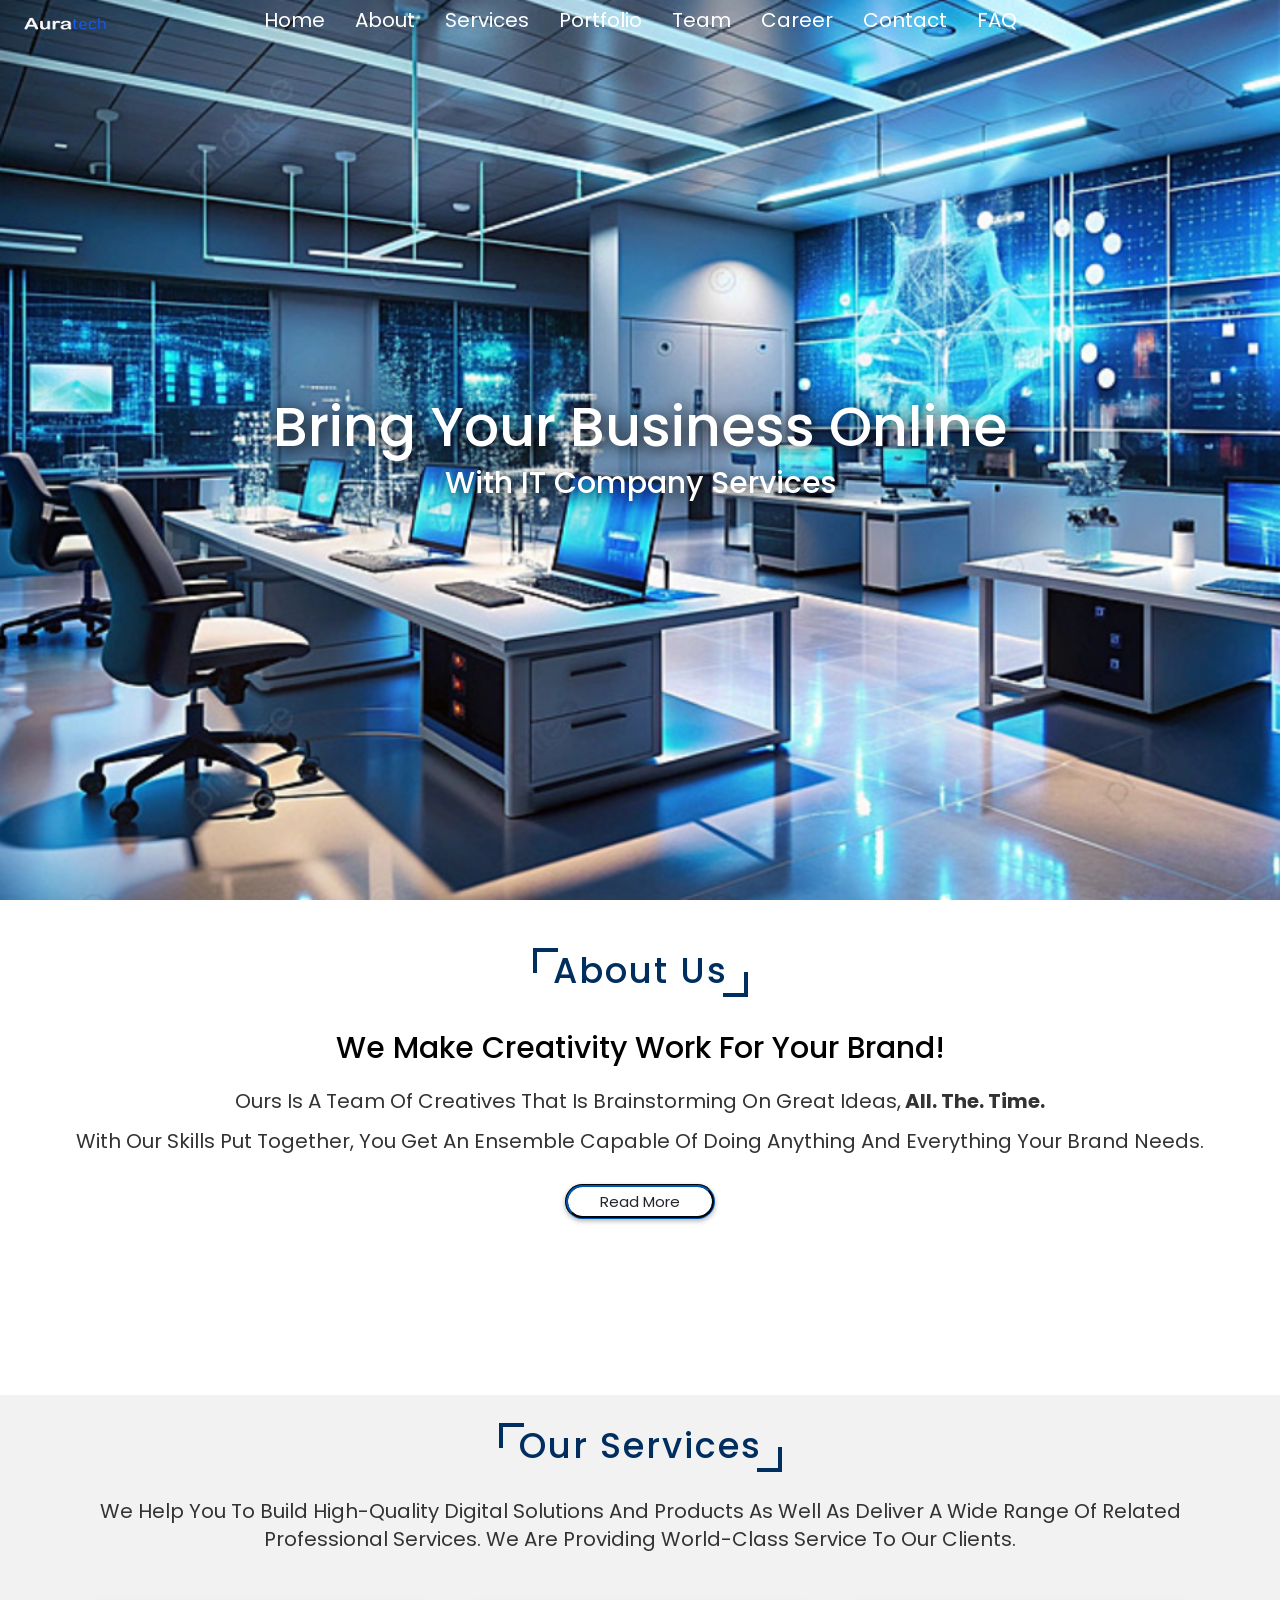
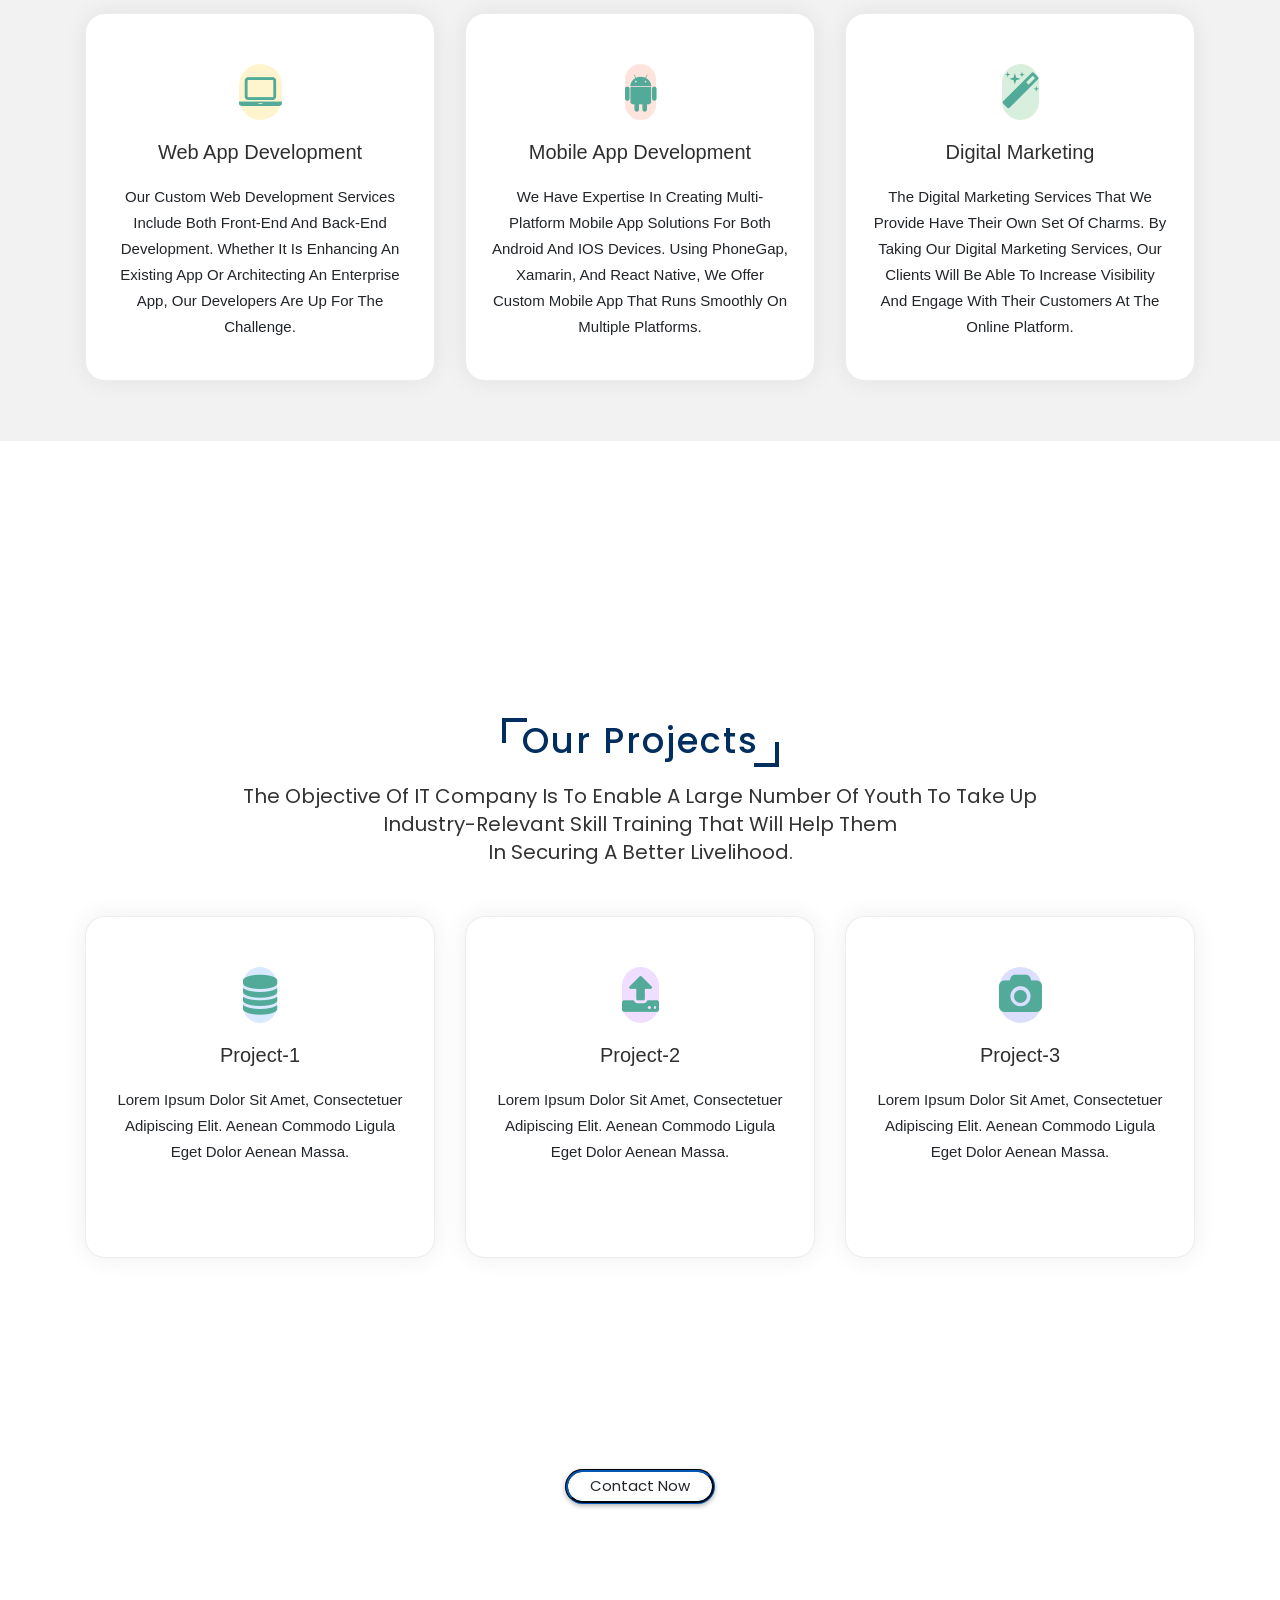
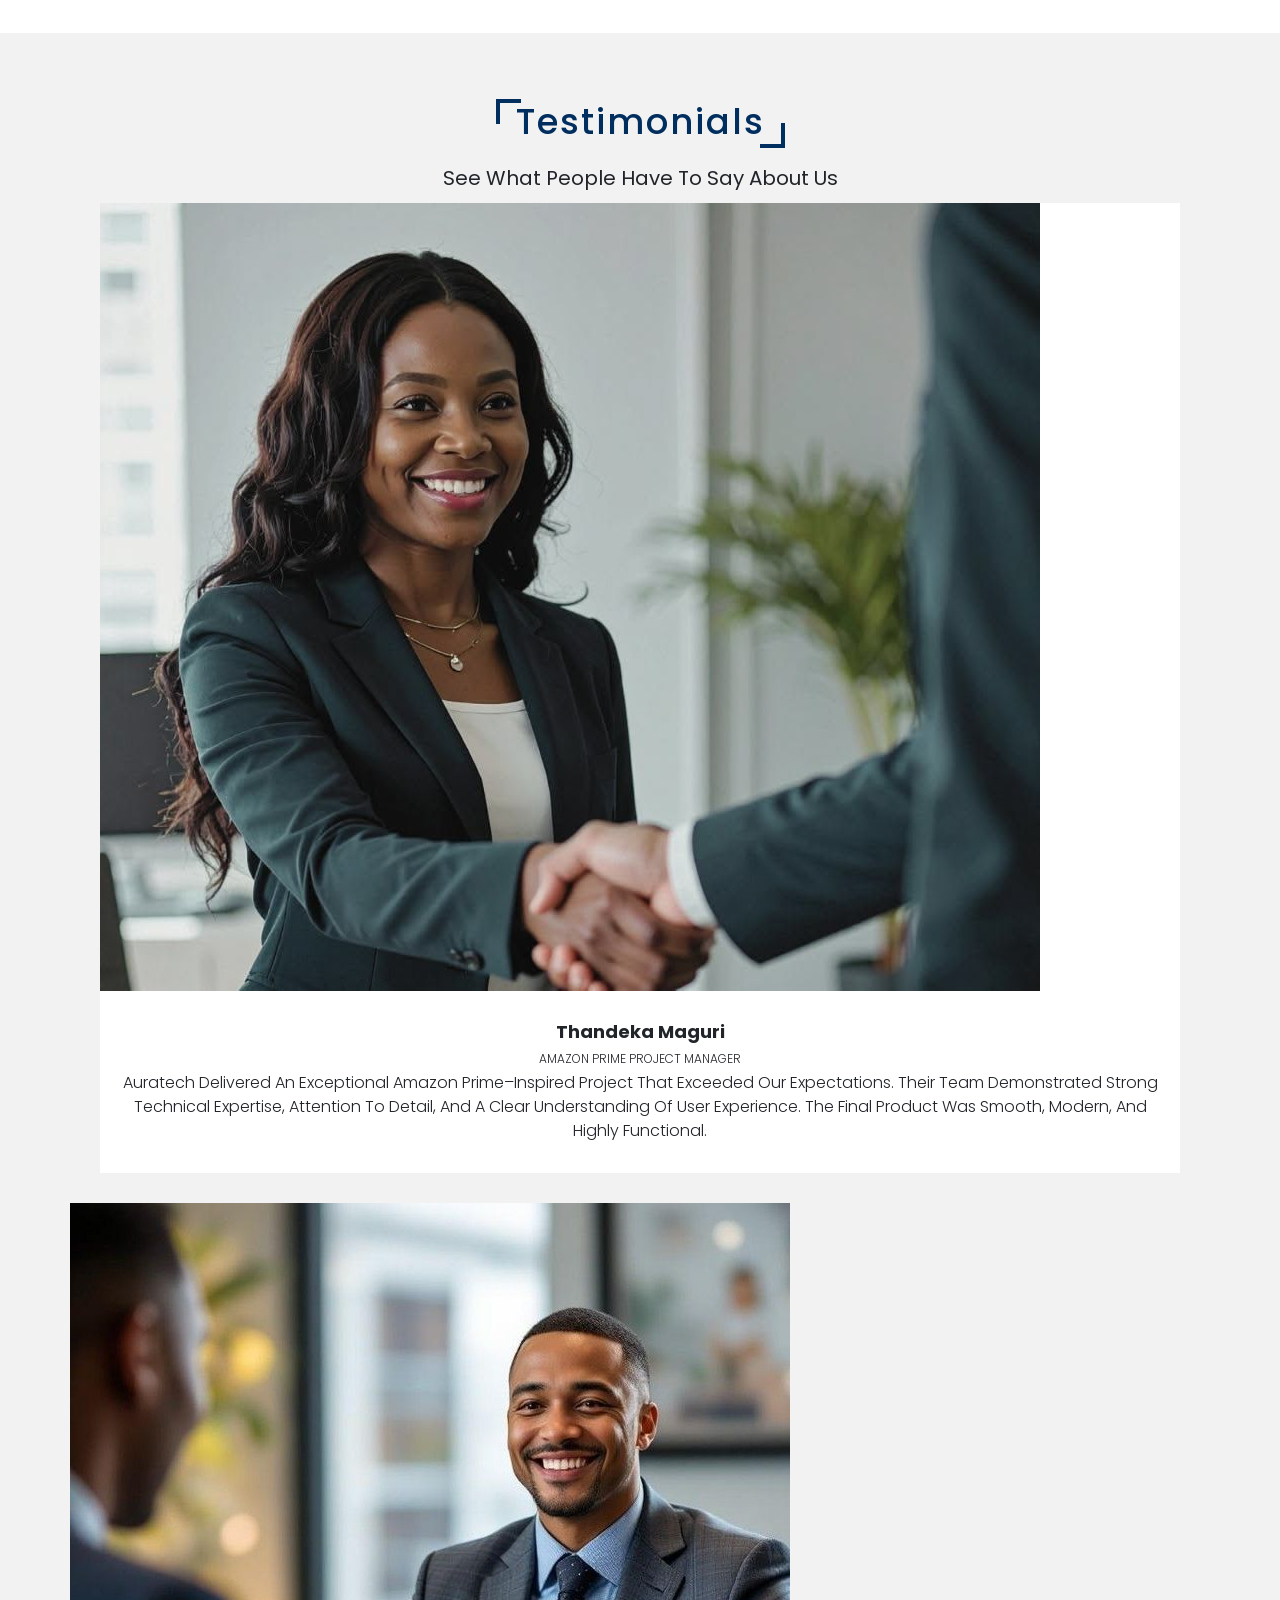
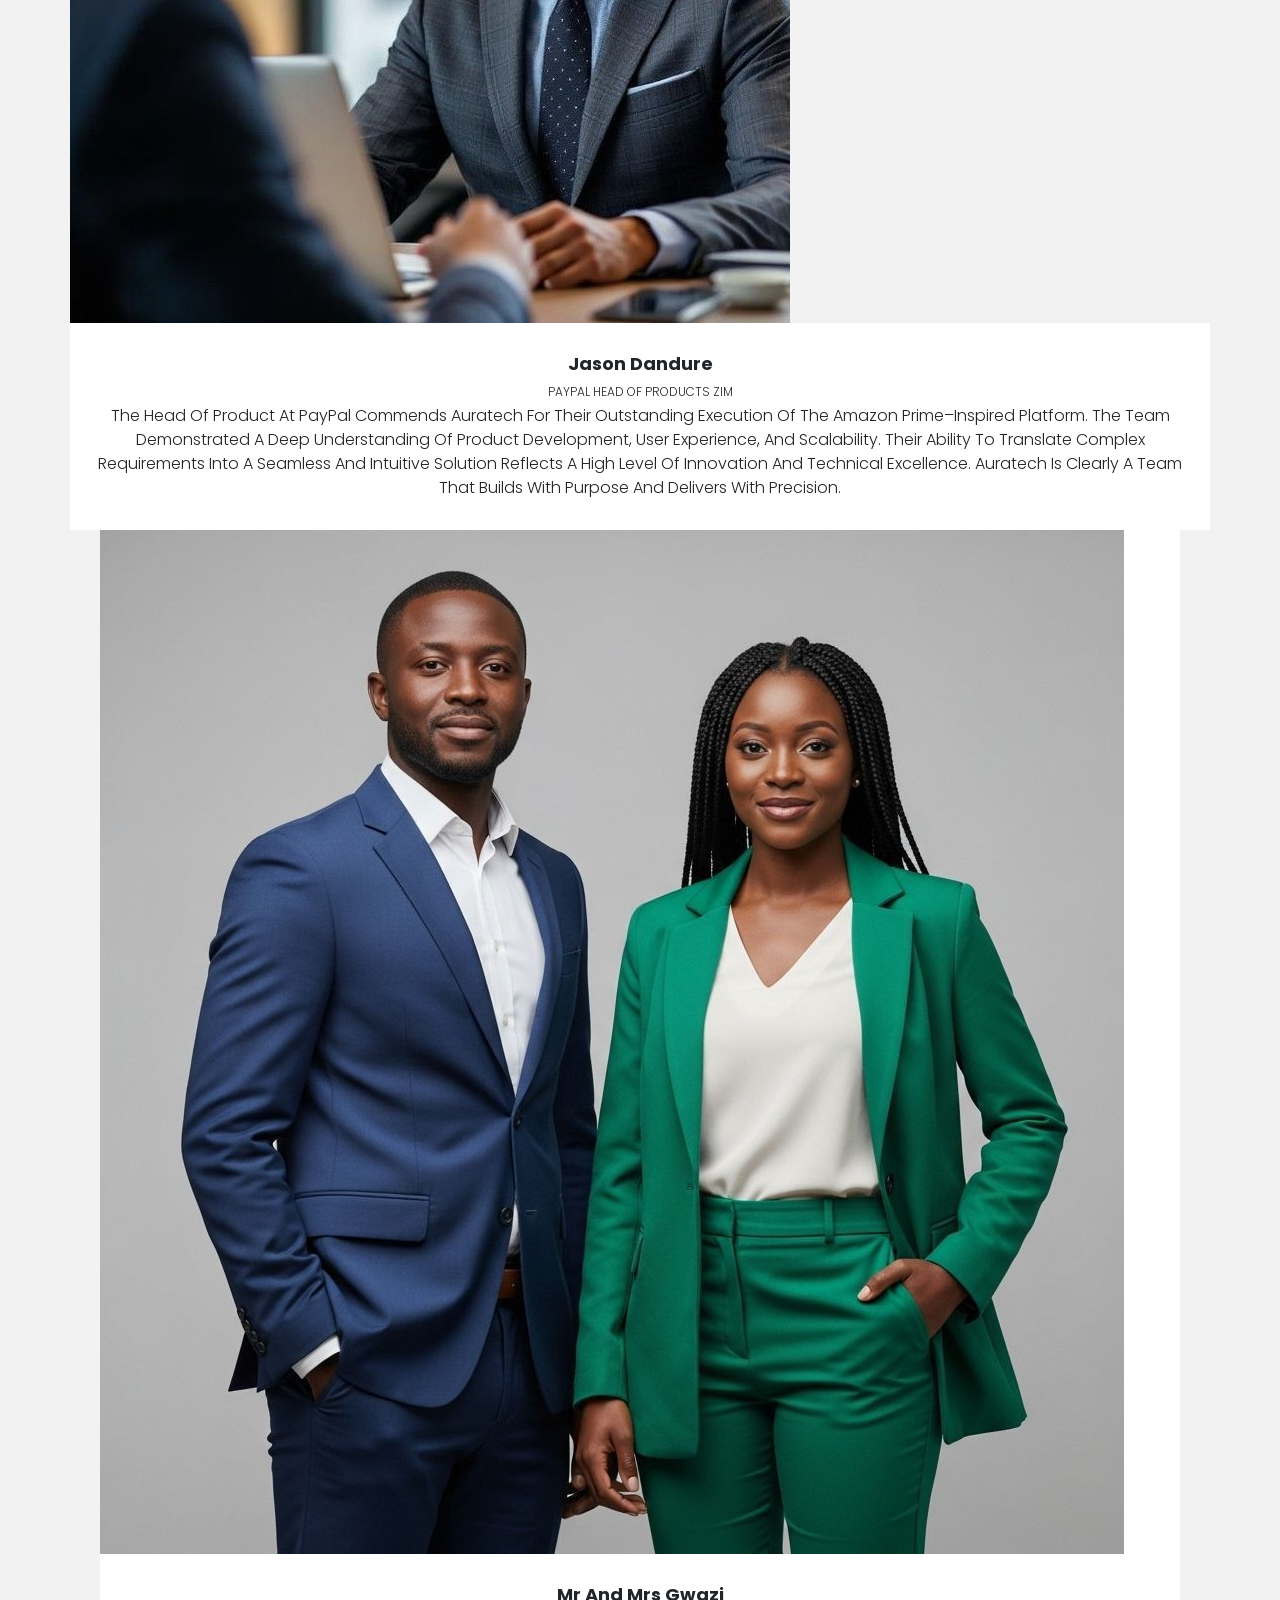
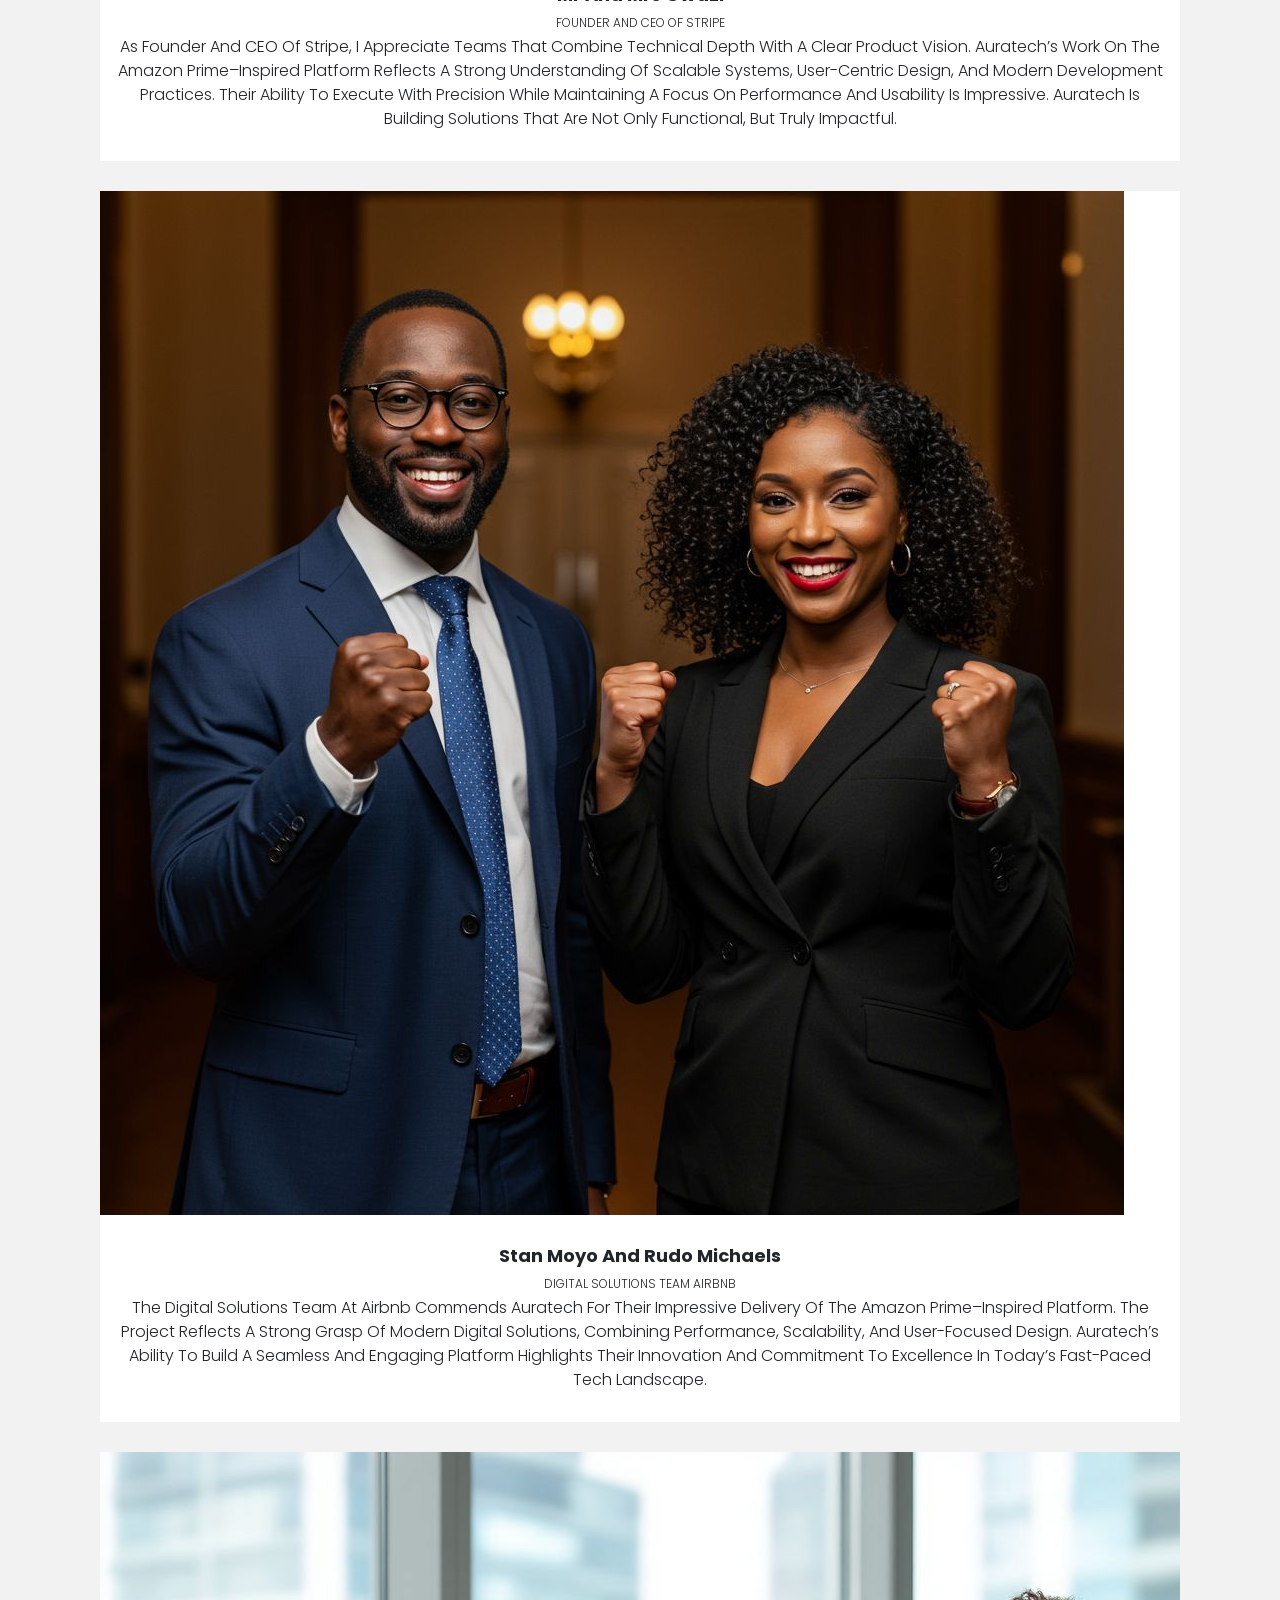
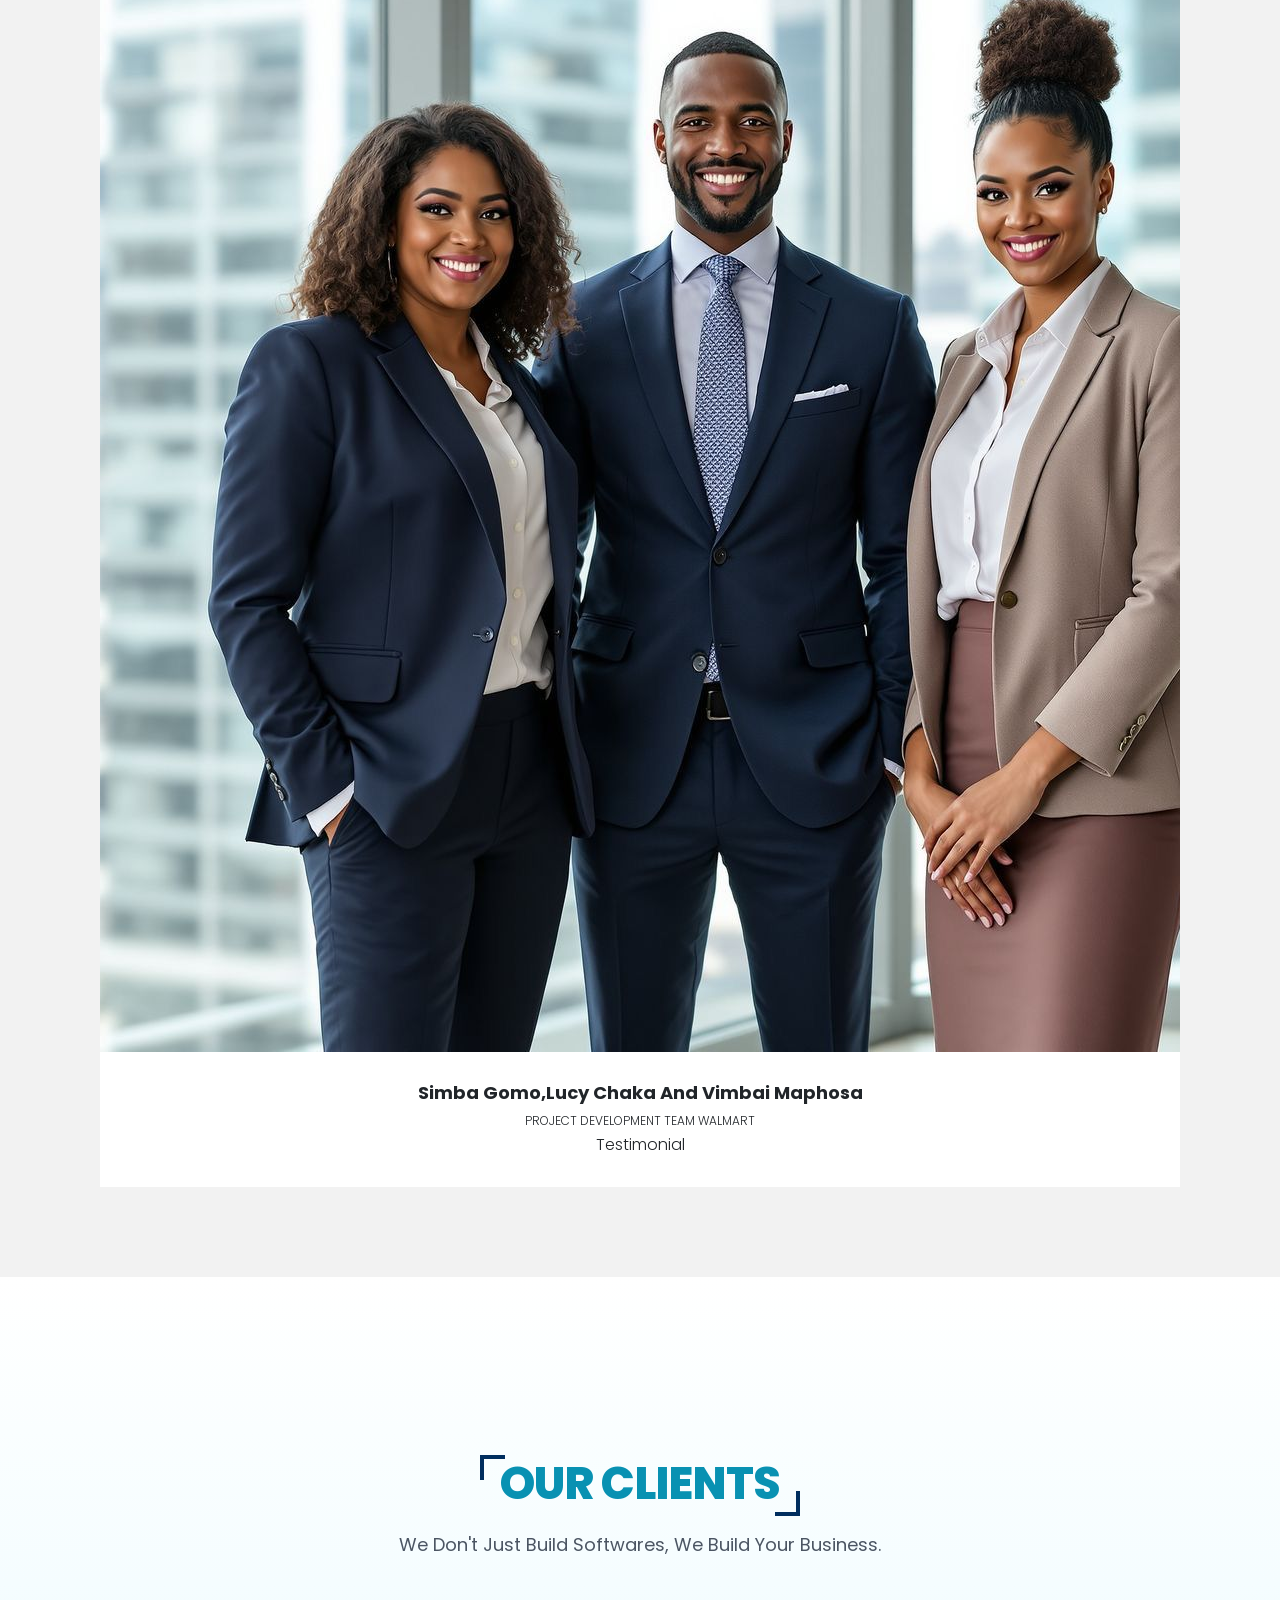
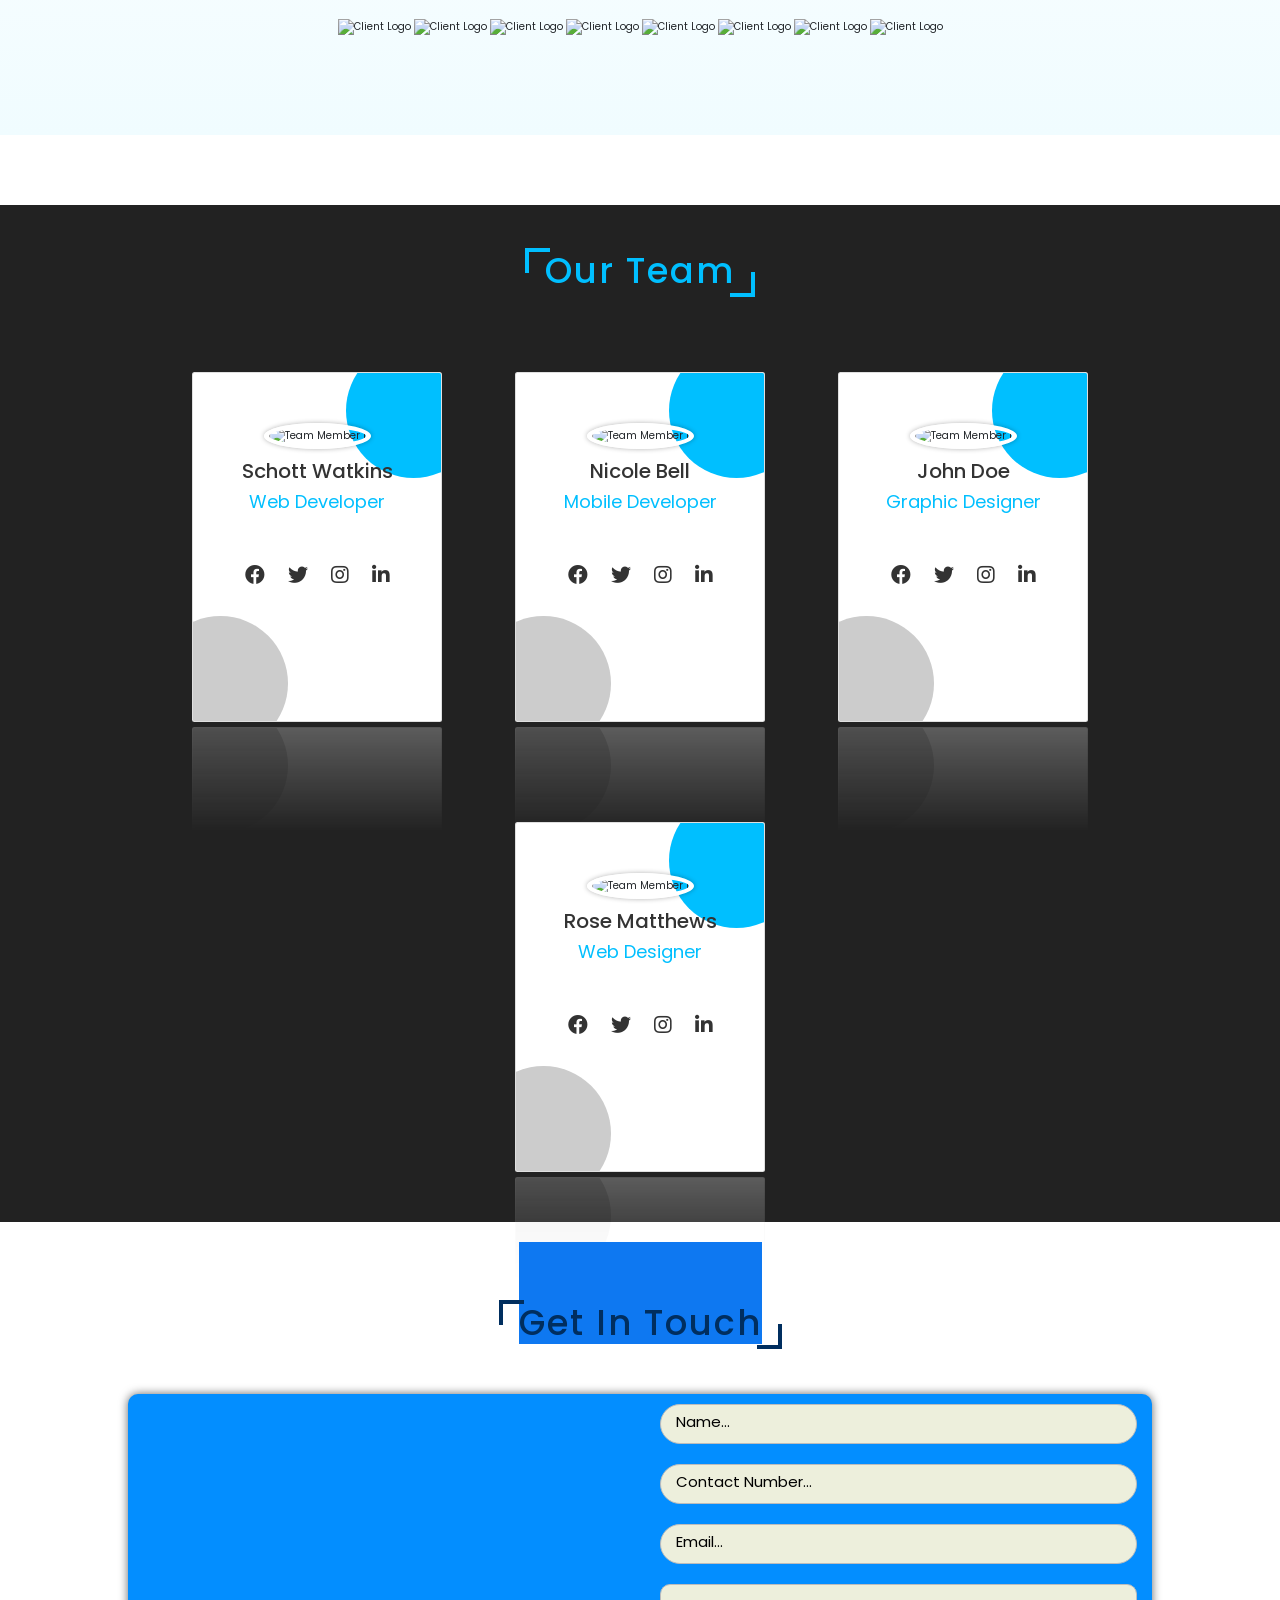
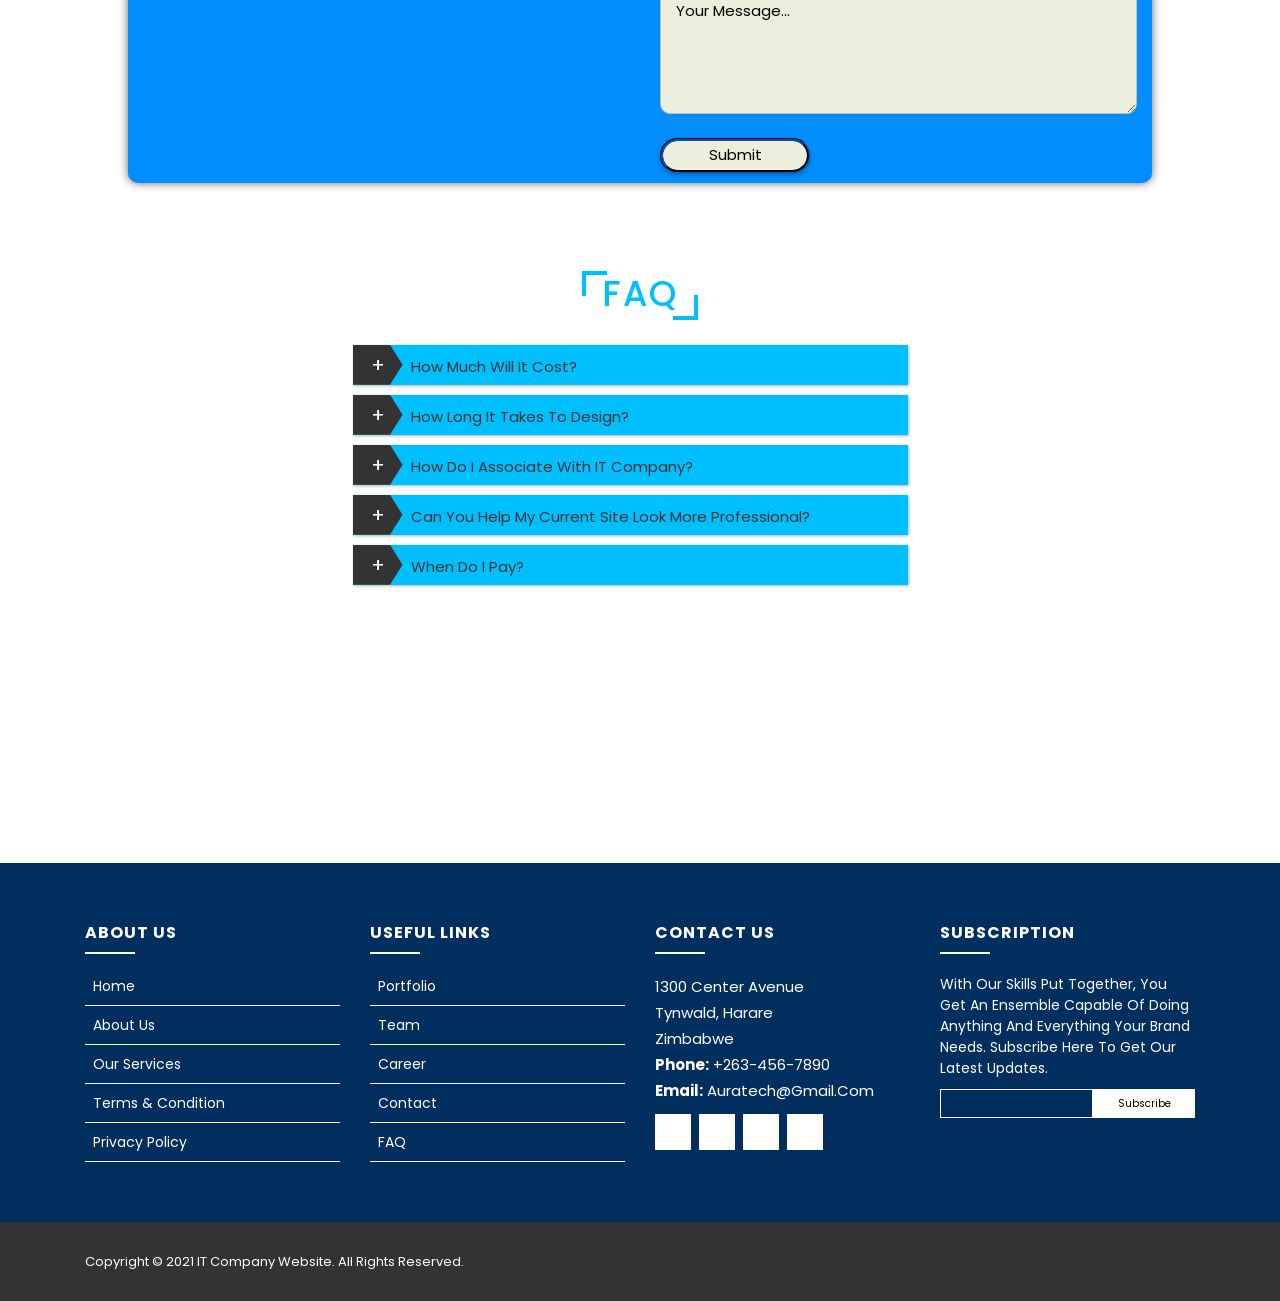
==== commit 0c2cc4ec: "Merge branch 'main' into Career-Mr-Bindu" ====
--- a/index.html
+++ b/index.html
@@ -1,24 +1,28 @@
 <!DOCTYPE html>
 <html lang="en">
+
 <head>
     <meta charset="UTF-8">
     <meta http-equiv="X-UA-Compatible" content="IE=edge">
     <meta name="viewport" content="width=device-width, initial-scale=1.0">
-    <title>IT Company Website</title>
-    <link rel="stylesheet" href="./css/style.css">
+    <title>Auratech Website</title>
     <link rel="stylesheet" href="https://cdnjs.cloudflare.com/ajax/libs/font-awesome/5.15.3/css/all.min.css">
     <script src="https://cdnjs.cloudflare.com/ajax/libs/jquery/3.6.0/jquery.min.js"></script>
     <link rel="icon" href="./images/image.png">
     <link rel="stylesheet" href="https://cdnjs.cloudflare.com/ajax/libs/twitter-bootstrap/4.1.3/css/bootstrap.min.css">
     <link rel="stylesheet" href="https://cdnjs.cloudflare.com/ajax/libs/ionicons/2.0.1/css/ionicons.min.css">
-    <link rel="stylesheet" href="https://cdn.jsdelivr.net/npm/bootstrap@4.5.3/dist/css/bootstrap.min.css" integrity="sha384-TX8t27EcRE3e/ihU7zmQxVncDAy5uIKz4rEkgIXeMed4M0jlfIDPvg6uqKI2xXr2" crossorigin="anonymous">
-    <link rel="stylesheet" href="https://stackpath.bootstrapcdn.com/font-awesome/4.7.0/css/font-awesome.min.css" integrity="sha384-wvfXpqpZZVQGK6TAh5PVlGOfQNHSoD2xbE+QkPxCAFlNEevoEH3Sl0sibVcOQVnN" crossorigin="anonymous">
+    <link rel="stylesheet" href="https://cdn.jsdelivr.net/npm/bootstrap@4.5.3/dist/css/bootstrap.min.css"
+        integrity="sha384-TX8t27EcRE3e/ihU7zmQxVncDAy5uIKz4rEkgIXeMed4M0jlfIDPvg6uqKI2xXr2" crossorigin="anonymous">
+    <link rel="stylesheet" href="https://stackpath.bootstrapcdn.com/font-awesome/4.7.0/css/font-awesome.min.css"
+        integrity="sha384-wvfXpqpZZVQGK6TAh5PVlGOfQNHSoD2xbE+QkPxCAFlNEevoEH3Sl0sibVcOQVnN" crossorigin="anonymous">
     <link href="lib/bootstrap/css/bootstrap.min.css" rel="stylesheet">
     <link href="lib/ionicons/css/ionicons.min.css" rel="stylesheet">
     <link href="lib/owlcarousel/assets/owl.carousel.min.css" rel="stylesheet">
     <link href="lib/lightbox/css/lightbox.min.css" rel="stylesheet">
     <script src="./js/main.js"></script>
+    <link rel="stylesheet" href="./css/style.css">
 </head>
+
 <body>
     <header class="header">
         <a href="#" class="logo"><img src="./images/CompanyLogo.png" alt="./images/image.png"></a>
@@ -37,520 +41,511 @@
         </nav>
     </header>
 
-  <section id="home" class="home">
-      <h1>Bring your Business Online</h1>
-      <h2>with IT Company Services</h2>
-    <div class="wave wave1"></div>
-    <div class="wave wave2"></div>
-    <div class="wave wave3"></div>
-  </section>
-
-  <section id="about" class="about">
-    <h1 class="heading">about us</h1>
-    <div class="row">
-        <div class="content">
-            <h3>We make creativity work for your brand!</h3>
-            <p>Ours is a team of creatives that is brainstorming on great ideas,<b> all. the. time.</b><br>
-                With our skills put together, you get an ensemble capable of doing anything and everything your brand needs.</p>
-             <!-- Stats -->
-      <div class="stats-row">
-        <div class="stat-box">
-          <div class="num">720+</div>
-          <div class="lbl">Projects Delivered</div>
-        </div>
-        <div class="stat-box">
-          <div class="num">8+</div>
-          <div class="lbl">Years of Experience</div>
-        </div>
-        <div class="stat-box">
-          <div class="num">480+</div>
-          <div class="lbl">Happy Clients</div>
-        </div>
-        <div class="stat-box">
-          <div class="num">10</div>
-          <div class="lbl">Team Members</div>
-        </div>
-      </div>
- 
-      <!-- Extra paragraph -->
-      <p class="lead" style="margin-bottom: 20px;">
-        We're not just a creative agency we're your brand's long-term growth
-        partner. From initial concept to final execution, we handle every stage
-        of the creative process with passion, precision, and purpose.
-      </p>
- 
-      <!-- Value cards -->
-      <div class="values-grid">
-        <div class="val-card">
-          <div class="icon">🎯</div>
-          <strong>Strategy First</strong>
-          <p>Every idea is backed by data-driven strategy aligned with your goals.</p>
-        </div>
-        <div class="val-card">
-          <div class="icon">✏️</div>
-          <strong>Bold Design</strong>
-          <p>Visual identities that turn heads and build lasting impressions.</p>
-        </div>
-        <div class="val-card">
-          <div class="icon">🤝</div>
-          <strong>True Partnership</strong>
-          <p>We listen, adapt, and grow together with every client we work with.</p>
-        </div>
-        <div class="val-card">
-          <div class="icon">🚀</div>
-          <strong>Fast Delivery</strong>
-          <p>Quality work without the endless waiting — we respect your timeline.</p>
-        </div>
-      </div>
- 
-      <!-- Closing paragraph -->
-      <p class="lead" style="color: #888; font-size: 14px; margin-bottom: 28px;">
-        Our diverse team of designers, strategists, developers, and storytellers
-        brings a unique blend of talent to every project — ensuring your brand
-        voice is heard loud and clear in a crowded market.
-      </p>
- 
-    </div><!-- end extra-content -->
-  </section>
-
-  <div class="pt-5 pb-5" style="background-color: #f2f2f2;">
-    <div class="container">
-      <div class="row">
-        <div class="section-head col-sm-12" id="service">
-          <h1>Our Services</h1>
-          <p>We help you to build high-quality digital solutions and products as well as deliver a wide range of related professional services. We are providing world-class service to our clients.
-            </p>
-        </div>
-        <div class="col-lg-4 col-sm-6">
-          <div class="item"> <span class="icon feature_box_col_one"><i class="fa fa-laptop"></i></span>
-            <h6>Web App Development</h6>
-            <p>Our Custom Web Development Services Include Both Front-End And Back-End Development. Whether It Is Enhancing An Existing App Or Architecting An Enterprise App, Our Developers Are Up For The Challenge.</p>
-          </div>
-        </div>
-        <div class="col-lg-4 col-sm-6">
-          <div class="item"> <span class="icon feature_box_col_two"><i class="fa fa-android"></i></span>
-            <h6>Mobile App Development</h6>
-            <p>We Have Expertise In Creating Multi-Platform Mobile App Solutions For Both Android And IOS Devices. Using PhoneGap, Xamarin, And React Native, We Offer Custom Mobile App That Runs Smoothly On Multiple Platforms.</p>
-          </div>
-        </div>
-        <div class="col-lg-4 col-sm-6">
-          <div class="item"> <span class="icon feature_box_col_three"><i class="fa fa-magic"></i></span>
-            <h6>Digital Marketing</h6>
-            <p>The digital marketing services that we provide have their own set of charms. By taking our digital marketing services, our clients will be able to increase visibility and engage with their customers at the online platform.</p>
-          </div>
-        </div>
-      </div>
-    </div>
-</div>
-
-<script src="https://code.jquery.com/jquery-3.5.1.slim.min.js" integrity="sha384-DfXdz2htPH0lsSSs5nCTpuj/zy4C+OGpamoFVy38MVBnE+IbbVYUew+OrCXaRkfj" crossorigin="anonymous"></script>
-<script src="https://cdn.jsdelivr.net/npm/bootstrap@4.5.3/dist/js/bootstrap.bundle.min.js" integrity="sha384-ho+j7jyWK8fNQe+A12Hb8AhRq26LrZ/JpcUGGOn+Y7RsweNrtN/tE3MoK7ZeZDyx" crossorigin="anonymous"></script>
-
-  <section class="counters">
-    <div class="container">
-        <div>
-            <i class="far fa-clock fa-4x"></i>
-            <div class="counter" data-target="13500">0</div>
-            <h3>Working Hours</h3>
-        </div>
-        <div>
-            <i class="fas fa-gift fa-4x"></i>
-            <div class="counter" data-target="720">0</div>
-            <h3>Completed Projects</h3>
-        </div>
-        <div>
-            <i class="fas fa-users fa-4x"></i>
-            <div class="counter" data-target="480">0</div>
-            <h3>Happy Clients</h3>
-        </div>
-        <div>
-            <i class="fas fa-award fa-4x"></i>
-            <div class="counter" data-target="120">0</div>
-            <h3>Awards Received</h3>
-        </div>
-    </div>
-</section>
-
-<div class="pt-5 pb-5">
-    <div class="container">
-      <div class="row">
-        <div class="section-head-1 col-sm-12" style="text-align: center;">
-          <h4 style="margin-top: -5rem;" id="portfolio"><span>Our</span> Projects</h4>
-          
-          <p>The objective of IT Company is to enable a large number of youth to take up <br>industry-relevant skill training that will help them<br> in securing a better livelihood.
-            </p>
-        </div>
-        
-        <div class="col-lg-4 col-sm-6">
-          
-          <div class="item"> <span class="icon feature_box_col_four"><i class="fa fa-database"></i></span>
-            <h6>Project-1</h6>
-            
-            <p>Lorem ipsum dolor sit amet, consectetuer adipiscing elit. Aenean commodo ligula eget dolor Aenean massa.<br><br><br></p>
-          </div>
-        </div>
-        
-        <div class="col-lg-4 col-sm-6">
-          <div class="item"> <span class="icon feature_box_col_five"><i class="fa fa-upload"></i></span>
-            <h6>Project-2</h6>
-            <p>Lorem ipsum dolor sit amet, consectetuer adipiscing elit. Aenean commodo ligula eget dolor Aenean massa.<br><br><br></p>
-          </div>
-        </div>
-        <div class="col-lg-4 col-sm-6">
-          <div class="item"> <span class="icon feature_box_col_six"><i class="fa fa-camera"></i></span>
-            <h6>Project-3</h6>
-            <p>Lorem ipsum dolor sit amet, consectetuer adipiscing elit. Aenean commodo ligula eget dolor Aenean massa.<br><br><br></p>
-          </div>
-        </div>
-      </div>
-    </div>
-</div>
-
-<div class="communicate">
-    <h3>Lorem ipsum dolor sit amet consectetur adipisicing elit.</h3>
-    <p>Lorem ipsum dolor sit amet.</p>
-    <a href="#contact"><button class="btn">Contact Now</button></a>
-</div>
-
-<div class="testimonials mt-100">
-    <div class="container">
-        <div class="section-header" style="text-align: center;">
-            <h2 style="margin-top: -15rem;">Testimonials</h2>
-            <p style="font-size: 2rem;">
-                See what people have to say about us
-            </p>
-        </div>
-
-        <div class="owl-carousel testimonials-carousel">
-            <div class="testimonial-item row align-items-center">
-                <div class="testimonial-img">
-                    <img src="./images/testimonial-1.jpg" alt="Testimonial image">
-                </div>
-                <div class="testimonial-text">
-                    <h3>Person-1</h3>
-                    <h4>Designation</h4>
-                    <p>
-                        Testimonial
-
+    <section id="home" class="home">
+        <h1>Bring your Business Online</h1>
+        <h2>with IT Company Services</h2>
+        <div class="wave wave1"></div>
+        <div class="wave wave2"></div>
+        <div class="wave wave3"></div>
+    </section>
+
+    <section id="about" class="about">
+        <h1 class="heading">about us</h1>
+        <div class="row">
+            <div class="content">
+                <h3>We make creativity work for your brand!</h3>
+                <p>Ours is a team of creatives that is brainstorming on great ideas,<b> all. the. time.</b><br>
+                    With our skills put together, you get an ensemble capable of doing anything and everything your
+                    brand needs.</p>
+                <a href="#"><button class="btn">Read More</button></a>
+            </div>
+        </div>
+    </section>
+
+    <div class="pt-5 pb-5" style="background-color: #f2f2f2;">
+        <div class="container">
+            <div class="row">
+                <div class="section-head col-sm-12" id="service">
+                    <h1>Our Services</h1>
+                    <p>We help you to build high-quality digital solutions and products as well as deliver a wide range
+                        of related professional services. We are providing world-class service to our clients.
                     </p>
                 </div>
-            </div>
-            <div class="testimonial-item row align-items-center">
-                <div class="testimonial-img">
-                    <img src="./images/testimonial-2.jpg" alt="Testimonial image">
-                </div>
-                <div class="testimonial-text">
-                    <h3>Person-2</h3>
-                    <h4>Designation</h4>
-                    <p>
-                        Testimonial
-
+                <div class="col-lg-4 col-sm-6">
+                    <div class="item"> <span class="icon feature_box_col_one"><i class="fa fa-laptop"></i></span>
+                        <h6>Web App Development</h6>
+                        <p>Our Custom Web Development Services Include Both Front-End And Back-End Development. Whether
+                            It Is Enhancing An Existing App Or Architecting An Enterprise App, Our Developers Are Up For
+                            The Challenge.</p>
+                    </div>
+                </div>
+                <div class="col-lg-4 col-sm-6">
+                    <div class="item"> <span class="icon feature_box_col_two"><i class="fa fa-android"></i></span>
+                        <h6>Mobile App Development</h6>
+                        <p>We Have Expertise In Creating Multi-Platform Mobile App Solutions For Both Android And IOS
+                            Devices. Using PhoneGap, Xamarin, And React Native, We Offer Custom Mobile App That Runs
+                            Smoothly On Multiple Platforms.</p>
+                    </div>
+                </div>
+                <div class="col-lg-4 col-sm-6">
+                    <div class="item"> <span class="icon feature_box_col_three"><i class="fa fa-magic"></i></span>
+                        <h6>Digital Marketing</h6>
+                        <p>The digital marketing services that we provide have their own set of charms. By taking our
+                            digital marketing services, our clients will be able to increase visibility and engage with
+                            their customers at the online platform.</p>
+                    </div>
+                </div>
+            </div>
+        </div>
+    </div>
+
+    <script src="https://code.jquery.com/jquery-3.5.1.slim.min.js"
+        integrity="sha384-DfXdz2htPH0lsSSs5nCTpuj/zy4C+OGpamoFVy38MVBnE+IbbVYUew+OrCXaRkfj"
+        crossorigin="anonymous"></script>
+    <script src="https://cdn.jsdelivr.net/npm/bootstrap@4.5.3/dist/js/bootstrap.bundle.min.js"
+        integrity="sha384-ho+j7jyWK8fNQe+A12Hb8AhRq26LrZ/JpcUGGOn+Y7RsweNrtN/tE3MoK7ZeZDyx"
+        crossorigin="anonymous"></script>
+
+    <section class="counters">
+        <div class="container">
+            <div>
+                <i class="far fa-clock fa-4x"></i>
+                <div class="counter" data-target="13500">0</div>
+                <h3>Working Hours</h3>
+            </div>
+            <div>
+                <i class="fas fa-gift fa-4x"></i>
+                <div class="counter" data-target="720">0</div>
+                <h3>Completed Projects</h3>
+            </div>
+            <div>
+                <i class="fas fa-users fa-4x"></i>
+                <div class="counter" data-target="480">0</div>
+                <h3>Happy Clients</h3>
+            </div>
+            <div>
+                <i class="fas fa-award fa-4x"></i>
+                <div class="counter" data-target="120">0</div>
+                <h3>Awards Received</h3>
+            </div>
+        </div>
+    </section>
+
+    <div class="pt-5 pb-5">
+        <div class="container">
+            <div class="row">
+                <div class="section-head-1 col-sm-12" style="text-align: center;">
+                    <h4 style="margin-top: -5rem;" id="portfolio"><span>Our</span> Projects</h4>
+
+                    <p>The objective of IT Company is to enable a large number of youth to take up <br>industry-relevant
+                        skill training that will help them<br> in securing a better livelihood.
                     </p>
                 </div>
-            </div>
-            <div class="testimonial-item row align-items-center">
-                <div class="testimonial-img">
-                    <img src="./images/testimonial-3.jpg" alt="Testimonial image">
-                </div>
-                <div class="testimonial-text">
-                    <h3>Person-3</h3>
-                    <h4>Designation</h4>
-                    <p>
-                        Testimonial
-
-                    </p>
-                </div>
-            </div>
-            <div class="testimonial-item row align-items-center">
-                <div class="testimonial-img">
-                    <img src="./images/testimonial-4.jpg" alt="Testimonial image">
-                </div>
-                <div class="testimonial-text">
-                    <h3>Person-4</h3>
-                    <h4>Designation</h4>
-                    <p>
-                        Testimonial
-
-                    </p>
-                </div>
-            </div>
-            <div class="testimonial-item row align-items-center">
-                <div class="testimonial-img">
-                    <img src="./images/testimonial-5.jpg" alt="Testimonial image">
-                </div>
-                <div class="testimonial-text">
-                    <h3>Person-5</h3>
-                    <h4>Designation</h4>
-                    <p>
-                        Testimonial
-
-                    </p>
-                </div>
-            </div>
-        </div>
-    </div>
-</div>
-
-<div class="clients mt-100">
-    <div class="container">
-        <div class="section-header">
-            <h2>Our Clients</h2>
-            <p>
-                We don't just build software, we build your business. We are proud to partner with industry leaders worldwide.
-            </p>
-        </div>
-        <div class="clients-grid">
-            <div class="client-card">
-                <img src="https://www.vectorlogo.zone/logos/amazon/amazon-ar21.svg" alt="Amazon Logo">
-                <span>Amazon</span>
-            </div>
-            <div class="client-card">
-                <img src="https://www.vectorlogo.zone/logos/paypal/paypal-ar21.svg" alt="PayPal Logo">
-                <span>PayPal</span>
-            </div>
-            <div class="client-card">
-                <img src="https://www.vectorlogo.zone/logos/stripe/stripe-ar21.svg" alt="Stripe Logo">
-                <span>Stripe</span>
-            </div>
-            <div class="client-card">
-                <img src="https://www.vectorlogo.zone/logos/airbnb/airbnb-ar21.svg" alt="Airbnb Logo">
-                <span>Airbnb</span>
-            </div>
-            <div class="client-card">
-                <img src="https://www.vectorlogo.zone/logos/walmart/walmart-ar21.svg" alt="Walmart Logo">
-                <span>Walmart</span>
-            </div>
-        </div>
-    </div>
-</div>
-<a href="#" class="back-to-top"><i class="ion-ios-arrow-up"></i></a>
-<script src="lib/jquery/jquery.min.js"></script>
-<script src="lib/jquery/jquery-migrate.min.js"></script>
-<script src="lib/bootstrap/js/bootstrap.bundle.min.js"></script>
-<script src="lib/easing/easing.min.js"></script>
-<script src="lib/waypoints/waypoints.min.js"></script>
-<script src="lib/counterup/counterup.min.js"></script>
-<script src="lib/owlcarousel/owl.carousel.min.js"></script>
-<script src="lib/lightbox/js/lightbox.min.js"></script>
-
-<section class="team" style="margin-top: 7rem;">
-  <h1 class="heading" style="margin-top: -1.5rem;" id="team">our team</h1>
-  <p></p>
-  <div class="row">
-      <div class="card">
-          <div class="image">
-              <img src="./images/pexels-andrea-piacquadio-845434.jpg" alt="Team member 1">
-          </div>
-          <div class="info">
-              <h3>Schott Watkins</h3>
-              <span>Web Developer</span>
-              <div class="icons">
-                  <a href="https://www.facebook.com/" class="fab fa-facebook-f"></a>
-                  <a href="https://twitter.com/login" class="fab fa-twitter"></a>
-                  <a href="https://www.instagram.com/" class="fab fa-instagram"></a>
-                  <a href="https://www.linkedin.com/" class="fab fa-linkedin"></a>
-              </div>
-          </div>
-      </div>
-  </div>
-  <div class="row">
-      <div class="card">
-          <div class="image">
-              <img src="./images/pexels-vinicius-wiesehofer-1130624.jpg" alt="Team member 1">
-          </div>
-          <div class="info">
-              <h3>Nicole Bell</h3>
-              <span>Mobile Developer</span>
-              <div class="icons">
-                  <a href="https://www.facebook.com/" class="fab fa-facebook-f"></a>
-                  <a href="https://twitter.com/login" class="fab fa-twitter"></a>
-                  <a href="https://www.instagram.com/" class="fab fa-instagram"></a>
-                  <a href="https://www.linkedin.com/" class="fab fa-linkedin"></a>
-              </div>
-          </div>
-      </div>
-  </div>
-  <div class="row">
-      <div class="card">
-          <div class="image">
-              <img src="./images/pexels-hussein-altameemi-2776353.jpg" alt="Team member 1">
-          </div>
-          <div class="info">
-              <h3>John Doe</h3>
-              <span>Graphic Designer</span>
-              <div class="icons">
-                  <a href="https://www.facebook.com/" class="fab fa-facebook-f"></a>
-                  <a href="https://twitter.com/login" class="fab fa-twitter"></a>
-                  <a href="https://www.instagram.com/" class="fab fa-instagram"></a>
-                  <a href="https://www.linkedin.com/" class="fab fa-linkedin"></a>
-              </div>
-          </div>
-      </div>
-  </div>
-  <div class="row">
-      <div class="card">
-          <div class="image">
-              <img src="./images/pexels-andrea-piacquadio-745136.jpg" alt="Team member 1">
-          </div>
-          <div class="info">
-              <h3>Rose Matthews</h3>
-              <span>Web Designer</span>
-              <div class="icons">
-                  <a href="https://www.facebook.com/" class="fab fa-facebook-f"></a>
-                  <a href="https://twitter.com/login" class="fab fa-twitter"></a>
-                  <a href="https://www.instagram.com/" class="fab fa-instagram"></a>
-                  <a href="https://www.linkedin.com/" class="fab fa-linkedin"></a>
-              </div>
-          </div>
-      </div>
-  </div>
-</section>
-
-<section id="contact" class="contact">
-    <h1 class="heading">get in touch</h1>
-</section>
-<div class="contact-in">
-    <div class="contact-map">
-        <iframe src="https://www.google.com/maps/embed?pb=!1m18!1m12!1m3!1d242142.54617260377!2d30.8320183!3d-17.8251657!2m3!1f0!2f0!3f0!3m2!1i1024!2i768!4f13.1!3m3!1m2!1s0x1931a4e706b17159%3A0x5a3aba4a3d9b601!2sHarare%2C%20Zimbabwe!5e0!3m2!1sen!2szw!4v1713000000000!5m2!1sen!2szw" width="100%" height="auto" style="border:0;" allowfullscreen="" loading="lazy"></iframe>
-    </div>
-    <div class="contact-form">
-        <form action="./contactme.php" method="POST">
-            <input type="text" name="name" placeholder="Name..." class="contact-form-txt" required>
-            <input type="tel" id="phone" name="phone" pattern="[0-9]{10}" required placeholder="Contact number..." maxlength="10" class="contact-form-phone">
-            <input type="email" name="email" placeholder="Email..." class="contact-form-email" required>
-            <textarea placeholder="Your Message..." name="message" class="contact-form-txtarea" required></textarea>
-            <input type="submit" value="Submit" name="submit" class="contact-form-btn">
-        </form>
-    </div>
+
+                <div class="col-lg-4 col-sm-6">
+
+                    <div class="item"> <span class="icon feature_box_col_four"><i class="fa fa-database"></i></span>
+                        <h6>Project-1</h6>
+
+                        <p>Lorem ipsum dolor sit amet, consectetuer adipiscing elit. Aenean commodo ligula eget dolor
+                            Aenean massa.<br><br><br></p>
+                    </div>
+                </div>
+
+                <div class="col-lg-4 col-sm-6">
+                    <div class="item"> <span class="icon feature_box_col_five"><i class="fa fa-upload"></i></span>
+                        <h6>Project-2</h6>
+                        <p>Lorem ipsum dolor sit amet, consectetuer adipiscing elit. Aenean commodo ligula eget dolor
+                            Aenean massa.<br><br><br></p>
+                    </div>
+                </div>
+                <div class="col-lg-4 col-sm-6">
+                    <div class="item"> <span class="icon feature_box_col_six"><i class="fa fa-camera"></i></span>
+                        <h6>Project-3</h6>
+                        <p>Lorem ipsum dolor sit amet, consectetuer adipiscing elit. Aenean commodo ligula eget dolor
+                            Aenean massa.<br><br><br></p>
+                    </div>
+                </div>
+            </div>
+        </div>
+    </div>
+
+    <div class="communicate">
+        <h3>Lorem ipsum dolor sit amet consectetur adipisicing elit.</h3>
+        <p>Lorem ipsum dolor sit amet.</p>
+        <a href="#contact"><button class="btn">Contact Now</button></a>
+    </div>
+
+    <div class="testimonials mt-100">
+        <div class="container">
+            <div class="section-header" style="text-align: center;">
+                <h2 style="margin-top: -15rem;">Testimonials</h2>
+                <p style="font-size: 2rem;">
+                    See what people have to say about us
+                </p>
+            </div>
+
+            <div class="owl-carousel testimonials-carousel">
+                <div class="testimonial-item row align-items-center">
+                    <div class="testimonial-img">
+                        <img src="./images/testimonial img1.jpeg" alt="Testimonial image">
+                    </div>
+                    <div class="testimonial-text">
+                        <h3>Thandeka Maguri</h3>
+                        <h4>Amazon Prime Project Manager</h4>
+                        <p>
+                            Auratech delivered an exceptional Amazon Prime–inspired project that exceeded our
+                            expectations. Their team demonstrated
+                            strong technical expertise, attention to detail, and a clear understanding of user
+                            experience. The final product was
+                            smooth, modern, and highly functional.
+
+
+
+
+                        </p>
+                    </div>
+                </div>
+                <div class="testimonial./images/testimonial-2.jpg-item row align-items-center">
+                    <div class="testimonial-img">
+                        <img src="./images/testimonial img2.jpeg" alt="Testimonial image">
+                    </div>
+                    <div class="testimonial-text">
+                        <h3>Jason Dandure</h3>
+                        <h4>PayPal Head of products Zim</h4>
+                        <p>
+                            The Head of Product at PayPal commends Auratech for their outstanding execution of the
+                            Amazon Prime–inspired platform.
+                            The team demonstrated a deep understanding of product development, user experience, and
+                            scalability. Their ability to
+                            translate complex requirements into a seamless and intuitive solution reflects a high level
+                            of innovation and technical
+                            excellence. Auratech is clearly a team that builds with purpose and delivers with precision.
+
+                        </p>
+                    </div>
+                </div>
+                <div class="testimonial-item row align-items-center">
+                    <div class="testimonial-img">
+                        <img src="./images/testimonial img3.jpeg " alt="Testimonial image">
+                    </div>
+                    <div class="testimonial-text">
+                        <h3>Mr and Mrs Gwazi</h3>
+                        <h4>Founder and CEO of Stripe</h4>
+                        <p>
+                            As Founder and CEO of Stripe, I appreciate teams that combine technical depth with a clear
+                            product vision. Auratech’s
+                            work on the Amazon Prime–inspired platform reflects a strong understanding of scalable
+                            systems, user-centric design, and
+                            modern development practices. Their ability to execute with precision while maintaining a
+                            focus on performance and
+                            usability is impressive. Auratech is building solutions that are not only functional, but
+                            truly impactful.
+
+
+                        </p>
+                    </div>
+                </div>
+                <div class="testimonial-item row align-items-center">
+                    <div class="testimonial-img">
+                        <img src="./images/testimonial img4.jpeg " alt="Testimonial image">
+                    </div>
+                    <div class="testimonial-text">
+                        <h3>Stan Moyo and Rudo Michaels</h3>
+                        <h4>Digital Solutions Team Airbnb</h4>
+                        <p>
+                            The Digital Solutions Team at Airbnb commends Auratech for their impressive delivery of the
+                            Amazon Prime–inspired
+                            platform. The project reflects a strong grasp of modern digital solutions, combining
+                            performance, scalability, and
+                            user-focused design. Auratech’s ability to build a seamless and engaging platform highlights
+                            their innovation and
+                            commitment to excellence in today’s fast-paced tech landscape.
+
+                        </p>
+                    </div>
+                </div>
+                <div class="testimonial-item row align-items-center">
+                    <div class="testimonial-img">
+                        <img src="./images/testimonial img5.jpeg" alt="Testimonial image">
+                    </div>
+                    <div class="testimonial-text">
+                        <h3>Simba Gomo,Lucy Chaka and Vimbai Maphosa</h3>
+                        <h4>Project Development Team Walmart</h4>
+                        <p>
+                            Testimonial
+
+                        </p>
+                    </div>
+                </div>
+            </div>
+        </div>
+    </div>
+
+    <div class="clients mt-100">
+        <div class="container">
+            <div class="section-header">
+                <h2>Our Clients</h2>
+                <p>
+                    We don't just build softwares, we build your business.
+                </p>
+            </div>
+            <div class="owl-carousel clients-carousel">
+                <img src="./images/image.png" alt="Client Logo">
+                <img src="./images/image.png" alt="Client Logo">
+                <img src="./images/image.png" alt="Client Logo">
+                <img src="./images/image.png" alt="Client Logo">
+                <img src="./images/image.png" alt="Client Logo">
+                <img src="./images/image.png" alt="Client Logo">
+                <img src="./images/image.png" alt="Client Logo">
+                <img src="./images/image.png" alt="Client Logo">
+            </div>
+        </div>
+    </div>
+    <a href="#" class="back-to-top"><i class="ion-ios-arrow-up"></i></a>
+    <script src="lib/jquery/jquery.min.js"></script>
+    <script src="lib/jquery/jquery-migrate.min.js"></script>
+    <script src="lib/bootstrap/js/bootstrap.bundle.min.js"></script>
+    <script src="lib/easing/easing.min.js"></script>
+    <script src="lib/waypoints/waypoints.min.js"></script>
+    <script src="lib/counterup/counterup.min.js"></script>
+    <script src="lib/owlcarousel/owl.carousel.min.js"></script>
+    <script src="lib/lightbox/js/lightbox.min.js"></script>
+
+    <section class="team" style="margin-top: 7rem;">
+        <h1 class="heading" style="margin-top: -1.5rem;" id="team">our team</h1>
+        <p></p>
+        <div class="row">
+            <div class="card">
+                <div class="image">
+                    <img src="./images/pexels-andrea-piacquadio-845434.jpg" alt="Team member 1">
+                </div>
+                <div class="info">
+                    <h3>Schott Watkins</h3>
+                    <span>Web Developer</span>
+                    <div class="icons">
+                        <a href="https://www.facebook.com/" class="fab fa-facebook-f"></a>
+                        <a href="https://twitter.com/login" class="fab fa-twitter"></a>
+                        <a href="https://www.instagram.com/" class="fab fa-instagram"></a>
+                        <a href="https://www.linkedin.com/" class="fab fa-linkedin"></a>
+                    </div>
+                </div>
+            </div>
+        </div>
+        <div class="row">
+            <div class="card">
+                <div class="image">
+                    <img src="./images/pexels-vinicius-wiesehofer-1130624.jpg" alt="Team member 1">
+                </div>
+                <div class="info">
+                    <h3>Nicole Bell</h3>
+                    <span>Mobile Developer</span>
+                    <div class="icons">
+                        <a href="https://www.facebook.com/" class="fab fa-facebook-f"></a>
+                        <a href="https://twitter.com/login" class="fab fa-twitter"></a>
+                        <a href="https://www.instagram.com/" class="fab fa-instagram"></a>
+                        <a href="https://www.linkedin.com/" class="fab fa-linkedin"></a>
+                    </div>
+                </div>
+            </div>
+        </div>
+        <div class="row">
+            <div class="card">
+                <div class="image">
+                    <img src="./images/pexels-hussein-altameemi-2776353.jpg" alt="Team member 1">
+                </div>
+                <div class="info">
+                    <h3>John Doe</h3>
+                    <span>Graphic Designer</span>
+                    <div class="icons">
+                        <a href="https://www.facebook.com/" class="fab fa-facebook-f"></a>
+                        <a href="https://twitter.com/login" class="fab fa-twitter"></a>
+                        <a href="https://www.instagram.com/" class="fab fa-instagram"></a>
+                        <a href="https://www.linkedin.com/" class="fab fa-linkedin"></a>
+                    </div>
+                </div>
+            </div>
+        </div>
+        <div class="row">
+            <div class="card">
+                <div class="image">
+                    <img src="./images/pexels-andrea-piacquadio-745136.jpg" alt="Team member 1">
+                </div>
+                <div class="info">
+                    <h3>Rose Matthews</h3>
+                    <span>Web Designer</span>
+                    <div class="icons">
+                        <a href="https://www.facebook.com/" class="fab fa-facebook-f"></a>
+                        <a href="https://twitter.com/login" class="fab fa-twitter"></a>
+                        <a href="https://www.instagram.com/" class="fab fa-instagram"></a>
+                        <a href="https://www.linkedin.com/" class="fab fa-linkedin"></a>
+                    </div>
+                </div>
+            </div>
+        </div>
+    </section>
+
+    <section id="contact" class="contact">
+        <h1 class="heading">get in touch</h1>
+    </section>
+    <div class="contact-in">
+        <div class="contact-map">
+            <iframe
+                src="https://www.google.com/maps/embed?pb=!1m18!1m12!1m3!1d242142.54617260377!2d30.8320183!3d-17.8251657!2m3!1f0!2f0!3f0!3m2!1i1024!2i768!4f13.1!3m3!1m2!1s0x1931a4e706b17159%3A0x5a3aba4a3d9b601!2sHarare%2C%20Zimbabwe!5e0!3m2!1sen!2szw!4v1713000000000!5m2!1sen!2szw"
+                width="100%" height="auto" style="border:0;" allowfullscreen="" loading="lazy"></iframe>
+        </div>
+        <div class="contact-form">
+            <form action="./contactme.php" method="POST">
+                <input type="text" name="name" placeholder="Name..." class="contact-form-txt" required>
+                <input type="tel" id="phone" name="phone" pattern="[0-9]{10}" required placeholder="Contact number..."
+                    maxlength="10" class="contact-form-phone">
+                <input type="email" name="email" placeholder="Email..." class="contact-form-email" required>
+                <textarea placeholder="Your Message..." name="message" class="contact-form-txtarea" required></textarea>
+                <input type="submit" value="Submit" name="submit" class="contact-form-btn">
+            </form>
+        </div>
     </div>
 
     <section class="faq">
-      <h1 class="heading" style="margin-top: -2rem; color: #00bfff;" id="faq">FAQ</h1>
-      <div class="row">
-          <div class="accordion-container">
-              <div class="accordion">
-                  <div class="accordion-header">
-                      <span>+</span>
-                      <h3>How much will it cost?</h3>
-                  </div>
-                  <div class="accordion-body">
-                      <p>To get a better idea of the cost of what you want to build, give us a quick phone call. We’ll ask you a few questions about the nature of the site, what sort of interactivity the site will have, your graphic design needs, etc. 
-                          Then we’ll be able to give you a ballpark figure. 
-                          If you’re still interested, we’ll come to your place of business and come up with a firm quote.</p>
-                  </div>
-              </div>
-              <div class="accordion">
-                  <div class="accordion-header">
-                      <span>+</span>
-                      <h3>How long it takes to design?</h3>
-                  </div>
-                  <div class="accordion-body">
-                      <p>The time limit of any assignment is normally dictated by the client. If you have any time limit in mind we will attempt to assemble it for you. 
-                          The main general delay in the making of a website is waiting for the content of the pages to be sent to us by the client.</p>
-                  </div>
-              </div>
-              <div class="accordion">
-                  <div class="accordion-header">
-                      <span>+</span>
-                      <h3>How do I associate with IT Company?</h3>
-                  </div>
-                  <div class="accordion-body">
-                      <p>The process begins when you contact us with your requirements. We analyze your requirements and respond to you. 
-                          On the basis of the further discussion, you can choose an engagement model that suits you the best. 
-                          After that, we begin the process of development.</p>
-                  </div>
-              </div>
-              <div class="accordion">
-                  <div class="accordion-header">
-                      <span>+</span>
-                      <h3>Can you help my current site look more professional?</h3>
-                  </div>
-                  <div class="accordion-body">
-                      <p>Yes. Give us your requirements and we have experienced expertise to help you give a 
-                          new professional look that really wonders!</p>
-                  </div>
-              </div>
-              <div class="accordion">
-                  <div class="accordion-header">
-                      <span>+</span>
-                      <h3>When do I pay?</h3>
-                  </div>
-                  <div class="accordion-body">
-                      <p>For most projects, equal payments are made at the start, midway, and the end of the project, but we can work with you to set up a schedule that meets your needs. 
-                          We understand that this is a big investment and want to help you budget for the expense in whatever way possible.
-                          We accept checks, PayPal, and all major credit cards.</p>
-                  </div>
-              </div>
-          </div>
-      </div>
-  </section>
+        <h1 class="heading" style="margin-top: -2rem; color: #00bfff;" id="faq">FAQ</h1>
+        <div class="row">
+            <div class="accordion-container">
+                <div class="accordion">
+                    <div class="accordion-header">
+                        <span>+</span>
+                        <h3>How much will it cost?</h3>
+                    </div>
+                    <div class="accordion-body">
+                        <p>To get a better idea of the cost of what you want to build, give us a quick phone call. We’ll
+                            ask you a few questions about the nature of the site, what sort of interactivity the site
+                            will have, your graphic design needs, etc.
+                            Then we’ll be able to give you a ballpark figure.
+                            If you’re still interested, we’ll come to your place of business and come up with a firm
+                            quote.</p>
+                    </div>
+                </div>
+                <div class="accordion">
+                    <div class="accordion-header">
+                        <span>+</span>
+                        <h3>How long it takes to design?</h3>
+                    </div>
+                    <div class="accordion-body">
+                        <p>The time limit of any assignment is normally dictated by the client. If you have any time
+                            limit in mind we will attempt to assemble it for you.
+                            The main general delay in the making of a website is waiting for the content of the pages to
+                            be sent to us by the client.</p>
+                    </div>
+                </div>
+                <div class="accordion">
+                    <div class="accordion-header">
+                        <span>+</span>
+                        <h3>How do I associate with IT Company?</h3>
+                    </div>
+                    <div class="accordion-body">
+                        <p>The process begins when you contact us with your requirements. We analyze your requirements
+                            and respond to you.
+                            On the basis of the further discussion, you can choose an engagement model that suits you
+                            the best.
+                            After that, we begin the process of development.</p>
+                    </div>
+                </div>
+                <div class="accordion">
+                    <div class="accordion-header">
+                        <span>+</span>
+                        <h3>Can you help my current site look more professional?</h3>
+                    </div>
+                    <div class="accordion-body">
+                        <p>Yes. Give us your requirements and we have experienced expertise to help you give a
+                            new professional look that really wonders!</p>
+                    </div>
+                </div>
+                <div class="accordion">
+                    <div class="accordion-header">
+                        <span>+</span>
+                        <h3>When do I pay?</h3>
+                    </div>
+                    <div class="accordion-body">
+                        <p>For most projects, equal payments are made at the start, midway, and the end of the project,
+                            but we can work with you to set up a schedule that meets your needs.
+                            We understand that this is a big investment and want to help you budget for the expense in
+                            whatever way possible.
+                            We accept checks, PayPal, and all major credit cards.</p>
+                    </div>
+                </div>
+            </div>
+        </div>
+    </section>
 
     <div class="footer">
-      <div class="footer-top">
-          <div class="container">
-              <div class="row">
-                  <div class="col-lg-3 col-md-6 footer-links">
-                      <h4>About Us</h4>
-                      <ul>
-                          <li><i class="ion-ios-arrow-forward"></i> <a href="#">Home</a></li>
-                          <li><i class="ion-ios-arrow-forward"></i> <a href="#about">About us</a></li>
-                          <li><i class="ion-ios-arrow-forward"></i> <a href="#service">Our services</a></li>
-                          <li><i class="ion-ios-arrow-forward"></i> <a href="#">Terms & condition</a></li>
-                          <li><i class="ion-ios-arrow-forward"></i> <a href="#">Privacy policy</a></li>
-                      </ul>
-                  </div>
-
-                  <div class="col-lg-3 col-md-6 footer-links">
-                      <h4>Useful Links</h4>
-                      <ul>
-                          <li><i class="ion-ios-arrow-forward"></i> <a href="#portfolio">Portfolio</a></li>
-                          <li><i class="ion-ios-arrow-forward"></i> <a href="#team">Team</a></li>
-                          <li><i class="ion-ios-arrow-forward"></i> <a href="careers.html">Career</a></li>
-                          <li><i class="ion-ios-arrow-forward"></i> <a href="#contact">Contact</a></li>
-                          <li><i class="ion-ios-arrow-forward"></i> <a href="#faq">FAQ</a></li>
-                      </ul>
-                  </div>
-
-                  <div class="col-lg-3 col-md-6 footer-contact" style="font-size: 1.5rem;">
-                      <h4>Contact Us</h4>
-                      <p>
-                          1300  Center Avenue<br>
-                          Tynwald, Harare<br>
-                          Zimbabwe <br>
-                          <strong>Phone:</strong> +263 78 291 6492<br>
-                          <strong>Email:</strong> Auratech@gmail.com<br>
-                      </p>
-
-                      <div class="social-links">
-                          <a href="https://www.facebook.com/share/1Cge3CjLEK/"><i class="ion-logo-facebook"></i></a>
-                          <a href="https://wa.me/message/RSMPXC2FCIA7G1"><i class="ion-logo-whatsapp"></i></a>
-                          <a href="https://www.linkedin.com/"><i class="ion-logo-linkedin"></i></a>
-                          <a href="https://accounts.google.com/servicelogin/signinchooser?flowName=GlifWebSignIn&flowEntry=ServiceLogin"><i class="ion-logo-googleplus"></i></a>
-                      </div>
-
-                  </div>
-
-                  <div class="col-lg-3 col-md-6 footer-newsletter">
-                      <h4>Subscription</h4>
-                      <p>With Our Skills Put Together, You Get An Ensemble Capable Of Doing Anything And Everything Your Brand Needs. Subscribe Here To Get Our Latest Updates.</p>
-                      <form action="" method="post">
-                          <input type="email" name="email"><input type="submit"  value="Subscribe">
-                      </form>
-                  </div>
-
-              </div>
-          </div>
-      </div>
-
-      <div class="container">
-          <div class="row align-items-center">
-              <div class="col-md-6 copyright" style="color: #fff; font-size: 1.3rem;">
-                  Copyright &copy; 2021 IT Company Website. All Rights Reserved.
-              </div>
-          </div>
-      </div>
-  </div>
-
-  <a href="#" class="back-to-top"><i class="ion-ios-arrow-up"></i></a>
+        <div class="footer-top">
+            <div class="container">
+                <div class="row">
+                    <div class="col-lg-3 col-md-6 footer-links">
+                        <h4>About Us</h4>
+                        <ul>
+                            <li><i class="ion-ios-arrow-forward"></i> <a href="#">Home</a></li>
+                            <li><i class="ion-ios-arrow-forward"></i> <a href="#about">About us</a></li>
+                            <li><i class="ion-ios-arrow-forward"></i> <a href="#service">Our services</a></li>
+                            <li><i class="ion-ios-arrow-forward"></i> <a href="#">Terms & condition</a></li>
+                            <li><i class="ion-ios-arrow-forward"></i> <a href="#">Privacy policy</a></li>
+                        </ul>
+                    </div>
+
+                    <div class="col-lg-3 col-md-6 footer-links">
+                        <h4>Useful Links</h4>
+                        <ul>
+                            <li><i class="ion-ios-arrow-forward"></i> <a href="#portfolio">Portfolio</a></li>
+                            <li><i class="ion-ios-arrow-forward"></i> <a href="#team">Team</a></li>
+                            <li><i class="ion-ios-arrow-forward"></i> <a href="careers.html">Career</a></li>
+                            <li><i class="ion-ios-arrow-forward"></i> <a href="#contact">Contact</a></li>
+                            <li><i class="ion-ios-arrow-forward"></i> <a href="#faq">FAQ</a></li>
+                        </ul>
+                    </div>
+
+                    <div class="col-lg-3 col-md-6 footer-contact" style="font-size: 1.5rem;">
+                        <h4>Contact Us</h4>
+                        <p>
+                            1300 Center Avenue<br>
+                            Tynwald, Harare<br>
+                            Zimbabwe <br>
+                            <strong>Phone:</strong> +263-456-7890<br>
+                            <strong>Email:</strong> Auratech@gmail.com<br>
+                        </p>
+
+                        <div class="social-links">
+                            <a href="https://www.facebook.com/share/1Cge3CjLEK/"><i class="ion-logo-facebook"></i></a>
+                            <a href="https://wa.me/message/RSMPXC2FCIA7G1"><i class="ion-logo-whatsapp"></i></a>
+                            <a href="https://www.linkedin.com/"><i class="ion-logo-linkedin"></i></a>
+                            <a
+                                href="https://accounts.google.com/servicelogin/signinchooser?flowName=GlifWebSignIn&flowEntry=ServiceLogin"><i
+                                    class="ion-logo-googleplus"></i></a>
+                        </div>
+
+                    </div>
+
+                    <div class="col-lg-3 col-md-6 footer-newsletter">
+                        <h4>Subscription</h4>
+                        <p>With Our Skills Put Together, You Get An Ensemble Capable Of Doing Anything And Everything
+                            Your Brand Needs. Subscribe Here To Get Our Latest Updates.</p>
+                        <form action="" method="post">
+                            <input type="email" name="email"><input type="submit" value="Subscribe">
+                        </form>
+                    </div>
+
+                </div>
+            </div>
+        </div>
+
+        <div class="container">
+            <div class="row align-items-center">
+                <div class="col-md-6 copyright" style="color: #fff; font-size: 1.3rem;">
+                    Copyright &copy; 2021 IT Company Website. All Rights Reserved.
+                </div>
+            </div>
+        </div>
+    </div>
+
+    <a href="#" class="back-to-top"><i class="ion-ios-arrow-up"></i></a>
 </body>
-</html>
+
+</html>
--- a/css/style.css
+++ b/css/style.css
@@ -161,7 +161,7 @@
 .home{
     min-height: 100vh;
     width: 100vw;
-    background-image: url(../images/img1.jpg);
+    background-image: url(../images/background.png);
     background-size: cover;
     display: flex;
     align-items: center;
@@ -174,13 +174,15 @@
 }
 
 .home h1{
-    color: #fff;
+    color: #ffffff;
     font-size: 5.5rem;
+    text-shadow: 3px 3px 15px rgba(0,0,0,0.9);
 }
 
 .home h2{
-    color: #fff;
+    color: #ffffff;
     font-size: 3rem;
+    text-shadow: 3px 3px 15px rgba(0,0,0,0.9);
 }
 
 .home .wave{
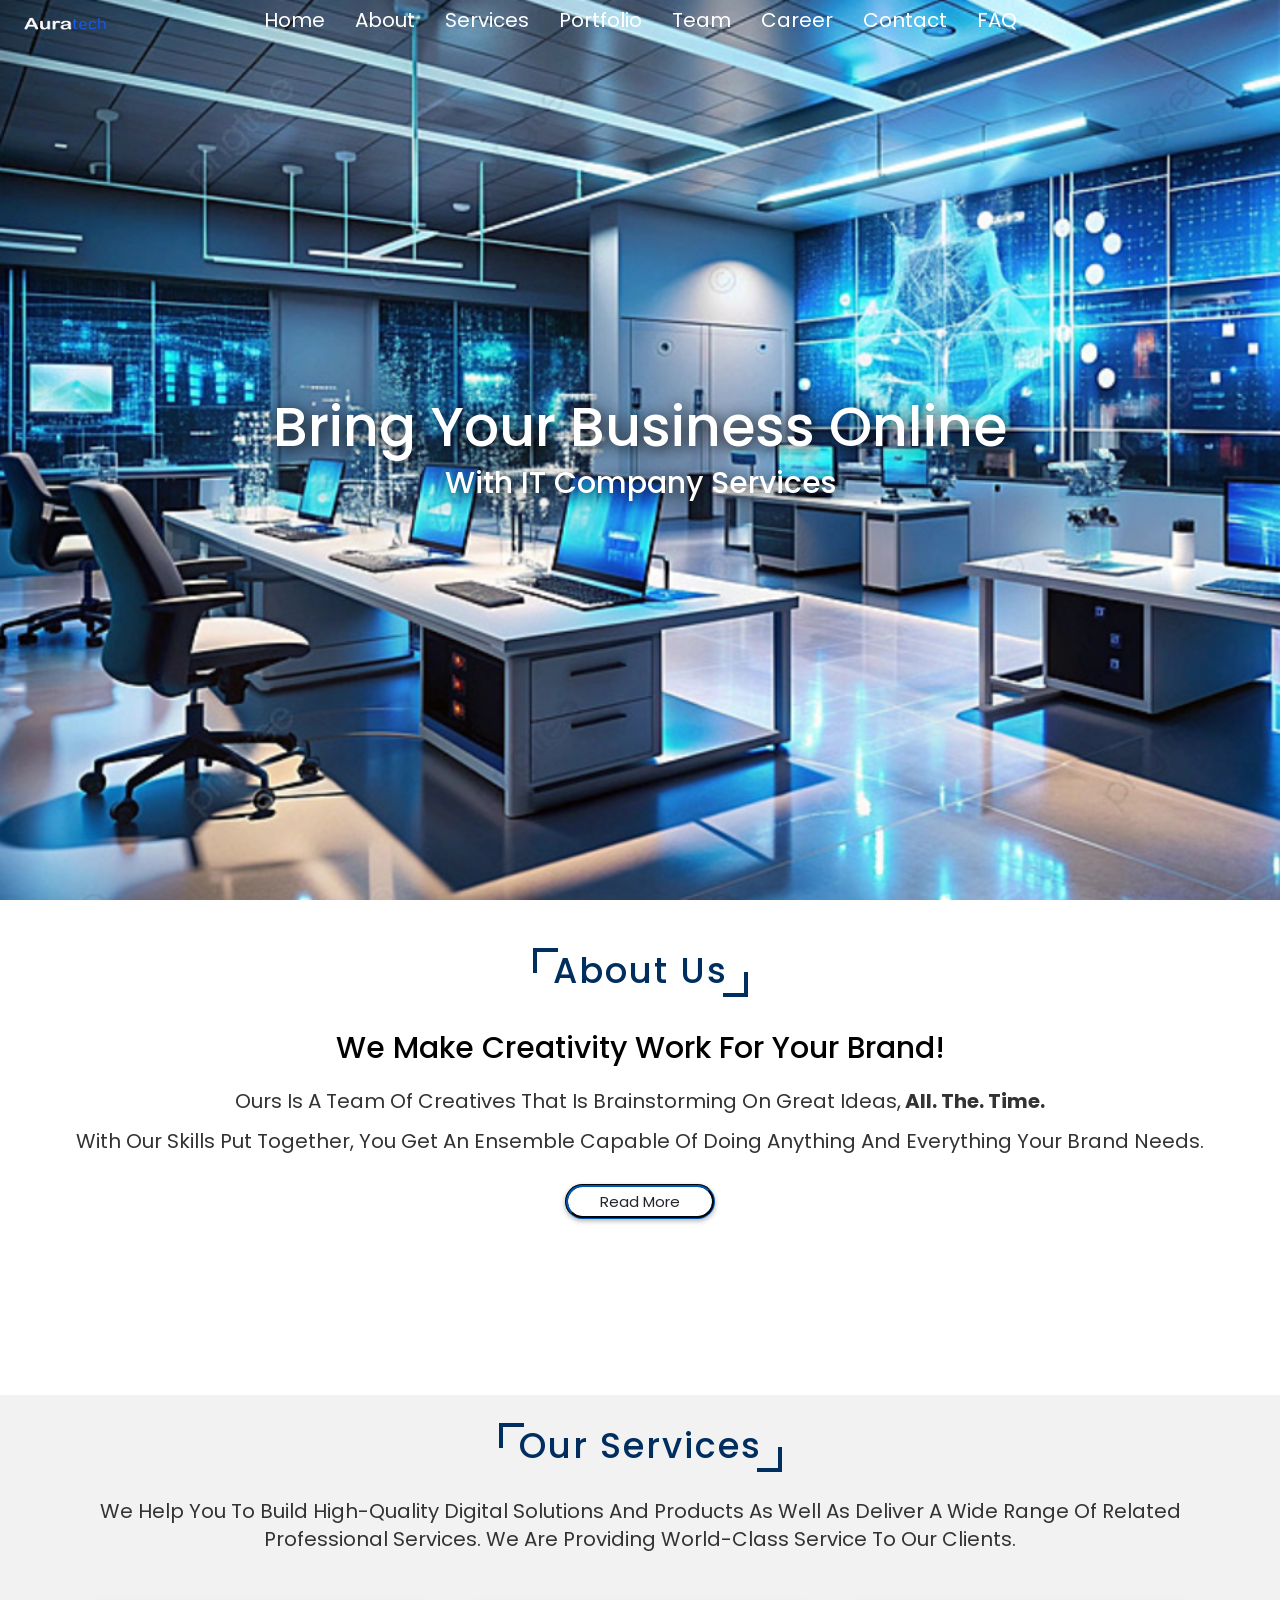
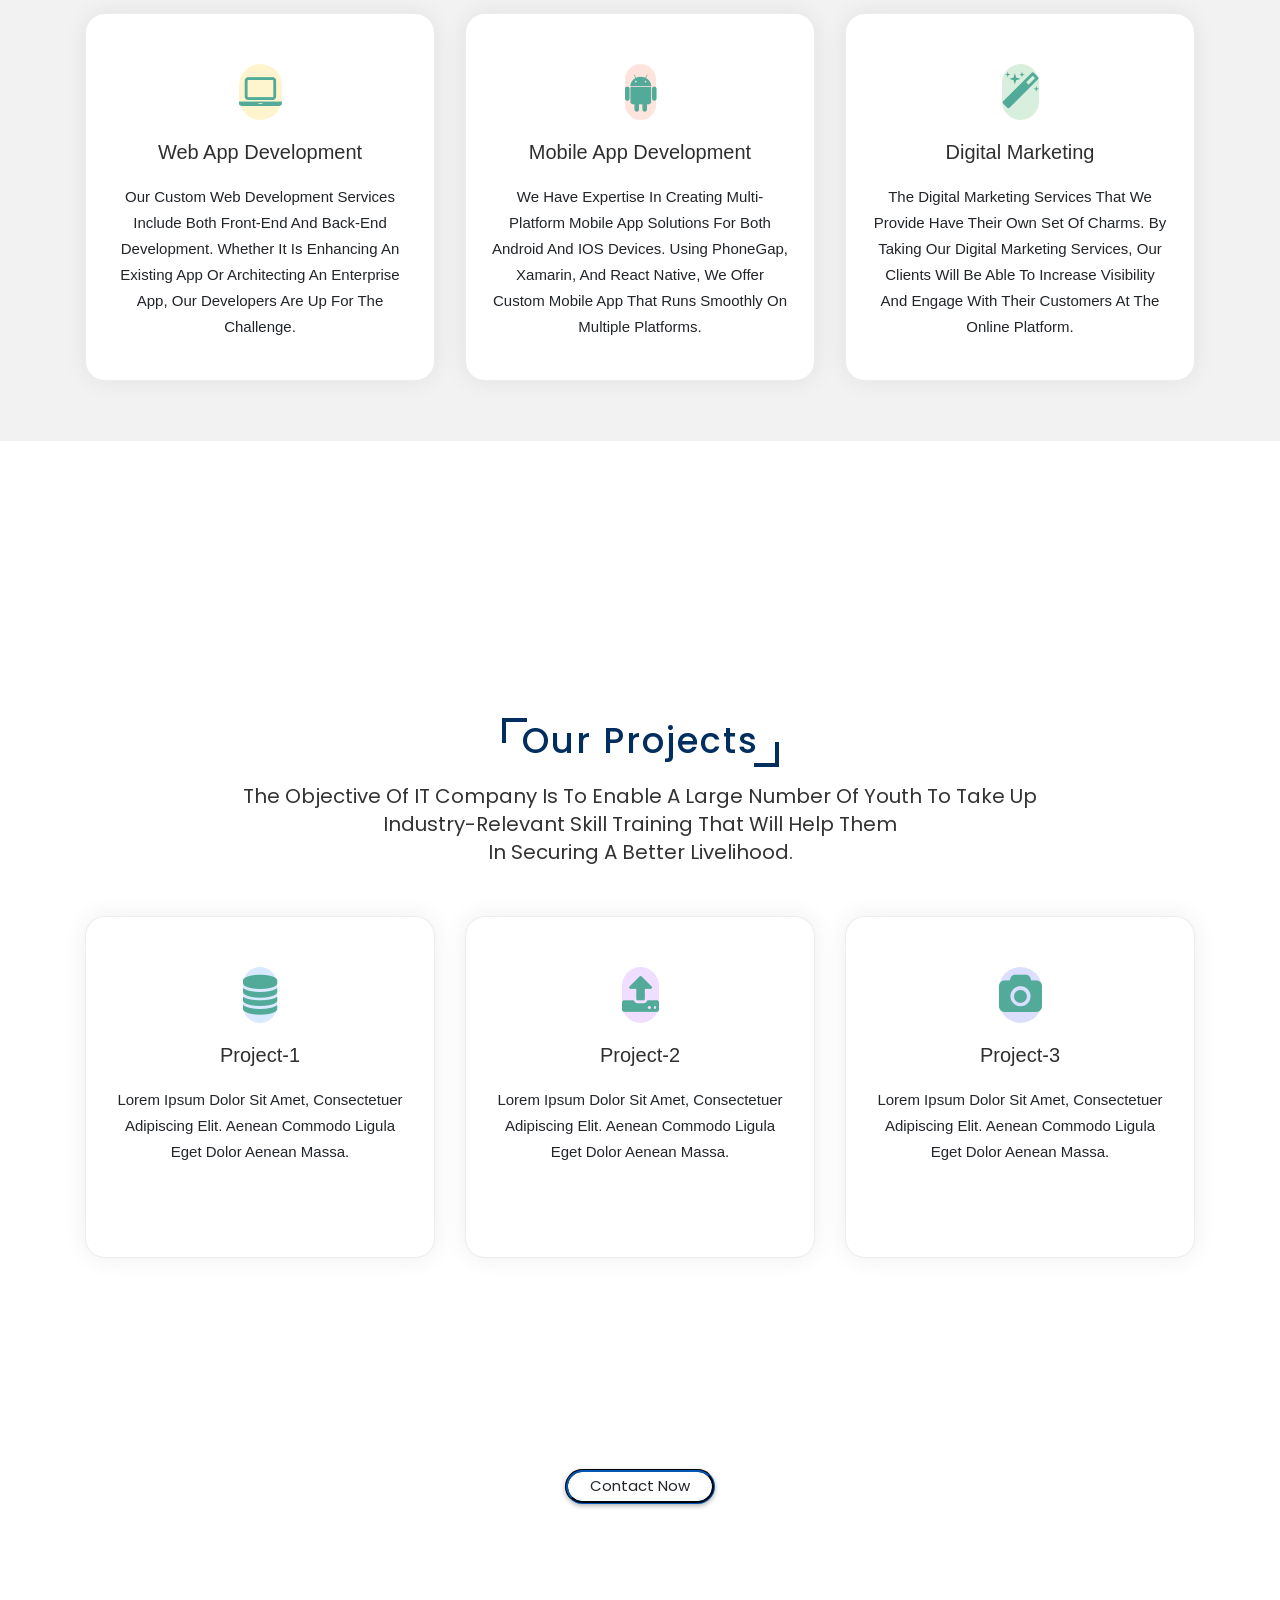
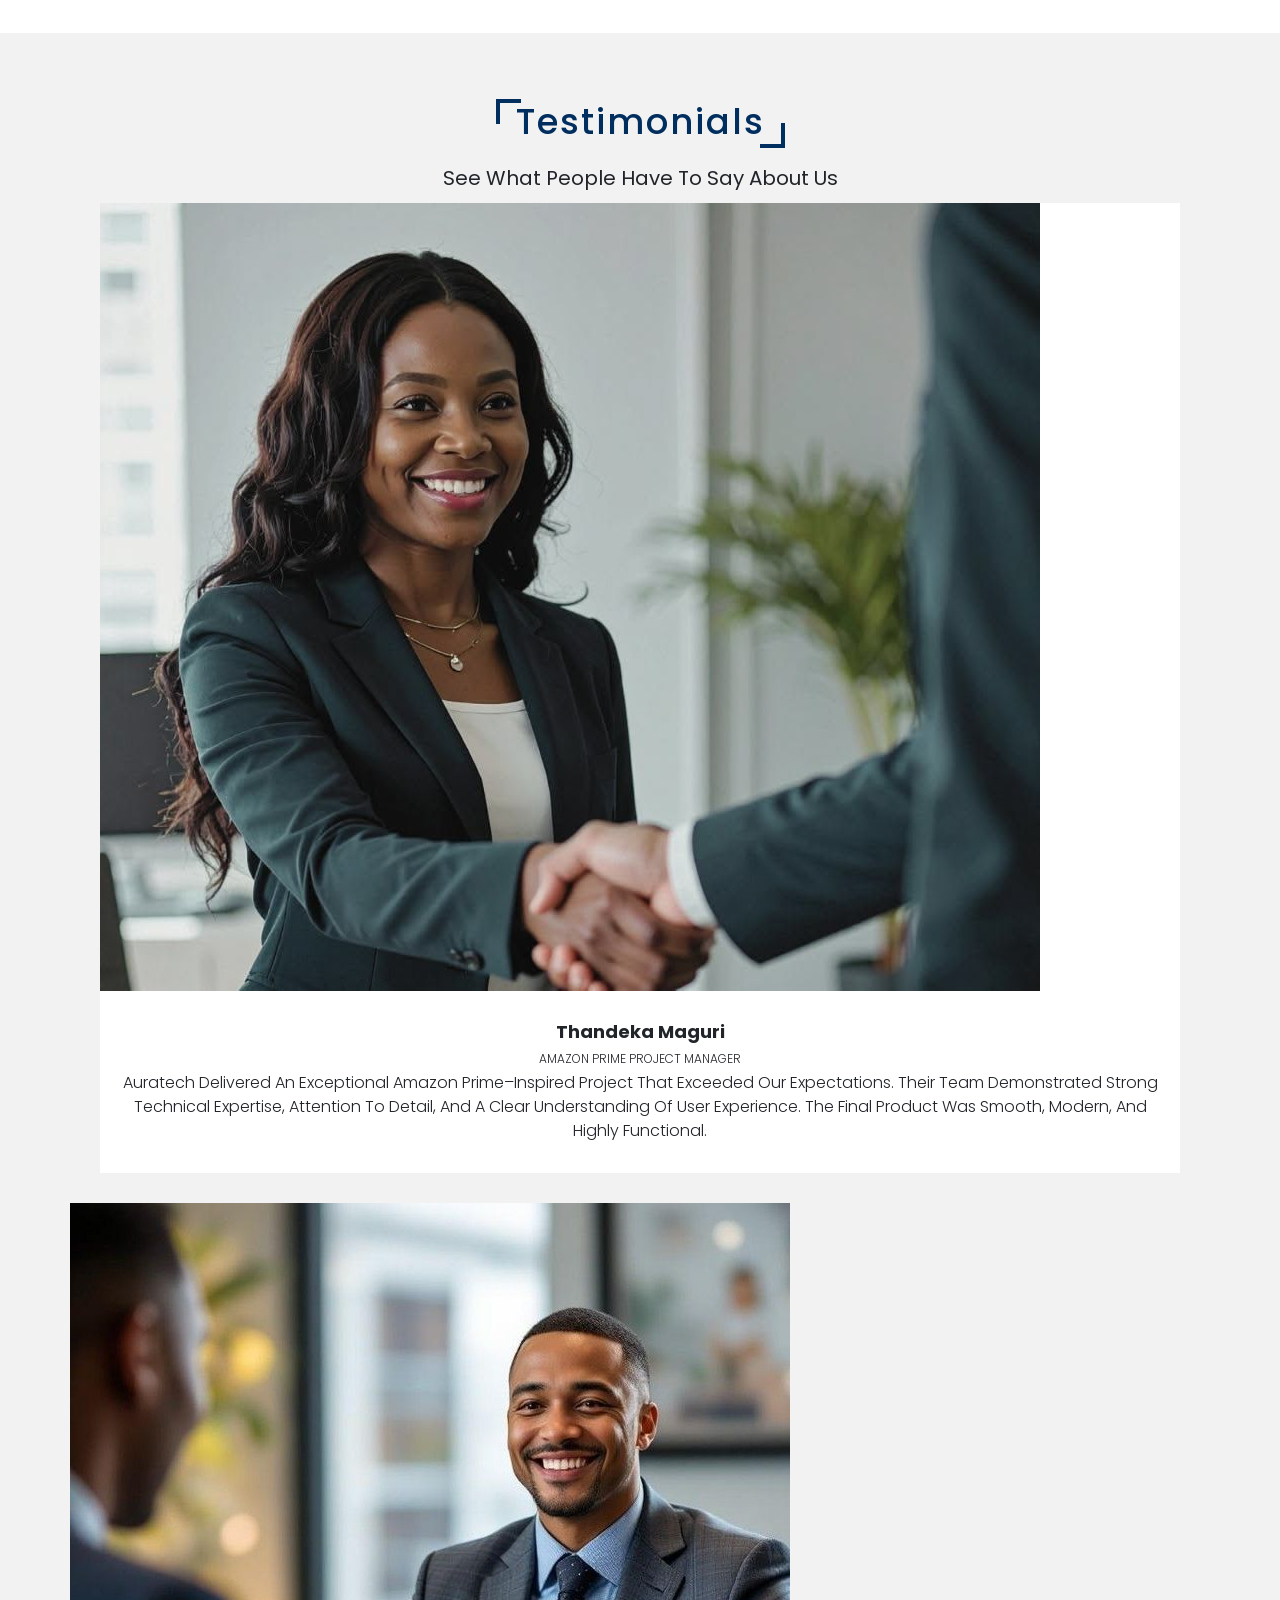
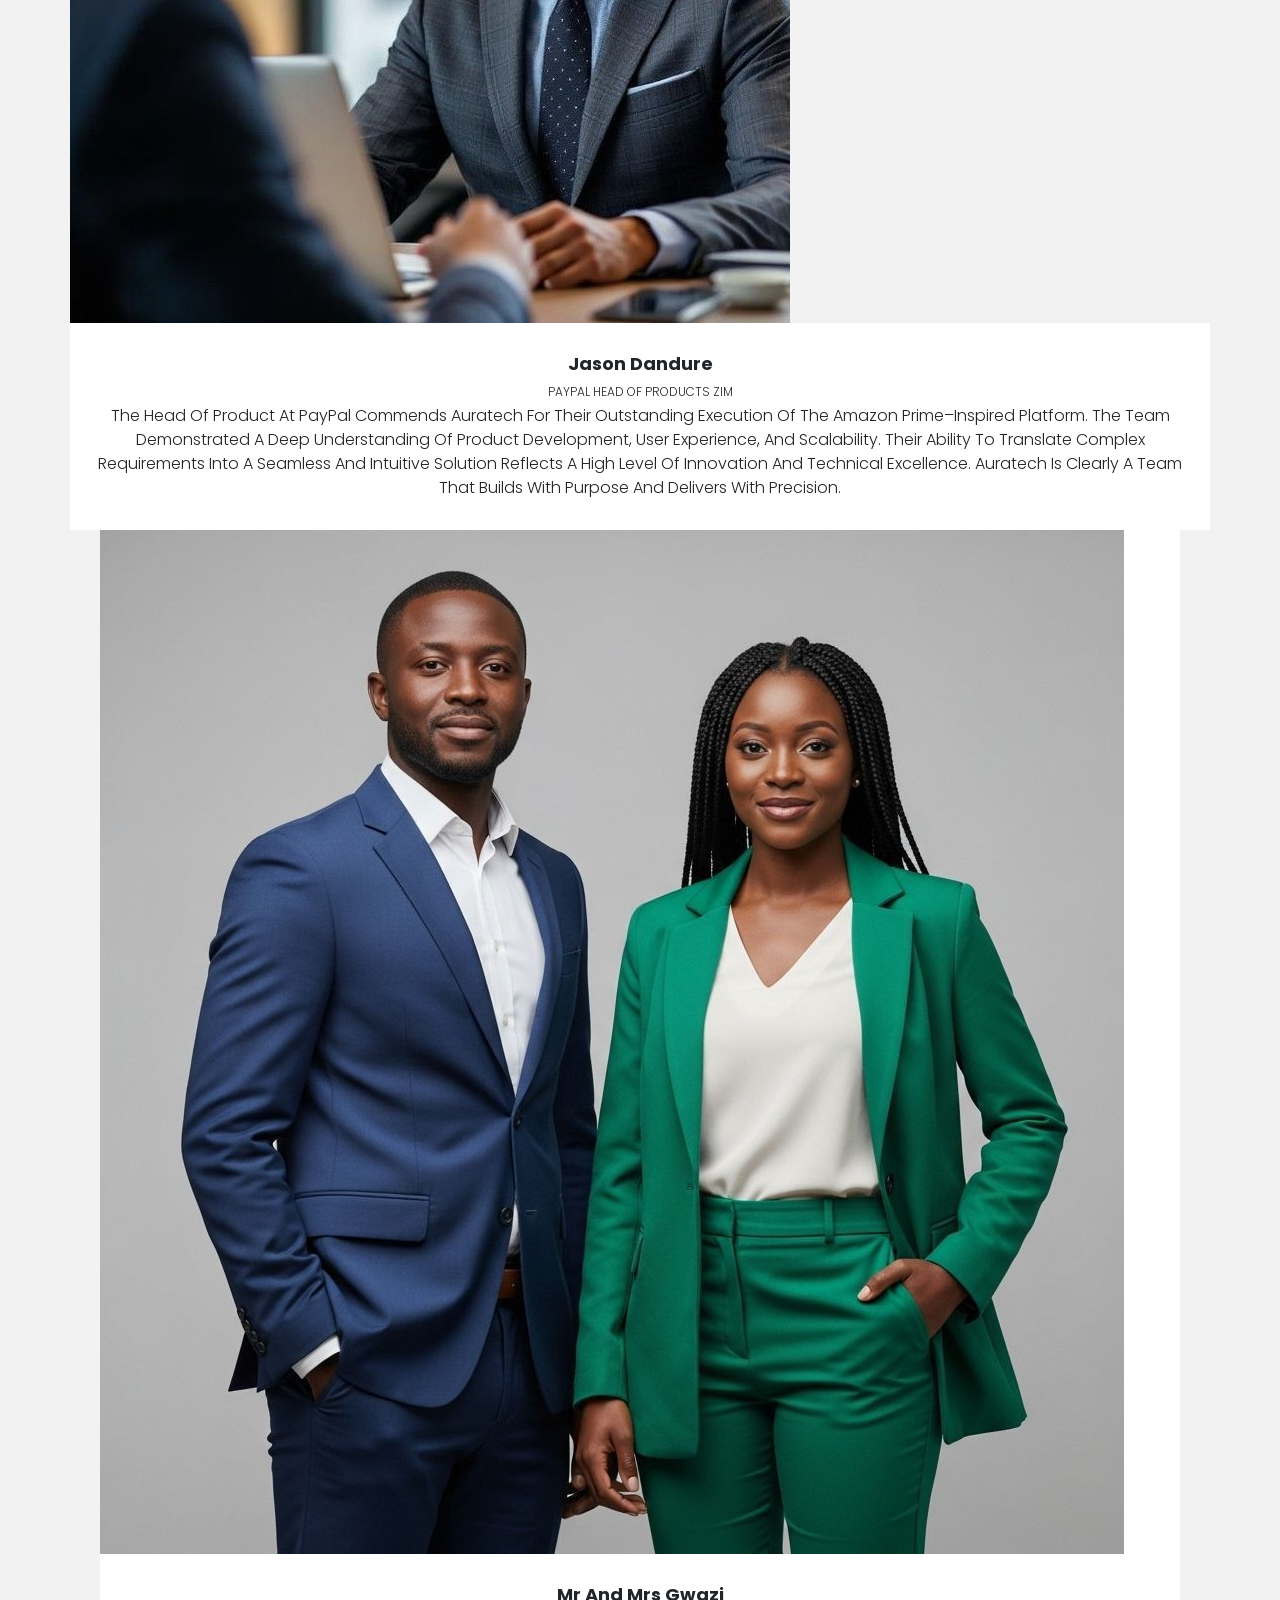
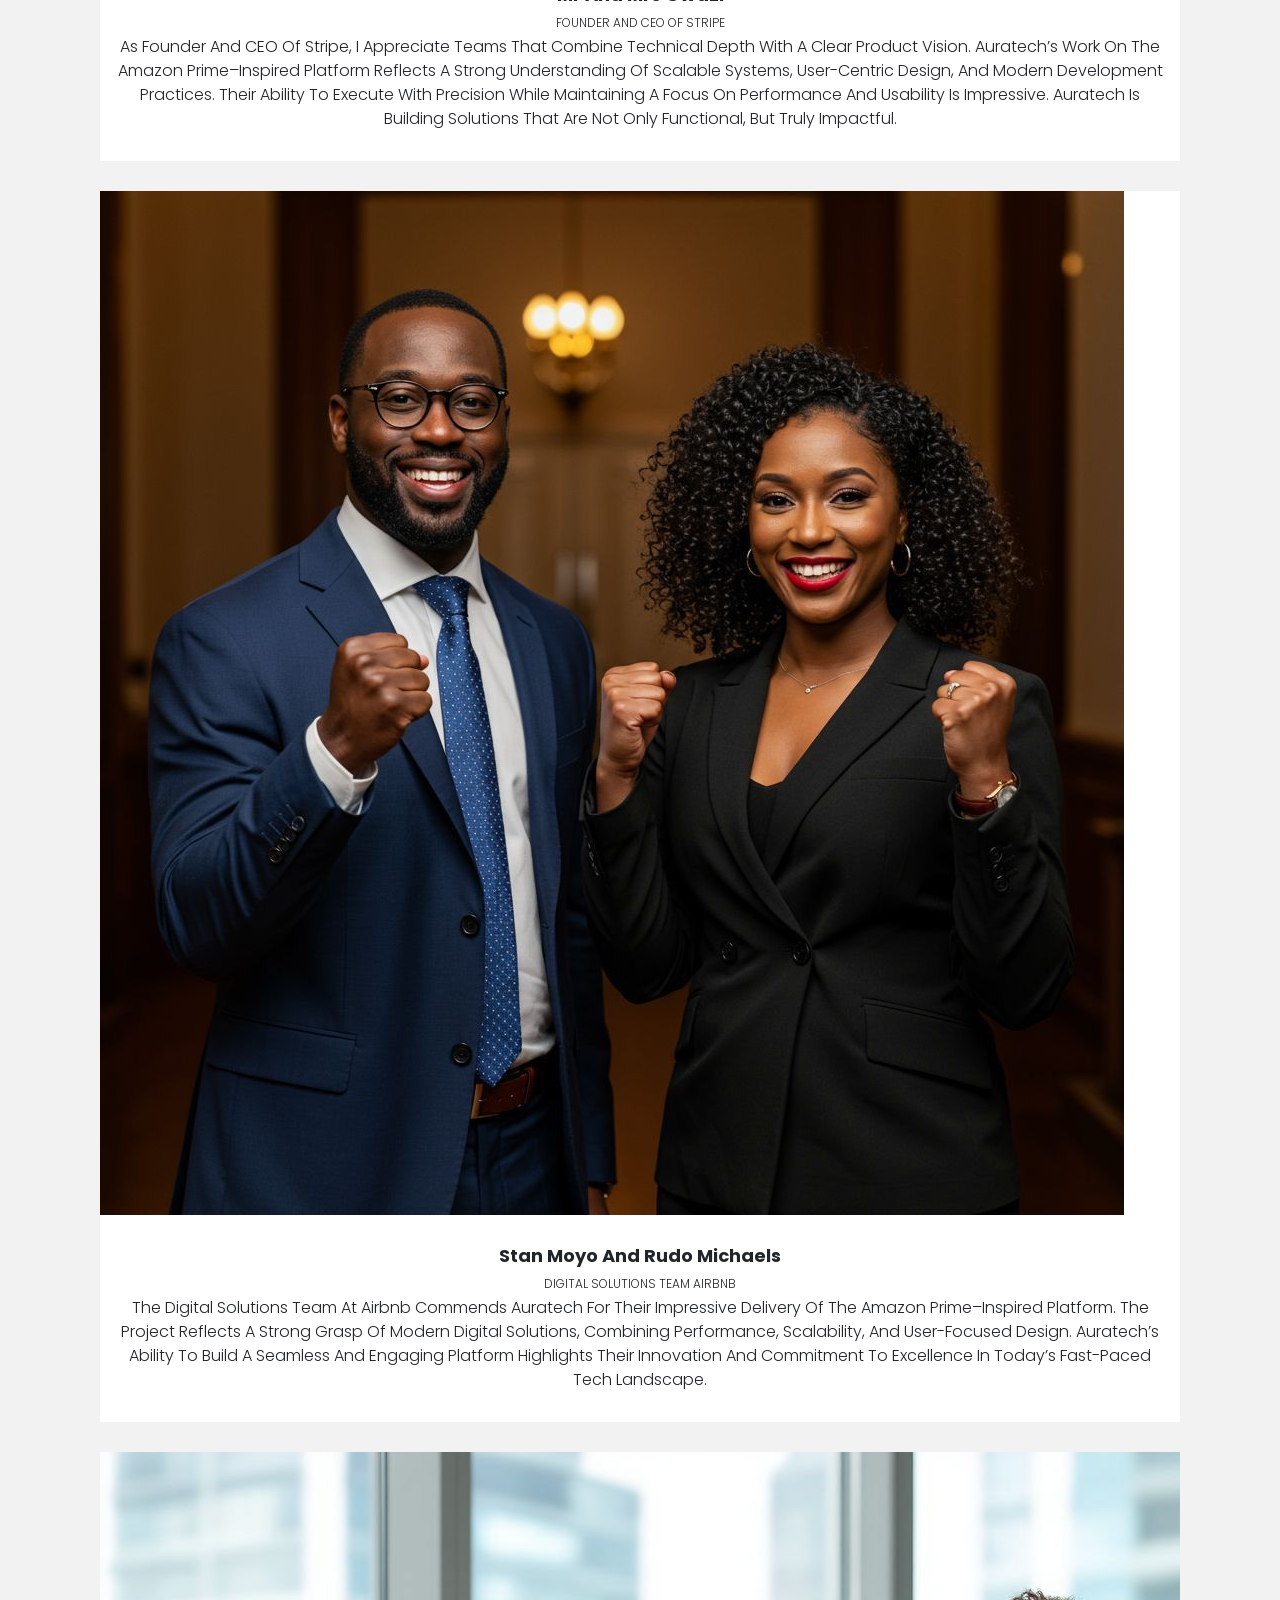
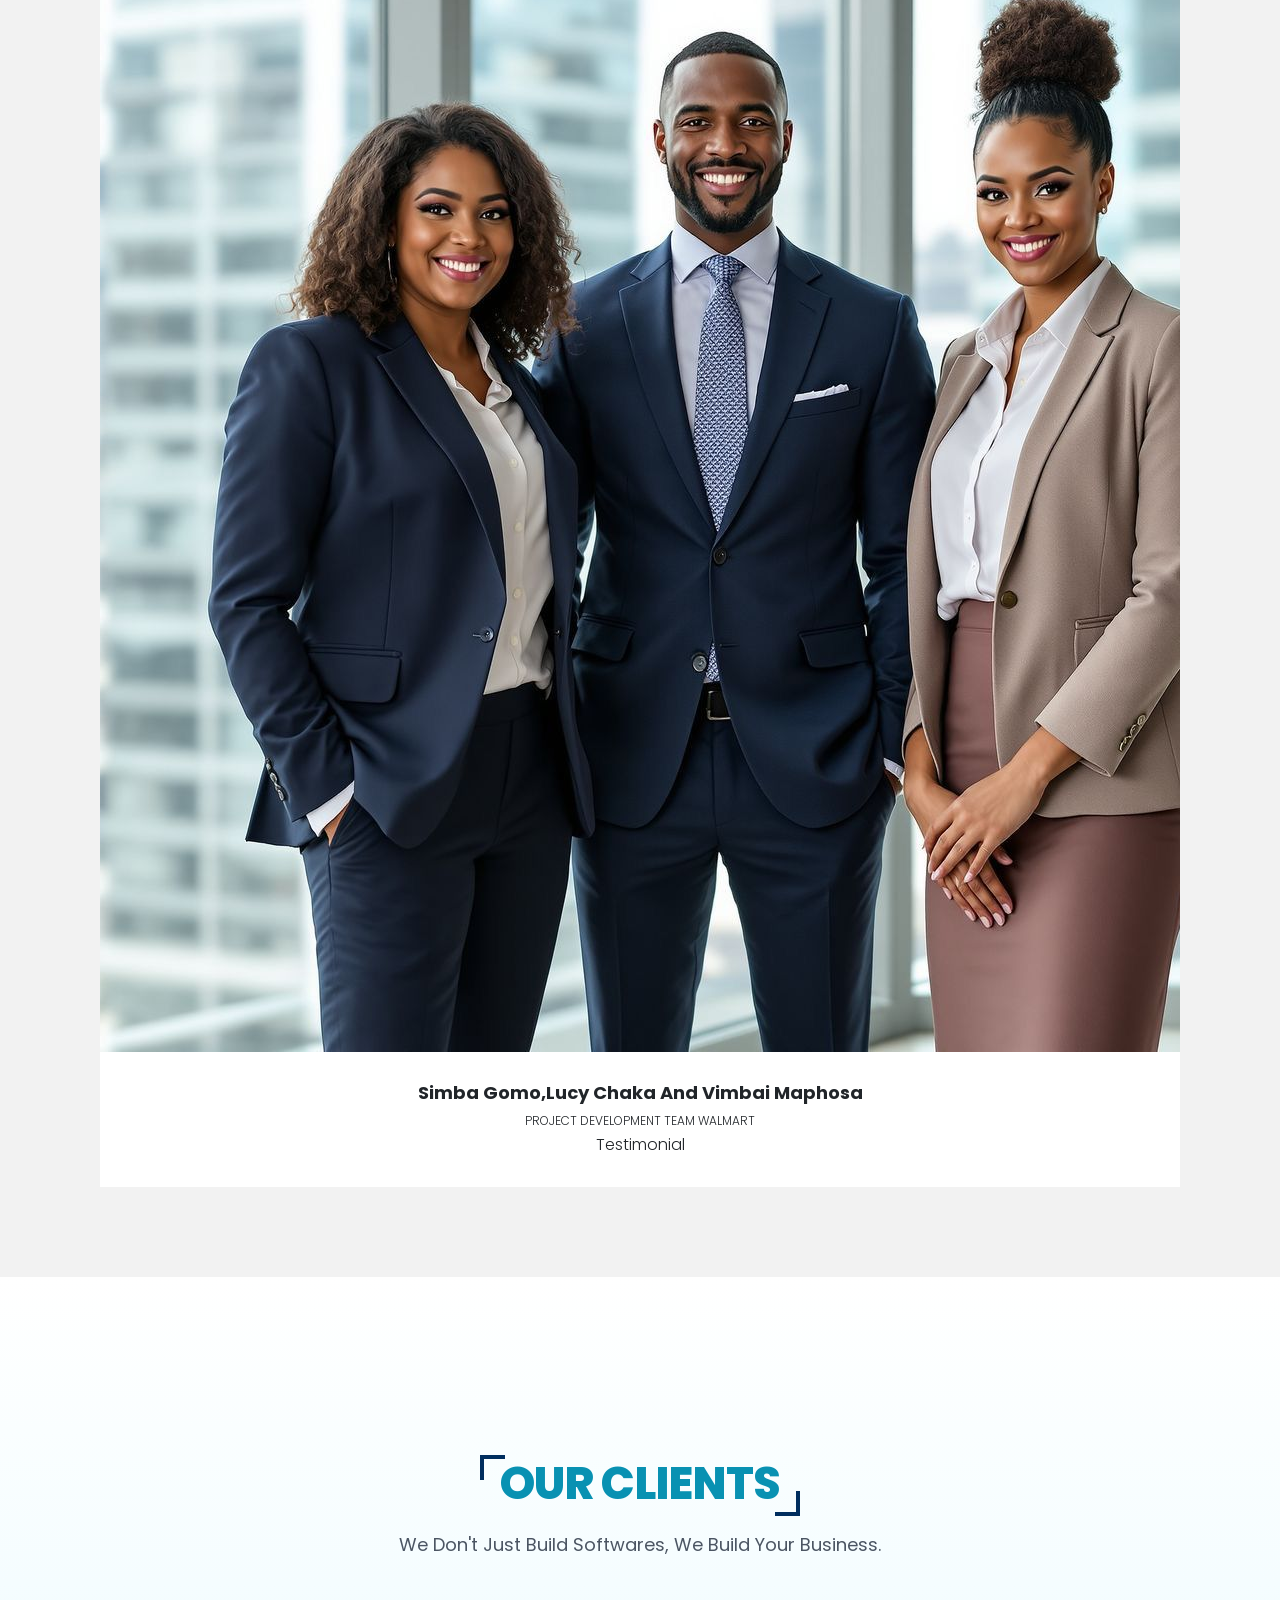
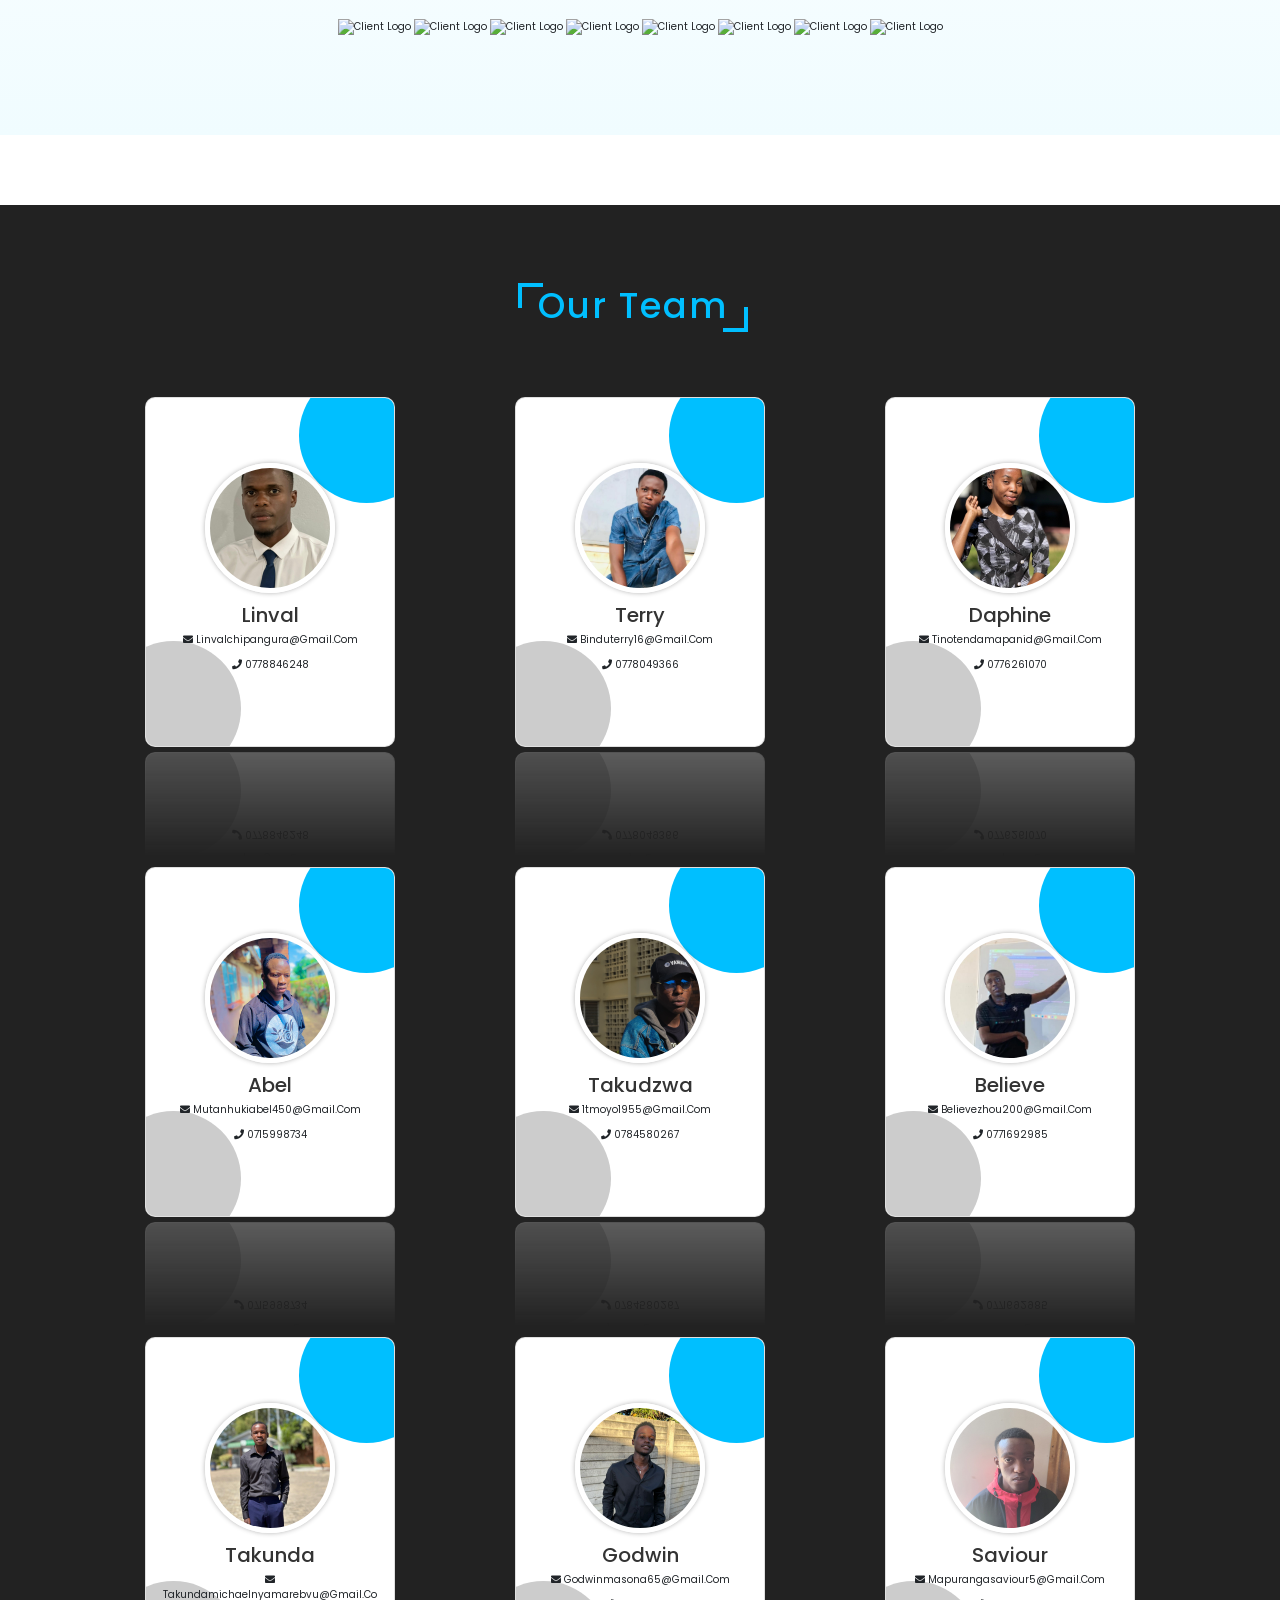
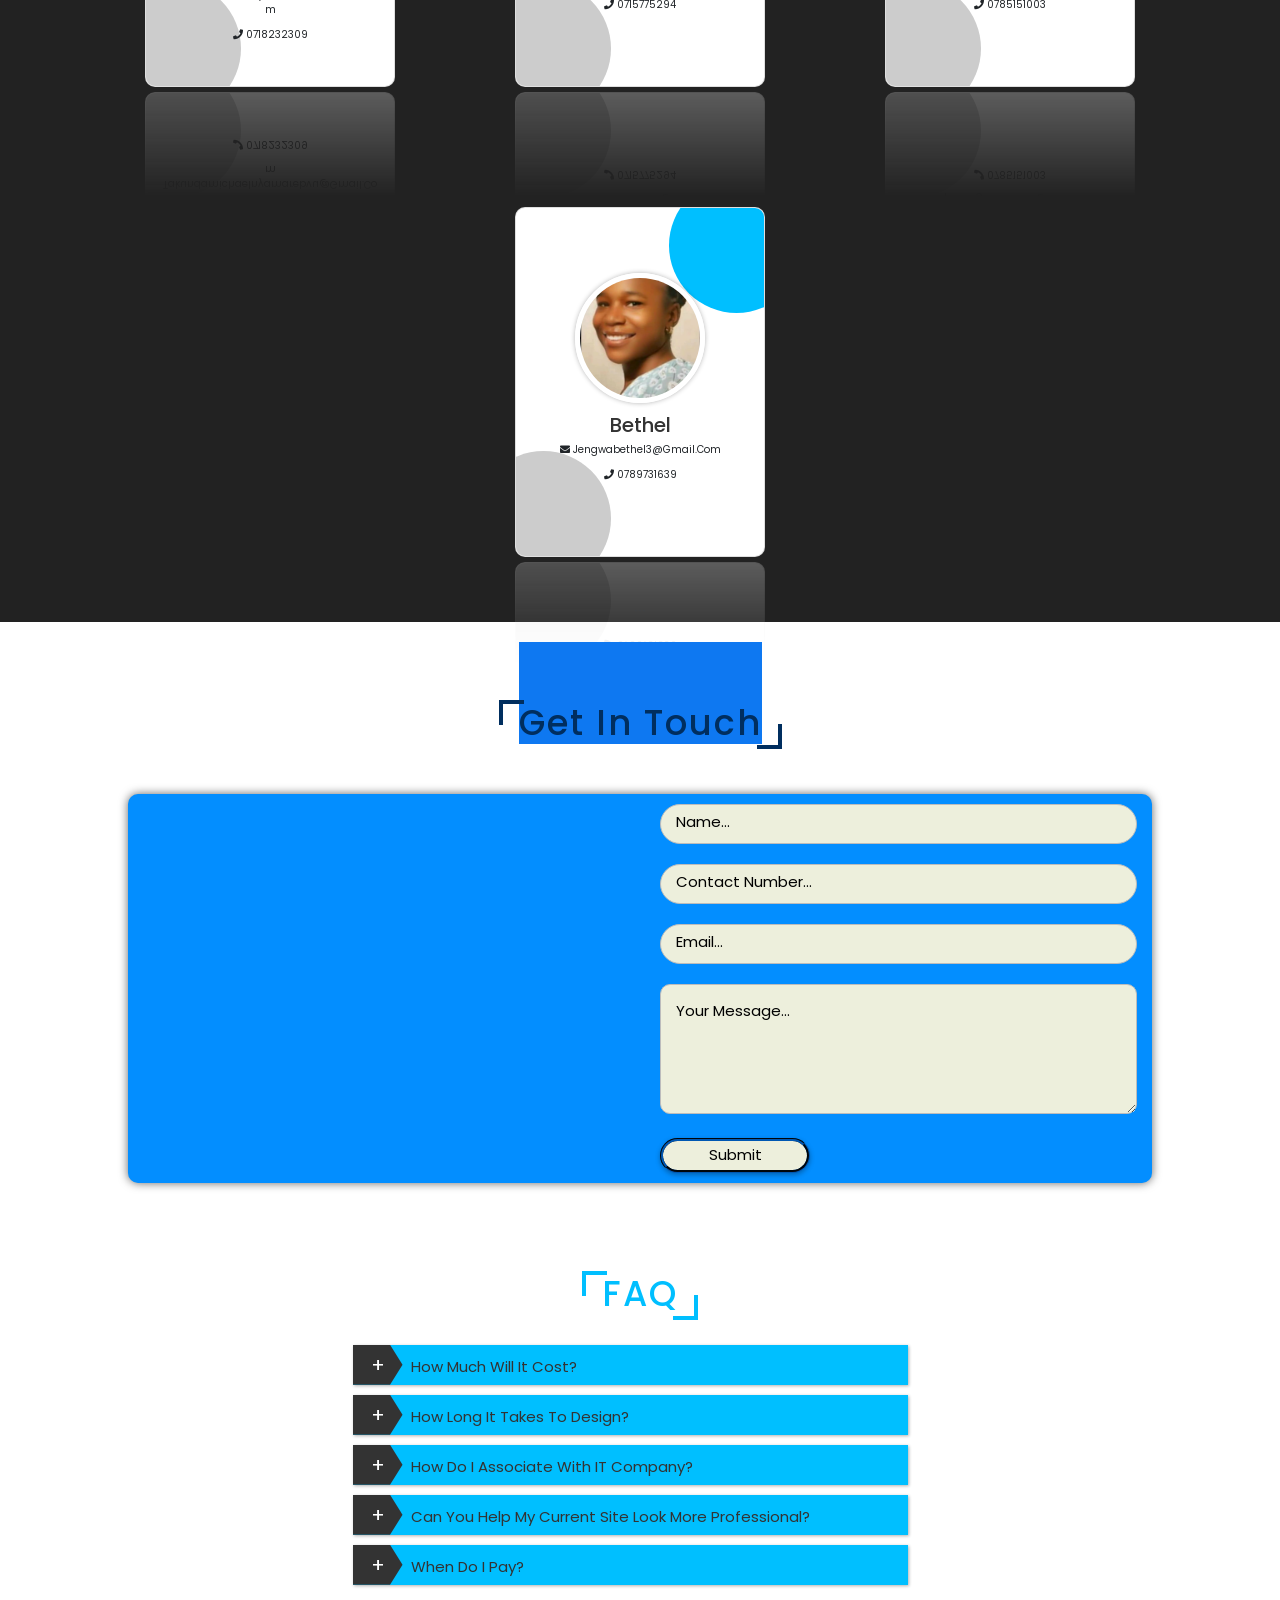
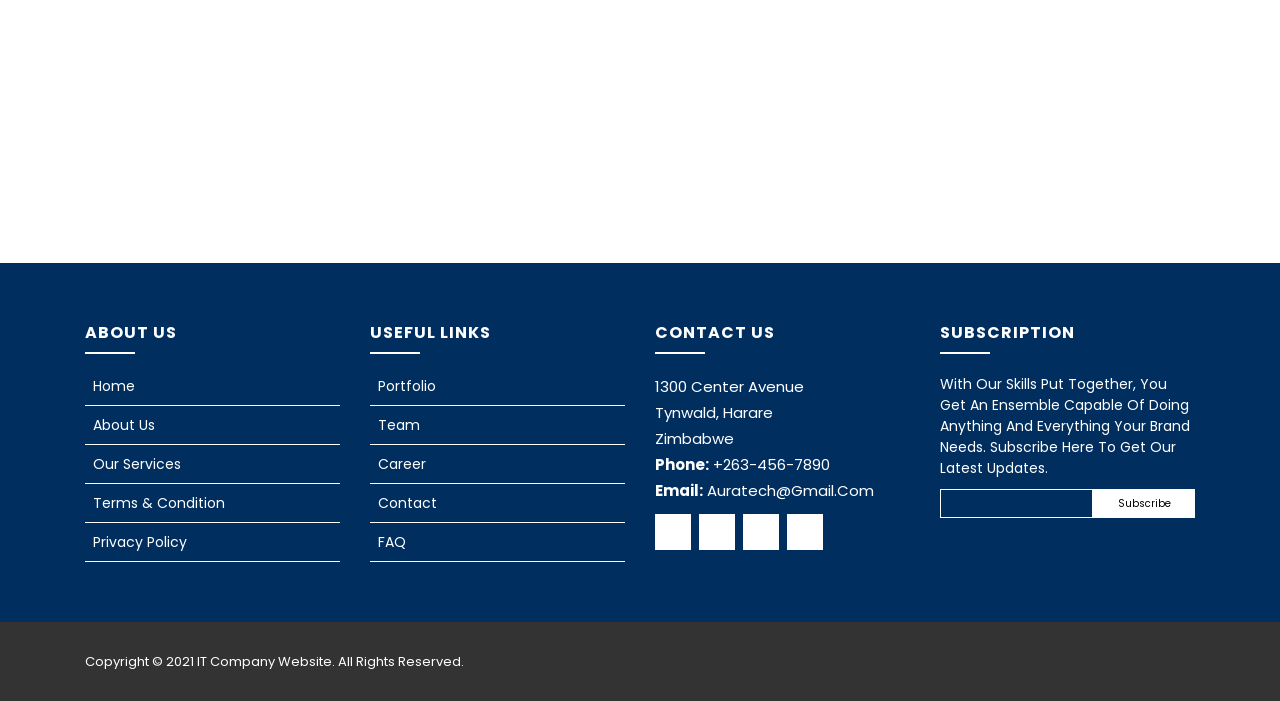
==== commit 1614638b: "Added team section with contacts and images" ====
--- a/index.html
+++ b/index.html
@@ -313,77 +313,127 @@
     <script src="lib/lightbox/js/lightbox.min.js"></script>
 
     <section class="team" style="margin-top: 7rem;">
-        <h1 class="heading" style="margin-top: -1.5rem;" id="team">our team</h1>
-        <p></p>
-        <div class="row">
-            <div class="card">
-                <div class="image">
-                    <img src="./images/pexels-andrea-piacquadio-845434.jpg" alt="Team member 1">
-                </div>
-                <div class="info">
-                    <h3>Schott Watkins</h3>
-                    <span>Web Developer</span>
-                    <div class="icons">
-                        <a href="https://www.facebook.com/" class="fab fa-facebook-f"></a>
-                        <a href="https://twitter.com/login" class="fab fa-twitter"></a>
-                        <a href="https://www.instagram.com/" class="fab fa-instagram"></a>
-                        <a href="https://www.linkedin.com/" class="fab fa-linkedin"></a>
-                    </div>
-                </div>
-            </div>
-        </div>
-        <div class="row">
-            <div class="card">
-                <div class="image">
-                    <img src="./images/pexels-vinicius-wiesehofer-1130624.jpg" alt="Team member 1">
-                </div>
-                <div class="info">
-                    <h3>Nicole Bell</h3>
-                    <span>Mobile Developer</span>
-                    <div class="icons">
-                        <a href="https://www.facebook.com/" class="fab fa-facebook-f"></a>
-                        <a href="https://twitter.com/login" class="fab fa-twitter"></a>
-                        <a href="https://www.instagram.com/" class="fab fa-instagram"></a>
-                        <a href="https://www.linkedin.com/" class="fab fa-linkedin"></a>
-                    </div>
-                </div>
-            </div>
-        </div>
-        <div class="row">
-            <div class="card">
-                <div class="image">
-                    <img src="./images/pexels-hussein-altameemi-2776353.jpg" alt="Team member 1">
-                </div>
-                <div class="info">
-                    <h3>John Doe</h3>
-                    <span>Graphic Designer</span>
-                    <div class="icons">
-                        <a href="https://www.facebook.com/" class="fab fa-facebook-f"></a>
-                        <a href="https://twitter.com/login" class="fab fa-twitter"></a>
-                        <a href="https://www.instagram.com/" class="fab fa-instagram"></a>
-                        <a href="https://www.linkedin.com/" class="fab fa-linkedin"></a>
-                    </div>
-                </div>
-            </div>
-        </div>
-        <div class="row">
-            <div class="card">
-                <div class="image">
-                    <img src="./images/pexels-andrea-piacquadio-745136.jpg" alt="Team member 1">
-                </div>
-                <div class="info">
-                    <h3>Rose Matthews</h3>
-                    <span>Web Designer</span>
-                    <div class="icons">
-                        <a href="https://www.facebook.com/" class="fab fa-facebook-f"></a>
-                        <a href="https://twitter.com/login" class="fab fa-twitter"></a>
-                        <a href="https://www.instagram.com/" class="fab fa-instagram"></a>
-                        <a href="https://www.linkedin.com/" class="fab fa-linkedin"></a>
-                    </div>
-                </div>
-            </div>
-        </div>
-    </section>
+    <h1 class="heading" id="team">Our Team</h1>
+
+```
+<div class="row">
+
+    <div class="card">
+        <div class="image">
+            <img src="./images/linval.jpg" alt="Linval">
+        </div>
+        <div class="info">
+            <h3>Linval</h3>
+
+            <p><i class="fas fa-envelope"></i> Linvalchipangura@gmail.com</p>
+            <p><i class="fas fa-phone"></i> 0778846248</p>
+        </div>
+    </div>
+
+    <div class="card">
+        <div class="image">
+            <img src="./images/terry.jpg" alt="Terry">
+        </div>
+        <div class="info">
+            <h3>Terry</h3>
+            <p><i class="fas fa-envelope"></i> binduterry16@gmail.com</p>
+            <p><i class="fas fa-phone"></i> 0778049366</p>
+        </div>
+    </div>
+
+    <div class="card">
+        <div class="image">
+            <img src="./images/daphine.jpg" alt="Daphine">
+        </div>
+        <div class="info">
+            <h3>Daphine</h3>
+            <p><i class="fas fa-envelope"></i> tinotendamapanid@gmail.com</p>
+            <p><i class="fas fa-phone"></i> 0776261070</p>
+        </div>
+    </div>
+
+    <div class="card">
+        <div class="image">
+            <img src="./images/abel.jpg" alt="Abel">
+        </div>
+        <div class="info">
+            <h3>Abel</h3>
+            <p><i class="fas fa-envelope"></i> mutanhukiabel450@gmail.com</p>
+            <p><i class="fas fa-phone"></i> 0715998734</p>
+        </div>
+    </div>
+
+    <div class="card">
+        <div class="image">
+            <img src="./images/takudzwa.jpg" alt="Takudzwa">
+        </div>
+        <div class="info">
+            <h3>Takudzwa</h3>
+            <p><i class="fas fa-envelope"></i> 1tmoyo1955@gmail.com</p>
+            <p><i class="fas fa-phone"></i> 0784580267</p>
+        </div>
+    </div>
+
+    <div class="card">
+        <div class="image">
+            <img src="./images/believe.jpg" alt="Believe">
+        </div>
+        <div class="info">
+            <h3>Believe</h3>
+            <p><i class="fas fa-envelope"></i> believezhou200@gmail.com</p>
+            <p><i class="fas fa-phone"></i> 0771692985</p>
+        </div>
+    </div>
+
+    <div class="card">
+        <div class="image">
+            <img src="./images/takunda.jpg" alt="Takunda">
+        </div>
+        <div class="info">
+            <h3>Takunda</h3>
+            <p><i class="fas fa-envelope"></i> takundamichaelnyamarebvu@gmail.com</p>
+            <p><i class="fas fa-phone"></i> 0718232309</p>
+        </div>
+    </div>
+
+    <div class="card">
+        <div class="image">
+            <img src="./images/godwin.jpg" alt="Godwin">
+        </div>
+        <div class="info">
+            <h3>Godwin</h3>
+            <p><i class="fas fa-envelope"></i> godwinmasona65@gmail.com</p>
+            <p><i class="fas fa-phone"></i> 0715775294</p>
+        </div>
+    </div>
+
+    <div class="card">
+        <div class="image">
+            <img src="./images/saviour.jpg" alt="Saviour">
+        </div>
+        <div class="info">
+            <h3>Saviour</h3>
+            <p><i class="fas fa-envelope"></i> Mapurangasaviour5@gmail.com</p>
+            <p><i class="fas fa-phone"></i> 0785151003</p>
+        </div>
+    </div>
+
+    <div class="card">
+        <div class="image">
+            <img src="./images/bethel.jpg" alt="Bethel">
+        </div>
+        <div class="info">
+            <h3>Bethel</h3>
+            <p><i class="fas fa-envelope"></i> jengwabethel3@gmail.com</p>
+            <p><i class="fas fa-phone"></i> 0789731639</p>
+        </div>
+    </div>
+
+</div>
+```
+
+</section>
+
 
     <section id="contact" class="contact">
         <h1 class="heading">get in touch</h1>
--- a/css/style.css
+++ b/css/style.css
@@ -1557,4 +1557,23 @@
         .faq .row .accordion-container{
             width: 100%;
         }
+}
+.team .row {
+    display: flex;
+    flex-wrap: wrap;
+    justify-content: center;
+    gap: 20px;
+}
+
+.team .card {
+    width: 250px;
+    background: #fff;
+    padding: 15px;
+    text-align: center;
+    border-radius: 10px;
+}
+
+.team .card img {
+    width: 100%;
+    border-radius: 10px;
 }
